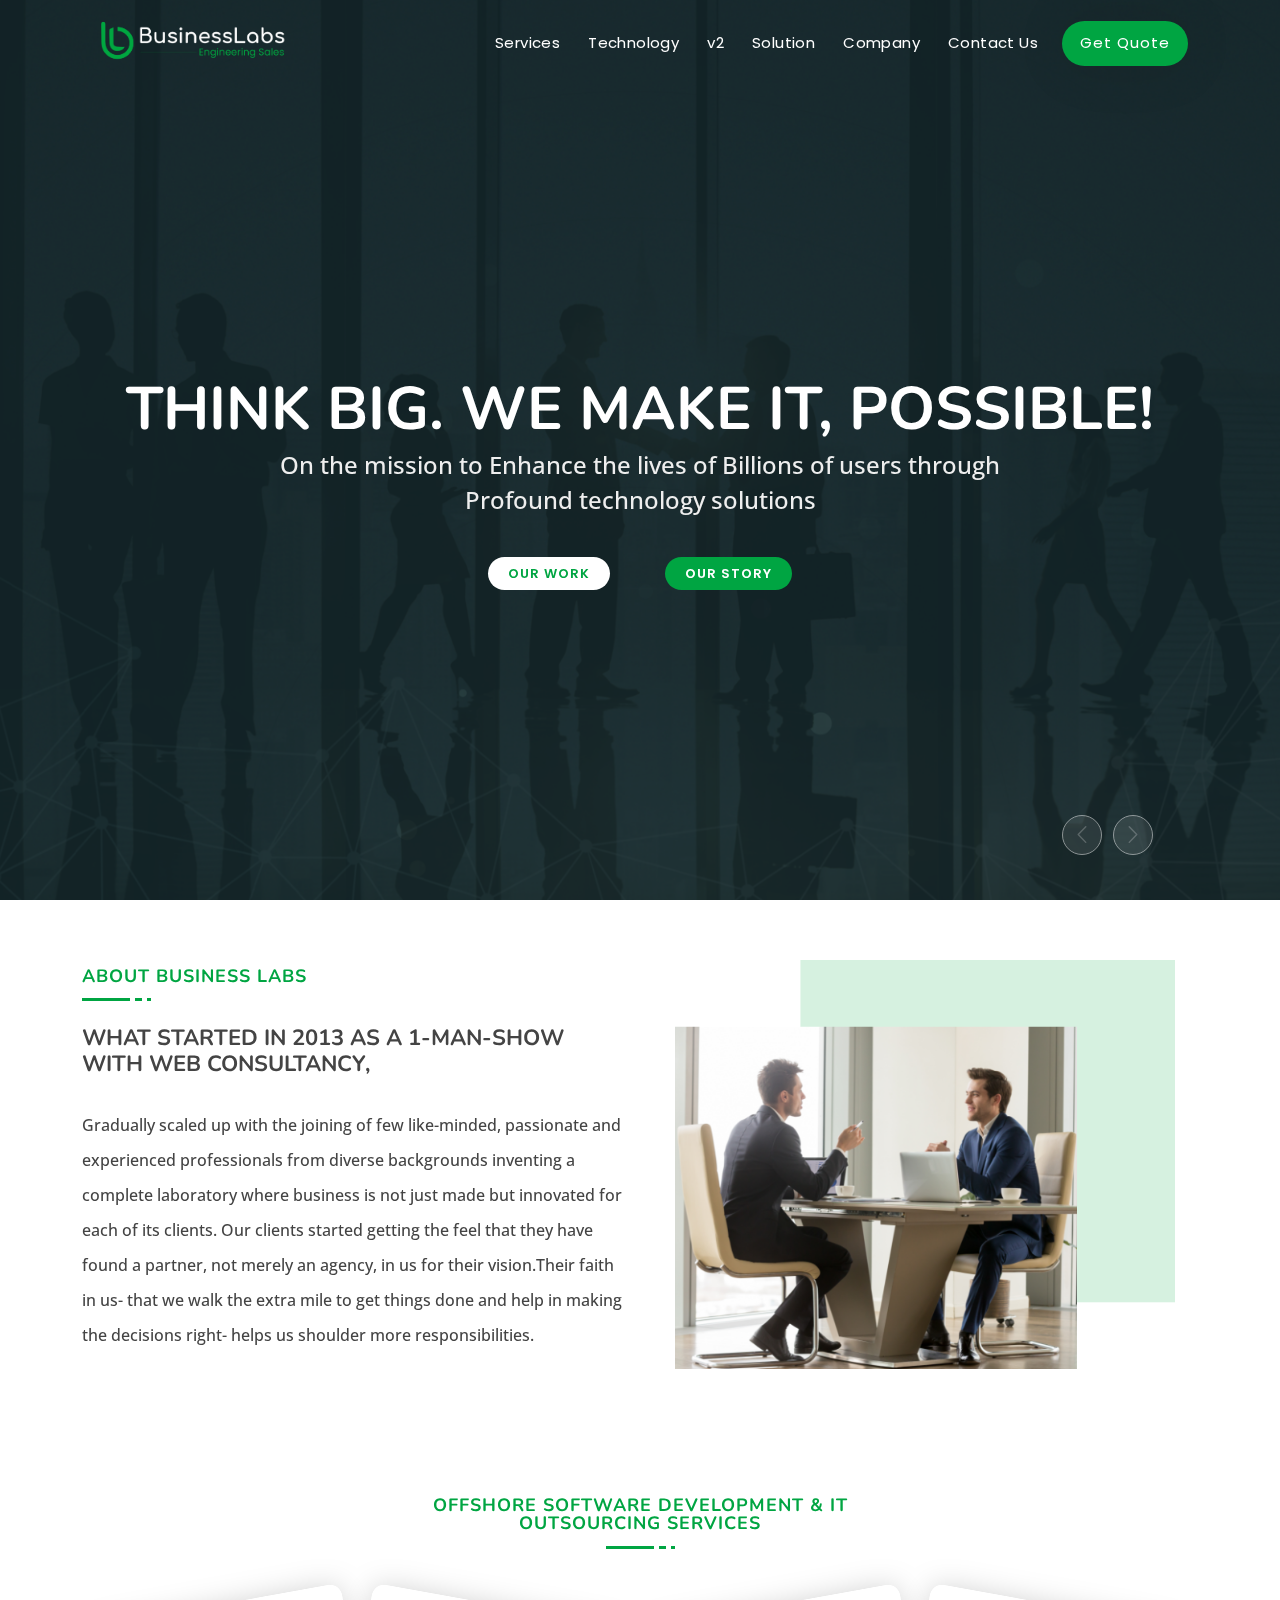
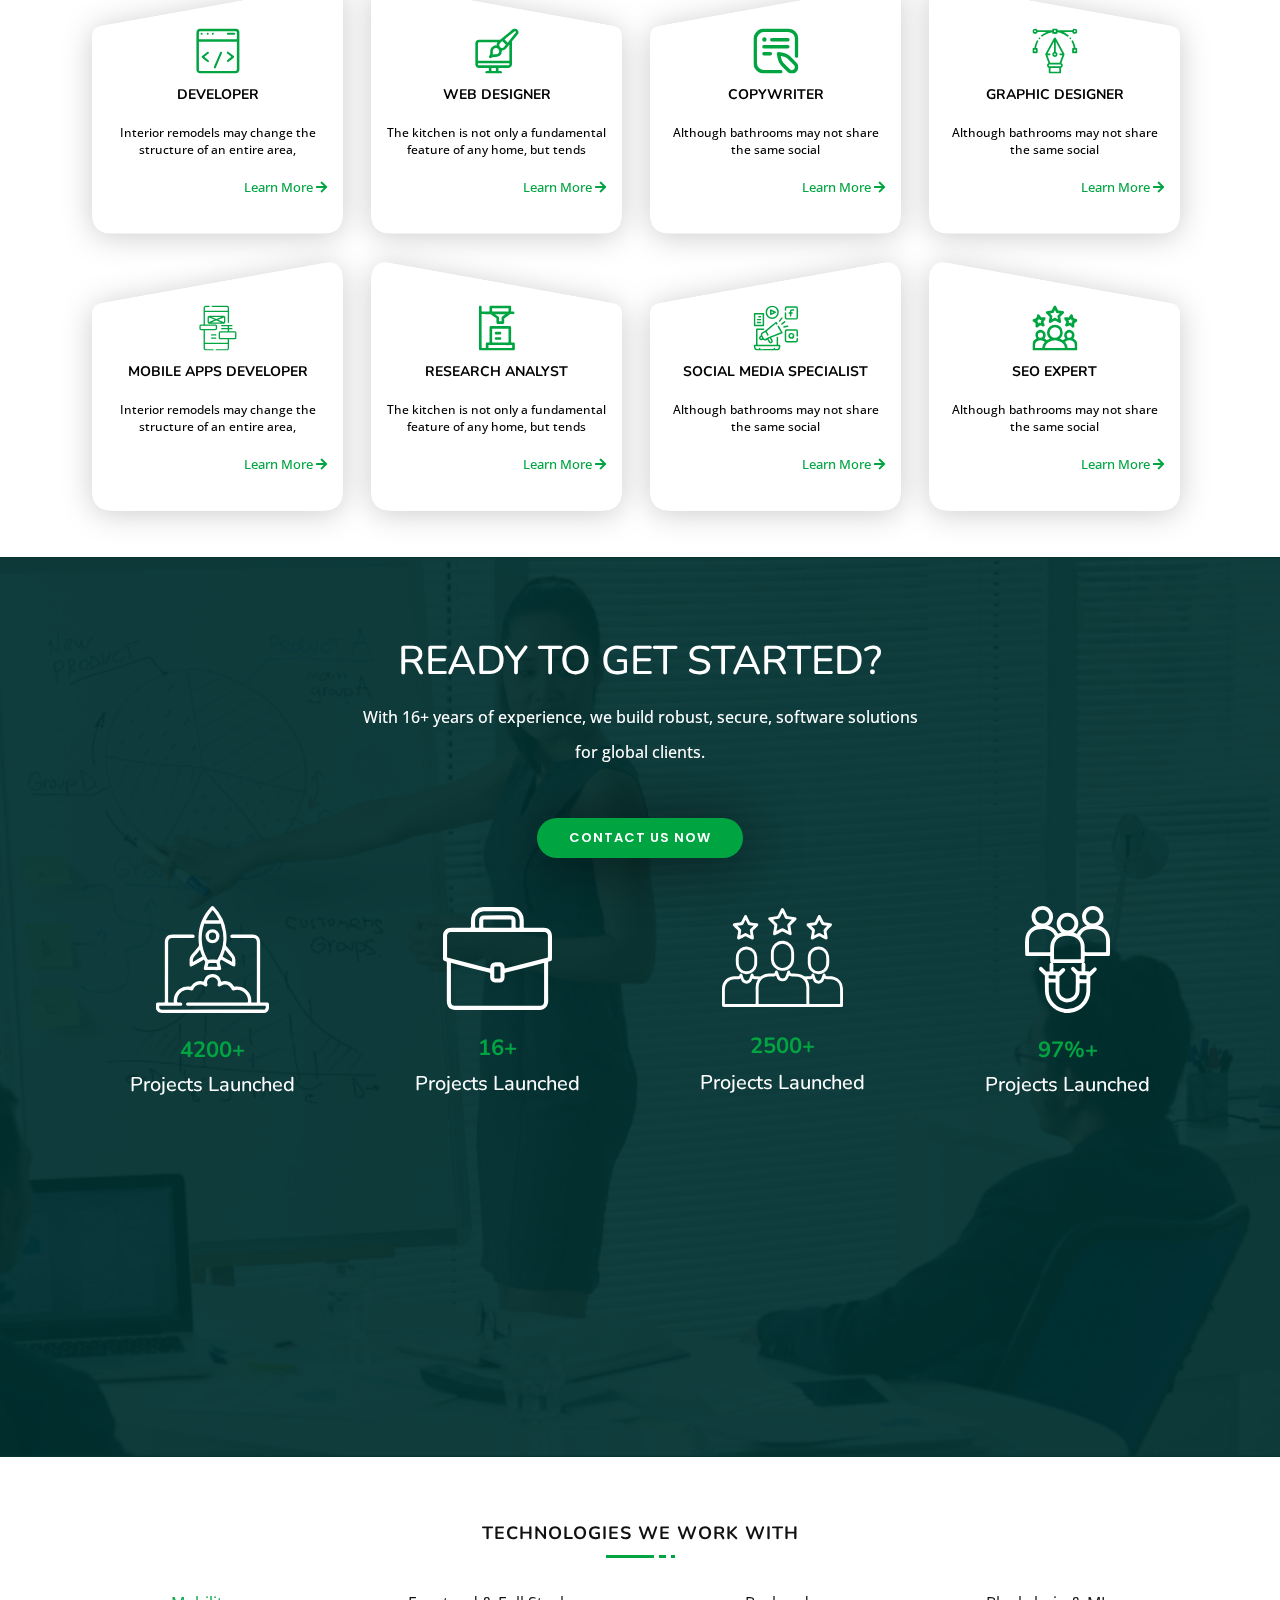
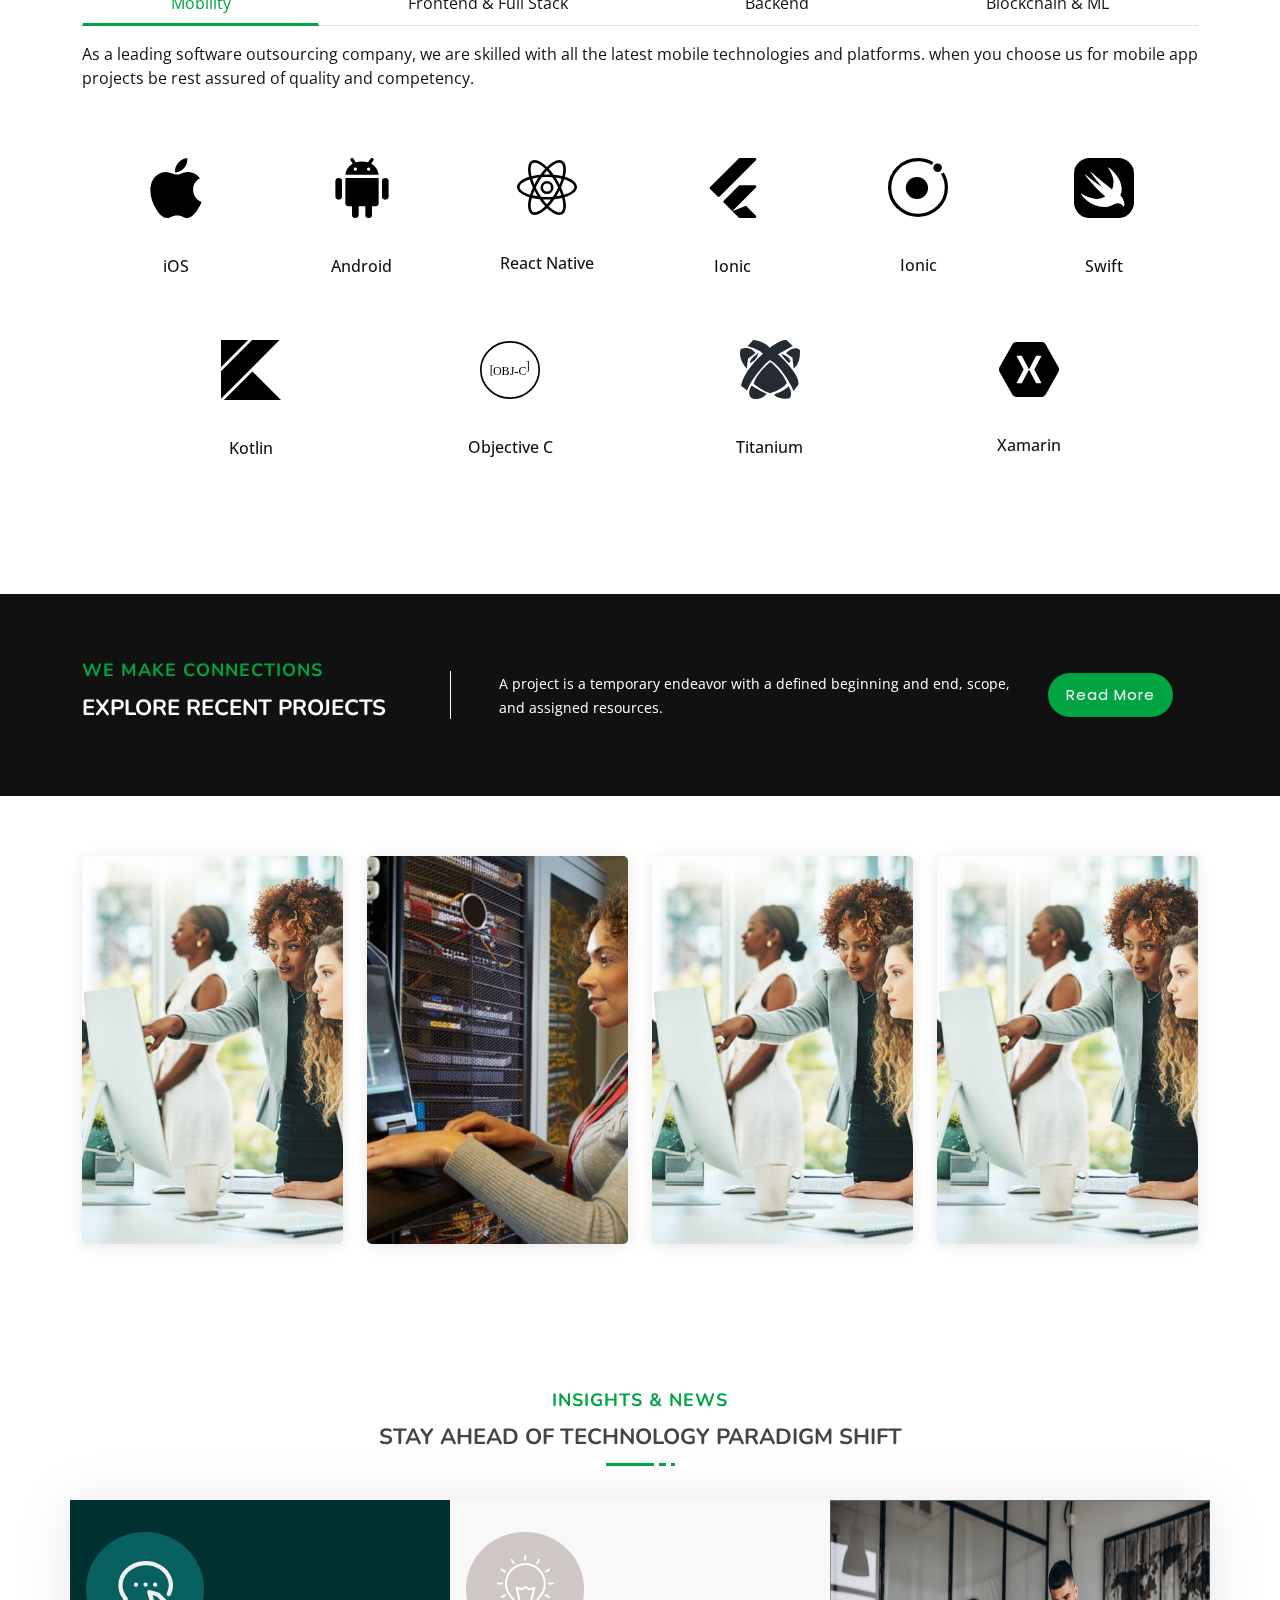
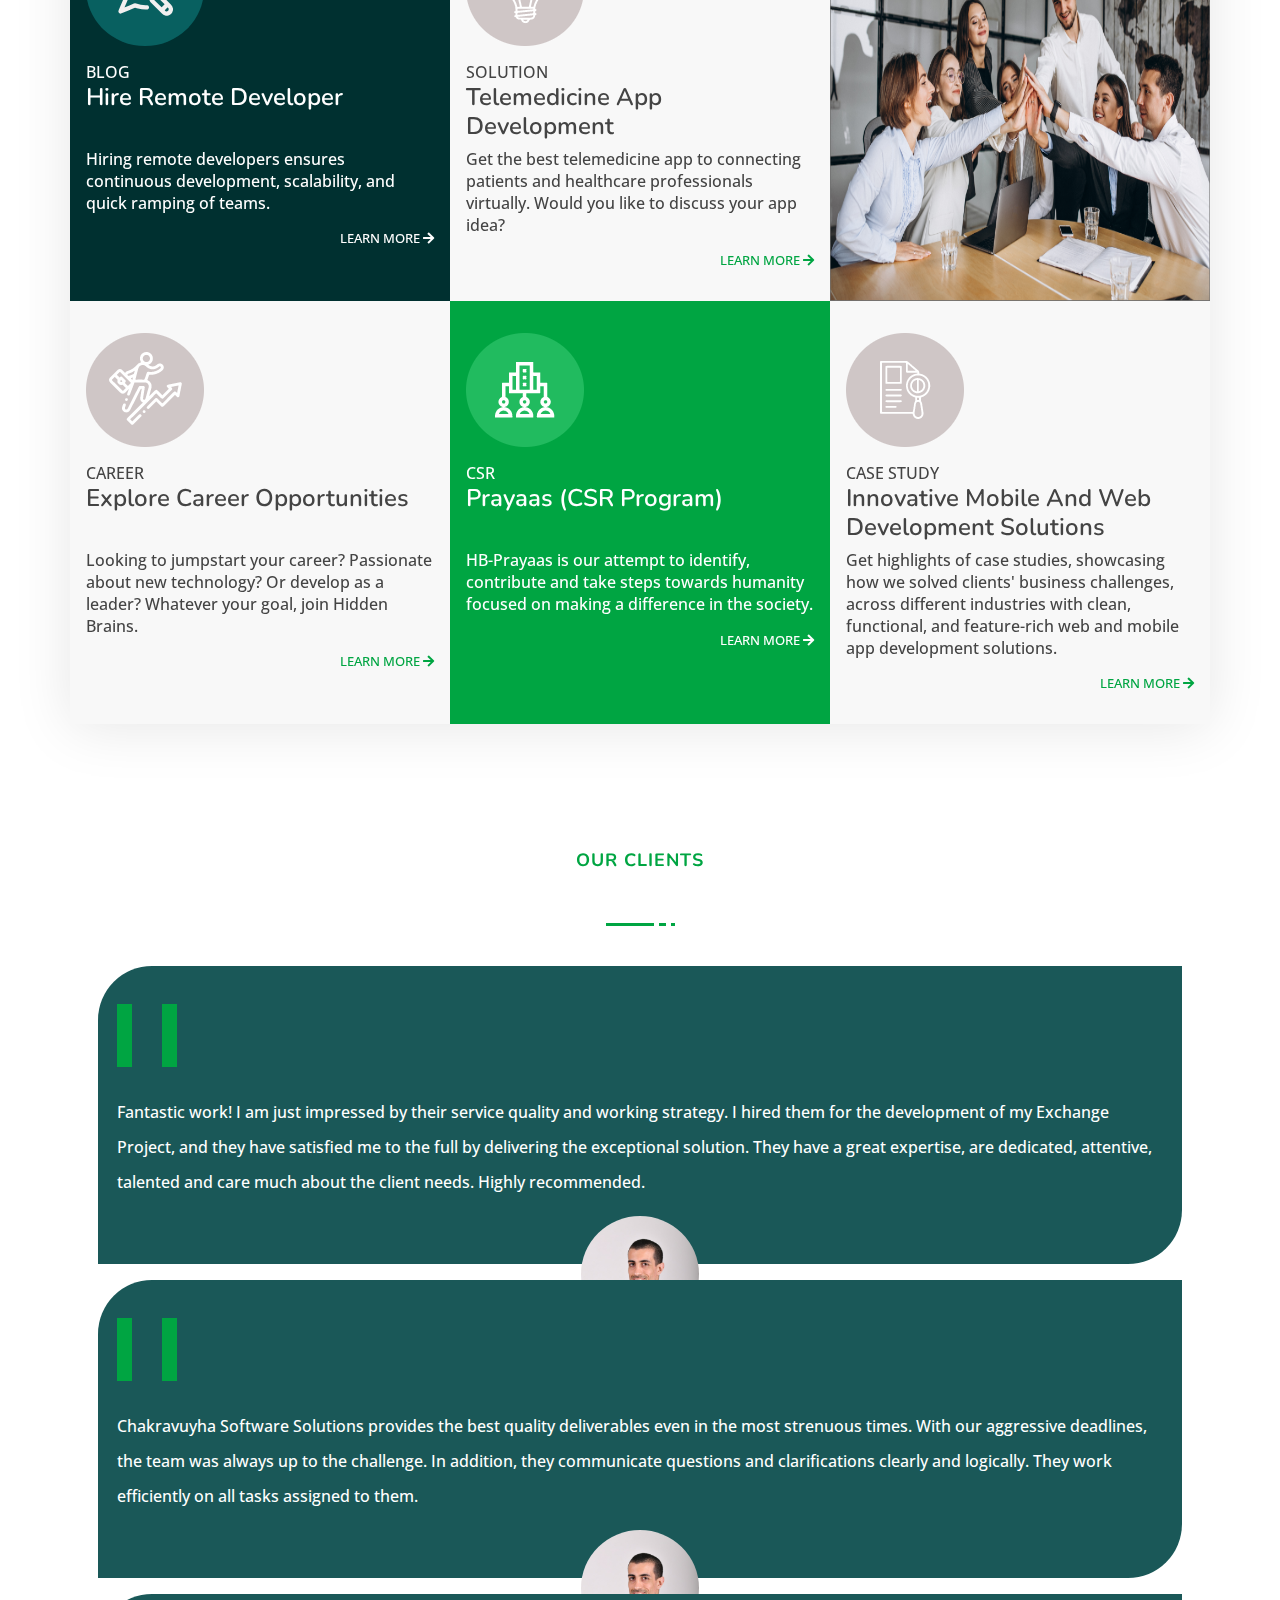
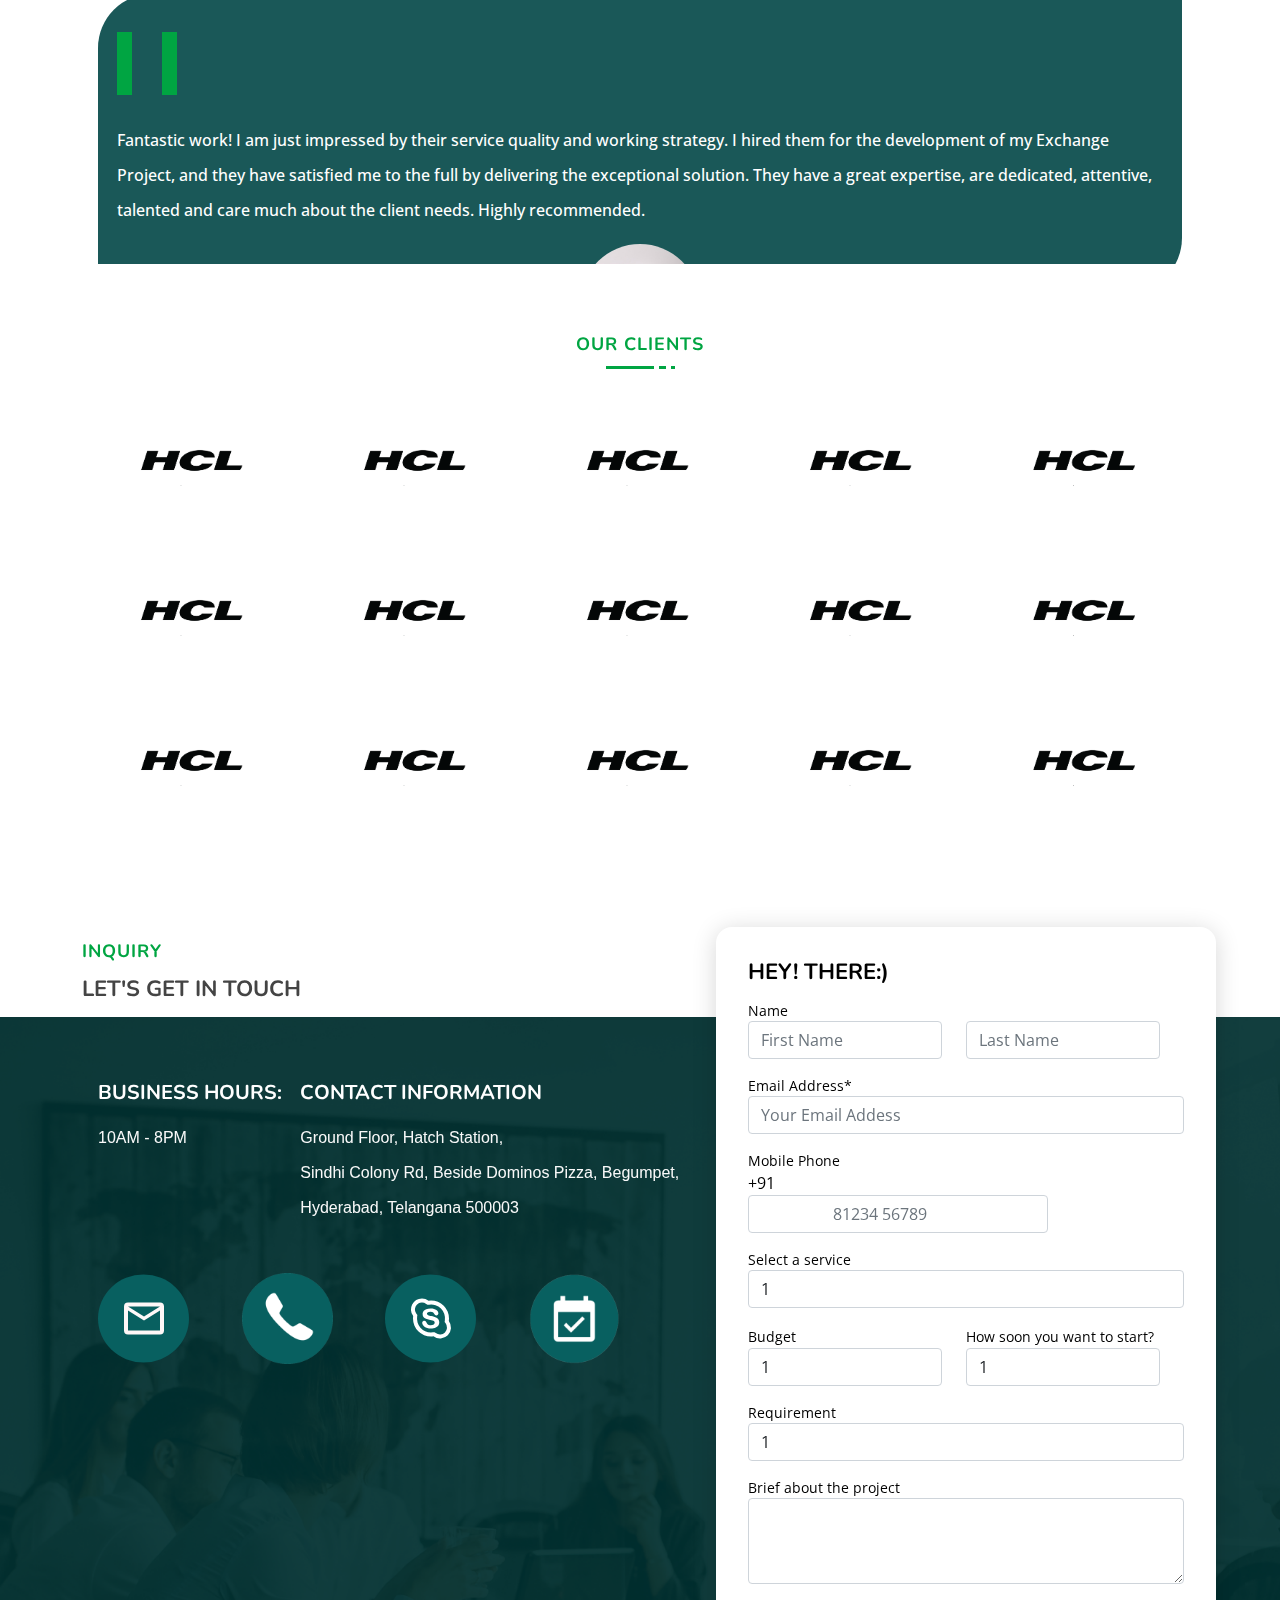
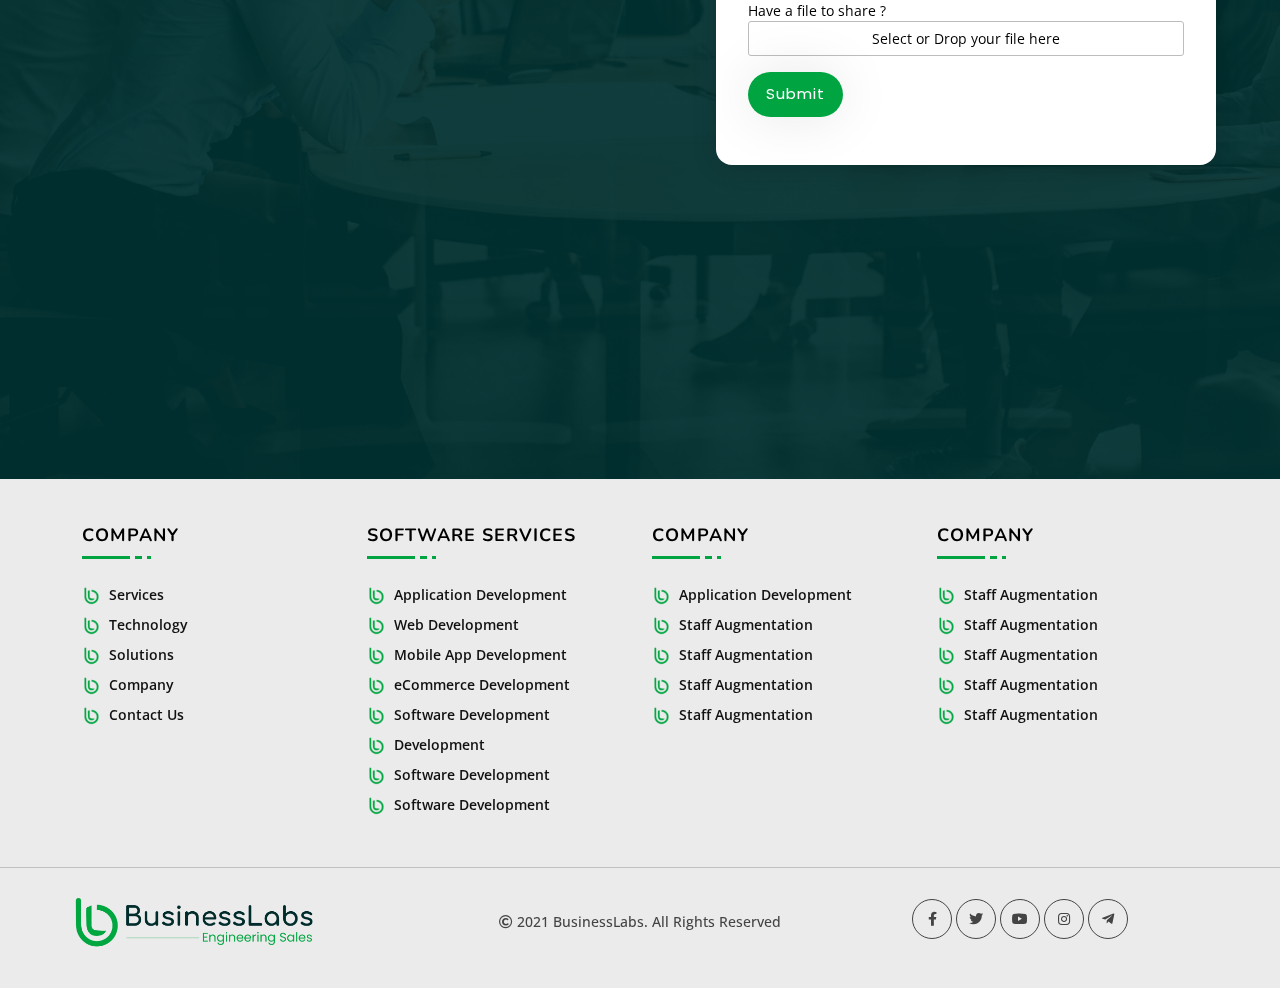
==== index.html @ a59c9b57 "updated ..." ====
<!DOCTYPE html>
<html lang="en">

<head>
    <meta charset="utf-8">
    <meta content="width=device-width, initial-scale=1.0" name="viewport">
    <title>Business Labs</title>
    <meta content="" name="description">
    <meta content="" name="keywords">
    <link href="favicon.png" rel="icon">
    <link href="assets/img/apple-touch-icon.png" rel="apple-touch-icon">
    <link href="https://fonts.googleapis.com/css?family=Open+Sans:300,300i,400,400i,600,600i,700,700i|Nunito:300,300i,400,400i,600,600i,700,700i|Poppins:300,300i,400,400i,500,500i,600,600i,700,700i" rel="stylesheet">
    <link href="assets/vendor/bootstrap/css/bootstrap.min.css" rel="stylesheet">
    <link href="assets/vendor/bootstrap-icons/bootstrap-icons.css" rel="stylesheet">
    <link href="assets/vendor/boxicons/css/boxicons.min.css" rel="stylesheet">
    <link href="assets/vendor/glightbox/css/glightbox.min.css" rel="stylesheet">
    <link href="assets/vendor/remixicon/remixicon.css" rel="stylesheet">
    <link href="assets/vendor/swiper/swiper-bundle.min.css" rel="stylesheet">
    <link href="assets/css/style.css" rel="stylesheet">
    <link rel="stylesheet" href="https://cdnjs.cloudflare.com/ajax/libs/slick-carousel/1.8.1/slick.css" />
    <link rel="stylesheet" href="https://cdnjs.cloudflare.com/ajax/libs/slick-carousel/1.8.1/slick-theme.css" />
    <link rel="stylesheet" href="https://cdnjs.cloudflare.com/ajax/libs/font-awesome/5.15.4/css/all.min.css" />
    <link rel="stylesheet" href="https://cdnjs.cloudflare.com/ajax/libs/intl-tel-input/17.0.8/css/intlTelInput.css">
    <script src="https://cdnjs.cloudflare.com/ajax/libs/intl-tel-input/17.0.8/js/intlTelInput.min.js"></script>
    <link rel="stylesheet" href="https://cdnjs.cloudflare.com/ajax/libs/font-awesome/5.15.3/css/all.min.css" />

</head>

<body>
    <header id="header" class="fixed-top ">
        <div class="container d-flex align-items-center justify-content-between">
            <div class="logo">
                <a href="/index.html"><img src="./assets/img/logo.png" alt=""></a>
            </div>
            <nav id="navbar" class="navbar">
                <ul>
                    <li class="dropdown"><a href="#"><span>Services</span></a>
                        <ul>
                            <div class="dropdown-content">
                                <div class="row dd-content">
                                    <div class="col-md-8">
                                        <h2 class="dd-title">Services</h2>
                                        <div class="row">
                                            <div class="col">
                                                <li class="heading">
                                                    <h4>Team Extension</h4>
                                                    <span><img src="./assets/img/underline.svg" alt=""></span>
                                                </li>
                                                <li>
                                                    <a href="#"><img src="./assets/img/bullet.png" class="mr-1 bullet-icons " alt=""> Staff Augmentation</a>
                                                </li>
                                                <li>
                                                    <a href="#"><img src="./assets/img/bullet.png" class="mr-1 bullet-icons " alt=""> Dedicated Teams</a>
                                                </li>
                                                <li>
                                                    <a href="#"><img src="./assets/img/bullet.png" class="mr-1 bullet-icons " alt="">Offshore Development</a>
                                                </li>
                                            </div>
                                            <div class="col">
                                                <li class="heading">
                                                    <h4>DevOps</h4>
                                                    <span><img src="./assets/img/underline.svg" alt=""></span>
                                                </li>
                                                <li>
                                                    <a href="#"><img src="./assets/img/bullet.png" class="mr-1 bullet-icons " alt=""> AWS</a>
                                                </li>
                                                <li>
                                                    <a href="#"><img src="./assets/img/bullet.png" class="mr-1 bullet-icons " alt=""> Azure</a>
                                                </li>
                                                <li>
                                                    <a href="#"><img src="./assets/img/bullet.png" class="mr-1 bullet-icons " alt=""> Google Cloud</a>
                                                </li>
                                            </div>
                                            <div class="col">
                                                <li class="heading">
                                                    <h4>Blockchain & Others</h4>
                                                    <span><img src="./assets/img/underline.svg" alt=""></span>
                                                </li>
                                                <li>
                                                    <a href="#"><img src="./assets/img/bullet.png" class="mr-1 bullet-icons " alt=""> BI Consulting</a>
                                                </li>
                                                <li>
                                                    <a href="#"><img src="./assets/img/bullet.png" class="mr-1 bullet-icons " alt=""> Blockchain</a>
                                                </li>
                                                <li>
                                                    <a href="#"><img src="./assets/img/bullet.png" class="mr-1 bullet-icons " alt=""> AI/ML</a>
                                                </li>
                                                <li>
                                                    <a href="#"><img src="./assets/img/bullet.png" class="mr-1 bullet-icons " alt=""> IoT</a>
                                                </li>
                                            </div>
                                            <div class="col">
                                                <li class="heading">
                                                    <h4>Software Services</h4>
                                                    <span><img src="./assets/img/underline.svg" alt=""></span>
                                                </li>
                                                <li>
                                                    <a href="#"><img src="./assets/img/bullet.png" class="mr-1 bullet-icons " alt=""> Software Development</a>
                                                </li>
                                                <li>
                                                    <a href="#"><img src="./assets/img/bullet.png" class="mr-1 bullet-icons " alt=""> App Development</a>
                                                </li>
                                                <li>
                                                    <a href="#"><img src="./assets/img/bullet.png" class="mr-1 bullet-icons " alt=""> Mobility</a>
                                                </li>
                                                <li>
                                                    <a href="#"><img src="./assets/img/bullet.png" class="mr-1 bullet-icons " alt=""> Web Development</a>
                                                </li>
                                                <li>
                                                    <a href="#"><img src="./assets/img/bullet.png" class="mr-1 bullet-icons " alt=""> eCommerce</a>
                                                </li>
                                            </div>
                                            <div class="col">
                                                <li class="heading">
                                                    <h4>Managed Outsourcing</h4>
                                                    <span><img src="./assets/img/underline.svg" alt=""></span>
                                                </li>
                                                <li>
                                                    <a href="#"><img src="./assets/img/bullet.png" class="mr-1 bullet-icons " alt=""> AWS</a>
                                                </li>
                                                <li>
                                                    <a href="#"><img src="./assets/img/bullet.png" class="mr-1 bullet-icons " alt=""> Azure</a>
                                                </li>
                                                <li>
                                                    <a href="#"><img src="./assets/img/bullet.png" class="mr-1 bullet-icons " alt=""> Google Cloud</a>
                                                </li>
                                            </div>
                                            <div class="col">
                                                <li class="heading">
                                                    <h4>Heading 1</h4>
                                                    <span><img src="./assets/img/underline.svg" alt=""></span>
                                                </li>
                                                <li>
                                                    <a href="#"><img src="./assets/img/bullet.png" class="mr-1 bullet-icons " alt=""> Product Engineering</a>
                                                </li>
                                                <li>
                                                    <a href="#"><img src="./assets/img/bullet.png" class="mr-1 bullet-icons " alt=""> Digital Transformation</a>
                                                </li>
                                                <li>
                                                    <a href="#"><img src="./assets/img/bullet.png" class="mr-1 bullet-icons " alt=""> QA</a>
                                                </li>
                                                <li>
                                                    <a href="#"><img src="./assets/img/bullet.png" class="mr-1 bullet-icons " alt=""> MVP Development</a>
                                                </li>
                                            </div>
                                        </div>
                                    </div>
                                    <div class="col-md-4">
                                        <h2 class="dd-title">Industries</h2>
                                        <div class="row">
                                            <div class="col">
                                                <li>
                                                    <a href="#"><img src="./assets/img/bullet.png" class="mr-1 bullet-icons " alt=""> Healthcare</a>
                                                </li>
                                                <li>
                                                    <a href="#"><img src="./assets/img/bullet.png" class="mr-1 bullet-icons " alt=""> Retail & eCommerce</a>
                                                </li>
                                                <li>
                                                    <a href="#"><img src="./assets/img/bullet.png" class="mr-1 bullet-icons " alt=""> Banking & Financial Services</a>
                                                </li>
                                                <li>
                                                    <a href="#"><img src="./assets/img/bullet.png" class="mr-1 bullet-icons " alt=""> ISVs & Software Product</a>
                                                </li>
                                                <li>
                                                    <a href="#"><img src="./assets/img/bullet.png" class="mr-1 bullet-icons " alt=""> Companies</a>
                                                </li>
                                                <li>
                                                    <a href="#"><img src="./assets/img/bullet.png" class="mr-1 bullet-icons " alt=""> Education & eLearning</a>
                                                </li>
                                                <li>
                                                    <a href="#"><img src="./assets/img/bullet.png" class="mr-1 bullet-icons " alt=""> Logistics & Transportation </a>
                                                </li>
                                                <li>
                                                    <a href="#"><img src="./assets/img/bullet.png" class="mr-1 bullet-icons " alt=""> Digital & Marketing Agencies </a>
                                                </li>
                                                <button class="text-center btn-get-started">Hire Dedicated Teams</button>
                                                <p class="text-center">We employ top 1% talents</p>
                                            </div>
                                        </div>
                                    </div>
                                </div>
                            </div>
                        </ul>
                    </li>
                    <li class="dropdown tech"><a href="#"><span>Technology</span></a>
                        <ul>
                            <div class="dropdown-content">
                                <div class="row dd-content">
                                    <div class="col">
                                        <img src="https://dummyimage.com/300x500/000/fff" class="big" alt="">
                                    </div>
                                    <div class="col-md-5">
                                        <h2 class="dd-title">Services</h2>
                                        <div class="row">
                                            <div class="col-md-5">
                                                <li class="heading">
                                                    <h4>Blockchain & Others</h4>
                                                </li>
                                                <li>
                                                    <a href="#">BI Consulting</a>
                                                </li>
                                                <li>
                                                    <a href="#">Blockchain</a>
                                                </li>
                                                <li>
                                                    <a href="#">AI/ML</a>
                                                </li>
                                                <li>
                                                    <a href="#">IoT</a>
                                                </li>
                                            </div>
                                            <div class="col-md-5">
                                                <li class="heading">
                                                    <h4>Software Services</h4>
                                                </li>
                                                <li>
                                                    <a href="#">Staff Augmentation</a>
                                                </li>
                                                <li>
                                                    <a href="#">Staff Augmentation</a>
                                                </li>
                                                <li>
                                                    <a href="#">Staff Augmentation</a>
                                                </li>
                                                <li>
                                                    <a href="#">Staff Augmentation</a>
                                                </li>
                                            </div>
                                            <div class="col-md-5">
                                                <li class="heading">
                                                    <h4>Heading 1</h4>
                                                    <span><img src="./assets/img/underline.svg" alt=""></span>
                                                </li>
                                                <li>
                                                    <a href="#">Staff Augmentation</a>
                                                </li>
                                                <li>
                                                    <a href="#">Staff Augmentation</a>
                                                </li>
                                                <li>
                                                    <a href="#">Staff Augmentation</a>
                                                </li>
                                                <li>
                                                    <a href="#">Staff Augmentation</a>
                                                </li>
                                            </div>
                                            <div class="col-md-5">
                                                <li class="heading">
                                                    <h4>Heading 1</h4>
                                                    <span><img src="./assets/img/underline.svg" alt=""></span>
                                                </li>
                                                <li>
                                                    <a href="#">Staff Augmentation</a>
                                                </li>
                                                <li>
                                                    <a href="#">Staff Augmentation</a>
                                                </li>
                                                <li>
                                                    <a href="#">Staff Augmentation</a>
                                                </li>
                                                <li>
                                                    <a href="#">Staff Augmentation</a>
                                                </li>
                                            </div>
                                        </div>
                                    </div>
                                    <div class="col">
                                        <h2 class="dd-title">Industries</h2>
                                        <div class="row">
                                            <div class="col">
                                                <li class="heading">
                                                    <h4>Heading 1</h4>
                                                    <span><img src="./assets/img/underline.svg" alt=""></span>
                                                </li>
                                                <li>
                                                    <a href="#">Staff Augmentation</a>
                                                </li>
                                                <li>
                                                    <a href="#">Staff Augmentation</a>
                                                </li>
                                                <li>
                                                    <a href="#">Staff Augmentation</a>
                                                </li>
                                                <li>
                                                    <a href="#">Staff Augmentation</a>
                                                </li>
                                            </div>
                                        </div>
                                    </div>
                                </div>
                            </div>
                        </ul>
                    </li>
                    <li><a class="nav-link scrollto" href="./v2.html">v2</a></li>
                    <li><a class="nav-link scrollto" href="#">Solution</a></li>
                    <li><a class="nav-link scrollto" href="#">Company</a></li>
                    <li><a class="nav-link scrollto" href="#">Contact Us</a></li>
                    <li><a href="#" class="btn-get-started scrollto">Get Quote</a></li>
                </ul>
                <i class="bi bi-list mobile-nav-toggle"></i>
            </nav>
        </div>
    </header>
    <section id="hero">
        <div id="heroCarousel" data-bs-interval="5000" class="carousel slide carousel-fade" data-bs-ride="carousel">
            <ol class="carousel-indicators" id="hero-carousel-indicators"></ol>
            <div class="carousel-inner" role="listbox">
                <!-- Slide 1 -->
                <div class="carousel-item active" style="background-image: url(./assets/img/hero-bg.jpg)">
                    <div class="carousel-container">
                        <div class="container">
                            <h2 class="animate__animated animate__fadeInDown">Think Big. We make IT, possible!</span>
                            </h2>
                            <p class="animate__animated animate__fadeInUp"> On the mission to Enhance the lives of Billions of users through <br> Profound technology solutions
                            </p>
                            <div class="buttons">
                                <a href="#about" class="btn-get-started animate__animated animate__fadeInUp scrollto mx-2">Our work</a>
                                <a href="#about" class="btn-get-started animate__animated animate__fadeInUp scrollto mx-2">Our Story</a>

                            </div>
                        </div>
                    </div>
                </div>

                <!-- Slide 2 -->
                <div class="carousel-item" style="background-image: url(https://cdn.pixabay.com/photo/2016/07/23/04/05/business-1536236_960_720.png)">
                    <div class="carousel-container">
                        <div class="container">
                            <h2 class="animate__animated animate__fadeInDown">Lorem Ipsum Dolor</h2>
                            <p class="animate__animated animate__fadeInUp">Ut velit est quam dolor ad a aliquid qui aliquid. Sequi ea ut et est quaerat sequi nihil ut aliquam. Occaecati alias dolorem mollitia ut. Similique ea voluptatem. Esse doloremque accusamus repellendus deleniti vel. Minus et
                                tempore modi architecto.</p>
                            <a href="#about" class="btn-get-started animate__animated animate__fadeInUp scrollto">Read More</a>
                        </div>
                    </div>
                </div>

                <!-- Slide 3 -->
                <div class="carousel-item" style="background-image: url(https://wallpaperaccess.com/full/656670.jpg)">
                    <div class="carousel-container">
                        <div class="container">
                            <h2 class="animate__animated animate__fadeInDown">Sequi ea ut et est quaerat</h2>
                            <p class="animate__animated animate__fadeInUp">Ut velit est quam dolor ad a aliquid qui aliquid. Sequi ea ut et est quaerat sequi nihil ut aliquam. Occaecati alias dolorem mollitia ut. Similique ea voluptatem. Esse doloremque accusamus repellendus deleniti vel. Minus et
                                tempore modi architecto.</p>
                            <a href="#about" class="btn-get-started animate__animated animate__fadeInUp scrollto">Read More</a>
                        </div>
                    </div>
                </div>

            </div>

            <div class="arrows">
                <a class="carousel-control-prev" href="#heroCarousel" role="button" data-bs-slide="prev">
                    <span class="carousel-control-prev-icon bi bi-chevron-left" aria-hidden="true"></span>
                </a>

                <a class="carousel-control-next" href="#heroCarousel" role="button" data-bs-slide="next">
                    <span class="carousel-control-next-icon bi bi-chevron-right" aria-hidden="true"></span>
                </a>
            </div>
        </div>
    </section>
    <!-- End Hero -->
    <main id="main">
        <section id="about" class="about">
            <div class="container">
                <div class="row">
                    <div class="col-md-6 left">
                        <div class="section-title">
                            <h2>About Business Labs</h2>
                            <span><img src="./assets/img/underline.svg" alt=""></span>
                            <h3>WHAT STARTED IN 2013 AS A 1-MAN-SHOW <br> WITH WEB CONSULTANCY,</h3>
                        </div>
                        <p>
                            Gradually scaled up with the joining of few like-minded, passionate and experienced professionals from diverse backgrounds inventing a complete laboratory where business is not just made but innovated for each of its clients. Our clients started getting
                            the feel that they have found a partner, not merely an agency, in us for their vision.Their faith in us- that we walk the extra mile to get things done and help in making the decisions right- helps us shoulder more responsibilities.
                        </p>
                    </div>
                    <div class="col-md-6 right">
                        <img src="./assets/img/about.png" alt="">
                    </div>
                </div>
            </div>
        </section>
        <section id="services" class="services">
            <div class="container">
                <div class="section-title text-align-center">
                    <h2>OFFSHORE SOFTWARE DEVELOPMENT & IT <br> OUTSOURCING SERVICES</h2>
                    <span><img src="./assets/img/underline.svg" alt=""></span>
                </div>
                <div class="service">
                    <div class="container">
                        <div class="row">
                            <div class="col">
                                <div class='outer'>
                                    <div class="inner">
                                        <div class="shape-outer trapezoid">
                                            <div class="shape-inner">
                                                <svg class='icons' xmlns="http://www.w3.org/2000/svg" width="55" height="55" viewBox="0 0 72 75.388">
                                                    <g transform="translate(-1655.341 -264.807)"><path class="a" d="M1727.34,270.279v64.6c-.154.02-.151.16-.187.27-1.134,3.486-3.218,5.05-6.727,5.05h-58.275c-4.158,0-6.811-2.78-6.811-7.136q0-30.553,0-61.106c0-4.363,2.648-7.142,6.8-7.142H1703.9c5.67,0,11.341-.009,17.011,0a6.373,6.373,0,0,1,6.224,4.967C1727.182,269.947,1727.093,270.2,1727.34,270.279Zm-36,16.7q-15.534,0-31.07-.014c-.56,0-.734.1-.733.74q.03,22.72.016,45.44c0,1.769.807,2.612,2.5,2.613h58.554c1.722,0,2.51-.84,2.51-2.675q0-22.683.015-45.367c0-.619-.143-.753-.722-.752Q1706.88,287,1691.345,286.982Zm-.043-4.434q15.569,0,31.137.011c.518,0,.7-.091.7-.7-.033-3.374-.013-6.748-.017-10.121a2.2,2.2,0,0,0-2.4-2.493q-29.379,0-58.758,0c-1.581,0-2.4.877-2.4,2.562,0,3.325.021,6.649-.019,9.973-.008.671.173.783.766.782Q1675.8,282.532,1691.3,282.548Z" transform="translate(0 0)"/><path class="a" d="M1816.033,412.688a1.933,1.933,0,0,1-.2.839q-5.169,12.077-10.338,24.155a1.74,1.74,0,1,1-3.182-1.379q5.161-12.082,10.335-24.159a1.736,1.736,0,0,1,3.382.544Z" transform="translate(-117.732 -107.385)"/><path class="a" d="M1902.987,460.39a1.928,1.928,0,0,1,.787-1.442c2.146-1.71,4.278-3.438,6.433-5.137.374-.295.376-.436,0-.732-2.169-1.712-4.318-3.45-6.475-5.177a1.719,1.719,0,0,1-.7-1.785,1.739,1.739,0,0,1,2.818-.979c2.883,2.3,5.769,4.6,8.637,6.927a1.7,1.7,0,0,1,0,2.758q-4.3,3.485-8.638,6.926a1.664,1.664,0,0,1-1.949.192A1.709,1.709,0,0,1,1902.987,460.39Z" transform="translate(-196.648 -141.282)"/><path class="a" d="M1722.522,444.756a1.748,1.748,0,0,1,1.029,3.163c-1.728,1.4-3.466,2.781-5.2,4.17-.377.3-.752.606-1.13.907-.6.477-.6.475-.022.935q3.168,2.535,6.334,5.072a1.731,1.731,0,0,1,.707,1.785,1.739,1.739,0,0,1-2.811,1q-4.347-3.474-8.681-6.964a1.7,1.7,0,0,1,.023-2.719q4.305-3.48,8.636-6.928A1.8,1.8,0,0,1,1722.522,444.756Z" transform="translate(-47.941 -141.309)"/>
                                                    <path class="a" d="M1909.972,313.279c-1.681,0-3.361,0-5.042,0a1.749,1.749,0,1,1-.027-3.485q5.071-.006,10.142,0a1.749,1.749,0,1,1-.031,3.485C1913.333,313.282,1911.652,313.279,1909.972,313.279Z" transform="translate(-196.671 -38.008)"/><path class="a" d="M1702.747,313.287a1.744,1.744,0,1,1,1.713-1.756A1.76,1.76,0,0,1,1702.747,313.287Z" transform="translate(-38.563 -38.017)"/><path class="a" d="M1749.355,311.548a1.74,1.74,0,1,1-1.719-1.749A1.76,1.76,0,0,1,1749.355,311.548Z" transform="translate(-73.335 -38.016)"/><path class="a" d="M1794.249,311.565a1.74,1.74,0,1,1-1.7-1.767A1.76,1.76,0,0,1,1794.249,311.565Z" transform="translate(-109.698 -38.014)"/></g>
                                                </svg>
                                                <h4>DEVELOPER</h4>
                                                <p>Interior remodels may change the structure of an entire area, </p>
                                                <p class="small mr-2">Learn More <i class="fas fa-arrow-right ml-1"></i></p>
                                            </div>
                                        </div>
                                    </div>
                                </div>
                            </div>
                            <div class="col">
                                <div class='outer'>
                                    <div class="inner">
                                        <div class="shape-outer trapezoid one">
                                            <div class="shape-inner">
                                                <svg class="icons" xmlns="http://www.w3.org/2000/svg" width="93.288" height="97.307" viewBox="0 0 93.288 97.307"><defs></defs><path class="a" d="M1825.8,305.309h2.466c.27.347.691.189,1.033.289a7.748,7.748,0,0,1,3.7,12.531q-5.75,7.121-11.565,14.19a2.476,2.476,0,0,0-.6,1.705q.025,24.029.016,48.058a10.094,10.094,0,0,1-.256,2.541,7.625,7.625,0,0,1-7.705,5.778q-10.189.024-20.379-.014c-.719,0-.895.181-.87.884.056,1.644.049,3.293,0,4.938-.017.608.17.737.739.719q2.036-.064,4.075-.006a2.846,2.846,0,0,1,2.418,4.3,4.512,4.512,0,0,1-1.706,1.395h-32.055a.834.834,0,0,0-.171-.2c-1.487-.875-2.069-2.054-1.686-3.428a2.942,2.942,0,0,1,3.129-2.075c1.233,0,2.467-.037,3.7.015.61.026.732-.18.719-.748-.039-1.582-.059-3.168.005-4.749.032-.8-.137-1.057-1.009-1.051-6.7.044-13.4.03-20.1.022-4.9-.006-8.1-3.236-8.1-8.162q0-22.371,0-44.743c0-5.036,3.187-8.209,8.241-8.209q22.231,0,44.463.012a2.244,2.244,0,0,0,1.535-.549c7.034-5.779,14.045-11.587,21.141-17.288C1819.767,309.217,1822.2,306.4,1825.8,305.309Zm-36.543,29.672c-13.369,0-26.579,0-39.789.006-1.5,0-2.189.774-2.19,2.351q0,18.194-.023,36.387c0,.821.235.957.994.956q32.948-.033,65.9,0c.85,0,1.026-.216,1.024-1.04q-.045-16.246-.02-32.492v-.863c-.456.158-.593.5-.8.75-2.068,2.517-4.09,5.073-6.194,7.558a10.961,10.961,0,0,1-8.247,4.055c-1.012.035-1.262.239-1.235,1.293a11.89,11.89,0,0,1-9.766,12.294,33.057,33.057,0,0,1-5.857.281,12.443,12.443,0,0,0-7.579,2.235,2.746,2.746,0,0,1-3.552-.395,2.8,2.8,0,0,1-.236-3.648,10.609,10.609,0,0,0,1.817-4.324c.477-2.259.212-4.546.338-6.816.276-4.984,2.465-8.747,7.088-10.9a12.279,12.279,0,0,1,5.992-1.086c.3.017.731.212.71-.417A11.848,11.848,0,0,1,1789.262,334.981Zm-8.036,45.383h-31.95c-2.006,0-2.006,0-1.995,2,.01,1.61.7,2.341,2.3,2.341q31.618.008,63.236,0a2.036,2.036,0,0,0,2.342-2.309,6.278,6.278,0,0,1,.008-.854c.139-.908-.128-1.207-1.134-1.2C1803.094,380.381,1792.16,380.364,1781.225,380.364Zm47.989-67.41a1.991,1.991,0,0,0-1.168-1.733,1.935,1.935,0,0,0-2.205.316q-3.047,2.488-6.088,4.984-7.226,5.915-14.463,11.816c-.536.434-.538.647-.053,1.118,1.927,1.874,3.814,3.788,5.7,5.7.309.313.486.476.859.016q8.42-10.389,16.875-20.749A2.23,2.23,0,0,0,1829.214,312.954ZM1784.262,360.8c.757,0,1.516.03,2.271-.005a6.425,6.425,0,0,0,6.466-7.329,6.893,6.893,0,0,0-6.362-6.18,6.3,6.3,0,0,0-6.973,5.382,12.847,12.847,0,0,0-.153,2.55,27.417,27.417,0,0,1-.292,5.387c-.094.516.038.581.519.5A22.988,22.988,0,0,1,1784.262,360.8Zm9.059-19.777a5.933,5.933,0,0,0,3.729,5.55,5.823,5.823,0,0,0,6.526-1.408c1.379-1.52,2.611-3.173,3.943-4.737.365-.429.062-.6-.173-.835-2.209-2.218-4.429-4.426-6.621-6.661-.365-.372-.59-.389-.99-.05-1.421,1.207-2.891,2.354-4.312,3.56A5.731,5.731,0,0,0,1793.321,341.025Zm-12.087,49.381c-1.358,0-2.717.022-4.073-.011-.515-.013-.711.1-.7.664.037,1.74.03,3.481,0,5.22-.007.476.092.653.614.647q4.12-.041,8.242,0c.572.006.663-.2.654-.707-.028-1.676-.035-3.354,0-5.031.013-.6-.115-.827-.765-.8C1783.888,390.443,1782.561,390.406,1781.234,390.406Z" transform="translate(-1741.59 -305.309)"/></svg>
                                                <h4>WEB DESIGNER</h4>
                                                <p>The kitchen is not only a fundamental feature of any home, but tends </p>
                                                <p class="small mr-2">Learn More <i class="fas fa-arrow-right ml-1"></i></p>
                                            </div>
                                        </div>
                                    </div>
                                </div>
                            </div>
                            <div class="col">
                                <div class='outer'>
                                    <div class="inner">
                                        <div class="shape-outer trapezoid">
                                            <div class="shape-inner">
                                                <svg class="icons" xmlns="http://www.w3.org/2000/svg" width="77.176" height="77.307" viewBox="0 0 77.176 77.307"><defs></defs><g transform="translate(-1427.713 -108.554)"><path class="a" d="M1504.888,156.418c-.212.057-.2.271-.274.416a3.008,3.008,0,0,1-5.75-1.274c-.014-3.045,0-6.089,0-9.133q0-9.813,0-19.625a12.046,12.046,0,0,0-9.7-11.969,11.729,11.729,0,0,0-2.467-.241q-20.378.005-40.755.006a12.039,12.039,0,0,0-12.17,12.2q-.016,20.418,0,40.836a12.043,12.043,0,0,0,12.189,12.184q14.162.02,28.325.005a3.027,3.027,0,0,1,1.277,5.832c-.123.056-.32-.006-.354.206h-31.495c-.079-.237-.291-.145-.446-.171-9.023-1.517-15.481-8.829-15.512-17.738q-.072-20.821,0-41.642a18.079,18.079,0,0,1,14.1-17.323,5.5,5.5,0,0,0,1.85-.433h44.906c.029.119.12.132.224.144a18.053,18.053,0,0,1,15.627,14.083,7.824,7.824,0,0,0,.424,1.929Z" transform="translate(0)"/><path class="a" d="M1651.34,345.2a2.689,2.689,0,0,0-1.1-.341,10.246,10.246,0,0,1-4.634-2.538c-3.891-3.857-7.8-7.7-11.6-11.647a21.723,21.723,0,0,1-5.57-11.643c-.428-2.422-.946-4.828-1.424-7.241a3.006,3.006,0,0,1,3.637-3.642c3.434.711,6.91,1.229,10.295,2.161a20.375,20.375,0,0,1,9,5.244c3.649,3.6,7.259,7.242,10.873,10.879a10.922,10.922,0,0,1,3.018,5.866c.024.133-.049.315.159.37v3.171c-.281.17-.209.485-.27.73a10.918,10.918,0,0,1-7.9,8.268,6.737,6.737,0,0,0-1.476.364Zm6.637-10.911a5.234,5.234,0,0,0-1.582-3.755c-3.2-3.2-6.5-6.3-9.558-9.631-3.432-3.74-7.821-5.167-12.594-5.9-.353-.054-.448.047-.375.388.158.736.32,1.473.444,2.215a15.789,15.789,0,0,0,3.581,8.323c3.824,4.2,7.907,8.153,12,12.088a4.428,4.428,0,0,0,5.207.659A4.84,4.84,0,0,0,1657.977,334.286Z" transform="translate(-159.11 -159.336)"/><path class="a" d="M1526.121,248q10.168,0,20.337,0a3.021,3.021,0,0,1,.382,6.029c-.15.011-.3.008-.452.008q-20.262,0-40.523,0a3.022,3.022,0,1,1-.156-6.034c4.57-.012,9.139,0,13.709,0Z" transform="translate(-59.813 -111.36)"/><path class="a" d="M1586.115,188.02c4.569,0,9.138-.007,13.707,0a3.016,3.016,0,0,1,1.461,5.659,3.089,3.089,0,0,1-1.514.378q-13.707,0-27.414-.005a3.019,3.019,0,1,1,.053-6.034Q1579.261,188.011,1586.115,188.02Z" transform="translate(-113.035 -63.461)"/><path class="a" d="M1511.051,314.019c-1.731,0-3.463.006-5.2,0a3.024,3.024,0,1,1,0-6.037q5.232-.008,10.465,0a3.024,3.024,0,1,1,0,6.037C1514.564,314.024,1512.807,314.019,1511.051,314.019Z" transform="translate(-59.849 -159.261)"/><path class="a" d="M1510.183,186.536a3.766,3.766,0,1,1-3.8-3.754A3.777,3.777,0,0,1,1510.183,186.536Z" transform="translate(-59.847 -59.279)"/></g></svg>
                                                <h4>COPYWRITER</h4>
                                                <p>Although bathrooms may not share the same social </p>
                                                <p class="small mr-2">Learn More <i class="fas fa-arrow-right ml-1"></i></p>
                                            </div>
                                        </div>
                                    </div>
                                </div>
                            </div>
                            <div class="col">
                                <div class='outer'>
                                    <div class="inner">
                                        <div class="shape-outer trapezoid one">
                                            <div class="shape-inner">
                                                <svg class="icons" xmlns="http://www.w3.org/2000/svg" width="76.653" height="76.658" viewBox="0 0 76.653 76.658"><defs></defs><g transform="translate(-1561.738 -214.397)"><path class="a" d="M1685.4,355.971a2.745,2.745,0,0,1-.912-2.52c.044-2.194,0-4.389.024-6.583a.783.783,0,0,0-.521-.829,4.449,4.449,0,0,1-.483-7.7c.448-.3.434-.521.271-.951-1.687-4.436-3.343-8.885-5.041-13.317a2.166,2.166,0,0,1,.151-1.98q7.3-13.312,14.567-26.642c.341-.624.737-1.144,1.512-1.15a1.707,1.707,0,0,1,1.527,1.125q7.292,13.359,14.605,26.707a2.108,2.108,0,0,1,.136,1.915c-1.7,4.433-3.353,8.881-5.042,13.316-.175.461-.162.688.3,1a4.435,4.435,0,0,1-.5,7.645.842.842,0,0,0-.542.9c.025,2.319-.018,4.639.025,6.958a1.91,1.91,0,0,1-1.212,2.1Zm8.084-54.054-.132-.027-10.813,19.8c1.187,0,2.26-.02,3.331.006a1.511,1.511,0,0,1,1.6,1.657,1.535,1.535,0,0,1-1.636,1.327c-1.187.019-2.375,0-3.558,0-.009.115-.03.17-.015.211q2.31,6.141,4.617,12.284a.531.531,0,0,0,.61.385q7.483-.01,14.966,0a.571.571,0,0,0,.642-.446q2.225-5.974,4.5-11.929c.2-.519,0-.518-.393-.512-.973.015-1.946.01-2.918,0-1.094-.008-1.791-.578-1.813-1.466-.022-.912.7-1.518,1.827-1.526,1.009-.007,2.018,0,3.122,0l-10.86-19.877a1.123,1.123,0,0,0-.084.227c0,5.488,0,10.975-.014,16.463,0,.421.213.527.515.68a4.429,4.429,0,0,1,2.357,5.008,4.467,4.467,0,0,1-8.712.013,4.4,4.4,0,0,1,2.346-5.007.78.78,0,0,0,.521-.83c-.02-2.519-.01-5.039-.01-7.558Zm1.5,44.623c-2.32,0-4.64.01-6.959-.01-.422,0-.541.109-.536.534q.035,2.693,0,5.388c-.005.424.114.535.535.534q6.959-.022,13.918,0c.421,0,.542-.109.536-.534-.024-1.771-.029-3.542,0-5.313.008-.49-.125-.617-.613-.611C1699.571,346.555,1697.276,346.54,1694.982,346.54Zm.007-3q4.223,0,8.446,0a4.707,4.707,0,0,0,.671-.022,1.478,1.478,0,0,0,.022-2.942,4.218,4.218,0,0,0-.671-.027q-8.483,0-16.966,0a3.448,3.448,0,0,0-.815.064,1.46,1.46,0,0,0-.022,2.852,3.482,3.482,0,0,0,.814.072Q1690.728,343.549,1694.989,343.545Zm1.481-20.373a1.489,1.489,0,1,0-1.458,1.5A1.544,1.544,0,0,0,1696.47,323.172Z" transform="translate(-94.914 -64.917)"/><path class="a" d="M1638.427,219.942c-.241.071-.22.3-.289.478a4.31,4.31,0,0,1-3.957,2.934A4.177,4.177,0,0,1,1630.01,221a1.013,1.013,0,0,0-1.076-.622c-4.664.021-9.327.012-14.035.117l1.1.508a32.63,32.63,0,0,1,6.9,4.27,1.515,1.515,0,1,1-1.81,2.375,32.575,32.575,0,0,0-11.418-5.84,33.853,33.853,0,0,0-5.077-1.082c0,.371.014.718,0,1.063a1.5,1.5,0,0,1-1.541,1.583q-2.955.047-5.911,0a1.482,1.482,0,0,1-1.52-1.524c-.024-.369,0-.741,0-1.134a34.815,34.815,0,0,0-14.591,5.519c-.639.432-1.238.922-1.856,1.385a1.6,1.6,0,0,1-2.323-.031,1.566,1.566,0,0,1,.477-2.324,32.728,32.728,0,0,1,7.245-4.42,2.233,2.233,0,0,0,.7-.451h-.7q-6.735,0-13.469-.008a.782.782,0,0,0-.839.506,4.4,4.4,0,0,1-5,2.363,4.468,4.468,0,0,1-.017-8.713,4.4,4.4,0,0,1,5.009,2.344.783.783,0,0,0,.828.523q11.935-.02,23.87,0c.5,0,.752-.079.659-.632a3.322,3.322,0,0,1,0-.6,1.577,1.577,0,0,1,1.812-1.773q2.694-.013,5.388,0c1.216.007,1.764.574,1.783,1.8.018,1.189.018,1.189,1.208,1.189q11.561,0,23.122.011A1.015,1.015,0,0,0,1630,216.8a4.179,4.179,0,0,1,4.241-2.355,4.3,4.3,0,0,1,3.94,3.058c.06.165-.013.42.242.5Zm-39.821-1.113c0,1.562,0,1.562,1.581,1.562,1.412,0,1.412,0,1.412-1.432,0-1.562,0-1.562-1.581-1.562C1598.606,217.4,1598.606,217.4,1598.606,218.829Zm-32.311-1.424a1.489,1.489,0,1,0,1.462,1.5A1.543,1.543,0,0,0,1566.3,217.405Zm69.129,1.5a1.489,1.489,0,1,0-1.48,1.478A1.543,1.543,0,0,0,1635.425,218.9Z" transform="translate(-0.036 0)"/><path class="a" d="M1926.648,341.824a2.714,2.714,0,0,1-2.517.912c-1.544-.05-3.09-.007-4.635-.015-1.261-.007-1.822-.568-1.828-1.828-.008-1.719,0-3.439,0-5.159,0-1.479.5-1.984,1.964-1.995.221,0,.443,0,.691,0a30.66,30.66,0,0,0-2.789-9.124c-.3-.6-.622-1.192-.871-1.813a1.47,1.47,0,0,1,.649-1.866,1.421,1.421,0,0,1,1.953.523,29.013,29.013,0,0,1,1.483,2.921,31.26,31.26,0,0,1,2.469,8.567c.084.636.314.884.968.8a2.16,2.16,0,0,1,2.466,1.039Zm-2.995-3.642c0-1.448,0-1.448-1.47-1.448-1.523,0-1.523,0-1.523,1.545,0,1.448,0,1.448,1.47,1.448C1923.653,339.727,1923.653,339.727,1923.653,338.182Z" transform="translate(-288.256 -86.4)"/><path class="a" d="M1568.072,333.764c.226,0,.423,0,.62,0,1.568.012,2.032.486,2.033,2.08,0,1.672,0,3.343,0,5.015,0,1.33-.543,1.882-1.849,1.887q-2.657.011-5.314,0c-1.262-.006-1.812-.566-1.817-1.843q-.011-2.657,0-5.314c.006-1.262.566-1.809,1.838-1.824,1.412-.017,1.405-.018,1.645-1.362a34.47,34.47,0,0,1,3.656-10.527,2.327,2.327,0,0,1,.632-.82,1.432,1.432,0,0,1,1.8.08,1.418,1.418,0,0,1,.362,1.822,50.107,50.107,0,0,0-2.068,4.627A32.627,32.627,0,0,0,1568.072,333.764Zm-1.8,3c-1.536,0-1.536,0-1.536,1.532,0,1.461,0,1.461,1.457,1.461,1.536,0,1.536,0,1.536-1.532C1567.73,336.759,1567.73,336.759,1566.273,336.759Z" transform="translate(0 -86.426)"/><path class="a" d="M1620.646,295.761a1.49,1.49,0,1,1-1.479-1.482A1.54,1.54,0,0,1,1620.646,295.761Z" transform="translate(-45.437 -64.898)"/><path class="a" d="M1901.589,295.743a1.49,1.49,0,1,1-1.5-1.463A1.541,1.541,0,0,1,1901.589,295.743Z" transform="translate(-273.684 -64.899)"/></g></svg>
                                                <h4>GRAPHIC DESIGNER</h4>
                                                <p>Although bathrooms may not share the same social </p>
                                                <p class="small mr-2">Learn More <i class="fas fa-arrow-right ml-1"></i></p>
                                            </div>
                                        </div>
                                    </div>
                                </div>
                            </div>
                            <div class="col">
                                <div class='outer'>
                                    <div class="inner">
                                        <div class="shape-outer trapezoid">
                                            <div class="shape-inner">
                                                <svg class="icons" xmlns="http://www.w3.org/2000/svg" width="86.079" height="104.54" viewBox="0 0 86.079 104.54">
                                                    <g id="Group_1991" data-name="Group 1991" transform="translate(-1460.47 48.028)">
                                                      <path id="Path_8548" data-name="Path 8548" d="M1474.574,59.512c-.042-.156-.174-.172-.3-.219a5.54,5.54,0,0,1-4.02-5.8q-.009-11.578,0-23.157c0-5.713-.018-11.426.02-17.138.005-.822-.228-1.036-1.02-1-1.525.062-3.054.036-4.581.014A3.914,3.914,0,0,1,1460.482,8c-.013-1.768-.022-3.537,0-5.3a3.906,3.906,0,0,1,4.065-4.026c1.6-.013,3.192-.051,4.784.019.792.035.933-.226.932-.965q-.036-18.362-.015-36.724c0-3.155,1.414-5.018,4.411-5.878.048-.014.077-.1.115-.147h8.966c.613.564,1.139,1.186.783,2.086-.365.922-1.173.988-2.034.978-2.138-.024-4.277-.02-6.416,0a2.526,2.526,0,0,0-2.772,2.786c-.02,1.734.023,3.47-.02,5.2-.016.631.164.8.793.791,2.274-.039,4.549-.016,6.823-.016q22.252,0,44.5.018c.747,0,.988-.153.952-.936-.069-1.527-.02-3.06-.02-4.591,0-2.381-.871-3.26-3.234-3.26q-16.142,0-32.283.006c-.86,0-1.641-.069-2.009-1.01s.22-1.509.842-2.053h35.051a12.371,12.371,0,0,1,1.368.489,5.456,5.456,0,0,1,3.312,5.185q.027,16.486.006,32.972c0,1.188-.583,1.864-1.549,1.849s-1.5-.694-1.5-1.9c0-7.554-.016-15.108.018-22.662,0-.815-.141-1.067-1.022-1.066q-25.521.047-51.042.007c-.758,0-1.017.136-1.014.973q.052,13.423,0,26.846c0,.895.271,1.022,1.072,1.018,7.641-.031,15.282-.02,22.923-.018a4.012,4.012,0,0,1,4.386,4.353q.011,2.4,0,4.8c-.01,2.77-1.589,4.385-4.348,4.39-7.641.013-15.282.022-22.923-.019-.909,0-1.113.228-1.109,1.121q.054,13.474,0,26.949c0,.819.153,1.079,1.034,1.077q25.521-.045,51.042,0c.8,0,1.024-.191,1-1-.061-2.006-.055-4.015,0-6.022.019-.734-.13-.964-.922-.958-5.2.042-10.392.023-15.588.021-2.885,0-4.479-1.588-4.483-4.465q-.007-5,0-10a3.975,3.975,0,0,1,4.289-4.339c5.264-.012,10.528-.017,15.792.013.691,0,.968-.131.908-.878a17.721,17.721,0,0,1,0-2.652c.052-.719-.183-.905-.9-.9-4.041.035-8.082.017-12.124.017-.238,0-.475.006-.713,0-1.138-.033-1.779-.581-1.777-1.515s.642-1.519,1.777-1.523c4.211-.015,8.423-.033,12.633.016.871.01,1.211-.168,1.1-1.091a12.312,12.312,0,0,1,0-2.345c.048-.633-.146-.792-.779-.787-4.177.031-8.354.017-12.531.014a3.93,3.93,0,0,1-1.012-.053,1.432,1.432,0,0,1-1.177-1.563A1.437,1.437,0,0,1,1512.192-.1a4.492,4.492,0,0,1,.712-.016h22.618c.136,0,.272-.005.407,0a1.531,1.531,0,0,1,1.615,1.477,1.516,1.516,0,0,1-1.631,1.569c-1.9.027-3.8.039-5.7-.009-.672-.017-.871.175-.829.84a25.478,25.478,0,0,1,0,2.755c-.023.513.16.624.637.618,1.868-.025,3.736-.018,5.6-.007,1.229.008,1.9.538,1.922,1.487.026.992-.656,1.546-1.945,1.553-1.732.009-3.466.059-5.195-.021-.892-.041-1.1.261-1.026,1.081a15.058,15.058,0,0,1,0,2.447c-.052.7.142.917.877.909,3.939-.039,7.879-.022,11.818-.017,2.93,0,4.464,1.53,4.469,4.446.005,3.369.011,6.737,0,10.106a3.95,3.95,0,0,1-4.255,4.258c-4.007.007-8.015.021-12.022-.016-.71-.007-.893.163-.889.884.032,6.091.018,12.181.018,18.272,0,4.209-.881,5.523-4.688,7h-25.677c-.21-.407-.692-.591-.816-1.088-.287-1.147.477-1.967,1.9-1.967q11.664,0,23.328,0a2.582,2.582,0,0,0,2.9-2.879c.01-2.688-.039-5.376.026-8.063.022-.917-.208-1.156-1.142-1.155q-25.416.047-50.832.023a4.227,4.227,0,0,1-.509,0c-.434-.053-.589.1-.586.562.022,3.028-.011,6.056.034,9.084a2.431,2.431,0,0,0,2.4,2.423c.3.021.611.011.916.011,5.161,0,10.323.007,15.484-.007a1.62,1.62,0,0,1,1.734.97,1.486,1.486,0,0,1-.609,1.874c-.063.045-.088.145-.13.219Zm51.359-41.881c-5.4,0-10.794.013-16.191-.012-.966,0-1.341.376-1.334,1.329.024,3.333,0,6.666.011,10,0,1.121.254,1.371,1.383,1.371q16.191,0,32.382.013c.969,0,1.325-.388,1.316-1.341-.029-3.3-.009-6.6-.012-9.9,0-1.325-.138-1.46-1.466-1.46Q1533.979,17.629,1525.934,17.631ZM1481.07,9.145q8.042,0,16.084,0c1.249,0,1.445-.193,1.451-1.4.007-1.6-.008-3.2.005-4.794.008-.845-.356-1.236-1.224-1.235q-16.339.015-32.677,0c-.888,0-1.2.417-1.183,1.257.026,1.529.005,3.06.007,4.59,0,1.471.108,1.582,1.554,1.582Q1473.079,9.148,1481.07,9.145Z" transform="translate(0 -3)"/>
                                                      <path id="Path_8549" data-name="Path 8549" d="M1550.938,48.973q-7.944,0-15.888,0c-3.144,0-4.664-1.54-4.666-4.709,0-3.231-.006-6.463,0-9.694.007-2.812,1.623-4.447,4.419-4.448q16.193-.01,32.386,0a4,4,0,0,1,4.382,4.356c.016,3.265.006,6.53,0,9.8,0,3.192-1.489,4.7-4.65,4.7Q1558.932,48.978,1550.938,48.973Zm3.944-9.416c4.465,1.8,8.785,3.541,13.1,5.3.411.167.55.1.549-.34q-.008-4.945,0-9.89c0-.565-.241-.5-.629-.333-.712.313-1.441.588-2.162.879Zm-8.163,0c-4.357-1.756-8.492-3.413-12.617-5.1-.6-.244-.676-.041-.673.5q.024,4.634,0,9.267c0,.526.119.66.636.449C1538.222,42.979,1542.386,41.3,1546.719,39.555Zm15.2,6.32c-.034-.1-.038-.2-.076-.216q-5.307-2.15-10.616-4.293a1.3,1.3,0,0,0-1.064.089c-3,1.224-6.015,2.426-9.016,3.654a4.618,4.618,0,0,0-1.6.766Zm-22.308-12.662-.034.162q5.449,2.2,10.9,4.414c.408.166.729-.042,1.064-.177q3.531-1.415,7.056-2.85c1.133-.459,2.264-.925,3.4-1.388l-.056-.161Z" transform="translate(-50.873 -54.68)"/>
                                                      <path id="Path_8550" data-name="Path 8550" d="M1565.2,191.761c-1.56,0-3.121.043-4.679-.013a1.532,1.532,0,0,1-1.458-2.256,1.505,1.505,0,0,1,1.432-.795c3.187,0,6.375-.011,9.562.011a1.484,1.484,0,0,1,1.587,1.493,1.511,1.511,0,0,1-1.562,1.542c-1.626.05-3.255.014-4.882.014Z" transform="translate(-71.602 -170.075)"/>
                                                      <path id="Path_8551" data-name="Path 8551" d="M1565.253,218.262c-1.526,0-3.052.008-4.578,0-1.1-.008-1.787-.6-1.786-1.512a1.59,1.59,0,0,1,1.788-1.537q4.629-.022,9.258,0a1.535,1.535,0,1,1,0,3.046C1568.373,218.272,1566.813,218.262,1565.253,218.262Z" transform="translate(-71.616 -189.36)"/>
                                                    </g>
                                                  </svg>
                                                <h4>MOBILE APPS DEVELOPER</h4>
                                                <p>Interior remodels may change the structure of an entire area, </p>
                                                <p class="small mr-2">Learn More <i class="fas fa-arrow-right ml-1"></i></p>
                                            </div>
                                        </div>
                                    </div>
                                </div>
                            </div>
                            <div class="col">
                                <div class='outer'>
                                    <div class="inner">
                                        <div class="shape-outer trapezoid one">
                                            <div class="shape-inner">
                                                <svg class="icons" xmlns="http://www.w3.org/2000/svg" width="83.333" height="104.489" viewBox="0 0 83.333 104.489"><defs></defs><g transform="translate(-1879.107 -16.157)"><path class="a" d="M1951.378,16.157a3.5,3.5,0,0,1,2.462,3.817c-.075,3.025,0,6.053-.035,9.08-.007.613.121.824.774.793,1.255-.058,2.516-.033,3.774-.013a3.058,3.058,0,1,1,0,6.113c-1.938.022-3.877.016-5.815,0a2.109,2.109,0,0,0-1.317.4q-6.377,4.481-12.789,8.913a1.4,1.4,0,0,0-.686,1.328c.031,2.89.022,5.781.011,8.672-.008,2.218-1.17,3.4-3.391,3.413q-5.662.028-11.325,0a3.09,3.09,0,0,1-3.4-3.424c-.016-2.891-.024-5.782.011-8.672a1.487,1.487,0,0,0-.719-1.419q-6.334-4.364-12.623-8.794a2.139,2.139,0,0,0-1.311-.415c-6.292.014-12.583.023-18.874-.009-.73,0-.876.2-.876.9q.029,38.413,0,76.826c0,.721.178.9.89.884q4.029-.069,8.059,0c.687.011.842-.2.834-.854-.035-2.822-.021-5.645-.012-8.468a3.067,3.067,0,0,1,3.393-3.412c1.326-.017,2.657-.067,3.978.018.953.061,1.249-.168,1.244-1.194-.043-11.087-.027-22.174-.027-33.261,0-2.756,1.073-3.84,3.8-3.84h42.646c2.659,0,3.781,1.118,3.781,3.769q0,16.732-.02,33.465c0,.84.181,1.11,1.049,1.061,1.424-.08,2.856-.043,4.284-.016a3.037,3.037,0,0,1,3.267,3.334c.009,3.809-.065,7.62.031,11.426.048,1.9-.5,3.287-2.284,4.077H1881.38c-1.755-.809-2.276-2.192-2.273-4.087q.059-48.157,0-96.315c0-1.895.517-3.279,2.273-4.087h1.633a3.838,3.838,0,0,1,2.273,4.086c-.107,2.954-.013,5.915-.042,8.873-.006.579.157.729.73.727q8.415-.032,16.83,0c.657,0,.78-.209.773-.813-.03-2.856.067-5.715-.042-8.567-.073-1.892.368-3.391,2.13-4.31Zm-22.655,53.494c-6.019,0-12.037.013-18.056-.017-.738,0-.968.143-.966.933q.045,15.149,0,30.3c0,.761.179.959.951.957q18.056-.04,36.112,0c.75,0,.961-.162.958-.942q-.044-15.149,0-30.3c0-.759-.175-.953-.944-.949C1940.76,69.667,1934.742,69.651,1928.723,69.651Zm0,44.872c8.877,0,17.754-.01,26.631.018.744,0,.987-.145.95-.93-.071-1.561-.061-3.13,0-4.692.028-.764-.141-1.02-.975-1.015-6.428.04-12.856.022-19.284.022q-16.989,0-33.978-.018c-.75,0-.989.158-.955.939.068,1.562.063,3.13,0,4.692-.03.778.163,1.008.981,1C1910.972,114.51,1919.849,114.523,1928.726,114.523Zm-.019-84.693c6.052,0,12.1-.009,18.156.014.641,0,.87-.127.851-.821-.052-1.971-.046-3.944,0-5.915.014-.656-.152-.844-.829-.843q-18.207.033-36.414,0c-.606,0-.816.116-.8.77.048,1.937.056,3.877,0,5.813-.024.784.175,1.006.985,1C1916.671,29.813,1922.689,29.83,1928.707,29.83Zm-12.281,6.136c2.691,1.876,5.146,3.617,7.634,5.308a3.574,3.574,0,0,1,1.7,3.253c-.044,2.412.009,4.826-.026,7.238-.009.632.176.82.8.8q2.19-.066,4.383,0c.6.017.728-.2.721-.751-.027-2.379.016-4.758-.022-7.136a3.65,3.65,0,0,1,1.727-3.346c2.338-1.57,4.633-3.2,6.935-4.827.186-.131.526-.168.5-.539Z"/><path class="a" d="M2066.693,314.58c1.426,0,2.853-.019,4.279,0a3.055,3.055,0,1,1,.095,6.1q-4.43.078-8.863,0a3.055,3.055,0,1,1,.109-6.1C2063.772,314.562,2065.233,314.58,2066.693,314.58Z" transform="translate(-143.226 -237.494)"/><path class="a" d="M2066.739,374.894c1.461,0,2.922-.023,4.383.006a3.052,3.052,0,1,1,.011,6.1q-4.484.053-8.969,0a3.052,3.052,0,1,1-.011-6.1C2063.68,374.87,2065.21,374.894,2066.739,374.894Z" transform="translate(-143.23 -285.493)"/></g></svg>
                                                <h4>RESEARCH ANALYST</h4>
                                                <p>The kitchen is not only a fundamental feature of any home, but tends </p>
                                                <p class="small mr-2">Learn More <i class="fas fa-arrow-right ml-1"></i></p>
                                            </div>
                                        </div>
                                    </div>
                                </div>
                            </div>
                            <div class="col">
                                <div class='outer'>
                                    <div class="inner">
                                        <div class="shape-outer trapezoid">
                                            <div class="shape-inner">
                                                <svg class="icons" xmlns="http://www.w3.org/2000/svg" width="90.417" height="92.08" viewBox="0 0 90.417 92.08"><defs></defs><g transform="translate(-1613.369 -218.885)"><path class="a" d="M1640.5,450.078q-9.556,0-19.112,0c-4.831,0-8-3.186-8.007-8.03,0-.817-.02-1.636.006-2.452a1.491,1.491,0,0,1,1.6-1.587,19.391,19.391,0,0,1,2.164.008c.626.05.769-.165.766-.773-.024-5.5-.014-11-.014-16.507q0-6.98,0-13.96c0-1.483.494-1.98,1.968-1.981q6.543,0,13.087,0c1.275,0,1.973.527,1.987,1.486.014.993-.7,1.532-2.036,1.532-3.735,0-7.469.02-11.2-.017-.681-.007-.805.194-.8.834q.033,14.29,0,28.58c0,.678.186.809.829.808q18.783-.031,37.565,0c.67,0,.816-.174.812-.826-.031-4.559-.019-9.118-.014-13.677,0-1.023.418-1.618,1.2-1.762,1.056-.194,1.806.5,1.808,1.713.009,4.025-.006,8.049.012,12.074,0,.8-.36,1.874.164,2.336.447.394,1.491.118,2.27.123,1.609.01,2.092.467,2.072,2.065a21.651,21.651,0,0,1-.107,3.67,7.479,7.479,0,0,1-7.518,6.337C1653.488,450.093,1646.991,450.078,1640.5,450.078Zm.1-9.057h-18.631c-1.662,0-3.325,0-4.987,0-.248,0-.555-.131-.6.349-.281,3.127,1.279,5.125,3.8,5.615a11.24,11.24,0,0,0,2.064.066c1.549.007,1.549,0,1.678-1.526a1.5,1.5,0,0,1,3,.022,2.252,2.252,0,0,1,0,.565c-.144.79.171.965.949.962,8.123-.032,16.247-.019,24.37-.021.562,0,1.242.171,1.652-.084s.1-.984.157-1.5a1.505,1.505,0,0,1,3-.05c.078.541-.273,1.287.194,1.575.411.253,1.1.059,1.662.062h.564c3.366,0,5.11-1.8,5.14-5.2.007-.726-.2-.858-.879-.856C1656.028,441.031,1648.312,441.022,1640.6,441.022Z" transform="translate(0 -139.118)"/><path class="a" d="M1680.413,383.128c.87,1.524,1.727,3.012,2.57,4.508a4.525,4.525,0,1,1-7.815,4.529c-.773-1.327-1.594-2.632-2.274-4.006-.449-.909-.833-.927-1.64-.4a5.719,5.719,0,0,1-5.387.591,2.731,2.731,0,0,1-1.071-.561c-.816-.916-1.517-.573-2.4-.06a4.514,4.514,0,1,1-4.4-7.867,1.689,1.689,0,0,0,1.076-1.988,5.6,5.6,0,0,1,2.4-5.228,2.344,2.344,0,0,1,.388-.265c6.591-3.221,11.866-8.245,17.469-12.817,3.307-2.7,6.583-5.436,9.876-8.152,1.15-.948,2.026-.8,2.771.46.416.7.832,1.4,1.225,2.116a1.549,1.549,0,0,1-.429,2.23,1.446,1.446,0,0,1-2.135-.67c-.437-.877-.734-.832-1.446-.237q-8.633,7.216-17.342,14.341c-.523.429-.66.712-.271,1.344,1.133,1.841,2.183,3.733,3.256,5.612.6,1.054.479,1.91-.322,2.392-.825.5-1.689.168-2.307-.9-1.07-1.844-2.152-3.681-3.18-5.547-.28-.509-.483-.578-.98-.274-1.47.9-2.983,1.722-4.461,2.606a2.993,2.993,0,0,0-1.126,4.3q1.363,2.416,2.773,4.806c1,1.7,2.7,2.249,4.328,1.172,6.325-4.18,13.6-6.134,20.529-8.879,3.111-1.231,6.253-2.385,9.394-3.537.618-.227.818-.361.413-1.045-2.062-3.478-4.053-7-6.083-10.495a1.623,1.623,0,0,1-.064-1.929,1.5,1.5,0,0,1,2.57.239c.876,1.448,1.7,2.925,2.55,4.391q2.346,4.074,4.686,8.153c.769,1.346.477,2.158-.969,2.7q-10.753,4.054-21.51,8.1C1680.869,382.935,1680.67,383.022,1680.413,383.128Zm.286,6.9a1.783,1.783,0,0,0-.341-.862q-.876-1.5-1.747-3c-1.22-2.1-1.22-2.1-3.262-.726-.052.035-.109.061-.164.091a.291.291,0,0,0-.131.459c1.012,1.726,1.99,3.473,3.051,5.168a1.271,1.271,0,0,0,1.605.414A1.5,1.5,0,0,0,1680.7,390.028Zm-20.51-4.641a2.653,2.653,0,0,0,1.6-.887c.345-.357-.31-.833-.5-1.261-.164-.368-.4-.7-.6-1.058-.123-.223-.256-.331-.513-.161a12.6,12.6,0,0,0-1.258.8,1.342,1.342,0,0,0-.392,1.611C1658.765,385.033,1659.224,385.361,1660.19,385.386Z" transform="translate(-31.487 -98.71)"/><path class="a" d="M1878.351,224.856c2.918,0,5.836-.005,8.755,0a4.516,4.516,0,0,1,4.8,4.761q.014,8.818,0,17.636a4.515,4.515,0,0,1-4.793,4.769q-8.755.011-17.509,0a4.532,4.532,0,0,1-4.813-4.844q-.009-4.1,0-8.2c0-1.344.538-2.055,1.53-2.038s1.482.708,1.483,2.087q0,4.008,0,8.016c0,1.469.5,1.965,1.984,1.966q8.566,0,17.133,0c1.473,0,1.973-.5,1.973-1.978q0-8.582,0-17.165c0-1.485-.5-1.987-1.963-1.987q-8.566,0-17.133,0c-1.52,0-1.993.49-2,2.047,0,.786.016,1.572-.005,2.358a1.508,1.508,0,1,1-3-.027q-.029-1.461,0-2.924a4.5,4.5,0,0,1,4.521-4.468C1872.326,224.838,1875.339,224.856,1878.351,224.856Z" transform="translate(-188.133 -4.463)"/><path class="a" d="M1878.375,437.959c-2.918,0-5.836.006-8.754,0a4.532,4.532,0,0,1-4.808-4.85q-.008-8.724,0-17.448a4.537,4.537,0,0,1,4.882-4.87q8.708-.005,17.415,0a4.525,4.525,0,0,1,4.821,4.836q.011,4.2,0,8.394c0,1.18-.579,1.87-1.524,1.858s-1.484-.7-1.486-1.894c0-2.766,0-5.533,0-8.3,0-1.348-.531-1.874-1.885-1.875q-8.66-.006-17.321,0c-1.355,0-1.883.525-1.884,1.875q-.007,8.677,0,17.353c0,1.367.519,1.9,1.86,1.9q8.707.008,17.415,0c1.275,0,1.8-.553,1.815-1.852.008-.849-.014-1.7.006-2.546a1.507,1.507,0,1,1,3,.013q.031,1.462,0,2.924a4.5,4.5,0,0,1-4.514,4.476C1884.4,437.979,1881.388,437.959,1878.375,437.959Z" transform="translate(-188.157 -143.603)"/><path class="a" d="M1613.4,292.334q0-5.751,0-11.5c0-1.483.495-1.981,1.964-1.982q8.61,0,17.219,0c1.4,0,1.906.519,1.907,1.946q0,11.642,0,23.284c0,1.419-.513,1.936-1.919,1.937q-8.609.005-17.219,0c-1.463,0-1.952-.5-1.953-2Q1613.392,298.178,1613.4,292.334Zm18.08.2c0-3.3-.016-6.6.015-9.9.005-.615-.154-.775-.769-.771q-6.779.041-13.557,0c-.614,0-.771.155-.769.771q.035,9.81,0,19.62c0,.614.153.775.768.771q6.779-.041,13.558,0c.614,0,.776-.155.77-.771C1631.458,299.007,1631.475,295.768,1631.475,292.529Z" transform="translate(-0.019 -44.871)"/><path class="a" d="M1709.175,232.478a13.559,13.559,0,1,1,13.4,13.575A13.585,13.585,0,0,1,1709.175,232.478Zm24.1-.049a10.544,10.544,0,1,0-10.573,10.6A10.565,10.565,0,0,0,1733.277,232.429Z" transform="translate(-71.693 0)"/><path class="a" d="M1894.752,446.752a6.026,6.026,0,1,1,5.982,6.1A6.04,6.04,0,0,1,1894.752,446.752Zm6.022,3.08a3.015,3.015,0,1,0-3.006-2.971A3.025,3.025,0,0,0,1900.774,449.832Z" transform="translate(-210.563 -166.047)"/><path class="a" d="M1897.776,260.387c0-.251,0-.5,0-.753,0-.534.181-1.186-.06-1.569-.273-.433-.977-.119-1.49-.176a1.509,1.509,0,0,1,.064-3.018c1.457-.1,1.457-.1,1.487-1.528a4.524,4.524,0,0,1,4.477-4.508q1.456-.029,2.914,0a1.51,1.51,0,1,1,.023,3.01c-.877.022-1.754,0-2.632.008a2.013,2.013,0,0,0-1.762,2.836c.112.233.3.171.473.176.375.011.754-.02,1.127.016a1.494,1.494,0,0,1,1.4,1.493,1.522,1.522,0,0,1-1.393,1.508c-.518.066-1.271-.246-1.5.138-.266.44-.1,1.147-.109,1.738-.009.848.014,1.7-.008,2.543a1.508,1.508,0,1,1-3.006-.03C1897.762,261.643,1897.776,261.015,1897.776,260.387Z" transform="translate(-210.575 -22.4)"/><path class="a" d="M1853.943,385.309a1.591,1.591,0,0,1-1.744-1.36,1.543,1.543,0,0,1,1.334-1.656q3.629-.743,7.262-1.469c1.126-.224,1.932.234,2.1,1.169s-.332,1.6-1.421,1.833c-2.356.494-4.716.968-7.076,1.445A3.13,3.13,0,0,1,1853.943,385.309Z" transform="translate(-178.713 -121.139)"/><path class="a" d="M1818.451,323.8a1.5,1.5,0,0,1-1.377-.75,1.314,1.314,0,0,1,0-1.515c1.557-2.122,3.115-4.246,4.74-6.316a1.343,1.343,0,0,1,1.95-.178,1.4,1.4,0,0,1,.38,2c-1.524,2.107-3.1,4.178-4.672,6.251A1.376,1.376,0,0,1,1818.451,323.8Z" transform="translate(-152.256 -71.702)"/><path class="a" d="M1843.9,346.285a1.614,1.614,0,0,1-.7,1.308c-1.953,1.469-3.9,2.947-5.868,4.393a1.505,1.505,0,1,1-1.81-2.4c1.966-1.5,3.953-2.979,5.936-4.459a1.427,1.427,0,0,1,1.672-.123A1.482,1.482,0,0,1,1843.9,346.285Z" transform="translate(-165.735 -94.216)"/><path class="a" d="M1641.909,326.812c.939,0,1.878-.014,2.816,0a1.515,1.515,0,1,1-.025,3.013q-2.817.023-5.633,0a1.524,1.524,0,0,1-1.709-1.473c-.022-.923.647-1.527,1.734-1.542C1640.031,326.8,1640.97,326.812,1641.909,326.812Z" transform="translate(-17.951 -80.759)"/><path class="a" d="M1641.871,353.815c-.939,0-1.878.012-2.817,0a1.524,1.524,0,0,1-1.7-1.486,1.5,1.5,0,0,1,1.653-1.526q2.863-.026,5.727,0a1.505,1.505,0,0,1,1.65,1.529,1.53,1.53,0,0,1-1.7,1.483C1643.749,353.827,1642.81,353.815,1641.871,353.815Z" transform="translate(-17.951 -98.703)"/><path class="a" d="M1652.321,305.8c-.532,0-1.066.035-1.594-.008a1.486,1.486,0,0,1-1.4-1.49,1.455,1.455,0,0,1,1.385-1.5c1.092-.05,2.191-.054,3.282,0a1.5,1.5,0,0,1,.012,2.975,13.218,13.218,0,0,1-1.687.014Z" transform="translate(-26.909 -62.767)"/><path class="a" d="M1745.077,254.9c0-1.413-.015-2.826,0-4.238a1.516,1.516,0,0,1,2.349-1.488c2.916,1.434,5.813,2.907,8.719,4.361a1.533,1.533,0,0,1-.023,2.857c-2.906,1.455-5.8,2.928-8.72,4.36-1.282.63-2.308-.058-2.325-1.519C1745.063,257.79,1745.077,256.345,1745.077,254.9Zm7.171.056-4.093-2.05v4.106Z" transform="translate(-98.555 -22.488)"/></g></svg>
                                                <h4>SOCIAL MEDIA SPECIALIST</h4>
                                                <p>Although bathrooms may not share the same social </p>
                                                <p class="small mr-2">Learn More <i class="fas fa-arrow-right ml-1"></i></p>
                                            </div>
                                        </div>
                                    </div>
                                </div>
                            </div>
                            <div class="col">
                                <div class='outer'>
                                    <div class="inner">
                                        <div class="shape-outer trapezoid one">
                                            <div class="shape-inner">
                                                <svg class="icons" xmlns="http://www.w3.org/2000/svg" width="76" height="76.089" viewBox="0 0 76 76.089"><defs></defs><g transform="translate(-1536.977 -95.608)"><path class="a" d="M1537.363,301.992c0-3.07.006-6.14,0-9.21a11.534,11.534,0,0,1,6.67-11.08c.066-.034.125-.078.237-.15a8.808,8.808,0,0,1-1.894-7.482,8.486,8.486,0,0,1,3.154-5.127,8.715,8.715,0,0,1,11.394.456,8.866,8.866,0,0,1,.734,12.179,12.669,12.669,0,0,1,3.659,2.588c.159.168.292.223.5.077a22.2,22.2,0,0,1,4.94-2.456A13.317,13.317,0,0,1,1562,270.566a13,13,0,0,1,4.235-8.878,13.385,13.385,0,0,1,18.324.136,13.524,13.524,0,0,1-.641,19.981,21.559,21.559,0,0,1,4.892,2.435.332.332,0,0,0,.5-.069,12.612,12.612,0,0,1,3.665-2.587,8.881,8.881,0,0,1,1.053-12.477,8.785,8.785,0,0,1,11.466.161,8.888,8.888,0,0,1,.88,12.293c.295.164.584.323.871.485a11.388,11.388,0,0,1,5.864,8.291c.024.131-.049.31.157.363,0,3.566-.013,7.132.015,10.7,0,.509-.1.609-.608.608q-35.026-.024-70.051-.014Zm37.929-4.458c5.408,0,10.817-.019,16.225.022.762.006.762-.266.652-.836a12.725,12.725,0,0,0-6.7-9.287,20.805,20.805,0,0,0-20.144-.1,12.634,12.634,0,0,0-6.831,9.268c-.182.934-.193.932.717.932Zm-8.876-26.143a8.9,8.9,0,1,0,9-8.811A8.951,8.951,0,0,0,1566.416,271.392Zm36.4,26.143c1.826,0,3.652,0,5.478,0,.314,0,.547.026.538-.444-.036-1.755.044-3.515-.042-5.267a6.749,6.749,0,0,0-3.064-5.475,9.944,9.944,0,0,0-5.06-1.673,10.472,10.472,0,0,0-7.814,2.265c-.349.3-.4.478-.073.869a17.146,17.146,0,0,1,3.887,9.126c.054.458.187.617.672.608C1599.168,297.515,1600.994,297.535,1602.82,297.535Zm-55,0c1.826,0,3.652-.021,5.478.014.5.01.611-.173.664-.618a17.3,17.3,0,0,1,3.47-8.608c.829-1.085.839-1.093-.3-1.886a7.854,7.854,0,0,0-1.339-.777,11.549,11.549,0,0,0-9.742.04,6.71,6.71,0,0,0-4.182,5.84c-.143,1.869-.035,3.757-.064,5.636-.007.471.294.356.54.357Q1545.082,297.539,1547.822,297.535Zm3.148-17.373a4.323,4.323,0,1,0-4.334-4.313A4.34,4.34,0,0,0,1550.97,280.161Zm48.724,0a4.324,4.324,0,1,0-4.35-4.307A4.313,4.313,0,0,0,1599.694,280.161Z" transform="translate(-0.309 -130.309)"/><path class="a" d="M1667.975,95.608a8.01,8.01,0,0,0,.807,1.807c.976,2.02,1.985,4.024,2.966,6.042a.944.944,0,0,0,.8.628c2.811.378,5.616.8,8.426,1.194.342.048.519.169.57.532.09.635.213,1.267.355,1.893a.814.814,0,0,1-.335.828c-1.863,1.808-3.7,3.638-5.585,5.425a1.327,1.327,0,0,0-.436,1.352c.476,2.651.906,5.31,1.387,7.961a.8.8,0,0,1-.358.9,2.891,2.891,0,0,1-3.917.153c-1.8-1.15-3.776-2.023-5.661-3.041a.932.932,0,0,0-1.007.007c-2.367,1.267-4.752,2.5-7.119,3.769a.763.763,0,0,1-.989-.024.925.925,0,0,0-.125-.078c-.582-.368-1.463-.619-1.666-1.137-.233-.6.119-1.43.242-2.156.362-2.144.717-4.29,1.119-6.427a1.254,1.254,0,0,0-.451-1.277c-1.875-1.795-3.716-3.625-5.586-5.424a.926.926,0,0,1-.307-.977c.161-.7.088-1.566.488-2.057s1.33-.317,2.028-.423q3.4-.515,6.809-1a.826.826,0,0,0,.74-.489c1.25-2.573,2.524-5.135,3.785-7.7a1.066,1.066,0,0,0,.052-.281Zm3.643,23.077c-.3-1.8-.552-3.484-.879-5.151a.966.966,0,0,1,.356-1.016c1.074-1.021,2.131-2.06,3.184-3.1.142-.141.393-.232.35-.54-1.678-.247-3.353-.514-5.035-.727a.915.915,0,0,1-.8-.609c-.729-1.525-1.488-3.035-2.3-4.684-.734,1.488-1.467,2.821-2.052,4.216a1.78,1.78,0,0,1-1.7,1.185c-1.478.153-2.945.417-4.429.636a21.3,21.3,0,0,0,2.471,2.512,3.079,3.079,0,0,1,1.181,3.808,29.058,29.058,0,0,0-.593,3.478c1.579-.829,3.028-1.559,4.443-2.351a1.2,1.2,0,0,1,1.343-.015C1668.591,117.123,1670.055,117.863,1671.618,118.685Z" transform="translate(-91.484)"/><path class="a" d="M1830.333,181.567c-1.715,1.021-3.3,2.241-4.964,3.336-.268.177-.2.425-.2.66-.006,1.832-.022,3.664,0,5.5.006.446-.19.582-.542.8a2.755,2.755,0,0,1-3.823-.534,32.766,32.766,0,0,0-2.852-2.241.809.809,0,0,0-.872-.142c-1.632.552-3.281,1.057-4.914,1.605a.873.873,0,0,1-1.053-.191c-.513-.527-1.376-.911-1.551-1.513-.162-.561.376-1.328.613-2,.418-1.186.815-2.381,1.275-3.55a1.032,1.032,0,0,0-.177-1.131c-.99-1.327-1.938-2.684-2.924-4.014a.937.937,0,0,1-.173-1.069c.295-.647.333-1.553.811-1.936.521-.418,1.423-.1,2.157-.091,1.308.015,2.617.059,3.924.126a.865.865,0,0,0,.85-.419c1.029-1.451,2.1-2.874,3.121-4.329a.971.971,0,0,1,.975-.411c1.747,0,2.516.9,2.789,2.556.19,1.159.67,2.269.972,3.413a1.025,1.025,0,0,0,.779.836c1.694.519,3.374,1.087,5.059,1.638.273.089.57.139.719.434Zm-14.7,3.166c.837-.272,1.542-.481,2.23-.733a.9.9,0,0,1,1.005.157c.554.47,1.147.9,1.851,1.437,0-.841.031-1.524-.01-2.2a1.042,1.042,0,0,1,.556-1.083c.618-.373,1.193-.817,1.85-1.275-.854-.287-1.594-.558-2.35-.778a.668.668,0,0,1-.524-.535c-.2-.752-.44-1.5-.706-2.385-.5.694-.951,1.271-1.355,1.877a.912.912,0,0,1-.91.458c-.741-.041-1.485-.011-2.229-.011l-.205.125C1816.87,181.155,1816.582,182.839,1815.633,184.733Z" transform="translate(-217.371 -59.659)"/><path class="a" d="M1537.066,180.517c.016-1.568.016-1.569,1.342-2.008,1.448-.48,2.891-.98,4.35-1.426a1.083,1.083,0,0,0,.854-.854c.449-1.667.975-3.313,1.446-4.975a.907.907,0,0,1,.7-.691c1.578-.538,2.7-.253,3.521,1.349a28.231,28.231,0,0,0,2.184,3.079.867.867,0,0,0,.848.424c1.85-.073,3.7-.1,5.554-.17.441-.018.6.142.8.529a2.986,2.986,0,0,1-.524,3.887,32.353,32.353,0,0,0-2.03,2.733,1.081,1.081,0,0,0-.146,1.2c.618,1.664,1.184,3.348,1.8,5.014.149.405.033.612-.238.937a2.779,2.779,0,0,1-3.785.78,31.911,31.911,0,0,0-3.142-1.065,1.273,1.273,0,0,0-1.4.238c-1.284,1.043-2.625,2.015-3.919,3.047a.818.818,0,0,1-.993.14c-.661-.316-1.595-.4-1.956-.909-.342-.481-.1-1.382-.105-2.1-.006-1.287-.022-2.575.005-3.861a.863.863,0,0,0-.445-.837c-1.212-.806-2.374-1.692-3.615-2.45C1537.309,182,1536.75,181.418,1537.066,180.517Zm14.447,4.342.163.02-.065-.127c-.219-.678-.409-1.368-.669-2.03a.849.849,0,0,1,.133-.946c.458-.588.876-1.208,1.353-1.875-.869,0-1.608-.028-2.342.012a.861.861,0,0,1-.855-.422c-.421-.618-.876-1.212-1.388-1.912-.222.762-.434,1.365-.568,1.985a1.231,1.231,0,0,1-1.025,1.075c-.641.146-1.257.407-1.972.647.727.5,1.344.955,1.986,1.364a.79.79,0,0,1,.41.786c-.026.751-.008,1.5-.008,2.4a17.219,17.219,0,0,0,1.515-1.169,1.452,1.452,0,0,1,1.785-.295A14.342,14.342,0,0,0,1551.513,184.859Z" transform="translate(0 -59.9)"/><path class="a" d="M1610.417,243.16l.065.127-.163-.02A1.226,1.226,0,0,1,1610.417,243.16Z" transform="translate(-58.805 -118.308)"/></g></svg>
                                                <h4>SEO EXPERT</h4>
                                                <p>Although bathrooms may not share the same social </p>
                                                <p class="small mr-2">Learn More <i class="fas fa-arrow-right ml-1"></i></p>
                                            </div>
                                        </div>
                                    </div>
                                </div>
                            </div>
                        </div>
                    </div>
                    <svg style="visibility: hidden; position: absolute;" width="0" height="0" xmlns="http://www.w3.org/2000/svg" version="1.1">
          <defs>
                <filter id="round">
                    <feGaussianBlur in="SourceGraphic" stdDeviation="5" result="blur" />    
                    <feColorMatrix in="blur" mode="matrix" values="1 0 0 0 0  0 1 0 0 0  0 0 1 0 0  0 0 0 19 -9" result="goo" />
                    <feComposite in="SourceGraphic" in2="goo" operator="atop"/>
                </filter>
            </defs>
        </svg>
                </div>
            </div>
        </section>
        <section class="stats">
            <div class="container">
                <div class="section-title">
                    <h1>
                        READY TO GET STARTED?
                    </h1>
                    <p>With 16+ years of experience, we build robust, secure, software solutions for global clients.</p>
                    <a href="#" class="btn-get-started scrollto btn-3">Contact Us Now</a>
                    <div class="row">
                        <div class="stat-1 col-md-3">
                            <img src="./assets/img/projects.svg" alt="">
                            <h3>
                                <span class="counter">4200</span> +
                            </h3>
                            <h5>Projects Launched</h5>
                        </div>
                        <div class="stat-1 col-md-3">
                            <img src="./assets/img/bag.svg" alt="">
                            <h3>
                                <span class="counter">16</span> +
                            </h3>
                            <h5>Projects Launched</h5>
                        </div>
                        <div class="stat-1 col-md-3">
                            <img src="./assets/img/customers.svg" alt="">
                            <h3>
                                <span class="counter">2500</span> +
                            </h3>
                            <h5>Projects Launched</h5>
                        </div>
                        <div class="stat-1 col-md-3">
                            <img src="./assets/img/client.svg" alt="">
                            <h3>
                                <span class="counter">97</span> %+
                            </h3>
                            <h5>Projects Launched</h5>
                        </div>
                    </div>
                </div>
            </div>
        </section>
        <section id="tabs">
            <div class="container">
                <div class="section-title">
                    <h2>TECHNOLOGIES WE WORK WITH</h2>
                    <span><img src="./assets/img/underline.svg" alt=""></span>
                </div>
                <div class="row">
                    <div class="col-xs-12 ">
                        <nav>
                            <div class="nav nav-tabs nav-fill" id="nav-tab" role="tablist">
                                <a class="nav-item nav-link active" id="nav-home-tab" data-toggle="tab" href="#nav-home" role="tab" aria-controls="nav-home" aria-selected="true">Mobility</a>
                                <a class="nav-item nav-link" id="nav-profile-tab" data-toggle="tab" href="#nav-profile" role="tab" aria-controls="nav-profile" aria-selected="false">Frontend & Full Stack</a>
                                <a class="nav-item nav-link" id="nav-contact-tab" data-toggle="tab" href="#nav-contact" role="tab" aria-controls="nav-contact" aria-selected="false">Backend</a>
                                <a class="nav-item nav-link" id="nav-about-tab" data-toggle="tab" href="#nav-about" role="tab" aria-controls="nav-about" aria-selected="false">Blockchain & ML</a>
                            </div>
                        </nav>
                        <div class="tab-content py-3 px-3 px-sm-0" id="nav-tabContent">
                            <div class="tab-pane fade show active" id="nav-home" role="tabpanel" aria-labelledby="nav-home-tab">
                                As a leading software outsourcing company, we are skilled with all the latest mobile technologies and platforms. when you choose us for mobile app projects be rest assured of quality and competency.
                                <div class="technologies">
                                    <div class="techno">
                                        <img src="./assets/images/apple.svg" alt="">
                                        <p>iOS</p>
                                    </div>
                                    <div class="techno">
                                        <img src="./assets/images/android.svg" alt="">
                                        <p>Android</p>
                                    </div>
                                    <div class="techno">
                                        <img src="./assets/images/react.svg" alt="">
                                        <p>React Native</p>
                                    </div>
                                    <div class="techno">
                                        <img src="./assets/images/ionic.svg" alt="">
                                        <p>Ionic</p>
                                    </div>
                                    <div class="techno">
                                        <img src="./assets/images/Group 2012.svg" alt="">
                                        <p>Ionic</p>
                                    </div>
                                    <div class="techno">
                                        <img src="./assets/images/swift.svg" alt="">
                                        <p>Swift</p>
                                    </div>
                                    <div class="techno">
                                        <img src="./assets/images/kotlin.svg" alt="">
                                        <p>Kotlin</p>
                                    </div>
                                    <div class="techno">
                                        <img src="./assets/images/objC.svg" alt="">
                                        <p>Objective C</p>
                                    </div>
                                    <div class="techno">
                                        <img src="./assets/images/titanium.svg" alt="">
                                        <p>Titanium</p>
                                    </div>
                                    <div class="techno">
                                        <img src="./assets/images/xamarin.svg" alt="">
                                        <p>Xamarin</p>
                                    </div>
                                </div>
                            </div>
                            <div class="tab-pane fade" id="nav-profile" role="tabpanel" aria-labelledby="nav-profile-tab">
                                Et et consectetur ipsum labore excepteur est proident excepteur ad velit occaecat qui minim occaecat veniam. Fugiat veniam incididunt anim aliqua enim pariatur veniam sunt est aute sit dolor anim. Velit non irure adipisicing aliqua ullamco irure incididunt
                                irure non esse consectetur nostrud minim non minim occaecat.
                                <div class="technologies">
                                    <div class="techno">
                                        <img src="./assets/images/apple.svg" alt="">
                                        <p>iOS</p>
                                    </div>
                                    <div class="techno">
                                        <img src="./assets/images/android.svg" alt="">
                                        <p>Android</p>
                                    </div>
                                    <div class="techno">
                                        <img src="./assets/images/ionic.svg" alt="">
                                        <p>Ionic</p>
                                    </div>
                                    <div class="techno">
                                        <img src="./assets/images/Group 2012.svg" alt="">
                                        <p>Ionic</p>
                                    </div>
                                    <div class="techno">
                                        <img src="./assets/images/swift.svg" alt="">
                                        <p>Swift</p>
                                    </div>
                                    <div class="techno">
                                        <img src="./assets/images/kotlin.svg" alt="">
                                        <p>Kotlin</p>
                                    </div>
                                    <div class="techno">
                                        <img src="./assets/images/objC.svg" alt="">
                                        <p>Objective C</p>
                                    </div>
                                    <div class="techno">
                                        <img src="./assets/images/titanium.svg" alt="">
                                        <p>Titanium</p>
                                    </div>
                                    <div class="techno">
                                        <img src="./assets/images/xamarin.svg" alt="">
                                        <p>Xamarin</p>
                                    </div>
                                </div>
                            </div>
                            <div class="tab-pane fade" id="nav-contact" role="tabpanel" aria-labelledby="nav-contact-tab">
                                Et et consectetur ipsum labore excepteur est proident excepteur ad velit occaecat qui minim occaecat veniam. Fugiat veniam incididunt anim aliqua enim pariatur veniam sunt est aute sit dolor anim. Velit non irure adipisicing aliqua ullamco irure incididunt
                                irure non esse consectetur nostrud minim non minim occaecat. Amet duis do nisi duis veniam non est eiusmod tempor incididunt tempor dolor ipsum in qui sit. Exercitation mollit sit culpa nisi culpa non adipisicing reprehenderit
                                do dolore. Duis reprehenderit occaecat anim ullamco ad duis occaecat ex.
                            </div>
                            <div class="tab-pane fade" id="nav-about" role="tabpanel" aria-labelledby="nav-about-tab">
                                Et et consectetur ipsum labore excepteur est proident excepteur ad velit occaecat qui minim occaecat veniam. Fugiat veniam incididunt anim aliqua enim pariatur veniam sunt est aute sit dolor anim. Velit non irure adipisicing aliqua ullamco irure incididunt
                                irure non esse consectetur nostrud minim non minim occaecat. Amet duis do nisi duis veniam non est eiusmod tempor incididunt tempor dolor ipsum in qui sit. Exercitation mollit sit culpa nisi culpa non adipisicing reprehenderit
                                do dolore. Duis reprehenderit occaecat anim ullamco ad duis occaecat ex.
                            </div>
                        </div>
                    </div>
                </div>
            </div>
        </section>
        <!-- <section class="spectrum">
            <div class="container">
                <div class="section-title">
                    <h2>OUR SERVICES</h2>
                    <h3>OFFERING A COMPLETE SPECTRUM OF <br> SERVICES</h3>
                    <img src="./assets/images/underline.svg" alt="">
                </div>
            </div>
            <div class="spect-services">
                <div class="container-fluid">
                    <div class="row">
                        <div class="col-lg-4">
                        </div>
                        <div class="col-lg-8">
                            <div class="slider">
                                <div class="slide">
                                    <img src="./assets/images/webappdev.svg" alt="">
                                    <h3>Web App <br> Development</h3>
                                    <p>
                                        Lorem Ipsum is simply dummy text of the printing and typesetting industry. Lorem Ipsum has been the industry's standard dummy text ever since the 1500s, when an unknown printer took a galley of type and scramble</p>
                                    <p class="learn">Learn More <i class="bi bi-arrow-right"></i></p>
                                </div>
                                <div class="slide">
                                    <img src="./assets/images/hdd.png" alt="">
                                    <h3>Hire Dedicated <br> Developers</h3>
                                    <p>
                                        Lorem Ipsum is simply dummy text of the printing and typesetting industry. Lorem Ipsum has been the industry's standard dummy text ever since the 1500s, when an unknown printer took a galley of type and scramble
                                    </p>
                                    <p class="learn">Learn More <i class="bi bi-arrow-right"></i></p>
                                </div>
                                <div class="slide">
                                    <img src="./assets/images/mad.png" alt="">
                                    <h3>Mobile App <br> Development</h3>
                                    <p>
                                        Lorem Ipsum is simply dummy text of the printing and typesetting industry. Lorem Ipsum has been the industry's standard dummy text ever since the 1500s, when an unknown printer took a galley of type and scramble
                                    </p>
                                    <p class="learn">Learn More <i class="bi bi-arrow-right"></i></p>
                                </div>
                                <div class="slide">
                                    <img src="./assets/images/webappdev.svg" alt="">
                                    <h3>Web App <br> Development</h3>
                                    <p>
                                        Lorem Ipsum is simply dummy text of the printing and typesetting industry. Lorem Ipsum has been the industry's standard dummy text ever since the 1500s, when an unknown printer took a galley of type and scramble</p>
                                    <p class="learn">Learn More <i class="bi bi-arrow-right"></i></p>
                                </div>
                                <div class="slide">
                                    <img src="./assets/images/hdd.png" alt="">
                                    <h3>Hire Dedicated <br> Developers</h3>
                                    <p>
                                        Lorem Ipsum is simply dummy text of the printing and typesetting industry. Lorem Ipsum has been the industry's standard dummy text ever since the 1500s, when an unknown printer took a galley of type and scramble
                                    </p>
                                    <p class="learn">Learn More <i class="bi bi-arrow-right"></i></p>
                                </div>
                                <div class="slide">
                                    <img src="./assets/images/mad.png" alt="">
                                    <h3>Mobile App <br> Development</h3>
                                    <p>
                                        Lorem Ipsum is simply dummy text of the printing and typesetting industry. Lorem Ipsum has been the industry's standard dummy text ever since the 1500s, when an unknown printer took a galley of type and scramble
                                    </p>
                                    <p class="learn">Learn More <i class="bi bi-arrow-right"></i></p>
                                </div>
                                <div class="slide">
                                    <img src="./assets/images/webappdev.svg" alt="">
                                    <h3>Web App <br> Development</h3>
                                    <p>
                                        Lorem Ipsum is simply dummy text of the printing and typesetting industry. Lorem Ipsum has been the industry's standard dummy text ever since the 1500s, when an unknown printer took a galley of type and scramble</p>
                                    <p class="learn">Learn More <i class="bi bi-arrow-right"></i></p>
                                </div>
                                <div class="slide">
                                    <img src="./assets/images/hdd.png" alt="">
                                    <h3>Hire Dedicated <br> Developers</h3>
                                    <p>
                                        Lorem Ipsum is simply dummy text of the printing and typesetting industry. Lorem Ipsum has been the industry's standard dummy text ever since the 1500s, when an unknown printer took a galley of type and scramble
                                    </p>
                                    <p class="learn">Learn More <i class="bi bi-arrow-right"></i></p>
                                </div>
                                <div class="slide">
                                    <img src="./assets/images/mad.png" alt="">
                                    <h3>Mobile App <br> Development</h3>
                                    <p>
                                        Lorem Ipsum is simply dummy text of the printing and typesetting industry. Lorem Ipsum has been the industry's standard dummy text ever since the 1500s, when an unknown printer took a galley of type and scramble
                                    </p>
                                    <p class="learn">Learn More <i class="bi bi-arrow-right"></i></p>
                                </div>
                            </div>
                        </div>
                    </div>
                </div>
            </div>
        </section> -->
        <section class="connections">
            <div class="container">
                <div class="row">
                    <div class="col-md-4">
                        <div class="section-title">
                            <h2>WE MAKE CONNECTIONS</h2>
                            <h3>EXPLORE RECENT PROJECTS</h3>
                        </div>
                    </div>
                    <div class="col-md-6">
                        <small>
                            A project is a temporary endeavor with a defined beginning and end, scope, and assigned resources.
                        </small>
                    </div>
                    <div class="col-md-2">
                        <button class="btn-get-started">Read More</button>
                    </div>
                </div>
            </div>
        </section>
        <section id="team" class="team">
            <div class="container">
                <div class="row">
                    <div class="col-lg-3 col-md-6 d-flex align-items-stretch">
                        <div class="member">
                            <div class="member-img">
                                <img src="./assets/images/02.png" class="img-fluid" alt="">
                                <div class="social">
                                    <a href="#"><i class="fas fa-search"></i></a>
                                    <a href="#"><i class="fas fa-link"></i></a>
                                </div>
                                <div class="member-info">
                                    <h4>Walter White</h4>
                                </div>
                            </div>
                        </div>
                    </div>

                    <div class="col-lg-3 col-md-6 d-flex align-items-stretch">
                        <div class="member">
                            <div class="member-img">
                                <img src="./assets/images/03.png" class="img-fluid" alt="">
                                <div class="social">
                                    <a href="#"><i class="fas fa-search"></i></a>
                                    <a href="#"><i class="fas fa-link"></i></a>
                                </div>
                                <div class="member-info">
                                    <h4>Sarah Jhonson</h4>
                                </div>
                            </div>
                        </div>
                    </div>

                    <div class="col-lg-3 col-md-6 d-flex align-items-stretch">
                        <div class="member">
                            <div class="member-img">
                                <img src="./assets/images/02.png" class="img-fluid" alt="">
                                <div class="social">
                                    <a href="#"><i class="fas fa-search"></i></a>
                                    <a href="#"><i class="fas fa-link"></i></a>
                                </div>
                                <div class="member-info">
                                    <h4>William Anderson</h4>
                                </div>
                            </div>
                        </div>
                    </div>

                    <div class="col-lg-3 col-md-6 d-flex align-items-stretch">
                        <div class="member">
                            <div class="member-img">
                                <img src="./assets/images/02.png" class="img-fluid" alt="">
                                <div class="social">
                                    <a href="#"><i class="fas fa-search"></i></a>
                                    <a href="#"><i class="fas fa-link"></i></a>
                                </div>
                                <div class="member-info">
                                    <h4>Amanda Jepson</h4>
                                </div>
                            </div>
                        </div>
                    </div>

                </div>

            </div>
        </section>
        <section class="news">
            <div class="container">
                <div class="section-title">
                    <h2>INSIGHTS & NEWS</h2>
                    <h3>STAY AHEAD OF TECHNOLOGY PARADIGM SHIFT
                    </h3>
                    <img src="./assets/images/underline.svg" alt="">
                </div>
                <div class="row">
                    <div class="col-md-4">
                        <img class="small-img" src="./assets/images/news-icon-1.svg" alt="">
                        <p>BLOG</p>
                        <h4>Hire Remote Developer</h4>
                        <p>Hiring remote developers ensures continuous development, scalability, and quick ramping of teams.</p>
                        <p class="small mr-2">Learn More <i class="fas fa-arrow-right ml-1"></i></p>
                    </div>
                    <div class="col-md-4">
                        <img class="small-img" src="./assets/images/Group 2669.png" alt="">
                        <p>SOLUTION</p>
                        <h4>Telemedicine App Development</h4>
                        <p>Get the best telemedicine app to connecting patients and healthcare professionals virtually. Would you like to discuss your app idea?</p>
                        <p class="small mr-2">Learn More <i class="fas fa-arrow-right ml-1"></i></p>
                    </div>
                    <div class="col-md-4 img">
                        <img class="card-side front big-img" src="./assets/images/group-people.png" alt="">
                        <div class="card-side back content">
                            <img class="small-img" src="./assets/images/Group 2670.png" alt="">
                            <p>BLOG</p>
                            <h4>Hire Remote Developer</h4>
                            <p>Hiring remote developers ensures continuous development, scalability, and quick ramping of teams.</p>
                            <p class="small mr-2">Learn More <i class="fas fa-arrow-right ml-1"></i></p>
                        </div>
                    </div>
                    <div class="col-md-4">
                        <img class="small-img" src="./assets/images/Group 2672.png" alt="">
                        <p>CAREER</p>
                        <h4>Explore Career Opportunities</h4>
                        <p>Looking to jumpstart your career? Passionate about new technology? Or develop as a leader? Whatever your goal, join Hidden Brains.</p>
                        <p class="small mr-2">Learn More <i class="fas fa-arrow-right ml-1"></i></p>
                    </div>
                    <div class="col-md-4">
                        <img class="small-img" src="./assets/images/Group 2671.png" alt="">
                        <p>CSR</p>
                        <h4>Prayaas (CSR Program)</h4>
                        <p>HB-Prayaas is our attempt to identify, contribute and take steps towards humanity focused on making a difference in the society.</p>
                        <p class="small csr mr-2">Learn More <i class="fas fa-arrow-right ml-1"></i></p>
                    </div>
                    <div class="col-md-4">
                        <img class="small-img" src="./assets/images/Group 2670.png" alt="">
                        <p>CASE STUDY</p>
                        <h4>Innovative Mobile And Web Development Solutions</h4>
                        <p>Get highlights of case studies, showcasing how we solved clients' business challenges, across different industries with clean, functional, and feature-rich web and mobile app development solutions.</p>
                        <p class="small mr-2">Learn More <i class="fas fa-arrow-right ml-1"></i></p>
                    </div>
                </div>
            </div>
        </section>
        <section class="testimonials">
            <div class="container">
                <div class="section-title">
                    <h2>OUR CLIENTS</h2>
                    <h3>TESTIMONIAL</h3>
                    <img src="./assets/images/underline.svg" alt="">
                </div>
                <div class="testimonials-1">
                    <div class="slide">
                        <div class="testimonial-1">
                            <div class="lines">
                                <div class="darkline"></div>
                                <div class="darkline"></div>
                            </div>
                            <p>
                                Fantastic work! I am just impressed by their service quality and working strategy. I hired them for the development of my Exchange Project, and they have satisfied me to the full by delivering the exceptional solution. They have a great expertise, are
                                dedicated, attentive, talented and care much about the client needs. Highly recommended.
                            </p>
                            <div class="desc">
                                <img src="./assets/images/dhaval.png" alt="">
                                <p>ALI USER</p>
                            </div>
                        </div>
                    </div>
                    <div class="slide">
                        <div class="testimonial-1">
                            <div class="lines">
                                <div class="darkline"></div>
                                <div class="darkline"></div>
                            </div>
                            <p>
                                Chakravuyha Software Solutions provides the best quality deliverables even in the most strenuous times. With our aggressive deadlines, the team was always up to the challenge. In addition, they communicate questions and clarifications clearly and logically.
                                They work efficiently on all tasks assigned to them.
                            </p>
                            <div class="desc">
                                <img src="./assets/images/dhaval.png" alt="">
                                <p>DHAVAL(CEO)</p>
                            </div>
                        </div>
                    </div>
                    <div class="slide">
                        <div class="testimonial-1">
                            <div class="lines">
                                <div class="darkline"></div>
                                <div class="darkline"></div>
                            </div>
                            <p>
                                Fantastic work! I am just impressed by their service quality and working strategy. I hired them for the development of my Exchange Project, and they have satisfied me to the full by delivering the exceptional solution. They have a great expertise, are
                                dedicated, attentive, talented and care much about the client needs. Highly recommended.
                            </p>
                            <div class="desc">
                                <img src="./assets/images/dhaval.png" alt="">
                                <p>DHAVAL(CEO)</p>
                            </div>
                        </div>
                    </div>
                    <div class="slide">
                        <div class="testimonial-1">
                            <div class="lines">
                                <div class="darkline"></div>
                                <div class="darkline"></div>
                            </div>
                            <p>
                                Fantastic work! I am just impressed by their service quality and working strategy. I hired them for the development of my Exchange Project, and they have satisfied me to the full by delivering the exceptional solution. They have a great expertise, are
                                dedicated, attentive, talented and care much about the client needs. Highly recommended.
                            </p>
                            <div class="desc">
                                <img src="./assets/images/dhaval.png" alt="">
                                <p>DHAVAL(CEO)</p>
                            </div>
                        </div>
                    </div>
                </div>
            </div>
        </section>
        <section class="client">
            <div class="container">
                <div class="section-title">
                    <h2>OUR CLIENTS</h2>
                    <span><img src="./assets/images/underline.svg" alt=""></span>
                </div>
                <div class="clients">
                    <div class="row">
                        <div class="col">
                            <img src="./assets/images/hcl.png" alt="">
                        </div>
                        <div class="col">
                            <img src="./assets/images/hcl.png" alt="">
                        </div>
                        <div class="col">
                            <img src="./assets/images/hcl.png" alt="">
                        </div>
                        <div class="col">
                            <img src="./assets/images/hcl.png" alt="">
                        </div>
                        <div class="col">
                            <img src="./assets/images/hcl.png" alt="">
                        </div>
                    </div>
                    <div class="row">
                        <div class="col">
                            <img src="./assets/images/hcl.png" alt="">
                        </div>
                        <div class="col">
                            <img src="./assets/images/hcl.png" alt="">
                        </div>
                        <div class="col">
                            <img src="./assets/images/hcl.png" alt="">
                        </div>
                        <div class="col">
                            <img src="./assets/images/hcl.png" alt="">
                        </div>
                        <div class="col">
                            <img src="./assets/images/hcl.png" alt="">
                        </div>
                    </div>
                    <div class="row">
                        <div class="col">
                            <img src="./assets/images/hcl.png" alt="">
                        </div>
                        <div class="col">
                            <img src="./assets/images/hcl.png" alt="">
                        </div>
                        <div class="col">
                            <img src="./assets/images/hcl.png" alt="">
                        </div>
                        <div class="col">
                            <img src="./assets/images/hcl.png" alt="">
                        </div>
                        <div class="col">
                            <img src="./assets/images/hcl.png" alt="">
                        </div>
                    </div>
                </div>
            </div>
        </section>
        <section class="contactus aos-init aos-animate">
            <div class="container">
                <div class="section-title">
                    <h2>INQUIRY</h2>
                    <h3>LET'S GET IN TOUCH</h3>
                </div>
            </div>
            <div class="contact0">
                <div class="container">
                    <div class="left">
                        <div class="desc">
                            <div class="business-hrs">
                                <h3>BUSINESS HOURS: </h3>
                                <p>10AM - 8PM </p>
                            </div>
                            <div class="contact-info">
                                <h3>CONTACT INFORMATION</h3>
                                <p>Ground Floor, Hatch Station, <br> Sindhi Colony Rd, beside Dominos Pizza, Begumpet, Hyderabad, Telangana 500003</p>
                            </div>
                        </div>
                        <div class="medias">
                            <div class="row">
                                <div class="col">
                                    <a href="support@businesslabs.org" data-toggle="tooltip" title="support@businesslabs.org"><img class="calendar img-fluid" src="./assets/images/email.svg" alt=""></a>
                                    <!-- <div>
                                        <a href="support@businesslabs.org">EMAIL</a>
                                    </div> -->
                                </div>
                                <div class="col">
                                    <a href="#" data-toggle="tooltip" title="+91-7799285123"><img class="calendar img-fluid" src="./assets/images/phone.png" alt=""></a>
                                    <!-- <div>
                                        <p>PHONE: +91-7799285123</p>
                                    </div> -->
                                </div>
                                <div class="col">
                                    <a href="#" data-toggle="tooltip" title="businesslabs">
                                        <img class="calendar img-fluid" src="./assets/images/skype.svg" alt="">
                                    </a>
                                    <!-- <div>
                                        <a href="#">SKYPE</a>
                                    </div> -->
                                </div>
                                <div class="col">
                                    <a href="https://book.businesslabs.org/" data-toggle="tooltip" title="https://book.businesslabs.org/"><img class="calendar img-fluid" src="./assets/images/calendar.png" alt=""></a>
                                    <!-- <div>
                                        <a href="https://book.businesslabs.org/">BOOK A MEET</a>
                                    </div> -->
                                </div>
                            </div>
                        </div>
                    </div>
                    <div class="right">
                        <form>
                            <div class="section-title">
                                <h3>HEY! THERE:)</h3>
                            </div>
                            <div class="form-group">
                                <div class="row">

                                    <label>Name</label>
                                    <div class="col-md-6">
                                        <input type="text" class="form-control" placeholder="First Name">
                                    </div>
                                    <div class="col-md-6">
                                        <input type="text" class="form-control" placeholder="Last Name">
                                    </div>
                                </div>
                            </div>
                            <div class="form-group">
                                <label>Email Address*</label>
                                <input type="email" class="form-control" id="exampleFormControlInput1" placeholder="Your Email Addess">
                            </div>
                            <div class="form-group">
                                <label>Mobile Phone</label>
                                <div class="iti iti--allow-dropdown iti--separate-dial-code">
                                    <div class="iti__flag-container">
                                        <div class="iti__selected-flag" role="combobox" aria-controls="iti-0__country-listbox" aria-owns="iti-0__country-listbox" aria-expanded="false" tabindex="0" title="India (भारत): +91" aria-activedescendant="iti-0__item-in">
                                            <div class="iti__flag iti__in"></div>
                                            <div class="iti__selected-dial-code">+91</div>
                                            <div class="iti__arrow"></div>
                                        </div>
                                    </div><input id="phone" class="form-control" type="tel" name="phone" autocomplete="off" data-intl-tel-input-id="0" placeholder="81234 56789" style="padding-left: 84px;"></div>
                            </div>
                            <div class="form-group">
                                <label for="exampleFormControlSelect1">Select a service</label>
                                <select class="form-control" id="exampleFormControlSelect1">
                                      <option>1</option>
                                      <option>2</option>
                                      <option>3</option>
                                      <option>4</option>
                                      <option>5</option>
                                </select>
                            </div>
                            <div class="form-group">
                                <div class="row">
                                    <div class="col-md-6">
                                        <label for="exampleFormControlSelect1">Budget</label>
                                        <select class="form-control" id="exampleFormControlSelect1">
                                          <option>1</option>
                                          <option>2</option>
                                          <option>3</option>
                                          <option>4</option>
                                          <option>5</option>
                                    </select>
                                    </div>
                                    <div class="col-md-6">
                                        <label for="exampleFormControlSelect1">How soon you want to start?</label>
                                        <select class="form-control" id="exampleFormControlSelect1">
                                          <option>1</option>
                                          <option>2</option>
                                          <option>3</option>
                                          <option>4</option>
                                          <option>5</option>
                                    </select>
                                    </div>
                                </div>
                            </div>
                            <div class="form-group">
                                <label for="exampleFormControlSelect1">Requirement</label>
                                <select class="form-control" id="exampleFormControlSelect1">
                                      <option>1</option>
                                      <option>2</option>
                                      <option>3</option>
                                      <option>4</option>
                                      <option>5</option>
                                </select>
                            </div>
                            <div class="form-group">
                                <label for="exampleFormControlTextarea1">Brief about the project</label>
                                <textarea class="form-control" id="exampleFormControlTextarea1" rows="3"></textarea>
                            </div>
                            <div class="form-group">
                                <div class="file-upload-wrapper">
                                    <label for="input-file-now" class="input-file-now"><div class="file-share">Have a file to share ?</div>
                                        <input type="file" id="input-file-now" class="file-upload">
                                    </label>
                                </div>
                            </div>
                            <div class="form-group">
                                <input type="submit" class="form-control btn">
                            </div>
                        </form>
                    </div>
                </div>
            </div>
        </section>
    </main>
    <footer id="footer">
        <div class="footer-top">
            <div class="container">
                <div class="row">
                    <div class="col-md-3">
                        <div class="section-title">
                            <h2>Company</h2>
                            <img src="./assets/images/underline.svg" alt="">
                        </div>
                        <ul>
                            <li>
                                <a href="#"><img src="./assets/img/bullet.png" class="mr-1 bullet-icons " alt=""> Services</a>
                            </li>
                            <li>
                                <a href="#"><img src="./assets/img/bullet.png" class="mr-1 bullet-icons " alt=""> Technology</a>
                            </li>
                            <li>
                                <a href="#"><img src="./assets/img/bullet.png" class="mr-1 bullet-icons " alt=""> Solutions</a>
                            </li>
                            <li>
                                <a href="#"><img src="./assets/img/bullet.png" class="mr-1 bullet-icons " alt=""> Company</a>
                            </li>
                            <li>
                                <a href="#"><img src="./assets/img/bullet.png" class="mr-1 bullet-icons " alt=""> Contact Us</a>
                            </li>
                        </ul>
                    </div>
                    <div class="col-md-3">
                        <div class="section-title">
                            <h2>Software Services</h2>
                            <img src="./assets/images/underline.svg" alt="">
                        </div>
                        <ul>
                            <li>
                                <a href="#"><img src="./assets/img/bullet.png" class="mr-1 bullet-icons " alt=""> Application Development</a>
                            </li>
                            <li>
                                <a href="./services/webdev.html"><img src="./assets/img/bullet.png" class="mr-1 bullet-icons " alt=""> Web Development</a>
                            </li>
                            <li>
                                <a href="#"><img src="./assets/img/bullet.png" class="mr-1 bullet-icons " alt=""> Mobile App Development</a>
                            </li>
                            <li>
                                <a href="#"><img src="./assets/img/bullet.png" class="mr-1 bullet-icons " alt=""> eCommerce Development</a>
                            </li>
                            <li>
                                <a href="#"><img src="./assets/img/bullet.png" class="mr-1 bullet-icons " alt=""> Software Development</a>
                            </li>
                            <li>
                                <a href="#"><img src="./assets/img/bullet.png" class="mr-1 bullet-icons " alt=""> Development</a>
                            </li>
                            <li>
                                <a href="#"><img src="./assets/img/bullet.png" class="mr-1 bullet-icons " alt=""> Software Development</a>
                            </li>
                            <li>
                                <a href="#"><img src="./assets/img/bullet.png" class="mr-1 bullet-icons " alt=""> Software Development</a>
                            </li>
                        </ul>
                    </div>
                    <div class="col-md-3">
                        <div class="section-title">
                            <h2>Company</h2>
                            <img src="./assets/images/underline.svg" alt="">
                        </div>
                        <ul>
                            <li>
                                <a href="#"><img src="./assets/img/bullet.png" class="mr-1 bullet-icons " alt=""> Application Development</a>
                            </li>
                            <li>
                                <a href="#"><img src="./assets/img/bullet.png" class="mr-1 bullet-icons " alt=""> Staff Augmentation</a>
                            </li>
                            <li>
                                <a href="#"><img src="./assets/img/bullet.png" class="mr-1 bullet-icons " alt=""> Staff Augmentation</a>
                            </li>
                            <li>
                                <a href="#"><img src="./assets/img/bullet.png" class="mr-1 bullet-icons " alt=""> Staff Augmentation</a>
                            </li>
                            <li>
                                <a href="#"><img src="./assets/img/bullet.png" class="mr-1 bullet-icons " alt=""> Staff Augmentation</a>
                            </li>
                        </ul>
                    </div>
                    <div class="col-md-3">
                        <div class="section-title">
                            <h2>Company</h2>
                            <img src="./assets/images/underline.svg" alt="">
                        </div>
                        <ul>
                            <li>
                                <a href="#"><img src="./assets/img/bullet.png" class="mr-1 bullet-icons " alt=""> Staff Augmentation</a>
                            </li>
                            <li>
                                <a href="#"><img src="./assets/img/bullet.png" class="mr-1 bullet-icons " alt=""> Staff Augmentation</a>
                            </li>
                            <li>
                                <a href="#"><img src="./assets/img/bullet.png" class="mr-1 bullet-icons " alt=""> Staff Augmentation</a>
                            </li>
                            <li>
                                <a href="#"><img src="./assets/img/bullet.png" class="mr-1 bullet-icons " alt=""> Staff Augmentation</a>
                            </li>
                            <li>
                                <a href="#"><img src="./assets/img/bullet.png" class="mr-1 bullet-icons " alt=""> Staff Augmentation</a>
                            </li>
                        </ul>
                    </div>
                </div>
            </div>
        </div>
        <hr>
        <div class="footer-bottom">
            <div class="container">
                <div class="row">
                    <div class="col-md-4">
                        <img src="./assets/images/final_logo.png" alt="">
                    </div>
                    <div class="col-md-4">
                        <p> <i class="far fa-copyright" aria-hidden="true"></i> 2021 BusinessLabs. All Rights Reserved</p>
                    </div>
                    <div class="col-md-4">
                        <i class="fab fa-facebook-f" aria-hidden="true"></i>
                        <i class="fab fa-twitter" aria-hidden="true"></i>
                        <i class="fab fa-youtube" aria-hidden="true"></i>
                        <i class="fab fa-instagram" aria-hidden="true"></i>
                        <i class="fab fa-telegram-plane"></i>
                    </div>
                </div>
            </div>
        </div>
    </footer>

    <a href="#" class="back-to-top d-flex align-items-center justify-content-center"><i class="bi bi-arrow-up-short"></i></a>

    <script src="https://cdnjs.cloudflare.com/ajax/libs/jquery/2.1.3/jquery.min.js"></script>
    <script src="https://cdnjs.cloudflare.com/ajax/libs/slick-carousel/1.8.1/slick.min.js"></script>
    <script src="https://cdnjs.cloudflare.com/ajax/libs/jqueryui/1.11.2/jquery-ui.min.js"></script>
    <script src="https://cdnjs.cloudflare.com/ajax/libs/waypoints/2.0.3/waypoints.min.js"></script>
    <script src="https://cdn.jsdelivr.net/jquery.counterup/1.0/jquery.counterup.min.js"></script>
    <script src="assets/vendor/bootstrap/js/bootstrap.bundle.min.js"></script>
    <script src="assets/vendor/glightbox/js/glightbox.min.js"></script>
    <script src="assets/vendor/isotope-layout/isotope.pkgd.min.js"></script>
    <script src="assets/vendor/php-email-form/validate.js"></script>
    <script src="assets/vendor/swiper/swiper-bundle.min.js"></script>
    <script src="assets/js/main.js"></script>
    <script src="//maxcdn.bootstrapcdn.com/bootstrap/4.0.0/js/bootstrap.min.js"></script>
    <script src="//cdnjs.cloudflare.com/ajax/libs/jquery/3.2.1/jquery.min.js"></script>
    <script class="iti-load-utils" async="" src="https://cdnjs.cloudflare.com/ajax/libs/intl-tel-input/17.0.8/js/utils.js"></script>
</body>

</html>
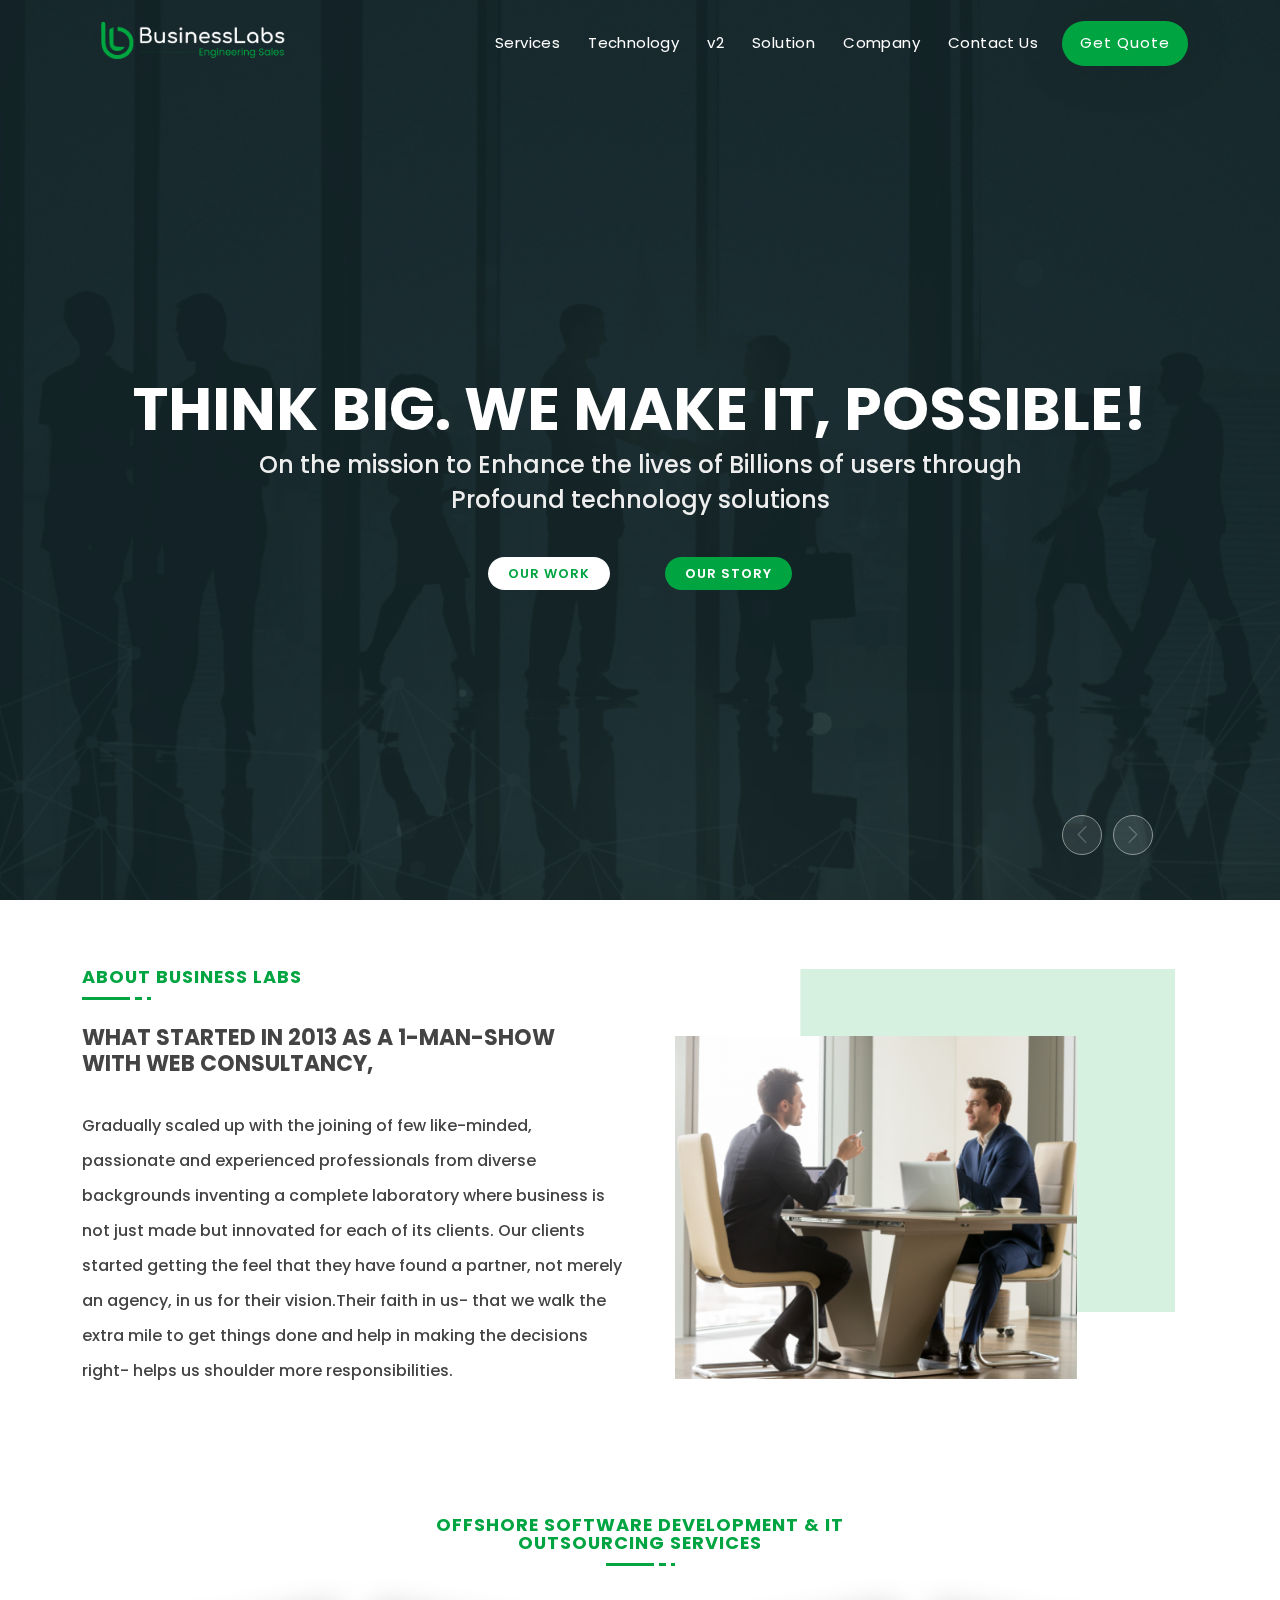
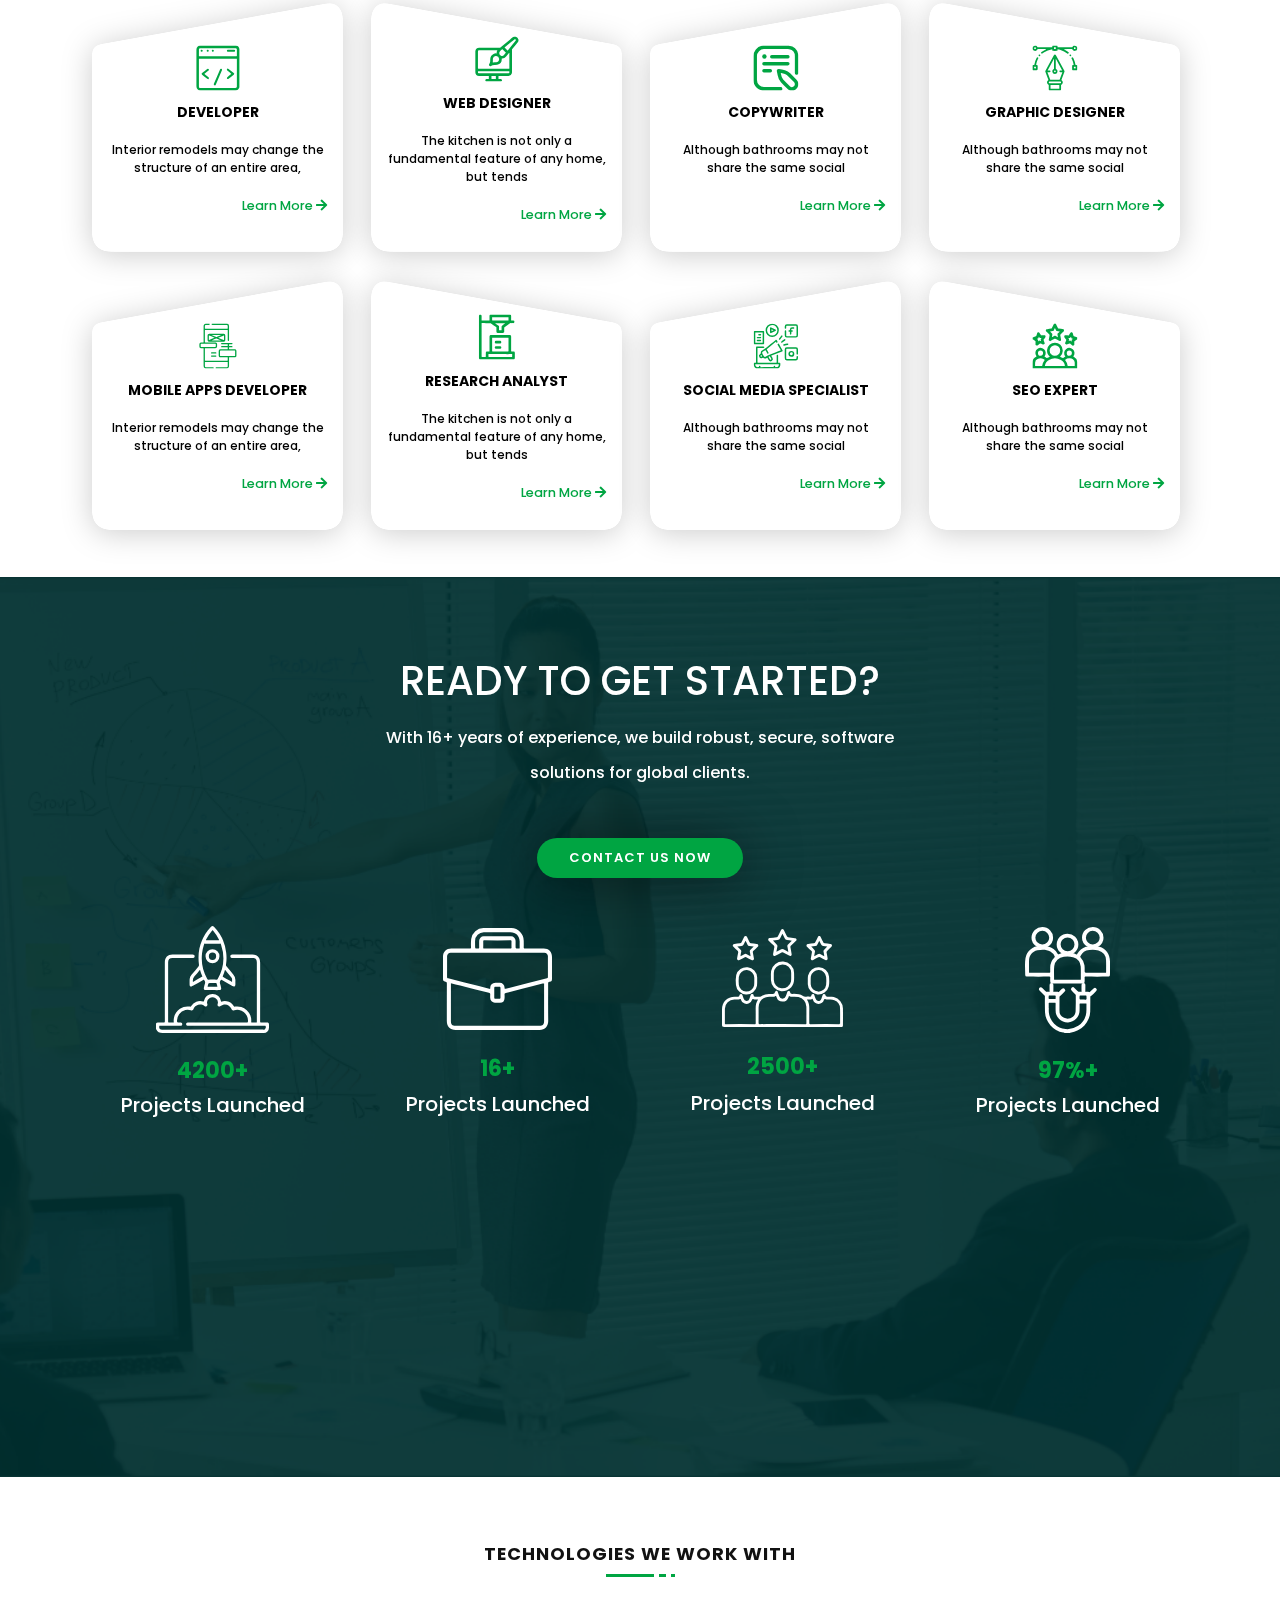
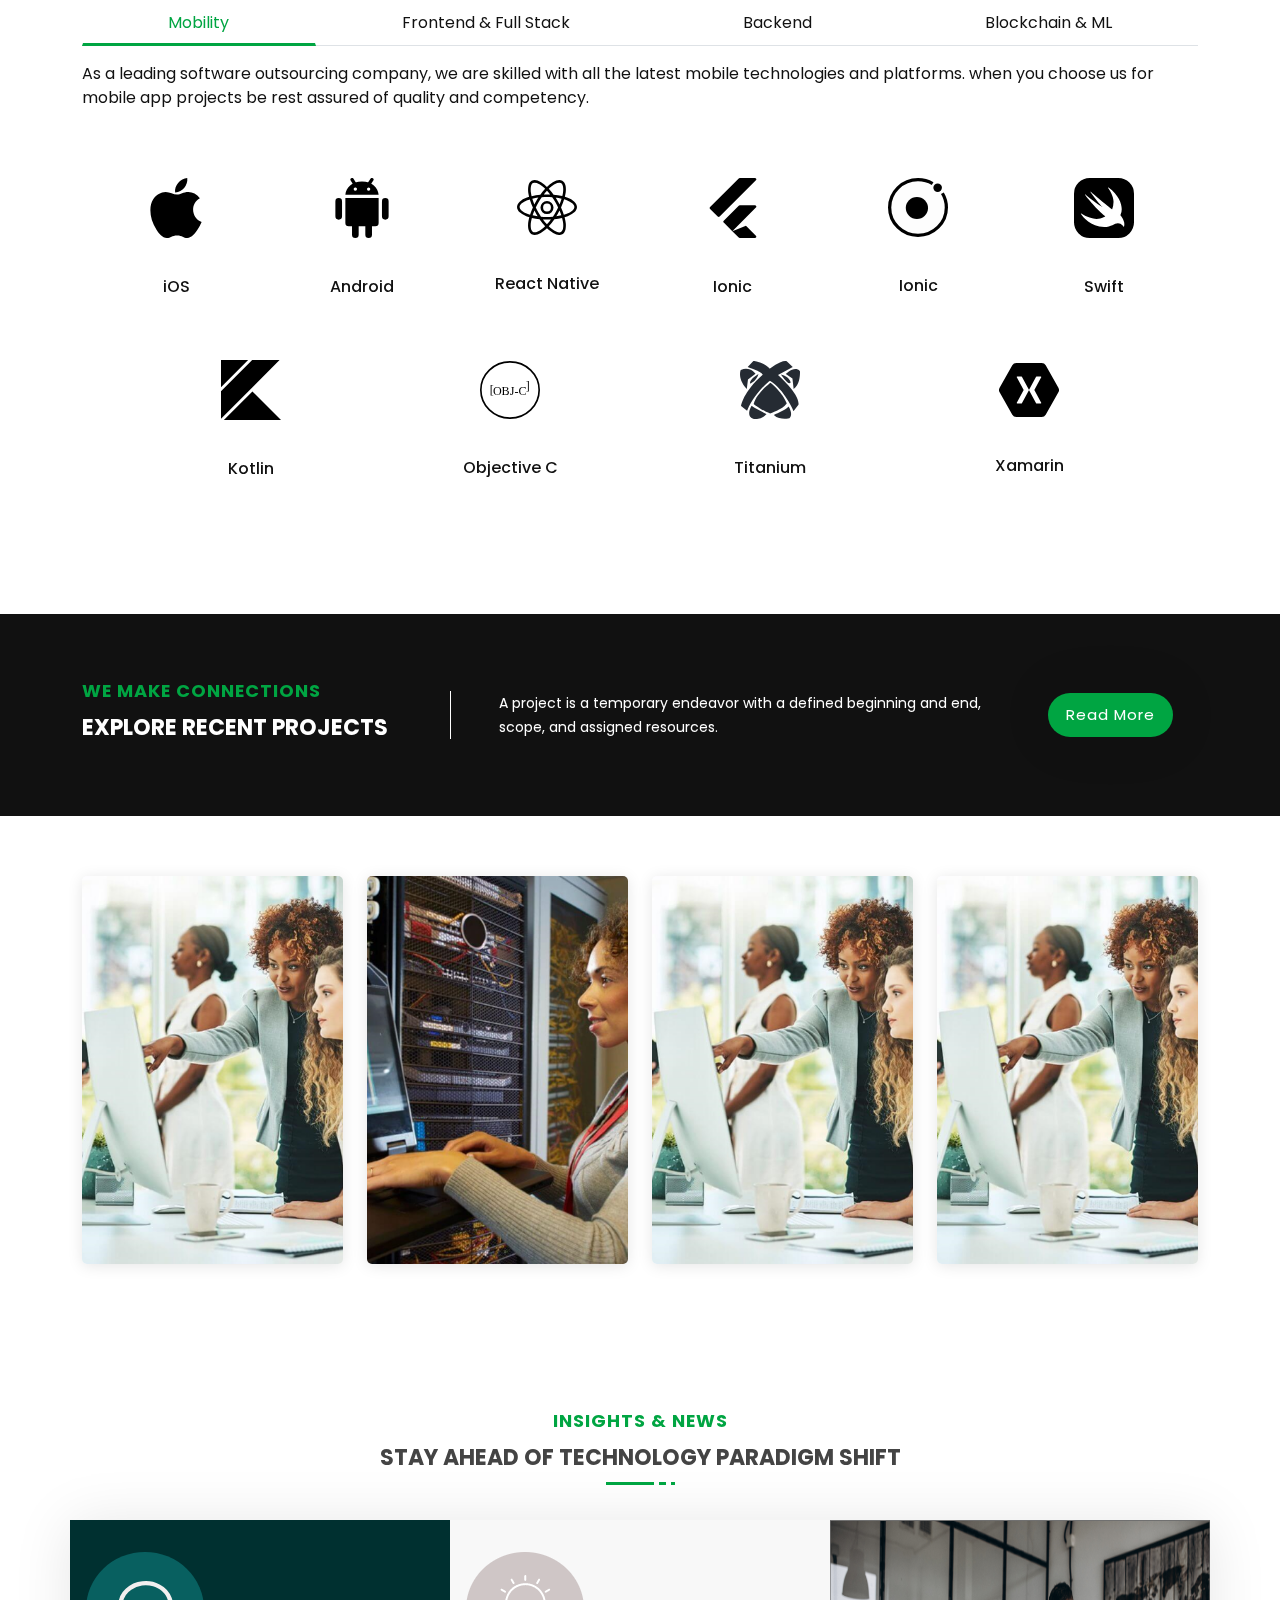
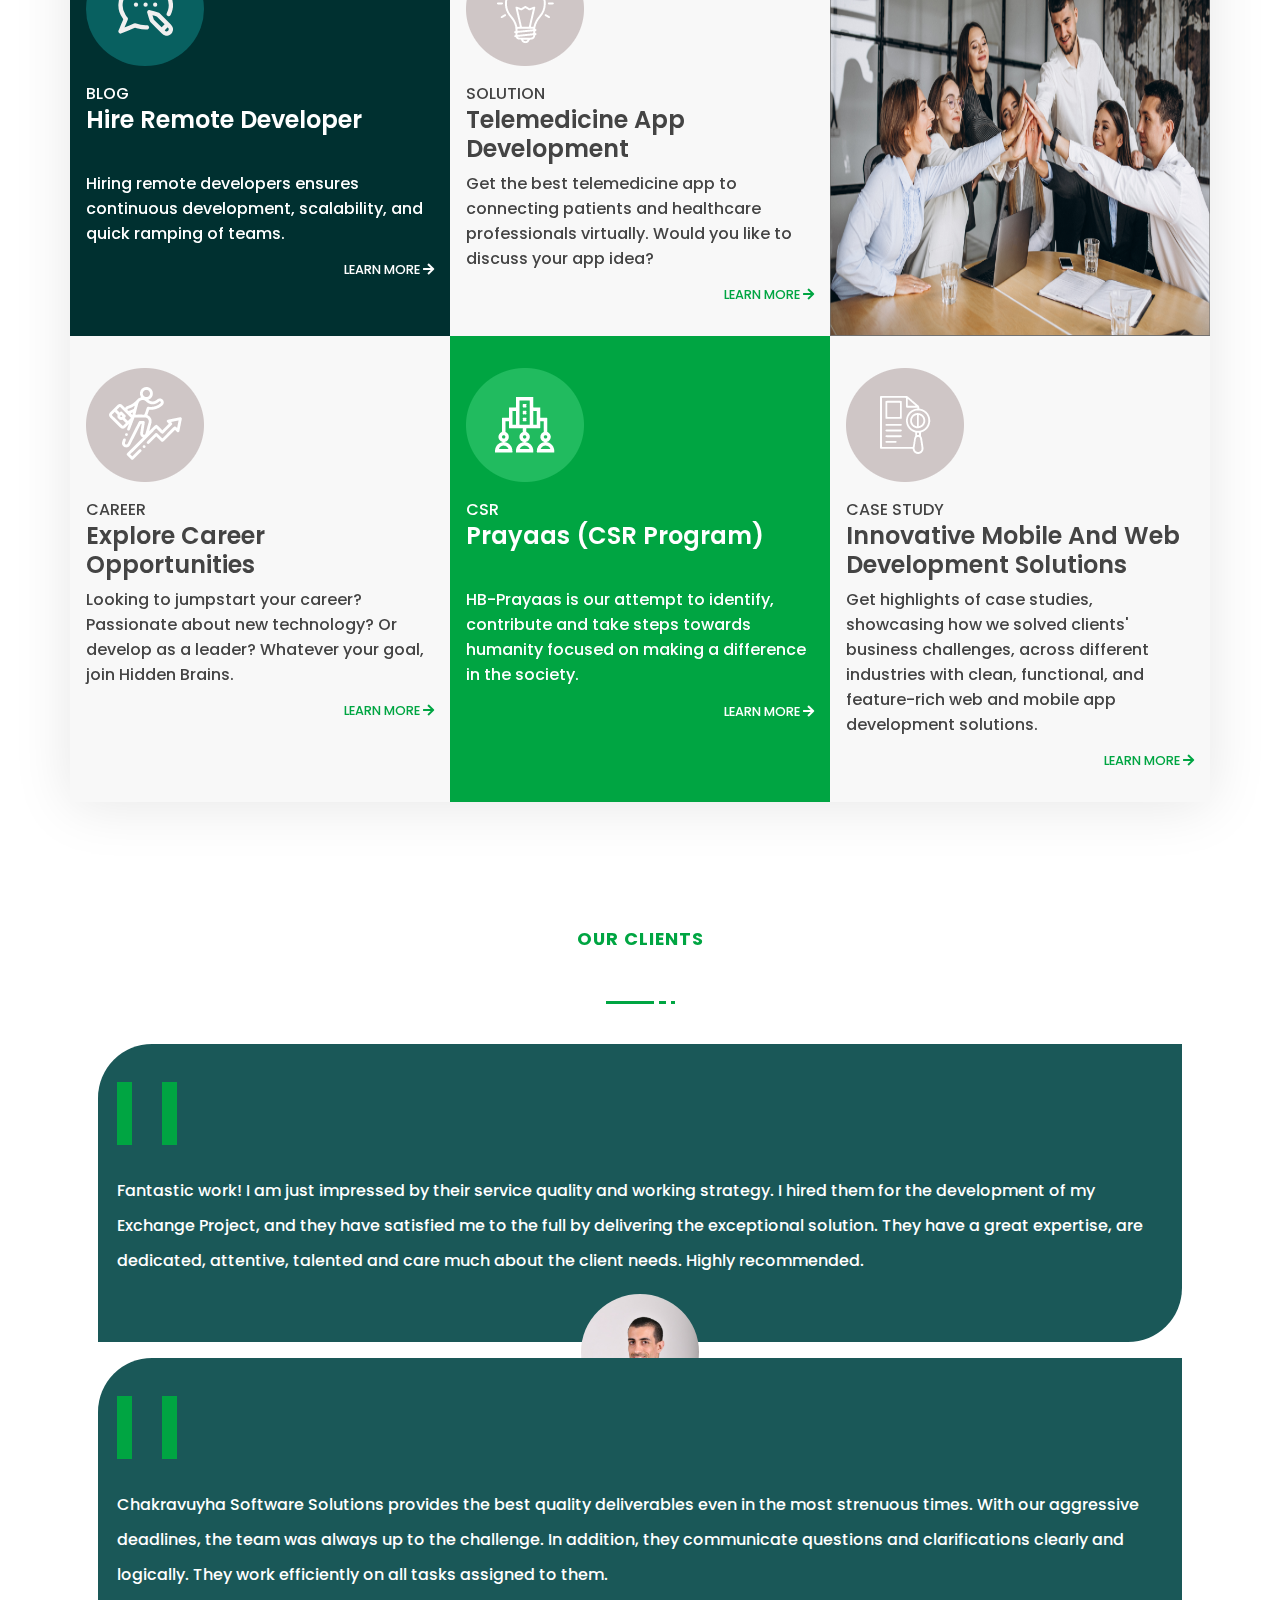
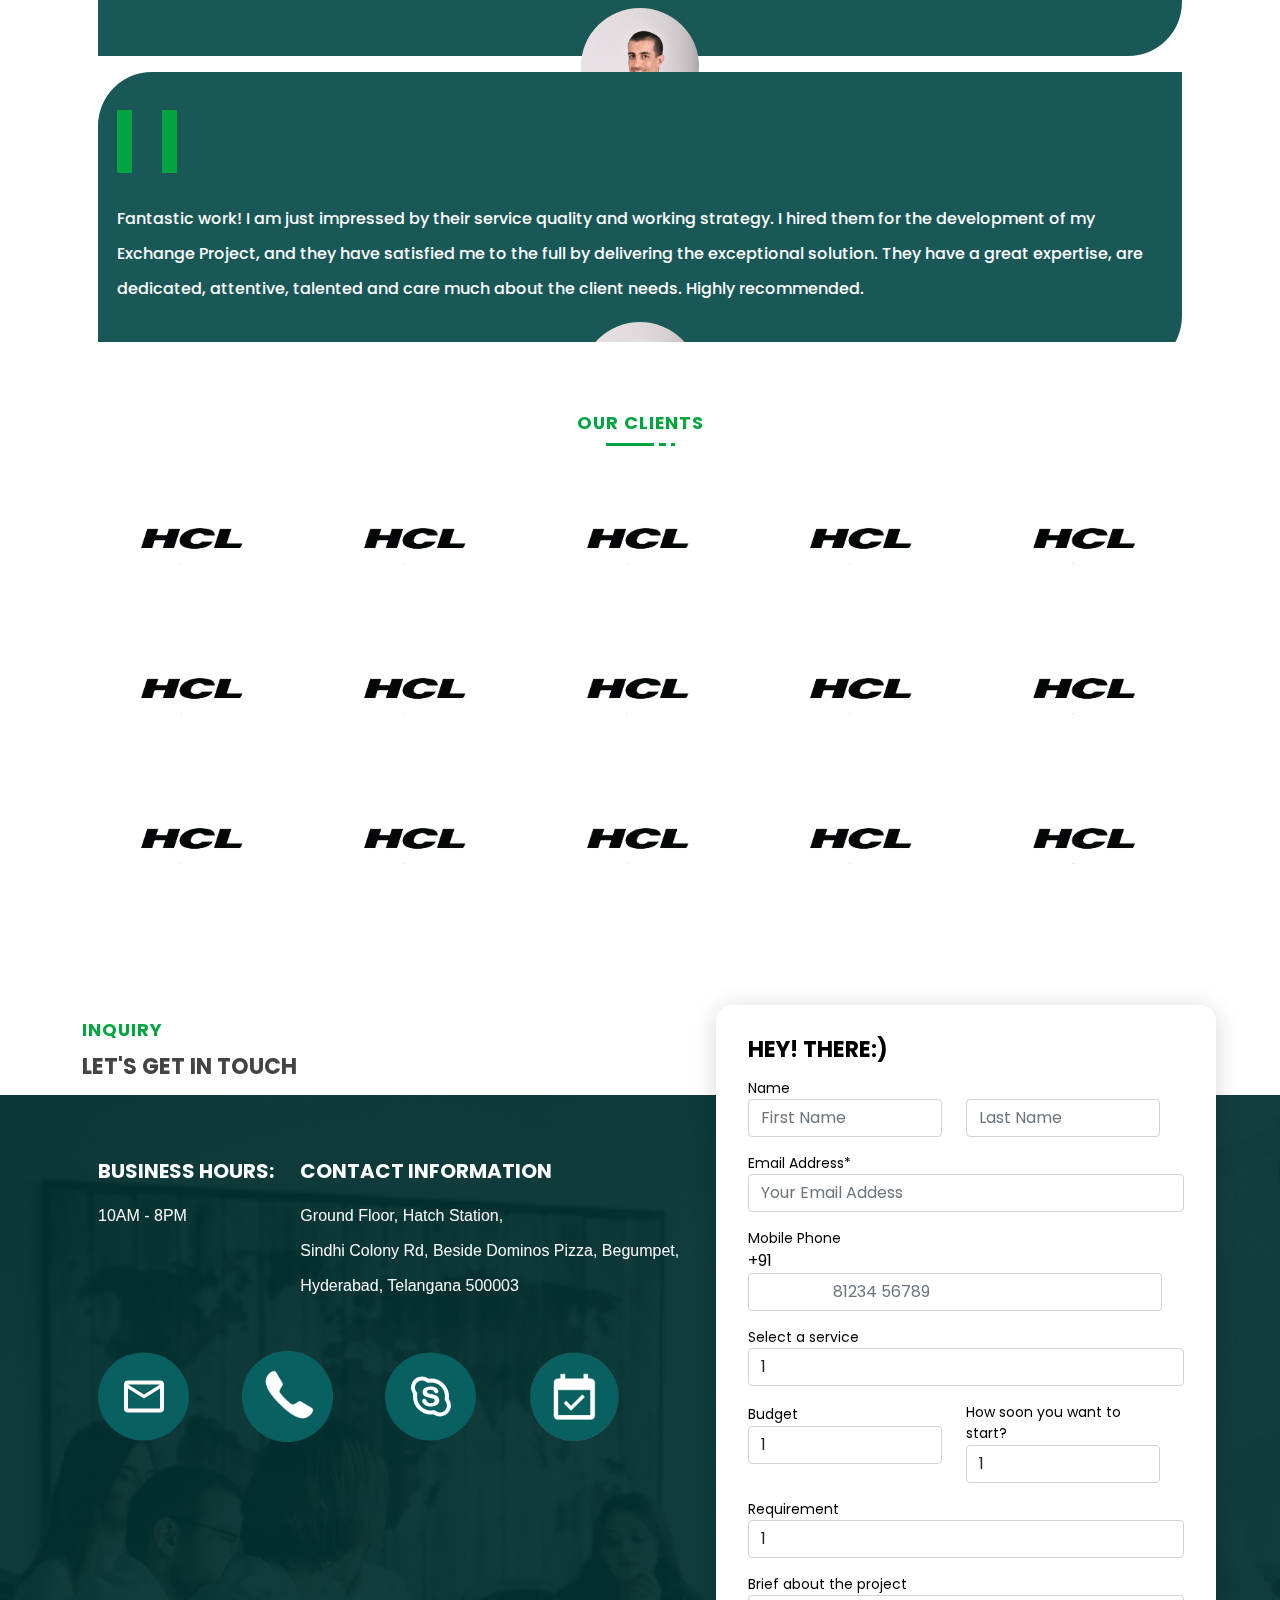
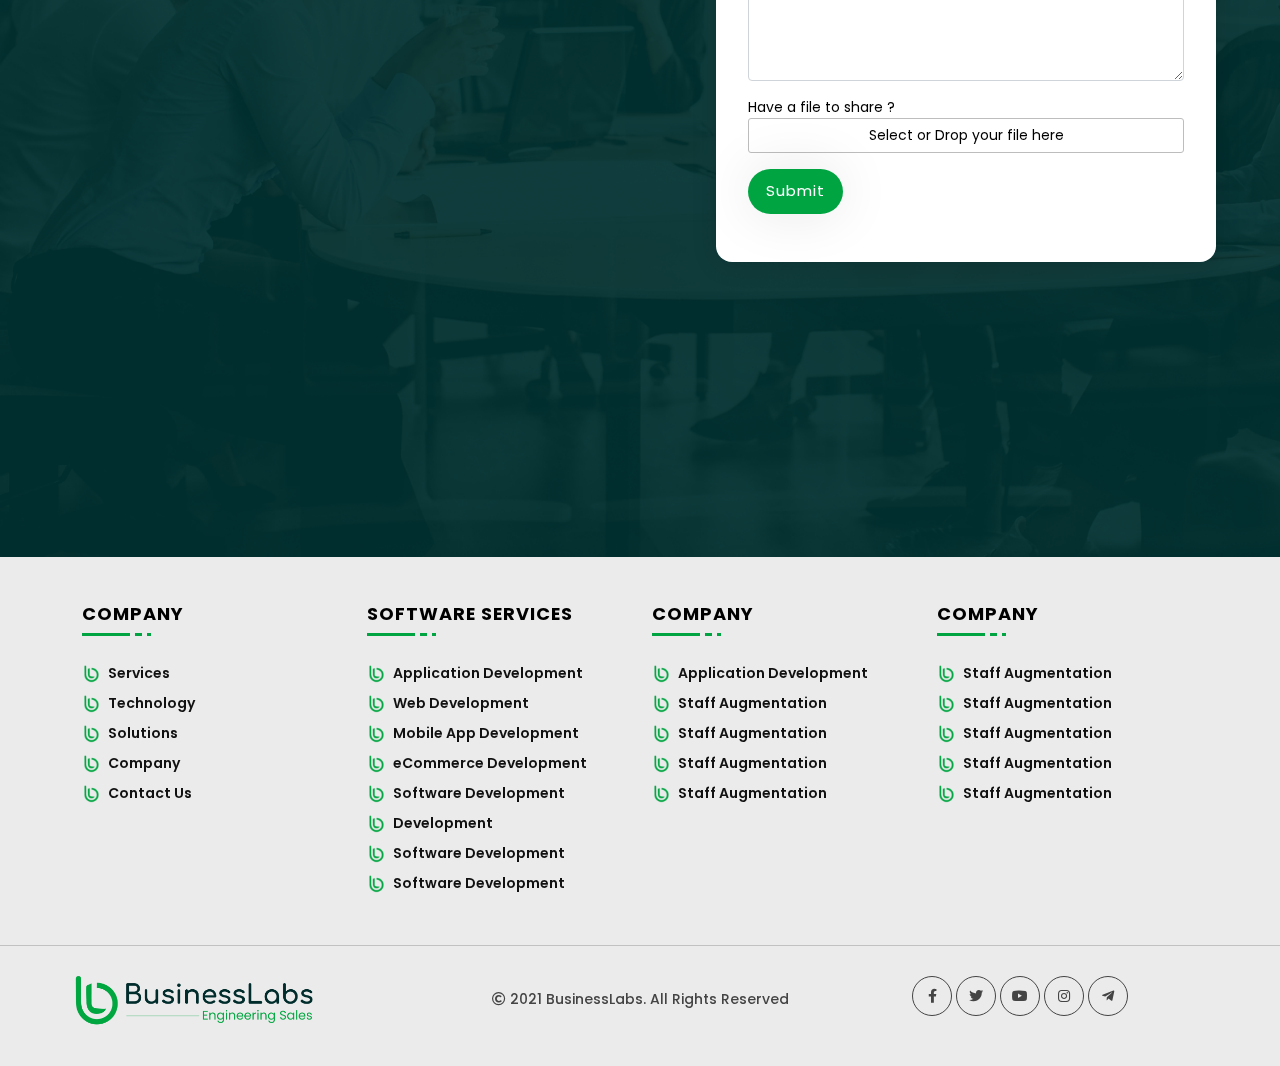
==== commit 11ba9102: "updated font-family" ====
--- a/index.html
+++ b/index.html
@@ -9,7 +9,9 @@
     <meta content="" name="keywords">
     <link href="favicon.png" rel="icon">
     <link href="assets/img/apple-touch-icon.png" rel="apple-touch-icon">
-    <link href="https://fonts.googleapis.com/css?family=Open+Sans:300,300i,400,400i,600,600i,700,700i|Nunito:300,300i,400,400i,600,600i,700,700i|Poppins:300,300i,400,400i,500,500i,600,600i,700,700i" rel="stylesheet">
+    <link rel="preconnect" href="https://fonts.googleapis.com">
+    <link rel="preconnect" href="https://fonts.gstatic.com" crossorigin>
+    <link href="https://fonts.googleapis.com/css2?family=Poppins&display=swap" rel="stylesheet">
     <link href="assets/vendor/bootstrap/css/bootstrap.min.css" rel="stylesheet">
     <link href="assets/vendor/bootstrap-icons/bootstrap-icons.css" rel="stylesheet">
     <link href="assets/vendor/boxicons/css/boxicons.min.css" rel="stylesheet">
--- a/assets/css/style.css
+++ b/assets/css/style.css
@@ -1,5 +1,5 @@
 body {
-    font-family: "Open Sans", sans-serif;
+    font-family: "Poppins", sans-serif;
     color: #444444;
 }
 
@@ -19,7 +19,7 @@
 h4,
 h5,
 h6 {
-    font-family: "Nunito", sans-serif;
+    font-family: "Poppins", sans-serif;
 }
 
 .back-to-top {
@@ -217,7 +217,7 @@
 
 .dropdown-content .dd-content .col-md-4 .col p {
     color: #00A542;
-    font-family: 'Open Sans', sans-serif;
+    font-family: 'Poppins', sans-serif;
 }
 
 .dropdown-content .col-md-5 {
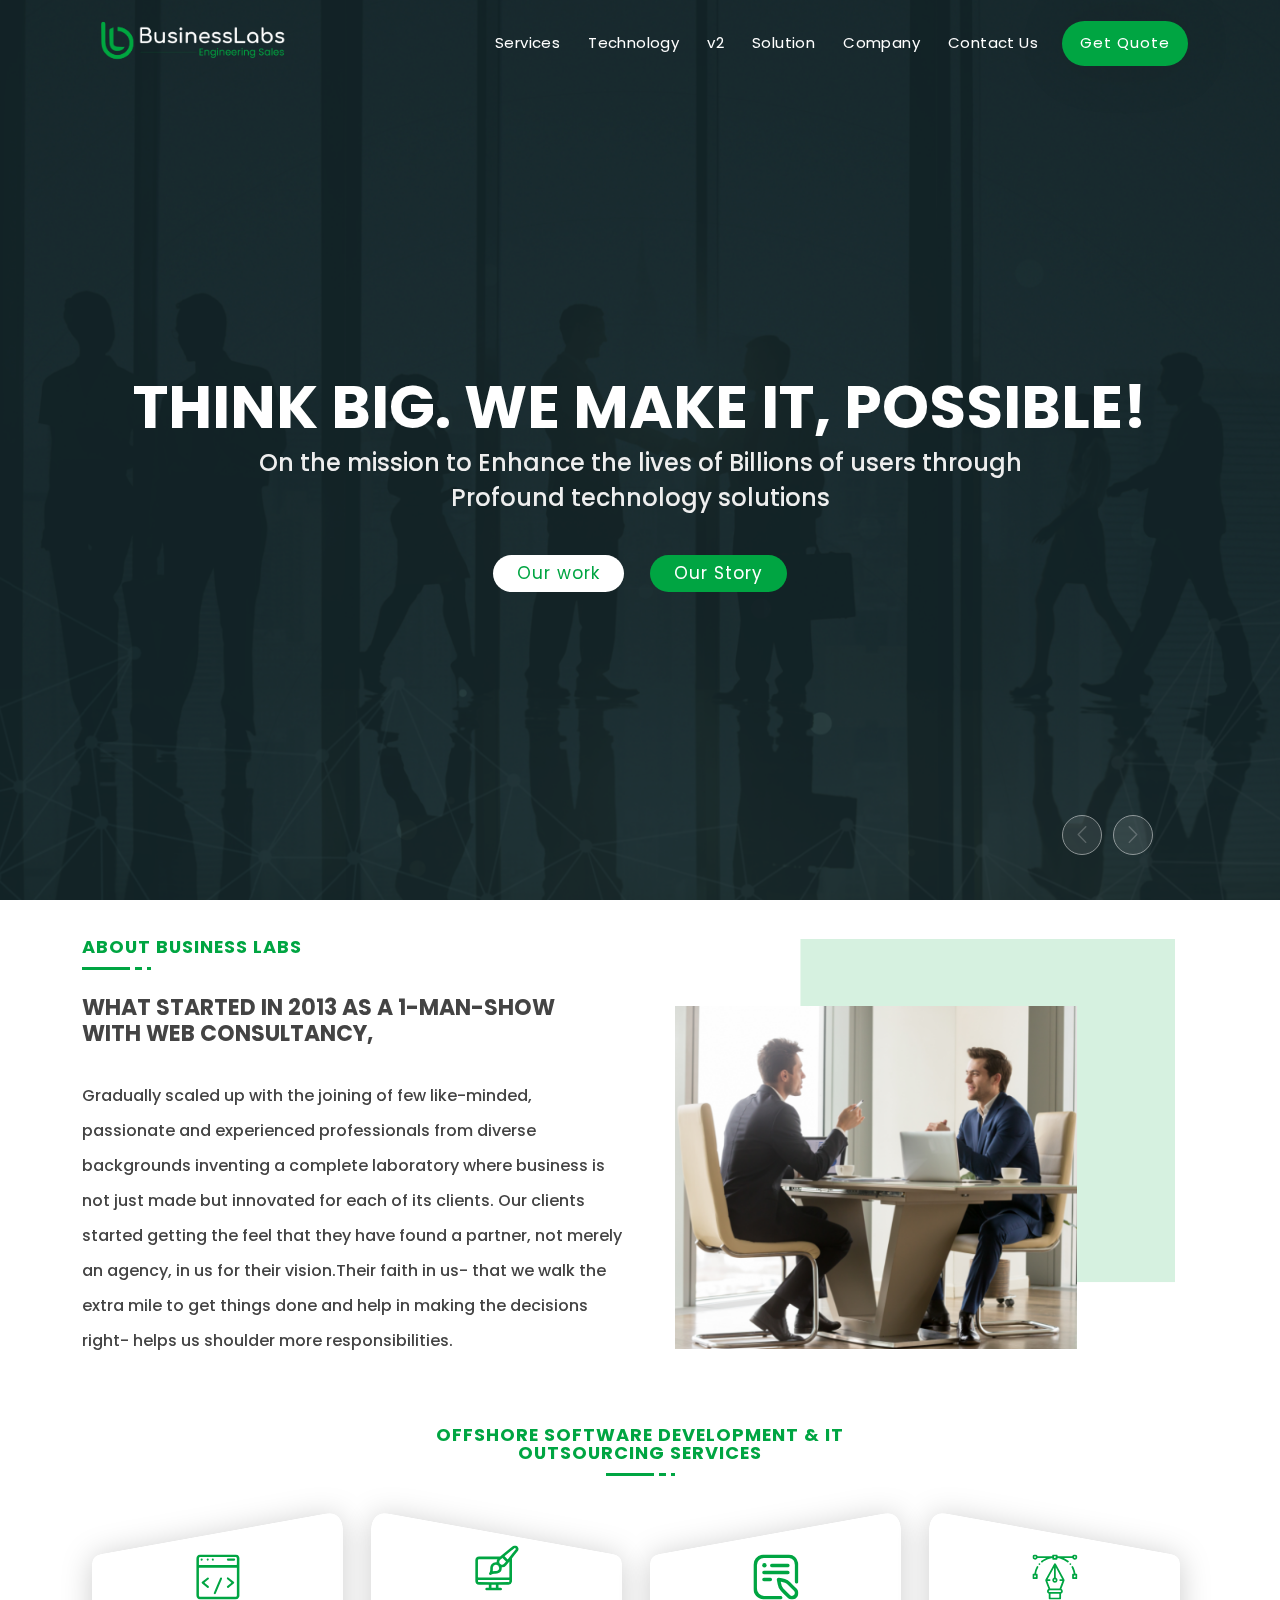
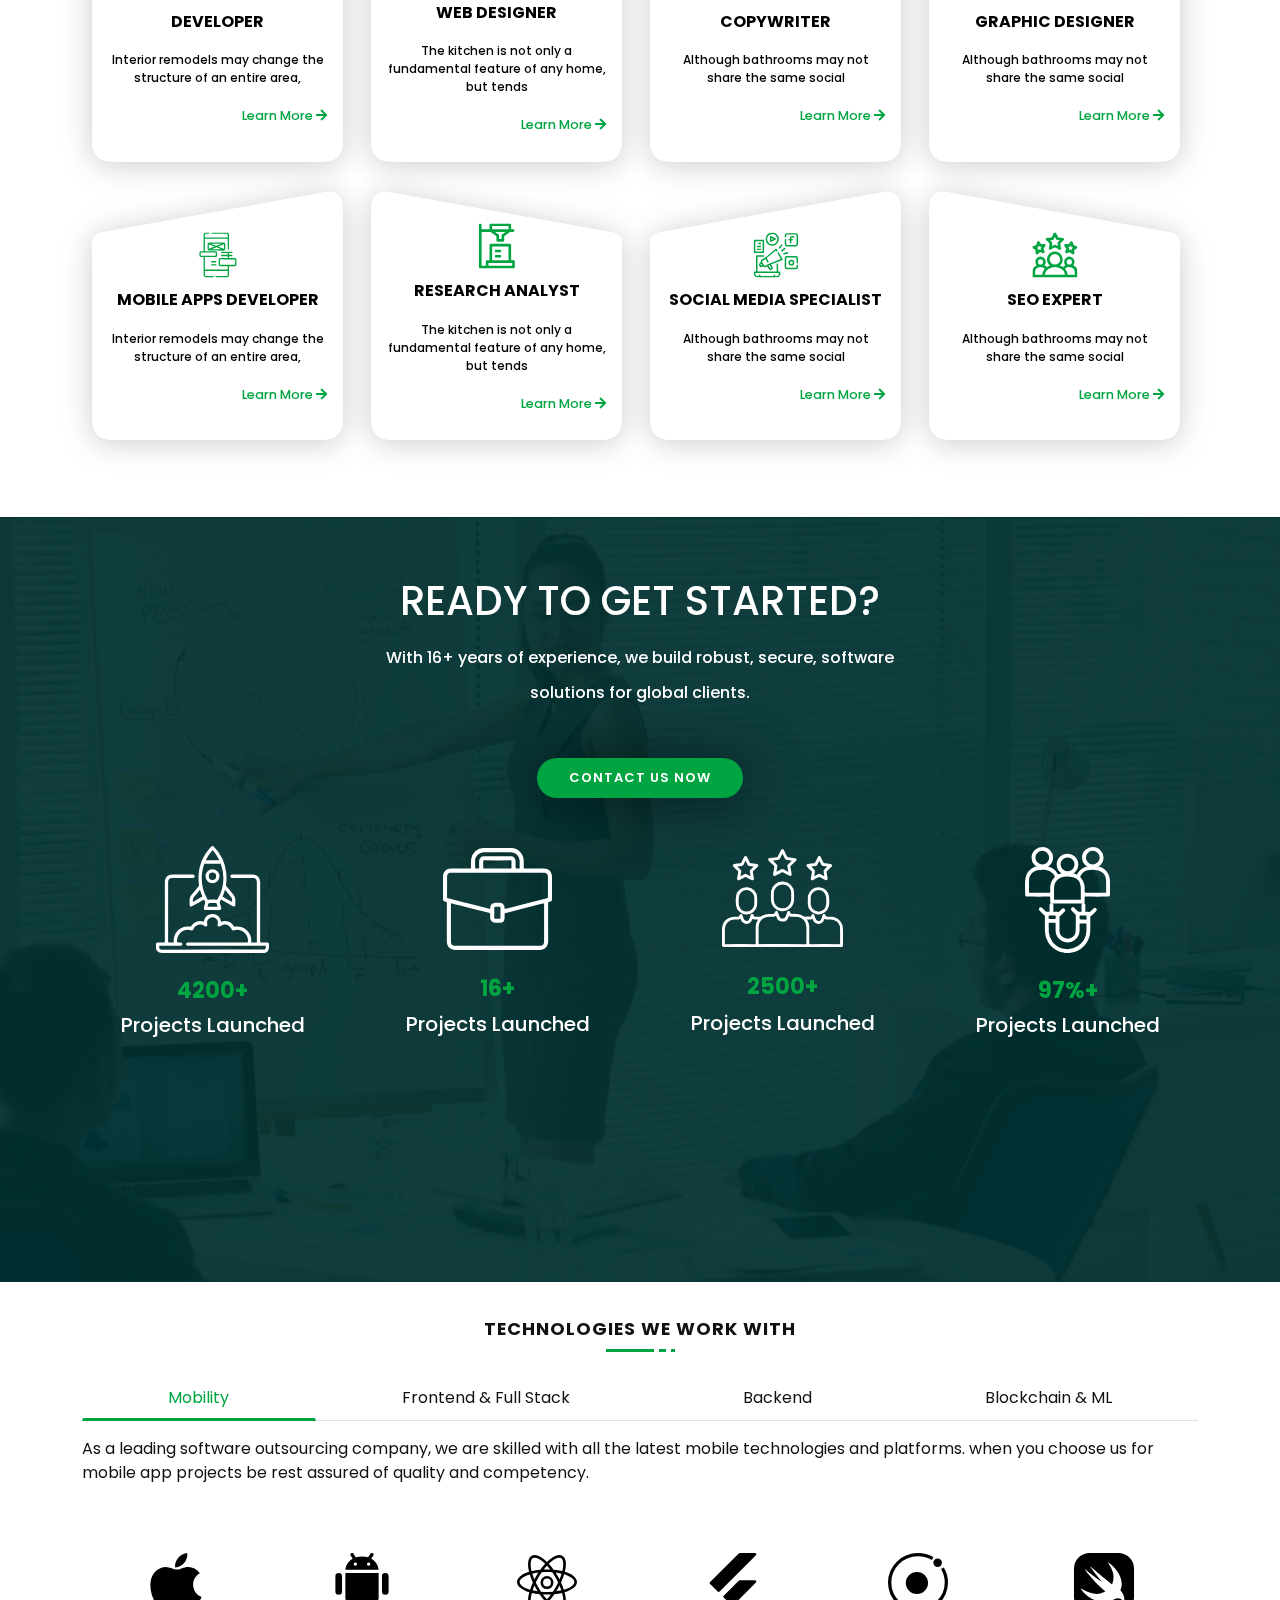
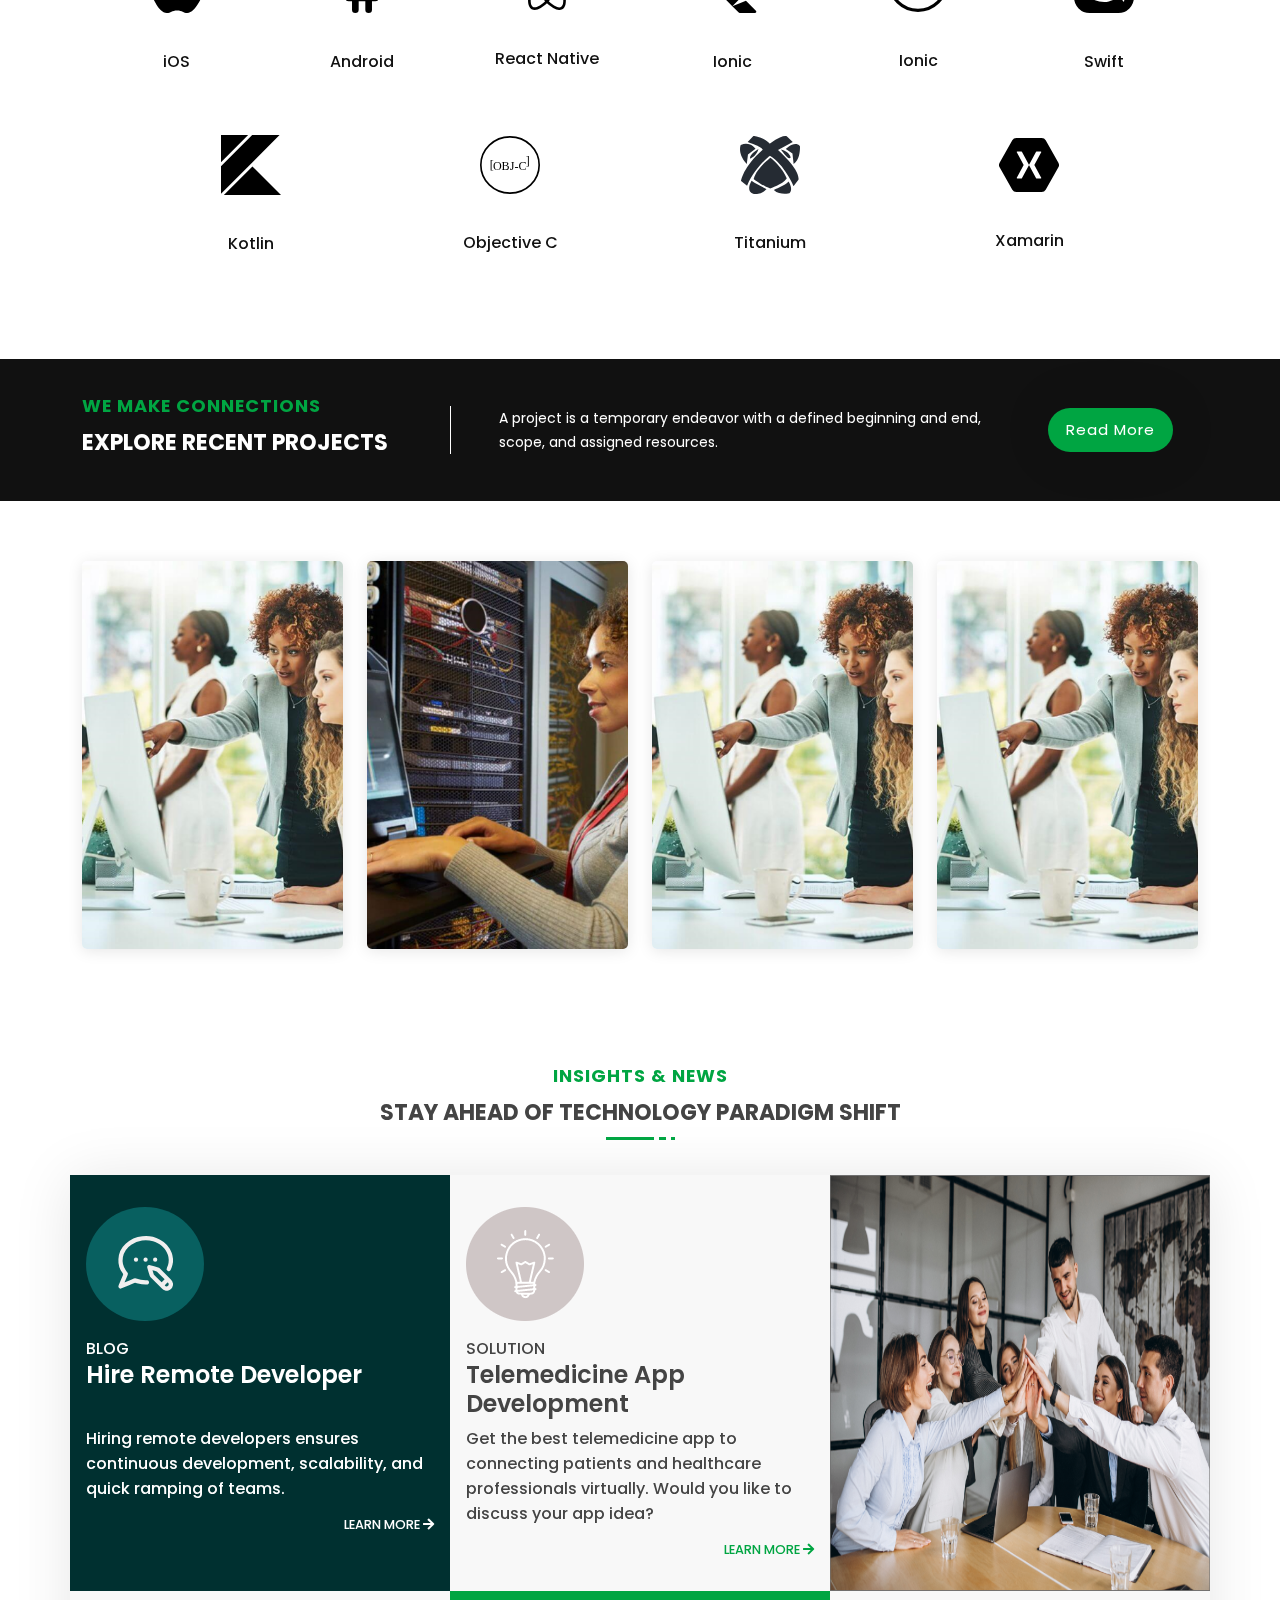
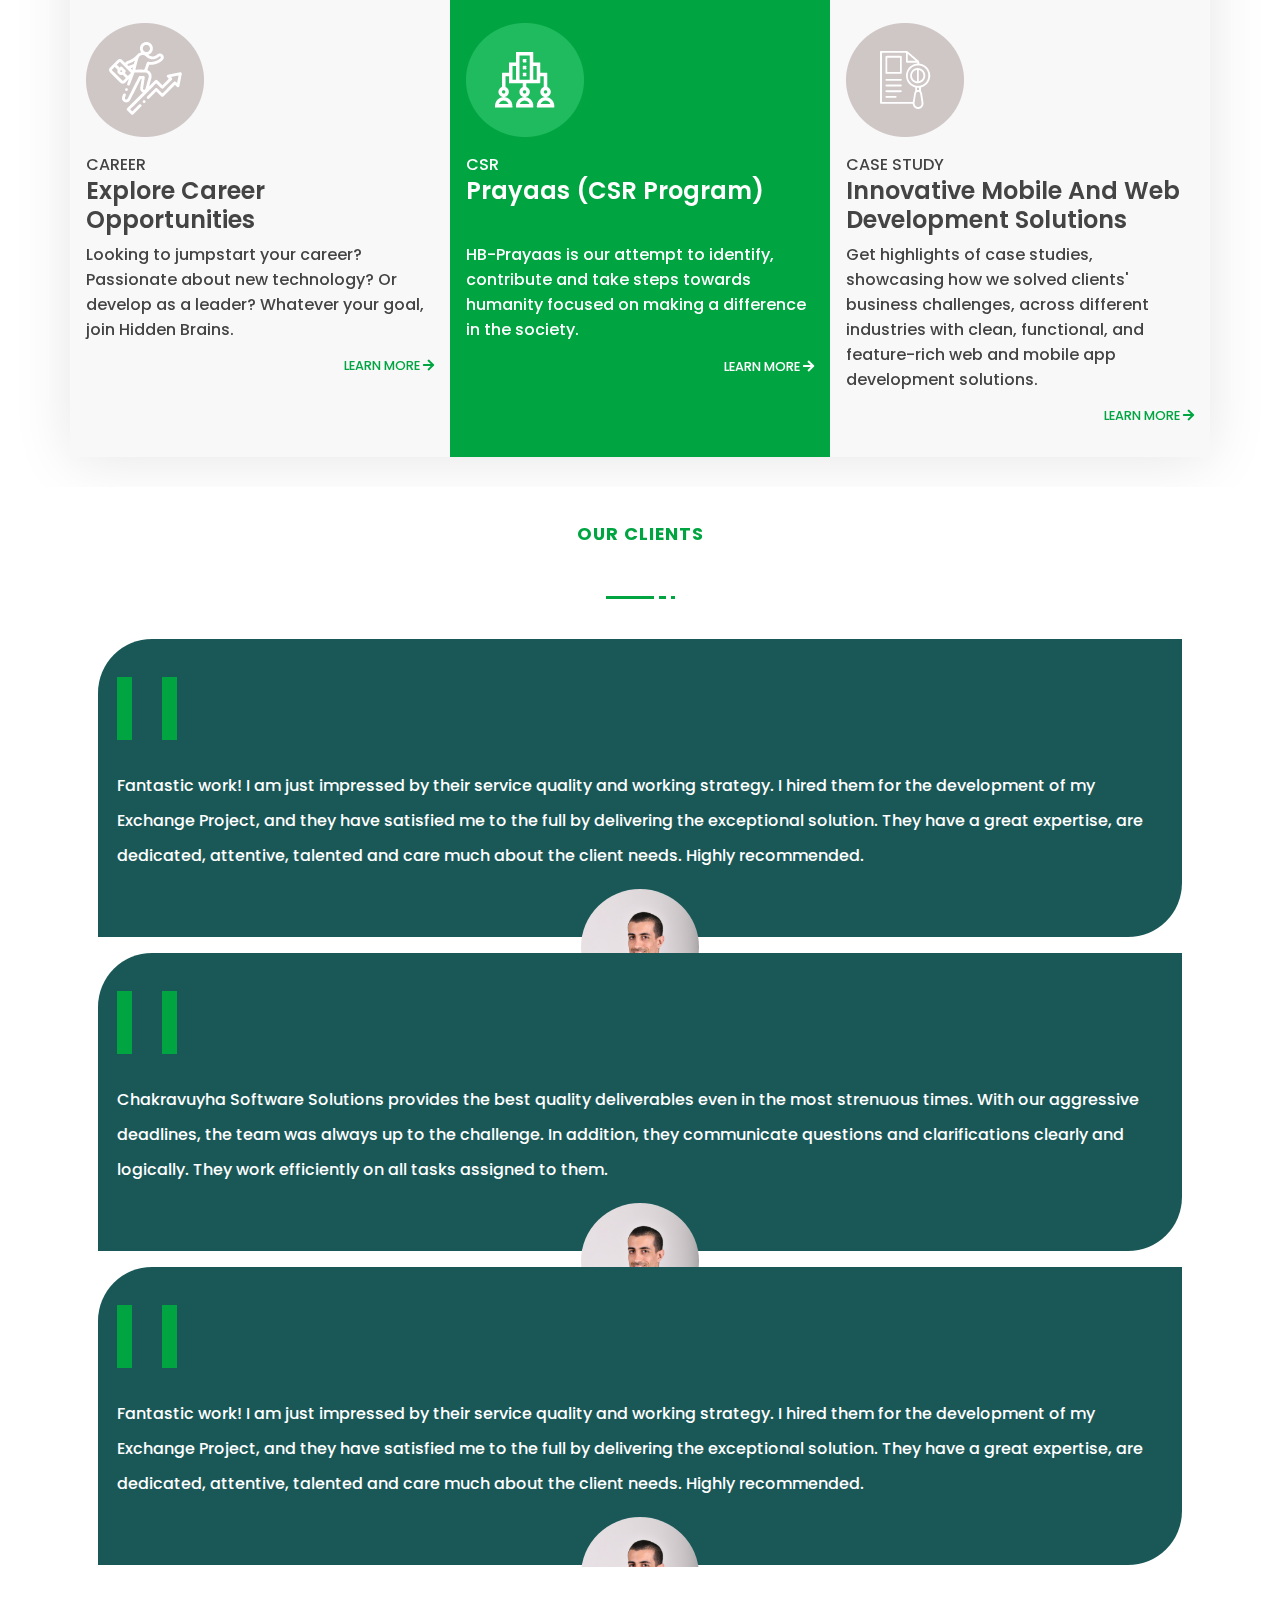
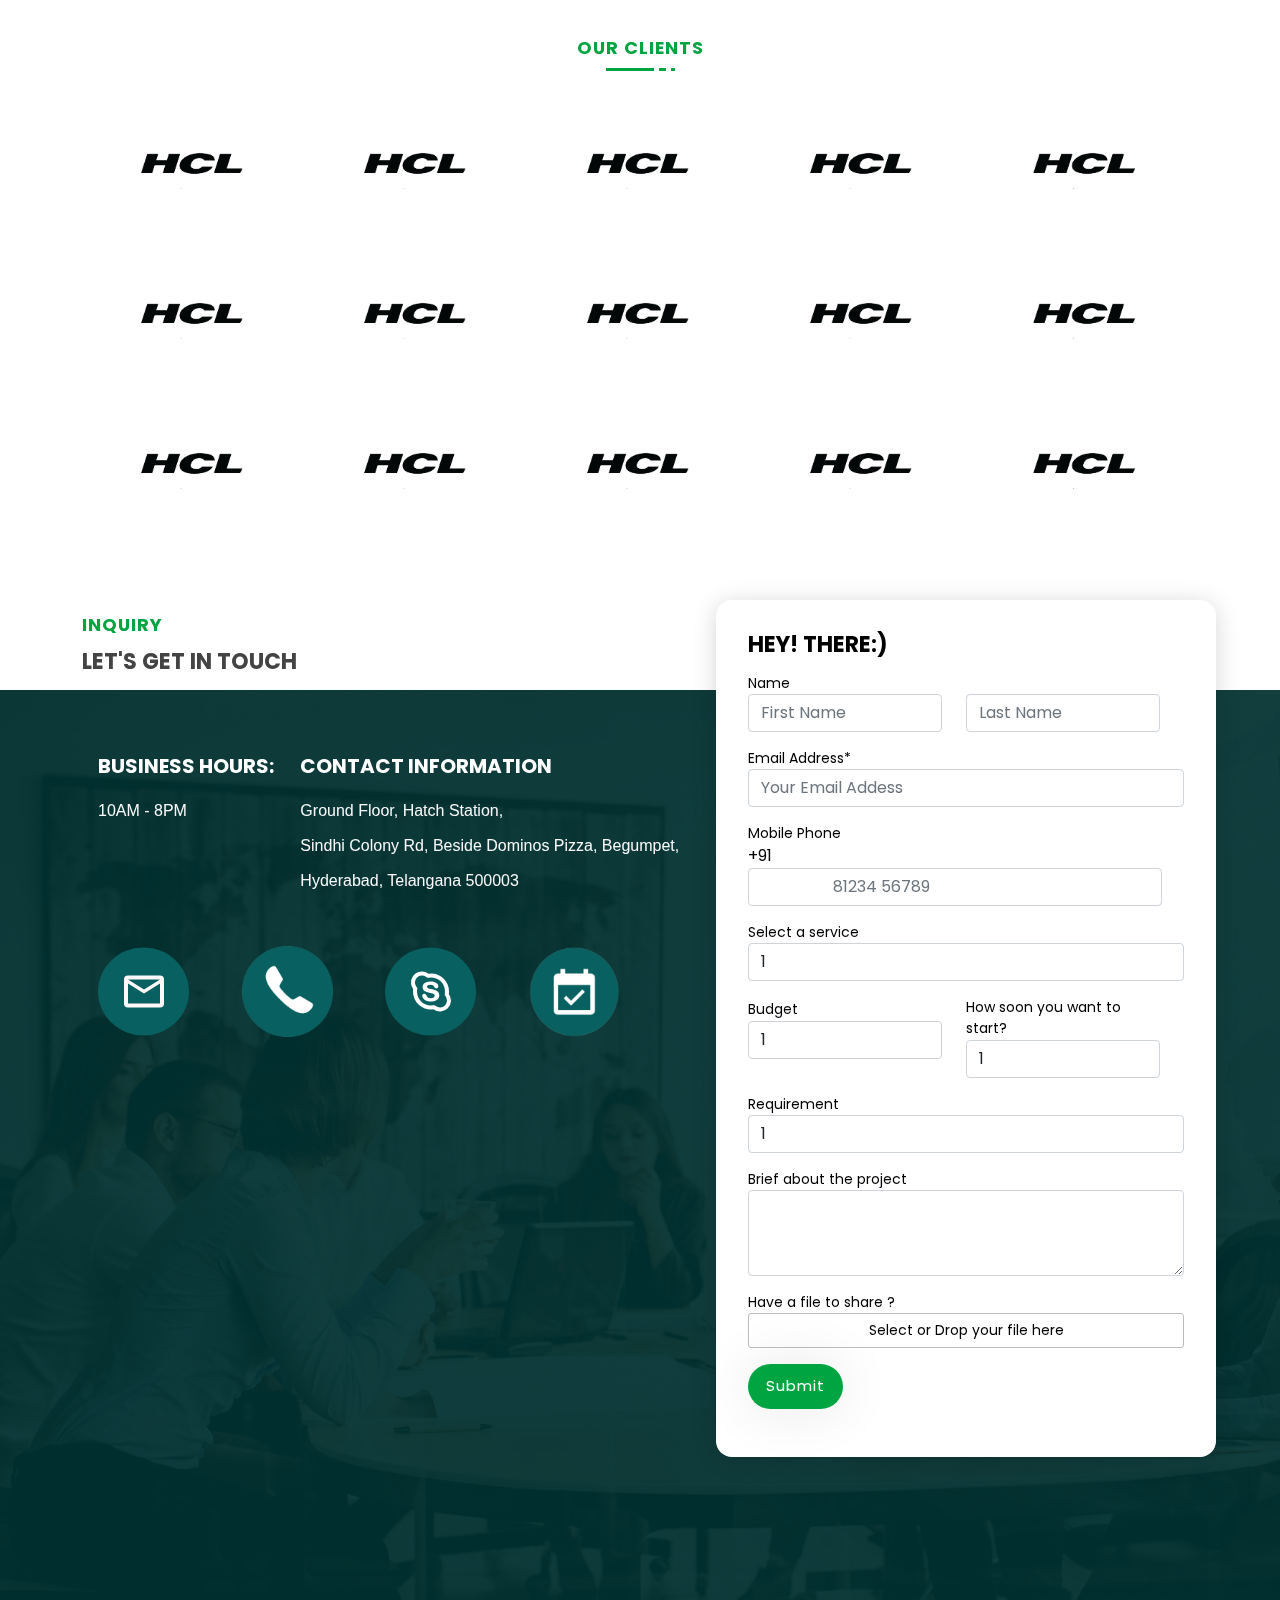
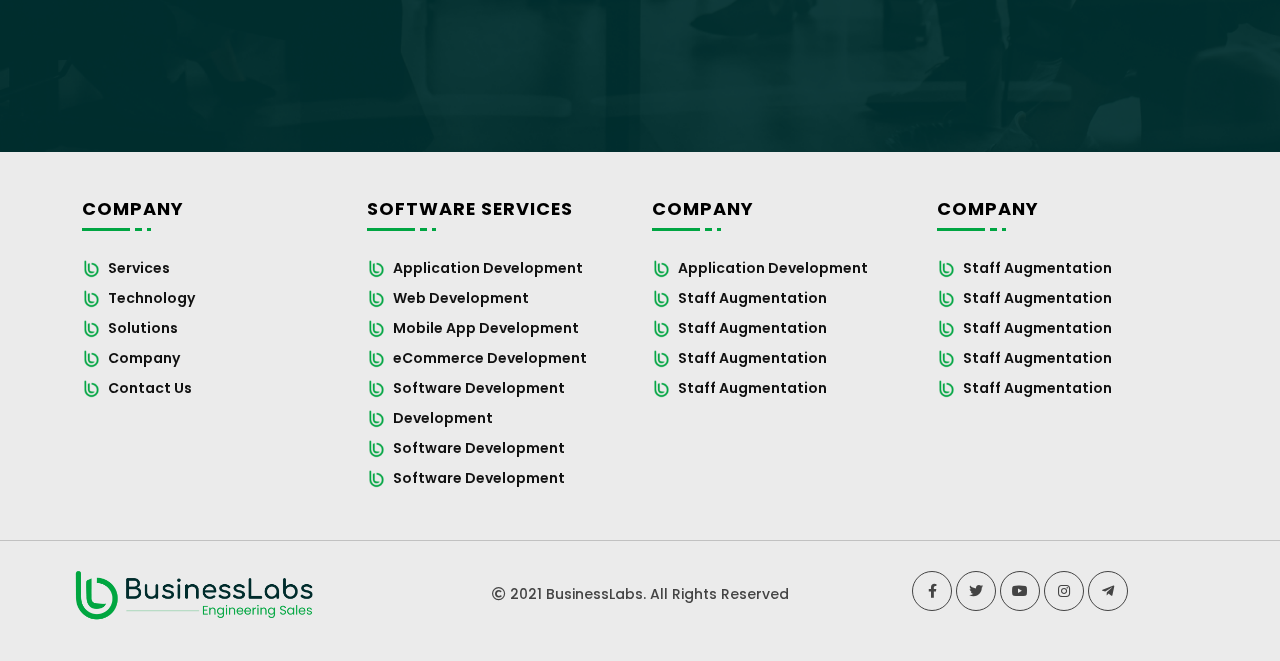
==== commit 96634a88: "updated .." ====
--- a/index.html
+++ b/index.html
@@ -369,7 +369,7 @@
                     <div class="col-md-6 left">
                         <div class="section-title">
                             <h2>About Business Labs</h2>
-                            <span><img src="./assets/img/underline.svg" alt=""></span>
+                            <span><img src="./assets/img/underline.svg" class="img-fluid" alt=""></span>
                             <h3>WHAT STARTED IN 2013 AS A 1-MAN-SHOW <br> WITH WEB CONSULTANCY,</h3>
                         </div>
                         <p>
--- a/assets/css/style.css
+++ b/assets/css/style.css
@@ -149,25 +149,26 @@
     margin: 0.75rem 0;
     padding: 25px 0;
     z-index: 99;
+    left: 50%;
     opacity: 0;
     visibility: hidden;
     background: #fff;
     box-shadow: 0px 0px 30px rgb(127 137 161 / 25%);
     transition: 0.3s;
-    width: calc(100% + 1056px);
+    width: calc(100% + 1200px);
 }
 
 .navbar .tech ul {
     visibility: hidden;
     opacity: 0;
     transform: translateX(-50%);
-    width: calc(100% + 1048px);
+    width: calc(100% + 1200px);
 }
 
 .dropdown-content {
-    padding: .25rem 2rem;
+    padding: 0.25rem 2rem;
     margin: auto;
-    width: calc(100%);
+    width: calc(88%);
 }
 
 .dropdown-content .dd-content {
@@ -624,7 +625,7 @@
 #hero .buttons {
     display: flex;
     align-items: center;
-    justify-content: space-between;
+    justify-content: space-around;
     width: 320px;
     margin: auto;
 }
@@ -669,15 +670,13 @@
 
 #hero .btn-get-started {
     font-family: "Poppins", sans-serif;
-    text-transform: uppercase;
     font-weight: 400;
-    font-size: 13px;
+    font-size: 17px;
     letter-spacing: 1px;
     display: inline-block;
-    padding: 10px 20px;
+    padding: 10px 24px;
     border-radius: 50px;
     transition: 0.5s;
-    font-weight: 600;
 }
 
 #hero .btn-get-started:nth-child(1) {
@@ -736,7 +735,7 @@
 }
 
 section {
-    padding: 60px 0;
+    padding: 30px 0;
     overflow: hidden;
 }
 
@@ -808,7 +807,7 @@
 }
 
 .services {
-    padding-bottom: 30px;
+    padding-bottom: 60px;
 }
 
 .services .section-title {
@@ -886,7 +885,7 @@
 .shape-inner h4 {
     text-transform: uppercase;
     margin: 5px 0;
-    font-size: 14px;
+    font-size: 1rem;
     font-weight: bold;
 }
 
@@ -949,12 +948,12 @@
 
 .stats {
     background: url(../img/contactu.png);
-    height: 100vh;
+    height: 85vh;
     background-size: cover;
     background-position: center;
     color: white;
     text-align: center;
-    padding: 80px 60px;
+    padding: 60px 60px;
 }
 
 .stat-1 {
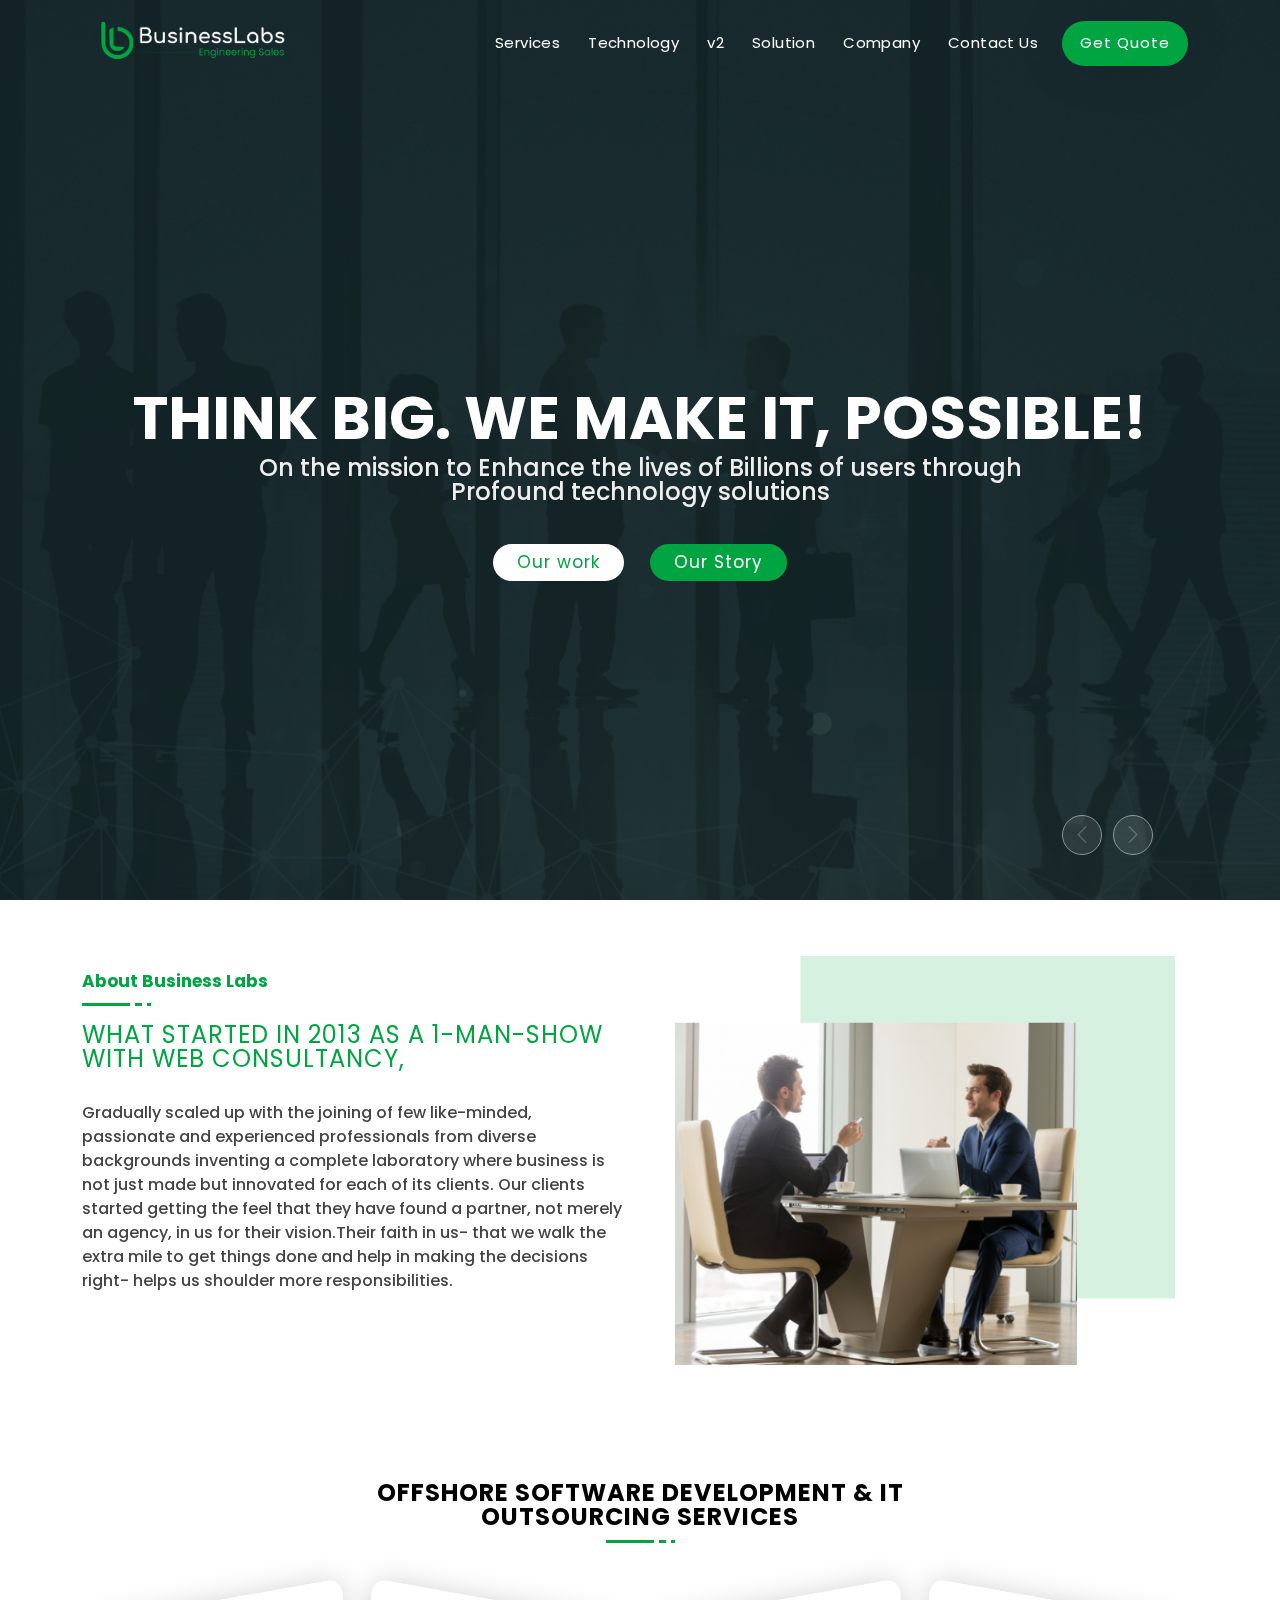
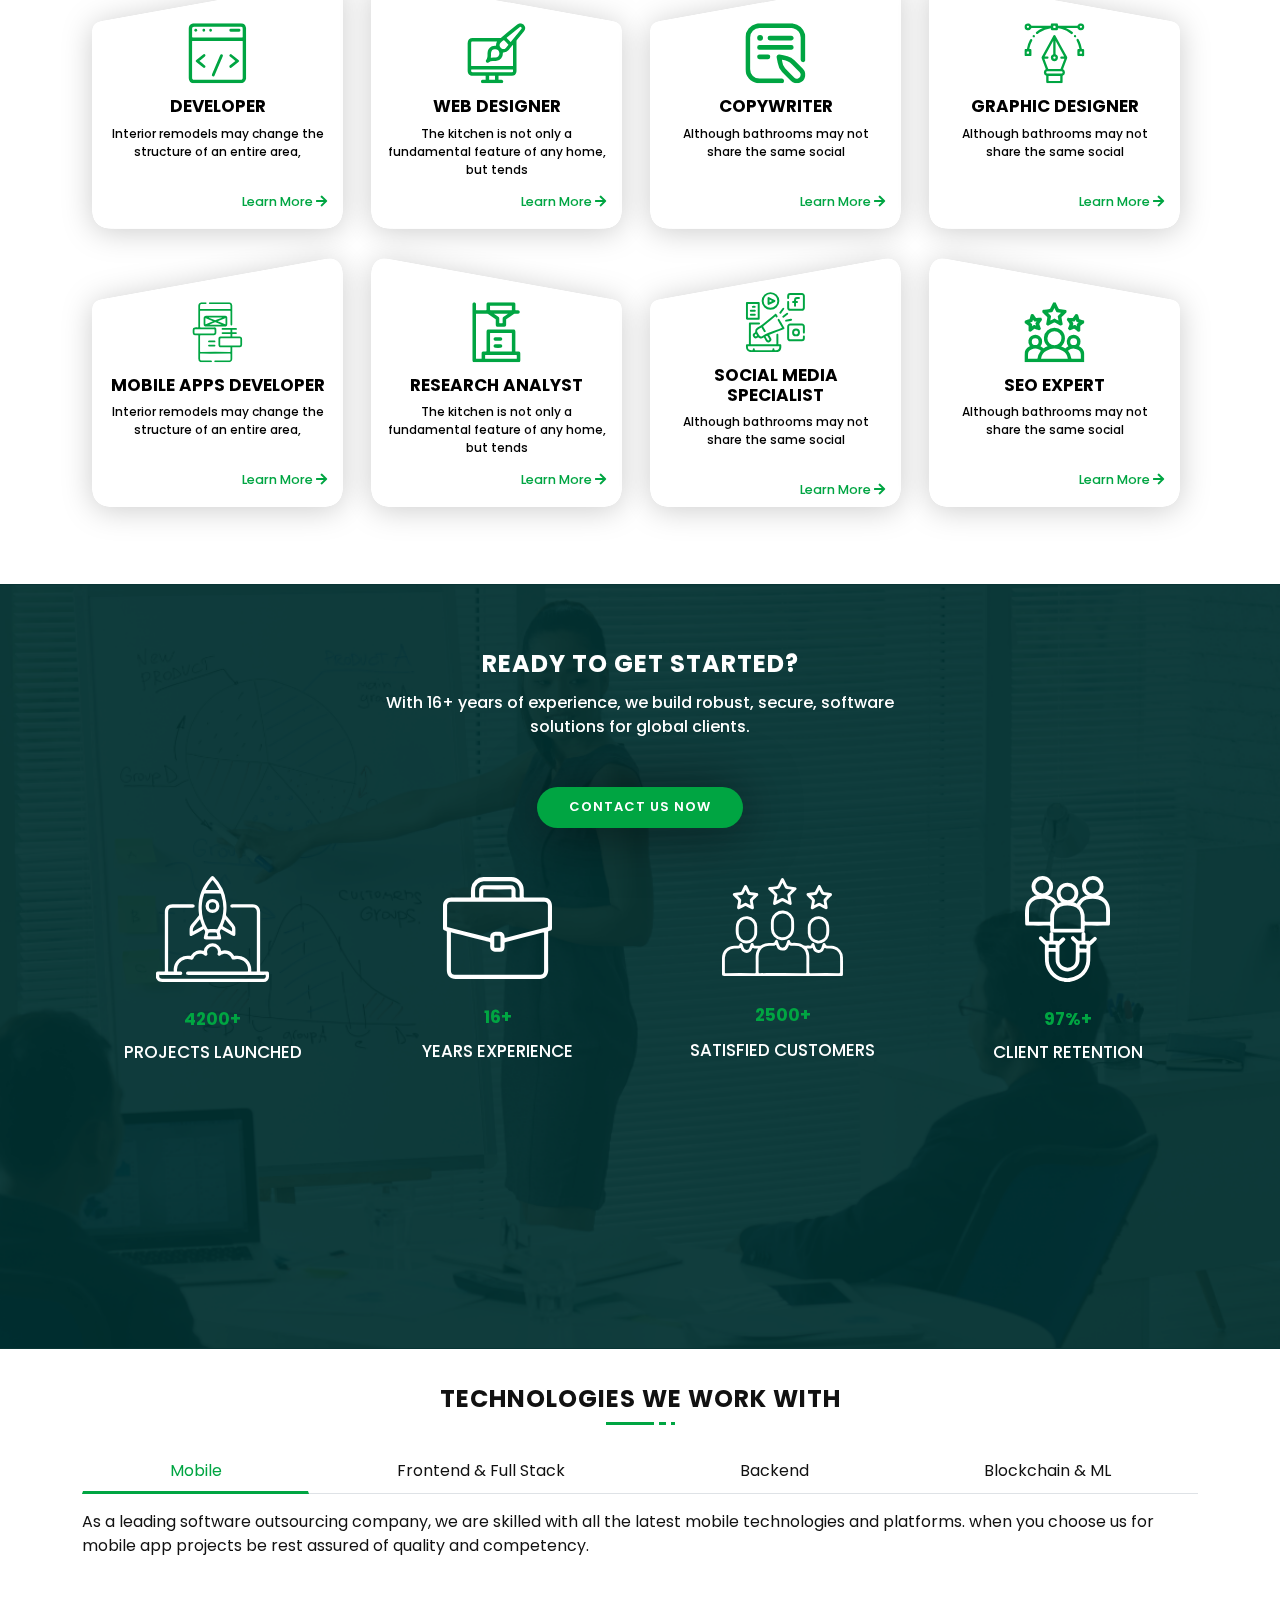
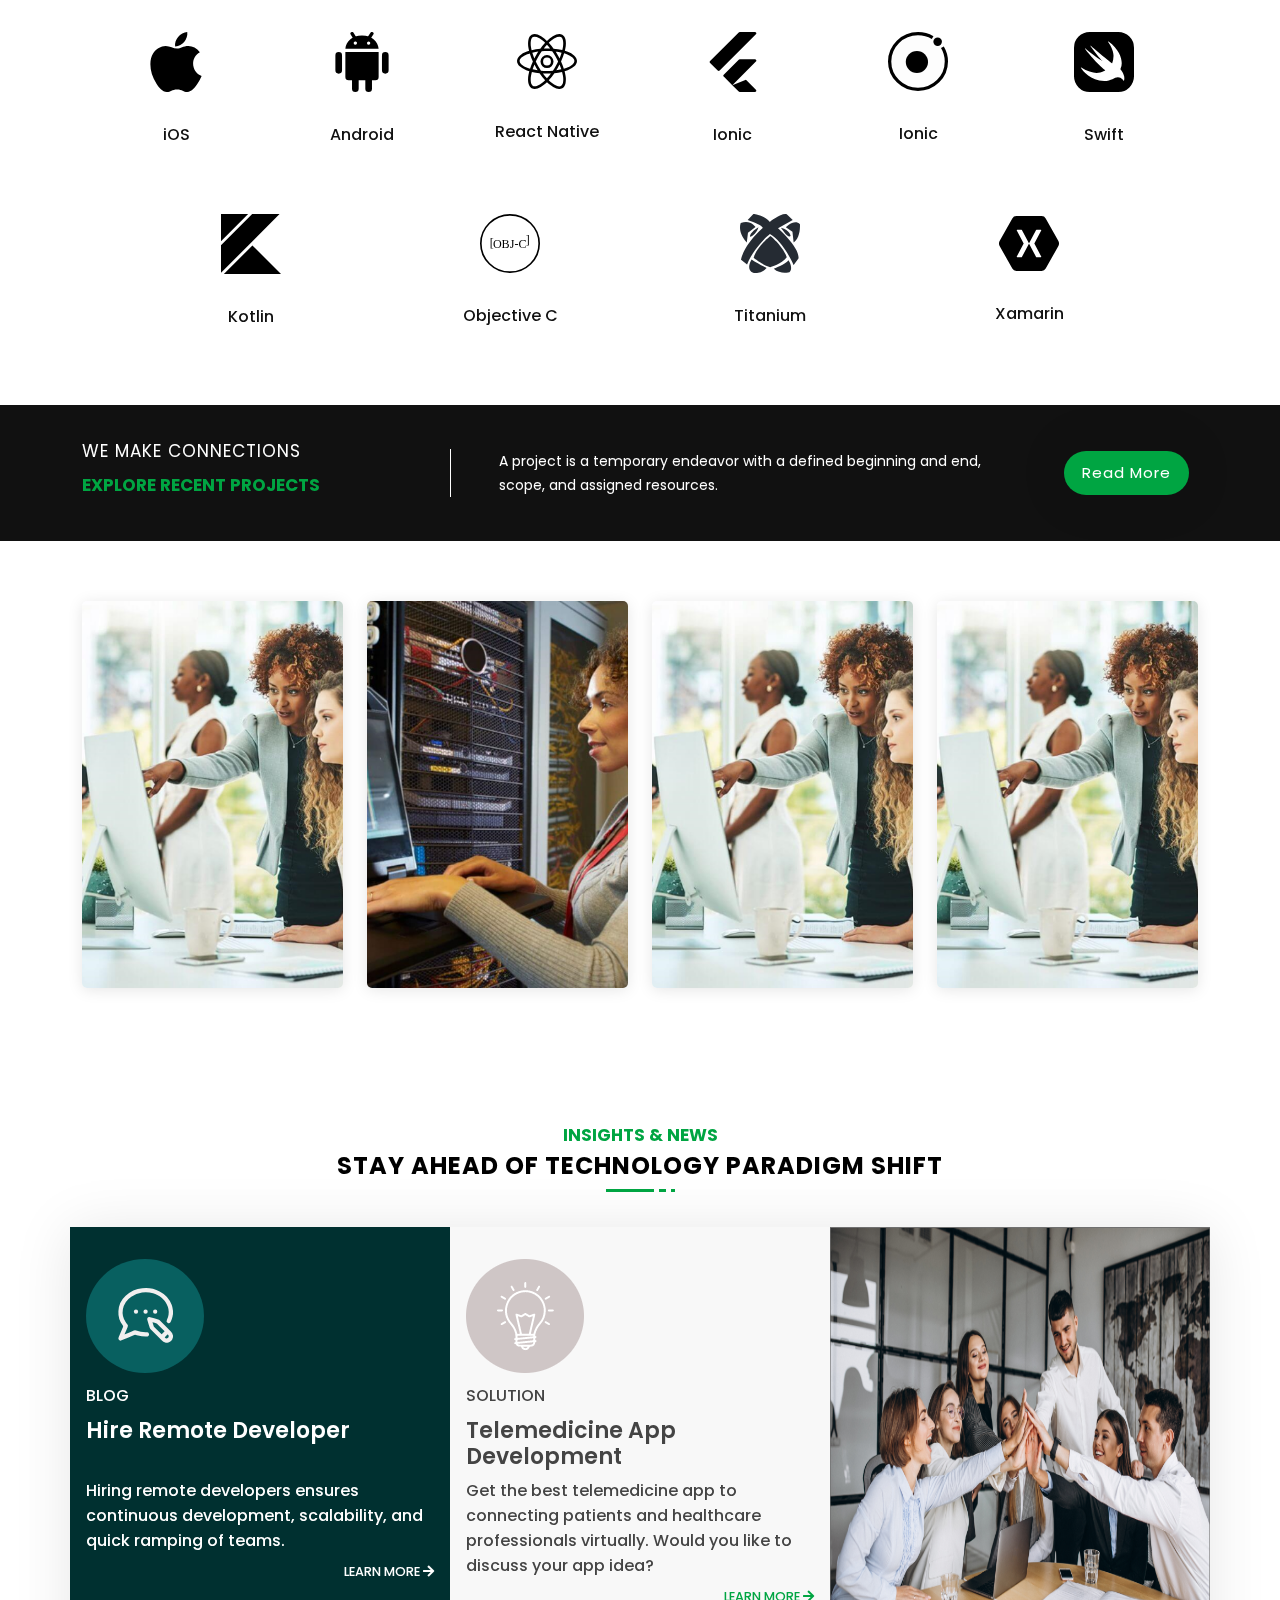
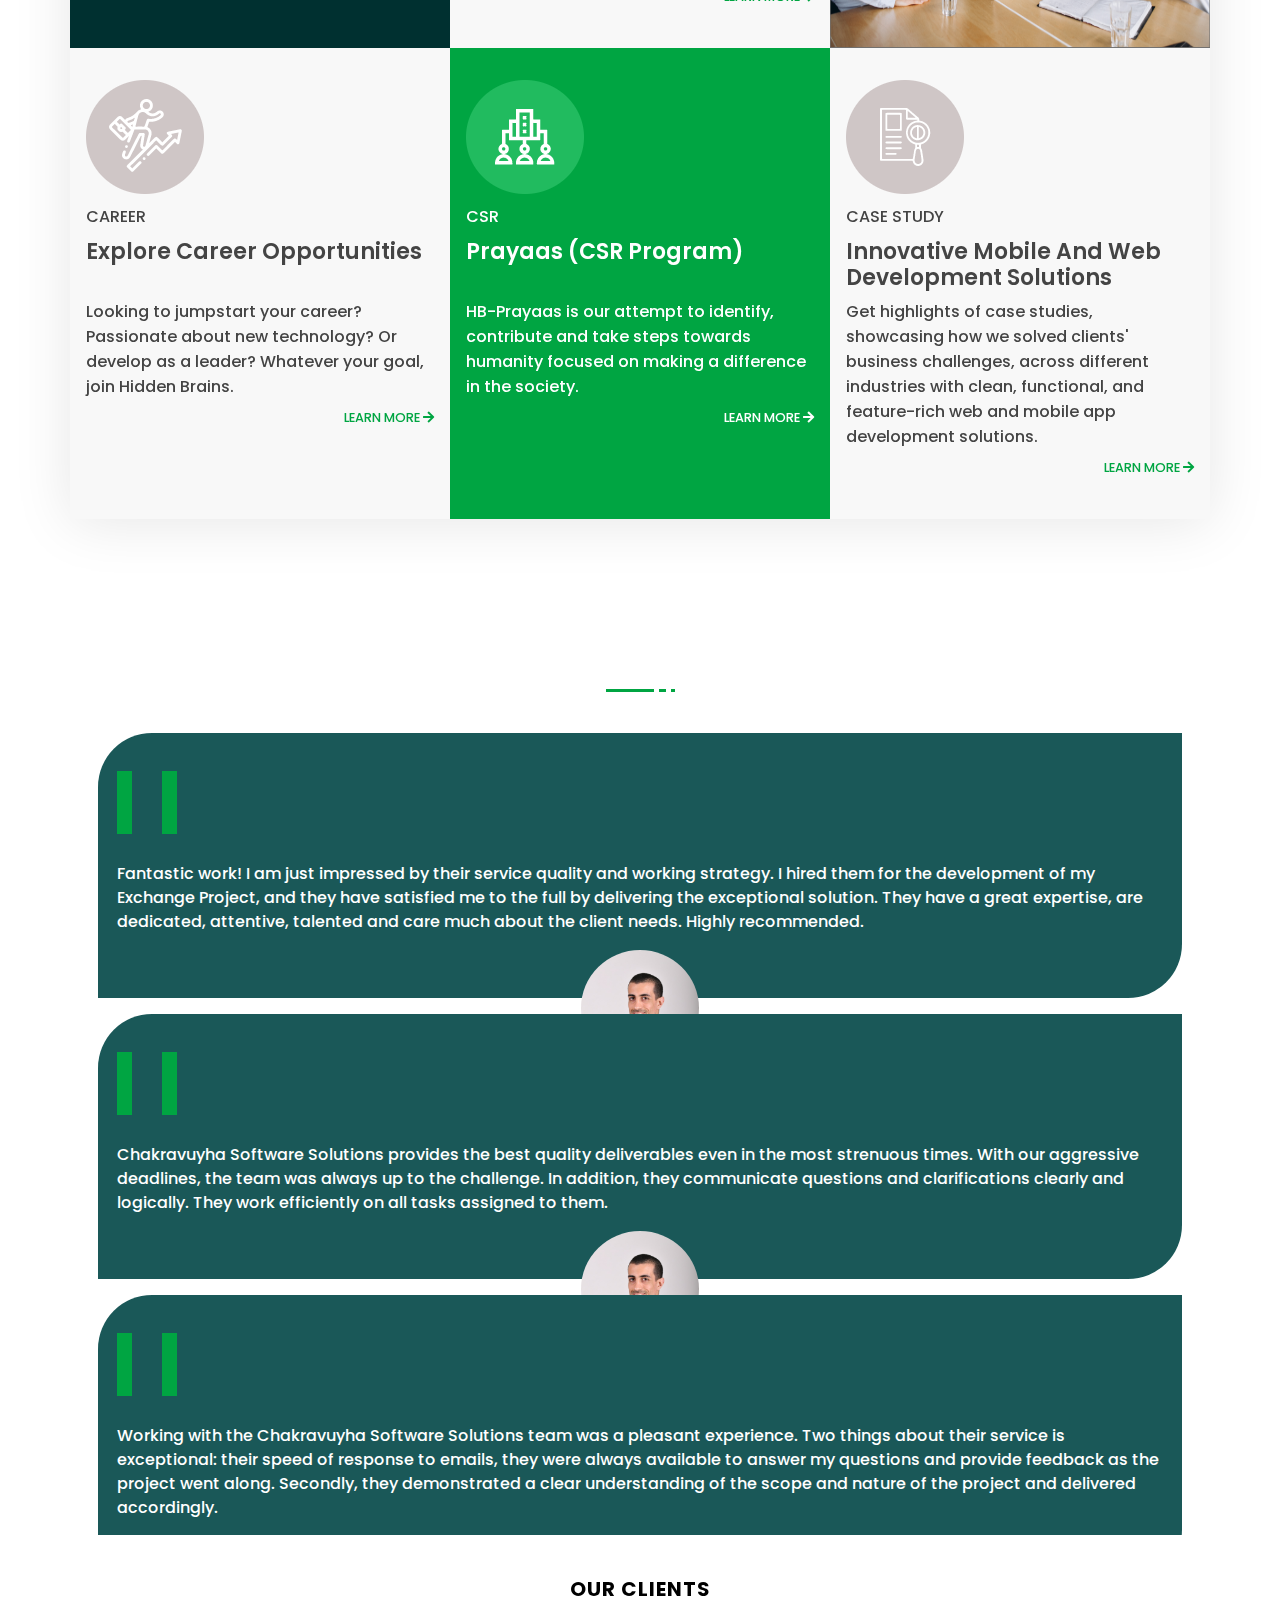
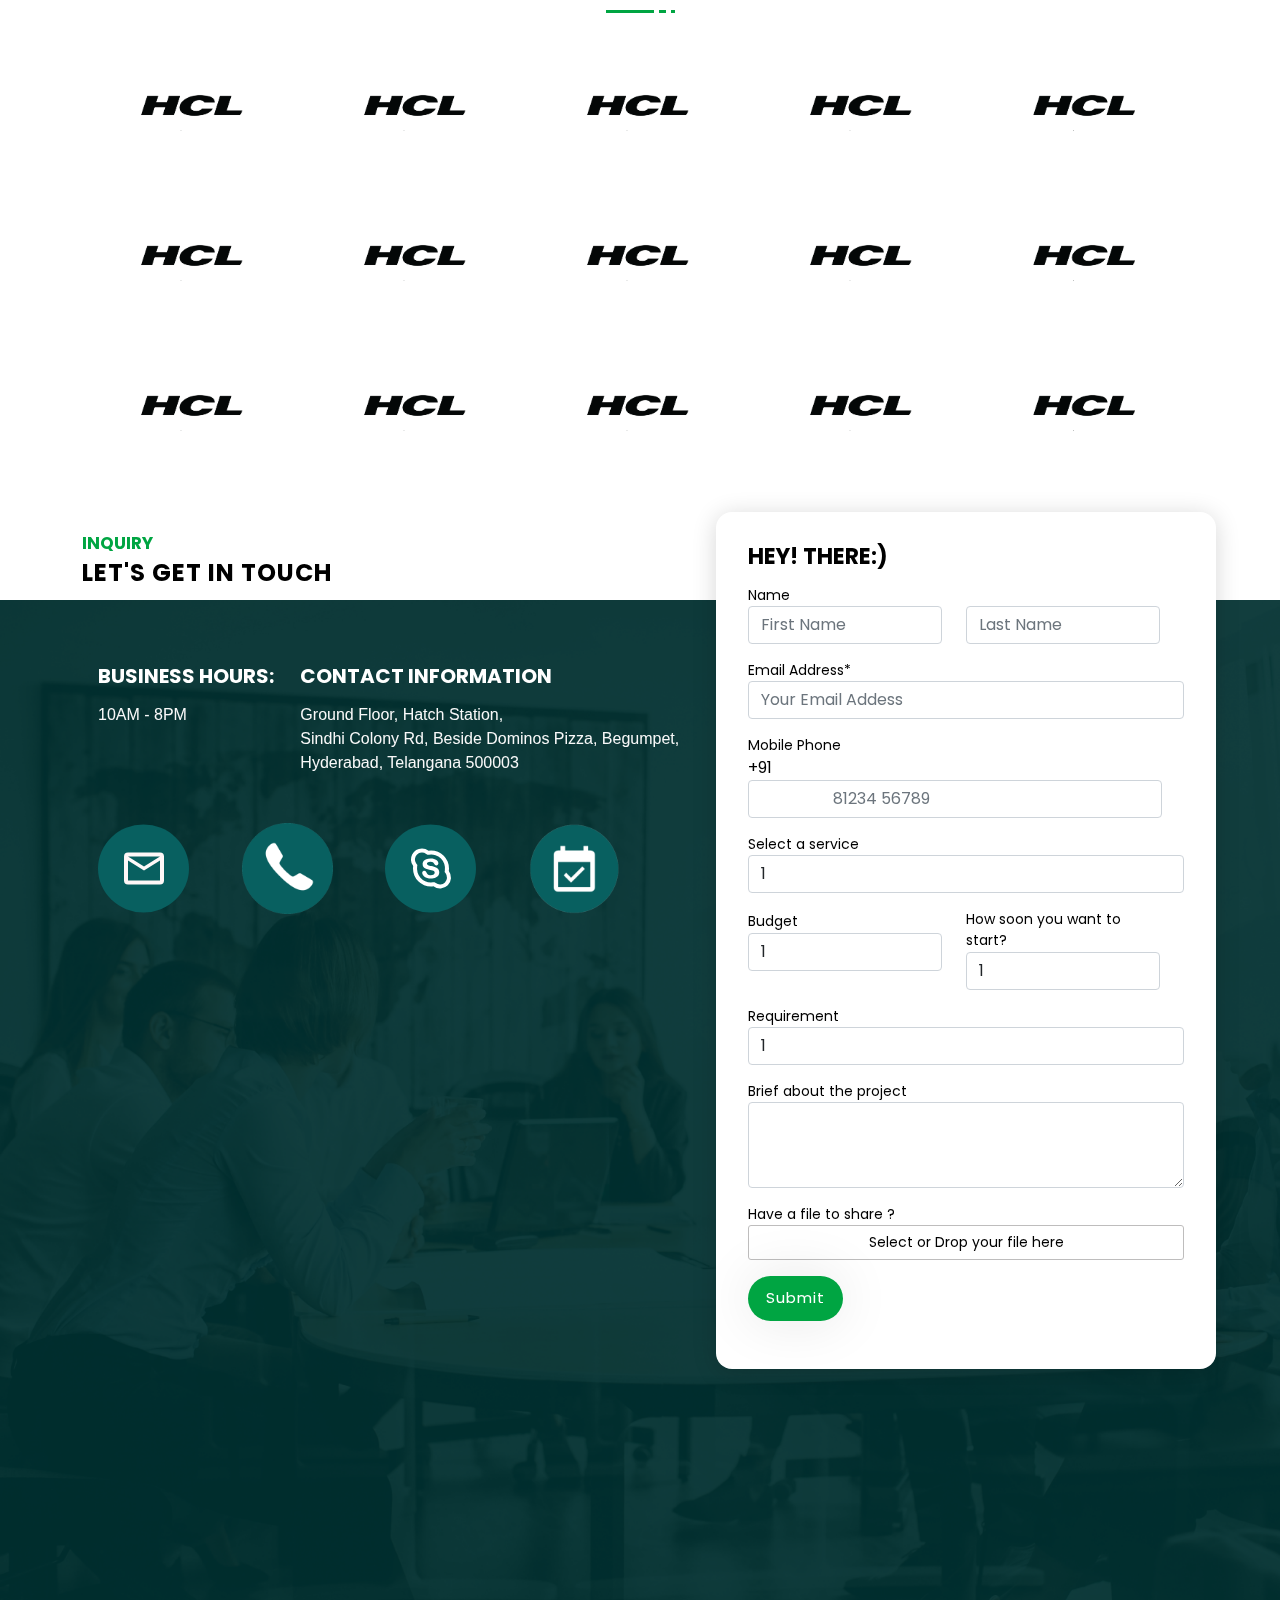
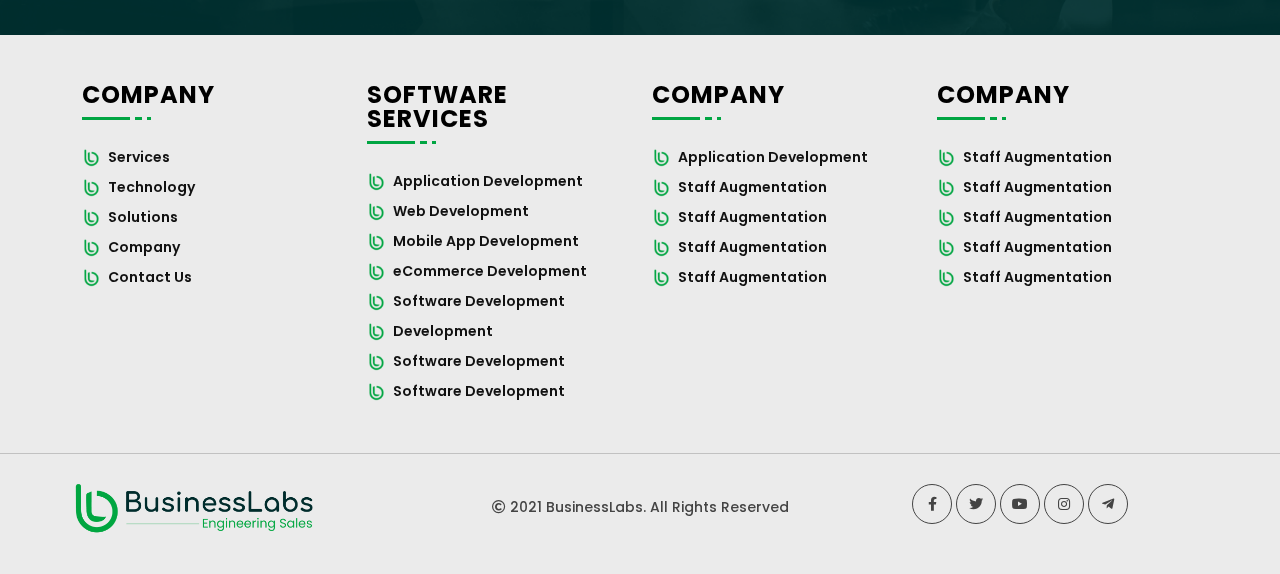
==== commit 692deee2: "latest update, fixed everythinh" ====
--- a/index.html
+++ b/index.html
@@ -32,7 +32,7 @@
     <header id="header" class="fixed-top ">
         <div class="container d-flex align-items-center justify-content-between">
             <div class="logo">
-                <a href="/index.html"><img src="./assets/img/logo.png" alt=""></a>
+                <a href="/index.html"><img src="./assets/img/logo.png" class="img-fluid" alt=""></a>
             </div>
             <nav id="navbar" class="navbar">
                 <ul>
@@ -46,103 +46,103 @@
                                             <div class="col">
                                                 <li class="heading">
                                                     <h4>Team Extension</h4>
-                                                    <span><img src="./assets/img/underline.svg" alt=""></span>
-                                                </li>
-                                                <li>
-                                                    <a href="#"><img src="./assets/img/bullet.png" class="mr-1 bullet-icons " alt=""> Staff Augmentation</a>
-                                                </li>
-                                                <li>
-                                                    <a href="#"><img src="./assets/img/bullet.png" class="mr-1 bullet-icons " alt=""> Dedicated Teams</a>
-                                                </li>
-                                                <li>
-                                                    <a href="#"><img src="./assets/img/bullet.png" class="mr-1 bullet-icons " alt="">Offshore Development</a>
+                                                    <span><img src="./assets/img/underline.svg" class="img-fluid"  alt=""></span>
+                                                </li>
+                                                <li>
+                                                    <a href="#"><img src="./assets/img/bullet.png" class="mr-1 bullet-icons " class="img-fluid" alt=""> Staff Augmentation</a>
+                                                </li>
+                                                <li>
+                                                    <a href="#"><img src="./assets/img/bullet.png" class="mr-1 bullet-icons " class="img-fluid" alt=""> Dedicated Teams</a>
+                                                </li>
+                                                <li>
+                                                    <a href="#"><img src="./assets/img/bullet.png" class="mr-1 bullet-icons " class="img-fluid" alt="">Offshore Development</a>
                                                 </li>
                                             </div>
                                             <div class="col">
                                                 <li class="heading">
                                                     <h4>DevOps</h4>
-                                                    <span><img src="./assets/img/underline.svg" alt=""></span>
-                                                </li>
-                                                <li>
-                                                    <a href="#"><img src="./assets/img/bullet.png" class="mr-1 bullet-icons " alt=""> AWS</a>
-                                                </li>
-                                                <li>
-                                                    <a href="#"><img src="./assets/img/bullet.png" class="mr-1 bullet-icons " alt=""> Azure</a>
-                                                </li>
-                                                <li>
-                                                    <a href="#"><img src="./assets/img/bullet.png" class="mr-1 bullet-icons " alt=""> Google Cloud</a>
+                                                    <span><img src="./assets/img/underline.svg" class="img-fluid"  alt=""></span>
+                                                </li>
+                                                <li>
+                                                    <a href="#"><img src="./assets/img/bullet.png" class="mr-1 bullet-icons " class="img-fluid" alt=""> AWS</a>
+                                                </li>
+                                                <li>
+                                                    <a href="#"><img src="./assets/img/bullet.png" class="mr-1 bullet-icons " class="img-fluid" alt=""> Azure</a>
+                                                </li>
+                                                <li>
+                                                    <a href="#"><img src="./assets/img/bullet.png" class="mr-1 bullet-icons " class="img-fluid" alt=""> Google Cloud</a>
                                                 </li>
                                             </div>
                                             <div class="col">
                                                 <li class="heading">
                                                     <h4>Blockchain & Others</h4>
-                                                    <span><img src="./assets/img/underline.svg" alt=""></span>
-                                                </li>
-                                                <li>
-                                                    <a href="#"><img src="./assets/img/bullet.png" class="mr-1 bullet-icons " alt=""> BI Consulting</a>
-                                                </li>
-                                                <li>
-                                                    <a href="#"><img src="./assets/img/bullet.png" class="mr-1 bullet-icons " alt=""> Blockchain</a>
-                                                </li>
-                                                <li>
-                                                    <a href="#"><img src="./assets/img/bullet.png" class="mr-1 bullet-icons " alt=""> AI/ML</a>
-                                                </li>
-                                                <li>
-                                                    <a href="#"><img src="./assets/img/bullet.png" class="mr-1 bullet-icons " alt=""> IoT</a>
+                                                    <span><img src="./assets/img/underline.svg" class="img-fluid"  alt=""></span>
+                                                </li>
+                                                <li>
+                                                    <a href="#"><img src="./assets/img/bullet.png" class="mr-1 bullet-icons " class="img-fluid" alt=""> BI Consulting</a>
+                                                </li>
+                                                <li>
+                                                    <a href="#"><img src="./assets/img/bullet.png" class="mr-1 bullet-icons " class="img-fluid" alt=""> Blockchain</a>
+                                                </li>
+                                                <li>
+                                                    <a href="#"><img src="./assets/img/bullet.png" class="mr-1 bullet-icons " class="img-fluid" alt=""> AI/ML</a>
+                                                </li>
+                                                <li>
+                                                    <a href="#"><img src="./assets/img/bullet.png" class="mr-1 bullet-icons " class="img-fluid" alt=""> IoT</a>
                                                 </li>
                                             </div>
                                             <div class="col">
                                                 <li class="heading">
                                                     <h4>Software Services</h4>
-                                                    <span><img src="./assets/img/underline.svg" alt=""></span>
-                                                </li>
-                                                <li>
-                                                    <a href="#"><img src="./assets/img/bullet.png" class="mr-1 bullet-icons " alt=""> Software Development</a>
-                                                </li>
-                                                <li>
-                                                    <a href="#"><img src="./assets/img/bullet.png" class="mr-1 bullet-icons " alt=""> App Development</a>
-                                                </li>
-                                                <li>
-                                                    <a href="#"><img src="./assets/img/bullet.png" class="mr-1 bullet-icons " alt=""> Mobility</a>
-                                                </li>
-                                                <li>
-                                                    <a href="#"><img src="./assets/img/bullet.png" class="mr-1 bullet-icons " alt=""> Web Development</a>
-                                                </li>
-                                                <li>
-                                                    <a href="#"><img src="./assets/img/bullet.png" class="mr-1 bullet-icons " alt=""> eCommerce</a>
+                                                    <span><img src="./assets/img/underline.svg" class="img-fluid"  alt=""></span>
+                                                </li>
+                                                <li>
+                                                    <a href="#"><img src="./assets/img/bullet.png" class="mr-1 bullet-icons " class="img-fluid" alt=""> Software Development</a>
+                                                </li>
+                                                <li>
+                                                    <a href="#"><img src="./assets/img/bullet.png" class="mr-1 bullet-icons " class="img-fluid" alt=""> App Development</a>
+                                                </li>
+                                                <li>
+                                                    <a href="#"><img src="./assets/img/bullet.png" class="mr-1 bullet-icons " class="img-fluid" alt=""> Mobility</a>
+                                                </li>
+                                                <li>
+                                                    <a href="#"><img src="./assets/img/bullet.png" class="mr-1 bullet-icons " class="img-fluid" alt=""> Web Development</a>
+                                                </li>
+                                                <li>
+                                                    <a href="#"><img src="./assets/img/bullet.png" class="mr-1 bullet-icons " class="img-fluid" alt=""> eCommerce</a>
                                                 </li>
                                             </div>
                                             <div class="col">
                                                 <li class="heading">
                                                     <h4>Managed Outsourcing</h4>
-                                                    <span><img src="./assets/img/underline.svg" alt=""></span>
-                                                </li>
-                                                <li>
-                                                    <a href="#"><img src="./assets/img/bullet.png" class="mr-1 bullet-icons " alt=""> AWS</a>
-                                                </li>
-                                                <li>
-                                                    <a href="#"><img src="./assets/img/bullet.png" class="mr-1 bullet-icons " alt=""> Azure</a>
-                                                </li>
-                                                <li>
-                                                    <a href="#"><img src="./assets/img/bullet.png" class="mr-1 bullet-icons " alt=""> Google Cloud</a>
+                                                    <span><img src="./assets/img/underline.svg" class="img-fluid"  alt=""></span>
+                                                </li>
+                                                <li>
+                                                    <a href="#"><img src="./assets/img/bullet.png" class="mr-1 bullet-icons " class="img-fluid" alt=""> AWS</a>
+                                                </li>
+                                                <li>
+                                                    <a href="#"><img src="./assets/img/bullet.png" class="mr-1 bullet-icons " class="img-fluid" alt=""> Azure</a>
+                                                </li>
+                                                <li>
+                                                    <a href="#"><img src="./assets/img/bullet.png" class="mr-1 bullet-icons " class="img-fluid" alt=""> Google Cloud</a>
                                                 </li>
                                             </div>
                                             <div class="col">
                                                 <li class="heading">
                                                     <h4>Heading 1</h4>
-                                                    <span><img src="./assets/img/underline.svg" alt=""></span>
-                                                </li>
-                                                <li>
-                                                    <a href="#"><img src="./assets/img/bullet.png" class="mr-1 bullet-icons " alt=""> Product Engineering</a>
-                                                </li>
-                                                <li>
-                                                    <a href="#"><img src="./assets/img/bullet.png" class="mr-1 bullet-icons " alt=""> Digital Transformation</a>
-                                                </li>
-                                                <li>
-                                                    <a href="#"><img src="./assets/img/bullet.png" class="mr-1 bullet-icons " alt=""> QA</a>
-                                                </li>
-                                                <li>
-                                                    <a href="#"><img src="./assets/img/bullet.png" class="mr-1 bullet-icons " alt=""> MVP Development</a>
+                                                    <span><img src="./assets/img/underline.svg" class="img-fluid"  alt=""></span>
+                                                </li>
+                                                <li>
+                                                    <a href="#"><img src="./assets/img/bullet.png" class="mr-1 bullet-icons " class="img-fluid" alt=""> Product Engineering</a>
+                                                </li>
+                                                <li>
+                                                    <a href="#"><img src="./assets/img/bullet.png" class="mr-1 bullet-icons " class="img-fluid" alt=""> Digital Transformation</a>
+                                                </li>
+                                                <li>
+                                                    <a href="#"><img src="./assets/img/bullet.png" class="mr-1 bullet-icons " class="img-fluid" alt=""> QA</a>
+                                                </li>
+                                                <li>
+                                                    <a href="#"><img src="./assets/img/bullet.png" class="mr-1 bullet-icons " class="img-fluid" alt=""> MVP Development</a>
                                                 </li>
                                             </div>
                                         </div>
@@ -152,28 +152,28 @@
                                         <div class="row">
                                             <div class="col">
                                                 <li>
-                                                    <a href="#"><img src="./assets/img/bullet.png" class="mr-1 bullet-icons " alt=""> Healthcare</a>
-                                                </li>
-                                                <li>
-                                                    <a href="#"><img src="./assets/img/bullet.png" class="mr-1 bullet-icons " alt=""> Retail & eCommerce</a>
-                                                </li>
-                                                <li>
-                                                    <a href="#"><img src="./assets/img/bullet.png" class="mr-1 bullet-icons " alt=""> Banking & Financial Services</a>
-                                                </li>
-                                                <li>
-                                                    <a href="#"><img src="./assets/img/bullet.png" class="mr-1 bullet-icons " alt=""> ISVs & Software Product</a>
-                                                </li>
-                                                <li>
-                                                    <a href="#"><img src="./assets/img/bullet.png" class="mr-1 bullet-icons " alt=""> Companies</a>
-                                                </li>
-                                                <li>
-                                                    <a href="#"><img src="./assets/img/bullet.png" class="mr-1 bullet-icons " alt=""> Education & eLearning</a>
-                                                </li>
-                                                <li>
-                                                    <a href="#"><img src="./assets/img/bullet.png" class="mr-1 bullet-icons " alt=""> Logistics & Transportation </a>
-                                                </li>
-                                                <li>
-                                                    <a href="#"><img src="./assets/img/bullet.png" class="mr-1 bullet-icons " alt=""> Digital & Marketing Agencies </a>
+                                                    <a href="#"><img src="./assets/img/bullet.png" class="mr-1 bullet-icons " class="img-fluid" alt=""> Healthcare</a>
+                                                </li>
+                                                <li>
+                                                    <a href="#"><img src="./assets/img/bullet.png" class="mr-1 bullet-icons " class="img-fluid" alt=""> Retail & eCommerce</a>
+                                                </li>
+                                                <li>
+                                                    <a href="#"><img src="./assets/img/bullet.png" class="mr-1 bullet-icons " class="img-fluid" alt=""> Banking & Financial Services</a>
+                                                </li>
+                                                <li>
+                                                    <a href="#"><img src="./assets/img/bullet.png" class="mr-1 bullet-icons " class="img-fluid" alt=""> ISVs & Software Product</a>
+                                                </li>
+                                                <li>
+                                                    <a href="#"><img src="./assets/img/bullet.png" class="mr-1 bullet-icons " class="img-fluid" alt=""> Companies</a>
+                                                </li>
+                                                <li>
+                                                    <a href="#"><img src="./assets/img/bullet.png" class="mr-1 bullet-icons " class="img-fluid" alt=""> Education & eLearning</a>
+                                                </li>
+                                                <li>
+                                                    <a href="#"><img src="./assets/img/bullet.png" class="mr-1 bullet-icons " class="img-fluid" alt=""> Logistics & Transportation </a>
+                                                </li>
+                                                <li>
+                                                    <a href="#"><img src="./assets/img/bullet.png" class="mr-1 bullet-icons " class="img-fluid" alt=""> Digital & Marketing Agencies </a>
                                                 </li>
                                                 <button class="text-center btn-get-started">Hire Dedicated Teams</button>
                                                 <p class="text-center">We employ top 1% talents</p>
@@ -189,7 +189,7 @@
                             <div class="dropdown-content">
                                 <div class="row dd-content">
                                     <div class="col">
-                                        <img src="https://dummyimage.com/300x500/000/fff" class="big" alt="">
+                                        <img src="https://dummyimage.com/300x500/000/fff" class="big" class="img-fluid" alt="">
                                     </div>
                                     <div class="col-md-5">
                                         <h2 class="dd-title">Services</h2>
@@ -231,7 +231,7 @@
                                             <div class="col-md-5">
                                                 <li class="heading">
                                                     <h4>Heading 1</h4>
-                                                    <span><img src="./assets/img/underline.svg" alt=""></span>
+                                                    <span><img src="./assets/img/underline.svg" class="img-fluid"  alt=""></span>
                                                 </li>
                                                 <li>
                                                     <a href="#">Staff Augmentation</a>
@@ -249,7 +249,7 @@
                                             <div class="col-md-5">
                                                 <li class="heading">
                                                     <h4>Heading 1</h4>
-                                                    <span><img src="./assets/img/underline.svg" alt=""></span>
+                                                    <span><img src="./assets/img/underline.svg" class="img-fluid"  alt=""></span>
                                                 </li>
                                                 <li>
                                                     <a href="#">Staff Augmentation</a>
@@ -272,7 +272,7 @@
                                             <div class="col">
                                                 <li class="heading">
                                                     <h4>Heading 1</h4>
-                                                    <span><img src="./assets/img/underline.svg" alt=""></span>
+                                                    <span><img src="./assets/img/underline.svg" class="img-fluid"  alt=""></span>
                                                 </li>
                                                 <li>
                                                     <a href="#">Staff Augmentation</a>
@@ -318,7 +318,6 @@
                             <div class="buttons">
                                 <a href="#about" class="btn-get-started animate__animated animate__fadeInUp scrollto mx-2">Our work</a>
                                 <a href="#about" class="btn-get-started animate__animated animate__fadeInUp scrollto mx-2">Our Story</a>
-
                             </div>
                         </div>
                     </div>
@@ -368,9 +367,9 @@
                 <div class="row">
                     <div class="col-md-6 left">
                         <div class="section-title">
-                            <h2>About Business Labs</h2>
-                            <span><img src="./assets/img/underline.svg" class="img-fluid" alt=""></span>
-                            <h3>WHAT STARTED IN 2013 AS A 1-MAN-SHOW <br> WITH WEB CONSULTANCY,</h3>
+                            <h3>About Business Labs</h3>
+                            <span><img src="./assets/img/underline.svg" class="img-fluid" class="img-fluid"  alt=""></span>
+                            <h2>WHAT STARTED IN 2013 AS A 1-MAN-SHOW <br> WITH WEB CONSULTANCY,</h2>
                         </div>
                         <p>
                             Gradually scaled up with the joining of few like-minded, passionate and experienced professionals from diverse backgrounds inventing a complete laboratory where business is not just made but innovated for each of its clients. Our clients started getting
@@ -378,7 +377,7 @@
                         </p>
                     </div>
                     <div class="col-md-6 right">
-                        <img src="./assets/img/about.png" alt="">
+                        <img src="./assets/img/about.png" class="img-fluid" alt="">
                     </div>
                 </div>
             </div>
@@ -387,7 +386,7 @@
             <div class="container">
                 <div class="section-title text-align-center">
                     <h2>OFFSHORE SOFTWARE DEVELOPMENT & IT <br> OUTSOURCING SERVICES</h2>
-                    <span><img src="./assets/img/underline.svg" alt=""></span>
+                    <span><img src="./assets/img/underline.svg" class="img-fluid"  alt=""></span>
                 </div>
                 <div class="service">
                     <div class="container">
@@ -531,39 +530,39 @@
         <section class="stats">
             <div class="container">
                 <div class="section-title">
-                    <h1>
+                    <h2>
                         READY TO GET STARTED?
-                    </h1>
+                    </h2>
                     <p>With 16+ years of experience, we build robust, secure, software solutions for global clients.</p>
                     <a href="#" class="btn-get-started scrollto btn-3">Contact Us Now</a>
                     <div class="row">
                         <div class="stat-1 col-md-3">
-                            <img src="./assets/img/projects.svg" alt="">
+                            <img src="./assets/img/projects.svg" class="img-fluid" alt="">
                             <h3>
                                 <span class="counter">4200</span> +
                             </h3>
-                            <h5>Projects Launched</h5>
+                            <h5>PROJECTS LAUNCHED</h5>
                         </div>
                         <div class="stat-1 col-md-3">
-                            <img src="./assets/img/bag.svg" alt="">
+                            <img src="./assets/img/bag.svg" class="img-fluid" alt="">
                             <h3>
                                 <span class="counter">16</span> +
                             </h3>
-                            <h5>Projects Launched</h5>
+                            <h5>YEARS EXPERIENCE</h5>
                         </div>
                         <div class="stat-1 col-md-3">
-                            <img src="./assets/img/customers.svg" alt="">
+                            <img src="./assets/img/customers.svg" class="img-fluid" alt="">
                             <h3>
                                 <span class="counter">2500</span> +
                             </h3>
-                            <h5>Projects Launched</h5>
+                            <h5>SATISFIED CUSTOMERS</h5>
                         </div>
                         <div class="stat-1 col-md-3">
-                            <img src="./assets/img/client.svg" alt="">
+                            <img src="./assets/img/client.svg" class="img-fluid" alt="">
                             <h3>
                                 <span class="counter">97</span> %+
                             </h3>
-                            <h5>Projects Launched</h5>
+                            <h5>CLIENT RETENTION</h5>
                         </div>
                     </div>
                 </div>
@@ -573,13 +572,13 @@
             <div class="container">
                 <div class="section-title">
                     <h2>TECHNOLOGIES WE WORK WITH</h2>
-                    <span><img src="./assets/img/underline.svg" alt=""></span>
+                    <span><img src="./assets/img/underline.svg" class="img-fluid"  alt=""></span>
                 </div>
                 <div class="row">
                     <div class="col-xs-12 ">
                         <nav>
                             <div class="nav nav-tabs nav-fill" id="nav-tab" role="tablist">
-                                <a class="nav-item nav-link active" id="nav-home-tab" data-toggle="tab" href="#nav-home" role="tab" aria-controls="nav-home" aria-selected="true">Mobility</a>
+                                <a class="nav-item nav-link active" id="nav-home-tab" data-toggle="tab" href="#nav-home" role="tab" aria-controls="nav-home" aria-selected="true">Mobile</a>
                                 <a class="nav-item nav-link" id="nav-profile-tab" data-toggle="tab" href="#nav-profile" role="tab" aria-controls="nav-profile" aria-selected="false">Frontend & Full Stack</a>
                                 <a class="nav-item nav-link" id="nav-contact-tab" data-toggle="tab" href="#nav-contact" role="tab" aria-controls="nav-contact" aria-selected="false">Backend</a>
                                 <a class="nav-item nav-link" id="nav-about-tab" data-toggle="tab" href="#nav-about" role="tab" aria-controls="nav-about" aria-selected="false">Blockchain & ML</a>
@@ -590,43 +589,43 @@
                                 As a leading software outsourcing company, we are skilled with all the latest mobile technologies and platforms. when you choose us for mobile app projects be rest assured of quality and competency.
                                 <div class="technologies">
                                     <div class="techno">
-                                        <img src="./assets/images/apple.svg" alt="">
+                                        <img src="./assets/images/apple.svg" class="img-fluid" alt="">
                                         <p>iOS</p>
                                     </div>
                                     <div class="techno">
-                                        <img src="./assets/images/android.svg" alt="">
+                                        <img src="./assets/images/android.svg" class="img-fluid" alt="">
                                         <p>Android</p>
                                     </div>
                                     <div class="techno">
-                                        <img src="./assets/images/react.svg" alt="">
+                                        <img src="./assets/images/react.svg" class="img-fluid" alt="">
                                         <p>React Native</p>
                                     </div>
                                     <div class="techno">
-                                        <img src="./assets/images/ionic.svg" alt="">
+                                        <img src="./assets/images/ionic.svg" class="img-fluid" alt="">
                                         <p>Ionic</p>
                                     </div>
                                     <div class="techno">
-                                        <img src="./assets/images/Group 2012.svg" alt="">
+                                        <img src="./assets/images/Group 2012.svg" class="img-fluid" alt="">
                                         <p>Ionic</p>
                                     </div>
                                     <div class="techno">
-                                        <img src="./assets/images/swift.svg" alt="">
+                                        <img src="./assets/images/swift.svg" class="img-fluid" alt="">
                                         <p>Swift</p>
                                     </div>
                                     <div class="techno">
-                                        <img src="./assets/images/kotlin.svg" alt="">
+                                        <img src="./assets/images/kotlin.svg" class="img-fluid" alt="">
                                         <p>Kotlin</p>
                                     </div>
                                     <div class="techno">
-                                        <img src="./assets/images/objC.svg" alt="">
+                                        <img src="./assets/images/objC.svg" class="img-fluid" alt="">
                                         <p>Objective C</p>
                                     </div>
                                     <div class="techno">
-                                        <img src="./assets/images/titanium.svg" alt="">
+                                        <img src="./assets/images/titanium.svg" class="img-fluid" alt="">
                                         <p>Titanium</p>
                                     </div>
                                     <div class="techno">
-                                        <img src="./assets/images/xamarin.svg" alt="">
+                                        <img src="./assets/images/xamarin.svg" class="img-fluid" alt="">
                                         <p>Xamarin</p>
                                     </div>
                                 </div>
@@ -636,39 +635,39 @@
                                 irure non esse consectetur nostrud minim non minim occaecat.
                                 <div class="technologies">
                                     <div class="techno">
-                                        <img src="./assets/images/apple.svg" alt="">
+                                        <img src="./assets/images/apple.svg" class="img-fluid" alt="">
                                         <p>iOS</p>
                                     </div>
                                     <div class="techno">
-                                        <img src="./assets/images/android.svg" alt="">
+                                        <img src="./assets/images/android.svg" class="img-fluid" alt="">
                                         <p>Android</p>
                                     </div>
                                     <div class="techno">
-                                        <img src="./assets/images/ionic.svg" alt="">
+                                        <img src="./assets/images/ionic.svg" class="img-fluid" alt="">
                                         <p>Ionic</p>
                                     </div>
                                     <div class="techno">
-                                        <img src="./assets/images/Group 2012.svg" alt="">
+                                        <img src="./assets/images/Group 2012.svg" class="img-fluid" alt="">
                                         <p>Ionic</p>
                                     </div>
                                     <div class="techno">
-                                        <img src="./assets/images/swift.svg" alt="">
+                                        <img src="./assets/images/swift.svg" class="img-fluid" alt="">
                                         <p>Swift</p>
                                     </div>
                                     <div class="techno">
-                                        <img src="./assets/images/kotlin.svg" alt="">
+                                        <img src="./assets/images/kotlin.svg" class="img-fluid" alt="">
                                         <p>Kotlin</p>
                                     </div>
                                     <div class="techno">
-                                        <img src="./assets/images/objC.svg" alt="">
+                                        <img src="./assets/images/objC.svg" class="img-fluid" alt="">
                                         <p>Objective C</p>
                                     </div>
                                     <div class="techno">
-                                        <img src="./assets/images/titanium.svg" alt="">
+                                        <img src="./assets/images/titanium.svg" class="img-fluid" alt="">
                                         <p>Titanium</p>
                                     </div>
                                     <div class="techno">
-                                        <img src="./assets/images/xamarin.svg" alt="">
+                                        <img src="./assets/images/xamarin.svg" class="img-fluid" alt="">
                                         <p>Xamarin</p>
                                     </div>
                                 </div>
@@ -693,7 +692,7 @@
                 <div class="section-title">
                     <h2>OUR SERVICES</h2>
                     <h3>OFFERING A COMPLETE SPECTRUM OF <br> SERVICES</h3>
-                    <img src="./assets/images/underline.svg" alt="">
+                    <img src="./assets/images/underline.svg" class="img-fluid"  alt="">
                 </div>
             </div>
             <div class="spect-services">
@@ -704,14 +703,14 @@
                         <div class="col-lg-8">
                             <div class="slider">
                                 <div class="slide">
-                                    <img src="./assets/images/webappdev.svg" alt="">
+                                    <img src="./assets/images/webappdev.svg" class="img-fluid"  alt="">
                                     <h3>Web App <br> Development</h3>
                                     <p>
                                         Lorem Ipsum is simply dummy text of the printing and typesetting industry. Lorem Ipsum has been the industry's standard dummy text ever since the 1500s, when an unknown printer took a galley of type and scramble</p>
                                     <p class="learn">Learn More <i class="bi bi-arrow-right"></i></p>
                                 </div>
                                 <div class="slide">
-                                    <img src="./assets/images/hdd.png" alt="">
+                                    <img src="./assets/images/hdd.png" class="img-fluid"  alt="">
                                     <h3>Hire Dedicated <br> Developers</h3>
                                     <p>
                                         Lorem Ipsum is simply dummy text of the printing and typesetting industry. Lorem Ipsum has been the industry's standard dummy text ever since the 1500s, when an unknown printer took a galley of type and scramble
@@ -719,7 +718,7 @@
                                     <p class="learn">Learn More <i class="bi bi-arrow-right"></i></p>
                                 </div>
                                 <div class="slide">
-                                    <img src="./assets/images/mad.png" alt="">
+                                    <img src="./assets/images/mad.png" class="img-fluid"  alt="">
                                     <h3>Mobile App <br> Development</h3>
                                     <p>
                                         Lorem Ipsum is simply dummy text of the printing and typesetting industry. Lorem Ipsum has been the industry's standard dummy text ever since the 1500s, when an unknown printer took a galley of type and scramble
@@ -727,14 +726,14 @@
                                     <p class="learn">Learn More <i class="bi bi-arrow-right"></i></p>
                                 </div>
                                 <div class="slide">
-                                    <img src="./assets/images/webappdev.svg" alt="">
+                                    <img src="./assets/images/webappdev.svg" class="img-fluid"  alt="">
                                     <h3>Web App <br> Development</h3>
                                     <p>
                                         Lorem Ipsum is simply dummy text of the printing and typesetting industry. Lorem Ipsum has been the industry's standard dummy text ever since the 1500s, when an unknown printer took a galley of type and scramble</p>
                                     <p class="learn">Learn More <i class="bi bi-arrow-right"></i></p>
                                 </div>
                                 <div class="slide">
-                                    <img src="./assets/images/hdd.png" alt="">
+                                    <img src="./assets/images/hdd.png" class="img-fluid"  alt="">
                                     <h3>Hire Dedicated <br> Developers</h3>
                                     <p>
                                         Lorem Ipsum is simply dummy text of the printing and typesetting industry. Lorem Ipsum has been the industry's standard dummy text ever since the 1500s, when an unknown printer took a galley of type and scramble
@@ -742,7 +741,7 @@
                                     <p class="learn">Learn More <i class="bi bi-arrow-right"></i></p>
                                 </div>
                                 <div class="slide">
-                                    <img src="./assets/images/mad.png" alt="">
+                                    <img src="./assets/images/mad.png" class="img-fluid"  alt="">
                                     <h3>Mobile App <br> Development</h3>
                                     <p>
                                         Lorem Ipsum is simply dummy text of the printing and typesetting industry. Lorem Ipsum has been the industry's standard dummy text ever since the 1500s, when an unknown printer took a galley of type and scramble
@@ -750,14 +749,14 @@
                                     <p class="learn">Learn More <i class="bi bi-arrow-right"></i></p>
                                 </div>
                                 <div class="slide">
-                                    <img src="./assets/images/webappdev.svg" alt="">
+                                    <img src="./assets/images/webappdev.svg" class="img-fluid"  alt="">
                                     <h3>Web App <br> Development</h3>
                                     <p>
                                         Lorem Ipsum is simply dummy text of the printing and typesetting industry. Lorem Ipsum has been the industry's standard dummy text ever since the 1500s, when an unknown printer took a galley of type and scramble</p>
                                     <p class="learn">Learn More <i class="bi bi-arrow-right"></i></p>
                                 </div>
                                 <div class="slide">
-                                    <img src="./assets/images/hdd.png" alt="">
+                                    <img src="./assets/images/hdd.png" class="img-fluid"  alt="">
                                     <h3>Hire Dedicated <br> Developers</h3>
                                     <p>
                                         Lorem Ipsum is simply dummy text of the printing and typesetting industry. Lorem Ipsum has been the industry's standard dummy text ever since the 1500s, when an unknown printer took a galley of type and scramble
@@ -765,7 +764,7 @@
                                     <p class="learn">Learn More <i class="bi bi-arrow-right"></i></p>
                                 </div>
                                 <div class="slide">
-                                    <img src="./assets/images/mad.png" alt="">
+                                    <img src="./assets/images/mad.png" class="img-fluid"  alt="">
                                     <h3>Mobile App <br> Development</h3>
                                     <p>
                                         Lorem Ipsum is simply dummy text of the printing and typesetting industry. Lorem Ipsum has been the industry's standard dummy text ever since the 1500s, when an unknown printer took a galley of type and scramble
@@ -804,7 +803,7 @@
                     <div class="col-lg-3 col-md-6 d-flex align-items-stretch">
                         <div class="member">
                             <div class="member-img">
-                                <img src="./assets/images/02.png" class="img-fluid" alt="">
+                                <img src="./assets/images/02.png" class="img-fluid" class="img-fluid" alt="">
                                 <div class="social">
                                     <a href="#"><i class="fas fa-search"></i></a>
                                     <a href="#"><i class="fas fa-link"></i></a>
@@ -819,7 +818,7 @@
                     <div class="col-lg-3 col-md-6 d-flex align-items-stretch">
                         <div class="member">
                             <div class="member-img">
-                                <img src="./assets/images/03.png" class="img-fluid" alt="">
+                                <img src="./assets/images/03.png" class="img-fluid" class="img-fluid" alt="">
                                 <div class="social">
                                     <a href="#"><i class="fas fa-search"></i></a>
                                     <a href="#"><i class="fas fa-link"></i></a>
@@ -834,7 +833,7 @@
                     <div class="col-lg-3 col-md-6 d-flex align-items-stretch">
                         <div class="member">
                             <div class="member-img">
-                                <img src="./assets/images/02.png" class="img-fluid" alt="">
+                                <img src="./assets/images/02.png" class="img-fluid" class="img-fluid" alt="">
                                 <div class="social">
                                     <a href="#"><i class="fas fa-search"></i></a>
                                     <a href="#"><i class="fas fa-link"></i></a>
@@ -849,7 +848,7 @@
                     <div class="col-lg-3 col-md-6 d-flex align-items-stretch">
                         <div class="member">
                             <div class="member-img">
-                                <img src="./assets/images/02.png" class="img-fluid" alt="">
+                                <img src="./assets/images/02.png" class="img-fluid" class="img-fluid" alt="">
                                 <div class="social">
                                     <a href="#"><i class="fas fa-search"></i></a>
                                     <a href="#"><i class="fas fa-link"></i></a>
@@ -868,30 +867,29 @@
         <section class="news">
             <div class="container">
                 <div class="section-title">
-                    <h2>INSIGHTS & NEWS</h2>
-                    <h3>STAY AHEAD OF TECHNOLOGY PARADIGM SHIFT
-                    </h3>
-                    <img src="./assets/images/underline.svg" alt="">
+                    <h3>INSIGHTS & NEWS</h3>
+                    <h2>STAY AHEAD OF TECHNOLOGY PARADIGM SHIFT </h2>
+                    <img src="./assets/images/underline.svg" class="img-fluid" alt="">
                 </div>
                 <div class="row">
                     <div class="col-md-4">
-                        <img class="small-img" src="./assets/images/news-icon-1.svg" alt="">
+                        <img class="small-img" src="./assets/images/news-icon-1.svg" class="img-fluid" alt="">
                         <p>BLOG</p>
                         <h4>Hire Remote Developer</h4>
                         <p>Hiring remote developers ensures continuous development, scalability, and quick ramping of teams.</p>
                         <p class="small mr-2">Learn More <i class="fas fa-arrow-right ml-1"></i></p>
                     </div>
                     <div class="col-md-4">
-                        <img class="small-img" src="./assets/images/Group 2669.png" alt="">
+                        <img class="small-img" src="./assets/images/Group 2669.png" class="img-fluid" alt="">
                         <p>SOLUTION</p>
                         <h4>Telemedicine App Development</h4>
                         <p>Get the best telemedicine app to connecting patients and healthcare professionals virtually. Would you like to discuss your app idea?</p>
                         <p class="small mr-2">Learn More <i class="fas fa-arrow-right ml-1"></i></p>
                     </div>
                     <div class="col-md-4 img">
-                        <img class="card-side front big-img" src="./assets/images/group-people.png" alt="">
+                        <img class="card-side front big-img" src="./assets/images/group-people.png" class="img-fluid" alt="">
                         <div class="card-side back content">
-                            <img class="small-img" src="./assets/images/Group 2670.png" alt="">
+                            <img class="small-img" src="./assets/images/Group 2670.png" class="img-fluid" alt="">
                             <p>BLOG</p>
                             <h4>Hire Remote Developer</h4>
                             <p>Hiring remote developers ensures continuous development, scalability, and quick ramping of teams.</p>
@@ -899,21 +897,21 @@
                         </div>
                     </div>
                     <div class="col-md-4">
-                        <img class="small-img" src="./assets/images/Group 2672.png" alt="">
+                        <img class="small-img" src="./assets/images/Group 2672.png" class="img-fluid" alt="">
                         <p>CAREER</p>
                         <h4>Explore Career Opportunities</h4>
                         <p>Looking to jumpstart your career? Passionate about new technology? Or develop as a leader? Whatever your goal, join Hidden Brains.</p>
                         <p class="small mr-2">Learn More <i class="fas fa-arrow-right ml-1"></i></p>
                     </div>
                     <div class="col-md-4">
-                        <img class="small-img" src="./assets/images/Group 2671.png" alt="">
+                        <img class="small-img" src="./assets/images/Group 2671.png" class="img-fluid" alt="">
                         <p>CSR</p>
                         <h4>Prayaas (CSR Program)</h4>
                         <p>HB-Prayaas is our attempt to identify, contribute and take steps towards humanity focused on making a difference in the society.</p>
                         <p class="small csr mr-2">Learn More <i class="fas fa-arrow-right ml-1"></i></p>
                     </div>
                     <div class="col-md-4">
-                        <img class="small-img" src="./assets/images/Group 2670.png" alt="">
+                        <img class="small-img" src="./assets/images/Group 2670.png" class="img-fluid" alt="">
                         <p>CASE STUDY</p>
                         <h4>Innovative Mobile And Web Development Solutions</h4>
                         <p>Get highlights of case studies, showcasing how we solved clients' business challenges, across different industries with clean, functional, and feature-rich web and mobile app development solutions.</p>
@@ -925,9 +923,9 @@
         <section class="testimonials">
             <div class="container">
                 <div class="section-title">
-                    <h2>OUR CLIENTS</h2>
-                    <h3>TESTIMONIAL</h3>
-                    <img src="./assets/images/underline.svg" alt="">
+                    <h3>OUR CLIENTS</h3>
+                    <h2>TESTIMONIAL</h2>
+                    <img src="./assets/images/underline.svg" class="img-fluid" alt="">
                 </div>
                 <div class="testimonials-1">
                     <div class="slide">
@@ -941,7 +939,7 @@
                                 dedicated, attentive, talented and care much about the client needs. Highly recommended.
                             </p>
                             <div class="desc">
-                                <img src="./assets/images/dhaval.png" alt="">
+                                <img src="./assets/images/dhaval.png" class="img-fluid" alt="">
                                 <p>ALI USER</p>
                             </div>
                         </div>
@@ -957,7 +955,7 @@
                                 They work efficiently on all tasks assigned to them.
                             </p>
                             <div class="desc">
-                                <img src="./assets/images/dhaval.png" alt="">
+                                <img src="./assets/images/dhaval.png" class="img-fluid" alt="">
                                 <p>DHAVAL(CEO)</p>
                             </div>
                         </div>
@@ -969,11 +967,10 @@
                                 <div class="darkline"></div>
                             </div>
                             <p>
-                                Fantastic work! I am just impressed by their service quality and working strategy. I hired them for the development of my Exchange Project, and they have satisfied me to the full by delivering the exceptional solution. They have a great expertise, are
-                                dedicated, attentive, talented and care much about the client needs. Highly recommended.
-                            </p>
+                                Working with the Chakravuyha Software Solutions team was a pleasant experience. Two things about their service is exceptional: their speed of response to emails, they were always available to answer my questions and provide feedback as the project went
+                                along. Secondly, they demonstrated a clear understanding of the scope and nature of the project and delivered accordingly. </p>
                             <div class="desc">
-                                <img src="./assets/images/dhaval.png" alt="">
+                                <img src="./assets/images/dhaval.png" class="img-fluid" alt="">
                                 <p>DHAVAL(CEO)</p>
                             </div>
                         </div>
@@ -989,7 +986,7 @@
                                 dedicated, attentive, talented and care much about the client needs. Highly recommended.
                             </p>
                             <div class="desc">
-                                <img src="./assets/images/dhaval.png" alt="">
+                                <img src="./assets/images/dhaval.png" class="img-fluid" alt="">
                                 <p>DHAVAL(CEO)</p>
                             </div>
                         </div>
@@ -1001,58 +998,58 @@
             <div class="container">
                 <div class="section-title">
                     <h2>OUR CLIENTS</h2>
-                    <span><img src="./assets/images/underline.svg" alt=""></span>
+                    <span><img src="./assets/images/underline.svg" class="img-fluid"  alt=""></span>
                 </div>
                 <div class="clients">
                     <div class="row">
                         <div class="col">
-                            <img src="./assets/images/hcl.png" alt="">
-                        </div>
-                        <div class="col">
-                            <img src="./assets/images/hcl.png" alt="">
-                        </div>
-                        <div class="col">
-                            <img src="./assets/images/hcl.png" alt="">
-                        </div>
-                        <div class="col">
-                            <img src="./assets/images/hcl.png" alt="">
-                        </div>
-                        <div class="col">
-                            <img src="./assets/images/hcl.png" alt="">
+                            <img src="./assets/images/hcl.png" class="img-fluid" alt="">
+                        </div>
+                        <div class="col">
+                            <img src="./assets/images/hcl.png" class="img-fluid" alt="">
+                        </div>
+                        <div class="col">
+                            <img src="./assets/images/hcl.png" class="img-fluid" alt="">
+                        </div>
+                        <div class="col">
+                            <img src="./assets/images/hcl.png" class="img-fluid" alt="">
+                        </div>
+                        <div class="col">
+                            <img src="./assets/images/hcl.png" class="img-fluid" alt="">
                         </div>
                     </div>
                     <div class="row">
                         <div class="col">
-                            <img src="./assets/images/hcl.png" alt="">
-                        </div>
-                        <div class="col">
-                            <img src="./assets/images/hcl.png" alt="">
-                        </div>
-                        <div class="col">
-                            <img src="./assets/images/hcl.png" alt="">
-                        </div>
-                        <div class="col">
-                            <img src="./assets/images/hcl.png" alt="">
-                        </div>
-                        <div class="col">
-                            <img src="./assets/images/hcl.png" alt="">
+                            <img src="./assets/images/hcl.png" class="img-fluid" alt="">
+                        </div>
+                        <div class="col">
+                            <img src="./assets/images/hcl.png" class="img-fluid" alt="">
+                        </div>
+                        <div class="col">
+                            <img src="./assets/images/hcl.png" class="img-fluid" alt="">
+                        </div>
+                        <div class="col">
+                            <img src="./assets/images/hcl.png" class="img-fluid" alt="">
+                        </div>
+                        <div class="col">
+                            <img src="./assets/images/hcl.png" class="img-fluid" alt="">
                         </div>
                     </div>
                     <div class="row">
                         <div class="col">
-                            <img src="./assets/images/hcl.png" alt="">
-                        </div>
-                        <div class="col">
-                            <img src="./assets/images/hcl.png" alt="">
-                        </div>
-                        <div class="col">
-                            <img src="./assets/images/hcl.png" alt="">
-                        </div>
-                        <div class="col">
-                            <img src="./assets/images/hcl.png" alt="">
-                        </div>
-                        <div class="col">
-                            <img src="./assets/images/hcl.png" alt="">
+                            <img src="./assets/images/hcl.png" class="img-fluid" alt="">
+                        </div>
+                        <div class="col">
+                            <img src="./assets/images/hcl.png" class="img-fluid" alt="">
+                        </div>
+                        <div class="col">
+                            <img src="./assets/images/hcl.png" class="img-fluid" alt="">
+                        </div>
+                        <div class="col">
+                            <img src="./assets/images/hcl.png" class="img-fluid" alt="">
+                        </div>
+                        <div class="col">
+                            <img src="./assets/images/hcl.png" class="img-fluid" alt="">
                         </div>
                     </div>
                 </div>
@@ -1061,8 +1058,8 @@
         <section class="contactus aos-init aos-animate">
             <div class="container">
                 <div class="section-title">
-                    <h2>INQUIRY</h2>
-                    <h3>LET'S GET IN TOUCH</h3>
+                    <h3>INQUIRY</h3>
+                    <h2>LET'S GET IN TOUCH</h2>
                 </div>
             </div>
             <div class="contact0">
@@ -1081,27 +1078,27 @@
                         <div class="medias">
                             <div class="row">
                                 <div class="col">
-                                    <a href="support@businesslabs.org" data-toggle="tooltip" title="support@businesslabs.org"><img class="calendar img-fluid" src="./assets/images/email.svg" alt=""></a>
+                                    <a href="support@businesslabs.org" data-toggle="tooltip" title="support@businesslabs.org"><img class="calendar img-fluid" src="./assets/images/email.svg" class="img-fluid" alt=""></a>
                                     <!-- <div>
                                         <a href="support@businesslabs.org">EMAIL</a>
                                     </div> -->
                                 </div>
                                 <div class="col">
-                                    <a href="#" data-toggle="tooltip" title="+91-7799285123"><img class="calendar img-fluid" src="./assets/images/phone.png" alt=""></a>
+                                    <a href="#" data-toggle="tooltip" title="+91-7799285123"><img class="calendar img-fluid" src="./assets/images/phone.png" class="img-fluid" alt=""></a>
                                     <!-- <div>
                                         <p>PHONE: +91-7799285123</p>
                                     </div> -->
                                 </div>
                                 <div class="col">
                                     <a href="#" data-toggle="tooltip" title="businesslabs">
-                                        <img class="calendar img-fluid" src="./assets/images/skype.svg" alt="">
+                                        <img class="calendar img-fluid" src="./assets/images/skype.svg" class="img-fluid" alt="">
                                     </a>
                                     <!-- <div>
                                         <a href="#">SKYPE</a>
                                     </div> -->
                                 </div>
                                 <div class="col">
-                                    <a href="https://book.businesslabs.org/" data-toggle="tooltip" title="https://book.businesslabs.org/"><img class="calendar img-fluid" src="./assets/images/calendar.png" alt=""></a>
+                                    <a href="https://book.businesslabs.org/" data-toggle="tooltip" title="https://book.businesslabs.org/"><img class="calendar img-fluid" src="./assets/images/calendar.png" class="img-fluid" alt=""></a>
                                     <!-- <div>
                                         <a href="https://book.businesslabs.org/">BOOK A MEET</a>
                                     </div> -->
@@ -1212,101 +1209,101 @@
                     <div class="col-md-3">
                         <div class="section-title">
                             <h2>Company</h2>
-                            <img src="./assets/images/underline.svg" alt="">
+                            <img src="./assets/images/underline.svg" class="img-fluid" alt="">
                         </div>
                         <ul>
                             <li>
-                                <a href="#"><img src="./assets/img/bullet.png" class="mr-1 bullet-icons " alt=""> Services</a>
-                            </li>
-                            <li>
-                                <a href="#"><img src="./assets/img/bullet.png" class="mr-1 bullet-icons " alt=""> Technology</a>
-                            </li>
-                            <li>
-                                <a href="#"><img src="./assets/img/bullet.png" class="mr-1 bullet-icons " alt=""> Solutions</a>
-                            </li>
-                            <li>
-                                <a href="#"><img src="./assets/img/bullet.png" class="mr-1 bullet-icons " alt=""> Company</a>
-                            </li>
-                            <li>
-                                <a href="#"><img src="./assets/img/bullet.png" class="mr-1 bullet-icons " alt=""> Contact Us</a>
+                                <a href="#"><img src="./assets/img/bullet.png" class="mr-1 bullet-icons " class="img-fluid" alt=""> Services</a>
+                            </li>
+                            <li>
+                                <a href="#"><img src="./assets/img/bullet.png" class="mr-1 bullet-icons " class="img-fluid" alt=""> Technology</a>
+                            </li>
+                            <li>
+                                <a href="#"><img src="./assets/img/bullet.png" class="mr-1 bullet-icons " class="img-fluid" alt=""> Solutions</a>
+                            </li>
+                            <li>
+                                <a href="#"><img src="./assets/img/bullet.png" class="mr-1 bullet-icons " class="img-fluid" alt=""> Company</a>
+                            </li>
+                            <li>
+                                <a href="#"><img src="./assets/img/bullet.png" class="mr-1 bullet-icons " class="img-fluid" alt=""> Contact Us</a>
                             </li>
                         </ul>
                     </div>
                     <div class="col-md-3">
                         <div class="section-title">
                             <h2>Software Services</h2>
-                            <img src="./assets/images/underline.svg" alt="">
+                            <img src="./assets/images/underline.svg" class="img-fluid" alt="">
                         </div>
                         <ul>
                             <li>
-                                <a href="#"><img src="./assets/img/bullet.png" class="mr-1 bullet-icons " alt=""> Application Development</a>
-                            </li>
-                            <li>
-                                <a href="./services/webdev.html"><img src="./assets/img/bullet.png" class="mr-1 bullet-icons " alt=""> Web Development</a>
-                            </li>
-                            <li>
-                                <a href="#"><img src="./assets/img/bullet.png" class="mr-1 bullet-icons " alt=""> Mobile App Development</a>
-                            </li>
-                            <li>
-                                <a href="#"><img src="./assets/img/bullet.png" class="mr-1 bullet-icons " alt=""> eCommerce Development</a>
-                            </li>
-                            <li>
-                                <a href="#"><img src="./assets/img/bullet.png" class="mr-1 bullet-icons " alt=""> Software Development</a>
-                            </li>
-                            <li>
-                                <a href="#"><img src="./assets/img/bullet.png" class="mr-1 bullet-icons " alt=""> Development</a>
-                            </li>
-                            <li>
-                                <a href="#"><img src="./assets/img/bullet.png" class="mr-1 bullet-icons " alt=""> Software Development</a>
-                            </li>
-                            <li>
-                                <a href="#"><img src="./assets/img/bullet.png" class="mr-1 bullet-icons " alt=""> Software Development</a>
+                                <a href="#"><img src="./assets/img/bullet.png" class="mr-1 bullet-icons " class="img-fluid" alt=""> Application Development</a>
+                            </li>
+                            <li>
+                                <a href="./services/webdev.html"><img src="./assets/img/bullet.png" class="mr-1 bullet-icons " class="img-fluid" alt=""> Web Development</a>
+                            </li>
+                            <li>
+                                <a href="#"><img src="./assets/img/bullet.png" class="mr-1 bullet-icons " class="img-fluid" alt=""> Mobile App Development</a>
+                            </li>
+                            <li>
+                                <a href="#"><img src="./assets/img/bullet.png" class="mr-1 bullet-icons " class="img-fluid" alt=""> eCommerce Development</a>
+                            </li>
+                            <li>
+                                <a href="#"><img src="./assets/img/bullet.png" class="mr-1 bullet-icons " class="img-fluid" alt=""> Software Development</a>
+                            </li>
+                            <li>
+                                <a href="#"><img src="./assets/img/bullet.png" class="mr-1 bullet-icons " class="img-fluid" alt=""> Development</a>
+                            </li>
+                            <li>
+                                <a href="#"><img src="./assets/img/bullet.png" class="mr-1 bullet-icons " class="img-fluid" alt=""> Software Development</a>
+                            </li>
+                            <li>
+                                <a href="#"><img src="./assets/img/bullet.png" class="mr-1 bullet-icons " class="img-fluid" alt=""> Software Development</a>
                             </li>
                         </ul>
                     </div>
                     <div class="col-md-3">
                         <div class="section-title">
                             <h2>Company</h2>
-                            <img src="./assets/images/underline.svg" alt="">
+                            <img src="./assets/images/underline.svg" class="img-fluid" alt="">
                         </div>
                         <ul>
                             <li>
-                                <a href="#"><img src="./assets/img/bullet.png" class="mr-1 bullet-icons " alt=""> Application Development</a>
-                            </li>
-                            <li>
-                                <a href="#"><img src="./assets/img/bullet.png" class="mr-1 bullet-icons " alt=""> Staff Augmentation</a>
-                            </li>
-                            <li>
-                                <a href="#"><img src="./assets/img/bullet.png" class="mr-1 bullet-icons " alt=""> Staff Augmentation</a>
-                            </li>
-                            <li>
-                                <a href="#"><img src="./assets/img/bullet.png" class="mr-1 bullet-icons " alt=""> Staff Augmentation</a>
-                            </li>
-                            <li>
-                                <a href="#"><img src="./assets/img/bullet.png" class="mr-1 bullet-icons " alt=""> Staff Augmentation</a>
+                                <a href="#"><img src="./assets/img/bullet.png" class="mr-1 bullet-icons " class="img-fluid" alt=""> Application Development</a>
+                            </li>
+                            <li>
+                                <a href="#"><img src="./assets/img/bullet.png" class="mr-1 bullet-icons " class="img-fluid" alt=""> Staff Augmentation</a>
+                            </li>
+                            <li>
+                                <a href="#"><img src="./assets/img/bullet.png" class="mr-1 bullet-icons " class="img-fluid" alt=""> Staff Augmentation</a>
+                            </li>
+                            <li>
+                                <a href="#"><img src="./assets/img/bullet.png" class="mr-1 bullet-icons " class="img-fluid" alt=""> Staff Augmentation</a>
+                            </li>
+                            <li>
+                                <a href="#"><img src="./assets/img/bullet.png" class="mr-1 bullet-icons " class="img-fluid" alt=""> Staff Augmentation</a>
                             </li>
                         </ul>
                     </div>
                     <div class="col-md-3">
                         <div class="section-title">
                             <h2>Company</h2>
-                            <img src="./assets/images/underline.svg" alt="">
+                            <img src="./assets/images/underline.svg" class="img-fluid" alt="">
                         </div>
                         <ul>
                             <li>
-                                <a href="#"><img src="./assets/img/bullet.png" class="mr-1 bullet-icons " alt=""> Staff Augmentation</a>
-                            </li>
-                            <li>
-                                <a href="#"><img src="./assets/img/bullet.png" class="mr-1 bullet-icons " alt=""> Staff Augmentation</a>
-                            </li>
-                            <li>
-                                <a href="#"><img src="./assets/img/bullet.png" class="mr-1 bullet-icons " alt=""> Staff Augmentation</a>
-                            </li>
-                            <li>
-                                <a href="#"><img src="./assets/img/bullet.png" class="mr-1 bullet-icons " alt=""> Staff Augmentation</a>
-                            </li>
-                            <li>
-                                <a href="#"><img src="./assets/img/bullet.png" class="mr-1 bullet-icons " alt=""> Staff Augmentation</a>
+                                <a href="#"><img src="./assets/img/bullet.png" class="mr-1 bullet-icons " class="img-fluid" alt=""> Staff Augmentation</a>
+                            </li>
+                            <li>
+                                <a href="#"><img src="./assets/img/bullet.png" class="mr-1 bullet-icons " class="img-fluid" alt=""> Staff Augmentation</a>
+                            </li>
+                            <li>
+                                <a href="#"><img src="./assets/img/bullet.png" class="mr-1 bullet-icons " class="img-fluid" alt=""> Staff Augmentation</a>
+                            </li>
+                            <li>
+                                <a href="#"><img src="./assets/img/bullet.png" class="mr-1 bullet-icons " class="img-fluid" alt=""> Staff Augmentation</a>
+                            </li>
+                            <li>
+                                <a href="#"><img src="./assets/img/bullet.png" class="mr-1 bullet-icons " class="img-fluid" alt=""> Staff Augmentation</a>
                             </li>
                         </ul>
                     </div>
@@ -1318,7 +1315,7 @@
             <div class="container">
                 <div class="row">
                     <div class="col-md-4">
-                        <img src="./assets/images/final_logo.png" alt="">
+                        <img src="./assets/images/final_logo.png" class="img-fluid" alt="">
                     </div>
                     <div class="col-md-4">
                         <p> <i class="far fa-copyright" aria-hidden="true"></i> 2021 BusinessLabs. All Rights Reserved</p>
--- a/assets/css/style.css
+++ b/assets/css/style.css
@@ -748,7 +748,7 @@
 }
 
 .section-title h2 {
-    font-size: 1.12rem;
+    font-size: 24px;
     letter-spacing: 1px;
     font-weight: 700;
     padding: 8px 0px;
@@ -770,7 +770,7 @@
 p {
     margin: 15px auto 0 auto;
     font-weight: 500;
-    line-height: 35px;
+    line-height: 24px;
 }
 
 @media screen and (max-width: 1000px) {
@@ -792,11 +792,20 @@
     }
 }
 
+.about {
+    padding: 3.5rem 0;
+}
+
 .about .content h3 {
     font-weight: 600;
     font-size: 26px;
 }
 
+.about .section-title h2 {
+    text-transform: capitalize;
+    font-weight: normal;
+}
+
 .about .right {
     width: 46%;
     margin: auto;
@@ -807,7 +816,12 @@
 }
 
 .services {
+    padding-top: 3.2rem;
     padding-bottom: 60px;
+    background: url(../images/Polygon\ 1.png) no-repeat;
+    background-size: contain;
+    background-position: 0 0;
+    background-attachment: fixed;
 }
 
 .services .section-title {
@@ -816,6 +830,10 @@
     justify-content: center;
     text-align: center;
     flex-direction: column;
+}
+
+.services .section-title h2 {
+    color: #000;
 }
 
 .box {
@@ -861,8 +879,8 @@
 }
 
 .icons {
-    width: 45px;
-    height: 45px;
+    width: 60px;
+    height: 60px;
     margin-bottom: .5rem;
     fill: #00A542;
     transition: .3s;
@@ -873,7 +891,7 @@
     margin: auto;
     border-radius: 1rem;
     position: absolute;
-    top: 50%;
+    top: 60%;
     left: 50%;
     transform: translate(-50%, -50%);
     text-align: center;
@@ -885,14 +903,15 @@
 .shape-inner h4 {
     text-transform: uppercase;
     margin: 5px 0;
-    font-size: 1rem;
+    font-size: 17px;
     font-weight: bold;
 }
 
 .shape-inner p {
     font-size: 12px;
     line-height: normal;
-    margin: 20px 0;
+    margin: 8px 0;
+    height: 60px;
 }
 
 @media screen and (max-width: 1000px) {
@@ -956,6 +975,10 @@
     padding: 60px 60px;
 }
 
+.stats .section-title h2 {
+    color: white;
+}
+
 .stat-1 {
     display: flex;
     align-items: center;
@@ -968,6 +991,11 @@
     display: flex;
     line-height: 45px;
     color: #00A542;
+    font-size: 28px;
+}
+
+.stat-1 h5 {
+    font-size: 17px;
 }
 
 .stats .btn-get-started {
@@ -996,6 +1024,7 @@
 
 #tabs {
     color: #111;
+    padding-bottom: 2.2rem;
 }
 
 #tabs .section-title {
@@ -1028,6 +1057,7 @@
     align-items: center;
     justify-content: space-evenly;
     margin: 2rem 0;
+    margin-bottom: 0px;
     flex-wrap: wrap;
     width: 100%;
 }
@@ -1097,6 +1127,16 @@
 .connections {
     background: #111;
     color: #fff;
+}
+
+.connections .section-title h2 {
+    font-size: 17px;
+    color: white;
+    font-weight: normal;
+}
+
+.connections .btn-get-started {
+    margin-left: 2rem;
 }
 
 .connections .row {
@@ -1687,6 +1727,8 @@
     background: url(../images/pattern-5.png) no-repeat center;
     background-size: cover;
     background-attachment: fixed;
+    padding-bottom: 62px;
+    padding-top: 42px;
 }
 
 .news .section-title {
@@ -1694,18 +1736,34 @@
     text-align: center;
 }
 
+.news .section-title h3 {
+    font-size: 17px;
+    color: #00A542;
+}
+
+.section-title h3 {
+    font-size: 17px;
+    color: #00A542;
+}
+
+.news .section-title h2 {
+    color: #000;
+}
+
 .news .row {
     box-shadow: 0px 3px 55px rgba(0, 0, 0, 0.1);
 }
 
 .news .col-md-4 h4 {
-    font-size: 24px;
+    font-size: 22px;
     font-weight: 600;
     height: 50px;
+    margin: 10px 0;
 }
 
 .news .col-md-4 p {
     line-height: normal;
+    margin: 10px 0;
 }
 
 .news .col-md-3,
@@ -1796,7 +1854,7 @@
 
 .testimonials {
     background: url(../images/testimonial.png);
-    height: 120vh;
+    height: 106vh;
     background-repeat: no-repeat;
     background-size: cover;
     background-position: center;
@@ -1810,8 +1868,11 @@
     justify-content: space-between;
 }
 
-.testimonials .section-title {
+.testimonials .section-title,
+.testimonials .section-title h2,
+.testimonials .section-title h3 {
     text-align: center;
+    color: #fff;
 }
 
 .testimonials .col-md-4 {
@@ -1859,8 +1920,8 @@
 }
 
 .client {
-    padding: 4rem;
-    padding-bottom: 2rem;
+    padding: 2.25rem;
+    padding-bottom: 0rem;
     text-align: center;
 }
 
@@ -1891,6 +1952,11 @@
     transform: translate(-50%, -50%);
 }
 
+.client .section-title h2 {
+    color: #000 !important;
+    font-size: 20px;
+}
+
 
 /*--------------------------------------------------------------
 # Contact
@@ -1904,7 +1970,7 @@
 .contact0 {
     background: url(../images/contactus.png);
     background-size: cover;
-    height: 118vh;
+    height: 115vh;
     color: #fff;
     padding: 1rem 2rem;
     position: relative;
@@ -1945,6 +2011,10 @@
 
 .contact0 .left .desc:nth-child(1) {
     margin-right: 1rem;
+}
+
+.contactus .section-title h2 {
+    color: black;
 }
 
 .contactus form {
@@ -1963,6 +2033,7 @@
 .contactus form h3 {
     font-size: 22px;
     margin-top: 0px !important;
+    color: #000;
 }
 
 .contactus .form-group {
@@ -2839,4 +2910,103 @@
 
 ::-webkit-scrollbar {
     display: none;
+}
+
+@media screen and (max-width: 1000px) {
+    #hero h2 {
+        font-size: 32px;
+        line-height: normal;
+        margin-bottom: 1rem;
+    }
+    .about {
+        padding: 20px 0 !important;
+    }
+    .spectrum {
+        padding: 2rem 0;
+    }
+    .spect-services {
+        padding: 20px 0;
+    }
+    .section-title h2 {
+        text-transform: capitalize;
+        font-weight: 600;
+        font-size: 1rem;
+    }
+    .section-title {
+        padding-bottom: 0px;
+    }
+    .section-title h2 {
+        color: #00A542;
+        font-size: 20px;
+    }
+    .section-title h3 {
+        font-size: 1rem;
+        margin: 1px 0;
+    }
+    .about h3 {
+        color: #00A542;
+        font-weight: normal;
+    }
+    .about .section-title h2 {
+        color: #000;
+        font-weight: bold;
+    }
+    br {
+        display: none;
+    }
+    .shape-outer {
+        display: flex;
+        flex-shrink: 0;
+        margin: 1rem auto;
+        background: white;
+        position: relative;
+        transition: .3s;
+        width: calc(320px);
+        height: calc(320px);
+    }
+    .shape-inner {
+        top: 65%;
+        padding: 2rem !important;
+        width: calc(320px);
+        height: calc(320px);
+    }
+    .icons {
+        width: 80px;
+        height: 80px;
+        margin-bottom: 0.5rem;
+        fill: #00A542;
+        transition: .3s;
+    }
+    .shape-inner h4 {
+        font-size: 20px;
+    }
+    .shape-inner p {
+        font-size: 15px;
+    }
+    .stat-1 .section-title h3 {
+        color: #00A542 !important;
+        font-size: 25px;
+    }
+    .connections {
+        background: #111;
+        color: #fff;
+        height: 270px;
+    }
+    .connections .section-title h2 {
+        margin-bottom: 1rem;
+    }
+    .connections .section-title h3 {
+        margin-bottom: 14px;
+    }
+    .connections .col-md-6 {
+        padding: 0px 10px;
+    }
+    .contactus .section-title h2 {
+        color: black;
+        padding-bottom: 1rem;
+    }
+    .contact0 {
+        padding: 0rem;
+        padding-bottom: 2rem;
+    }
 }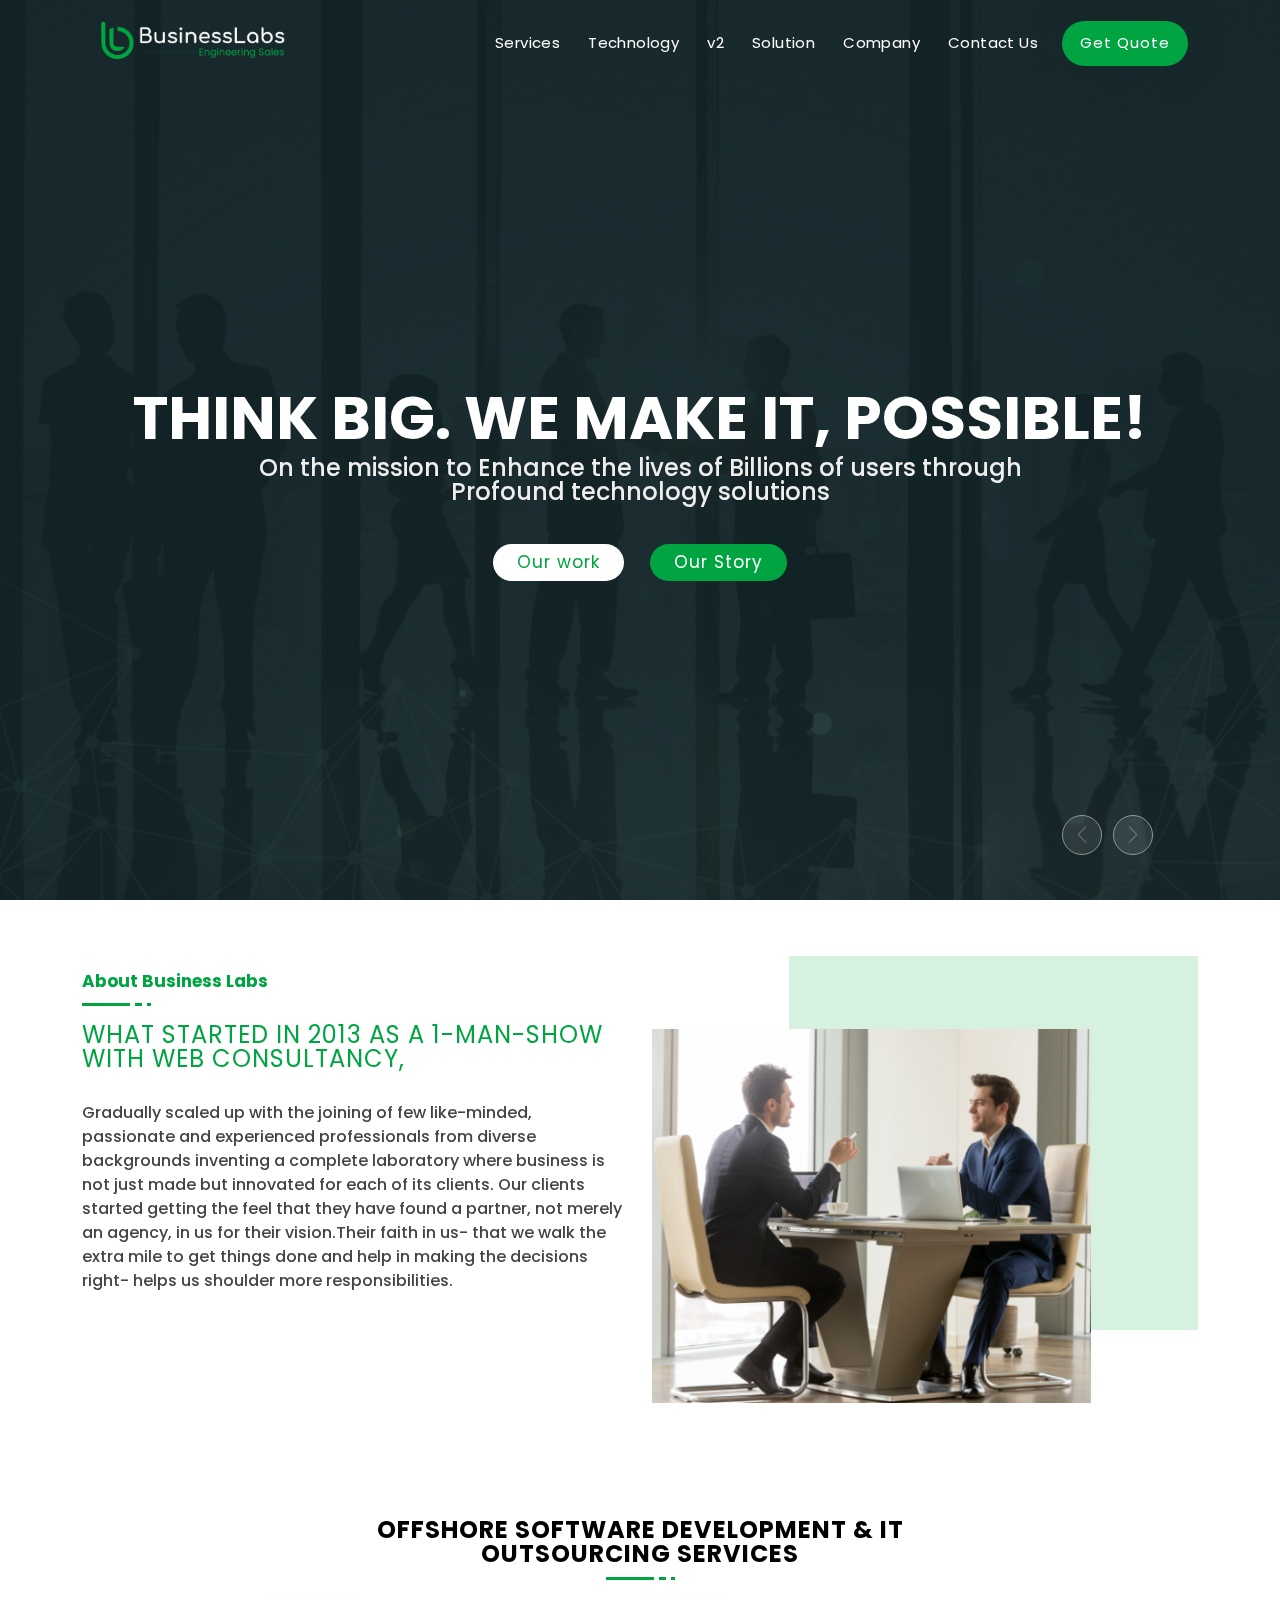
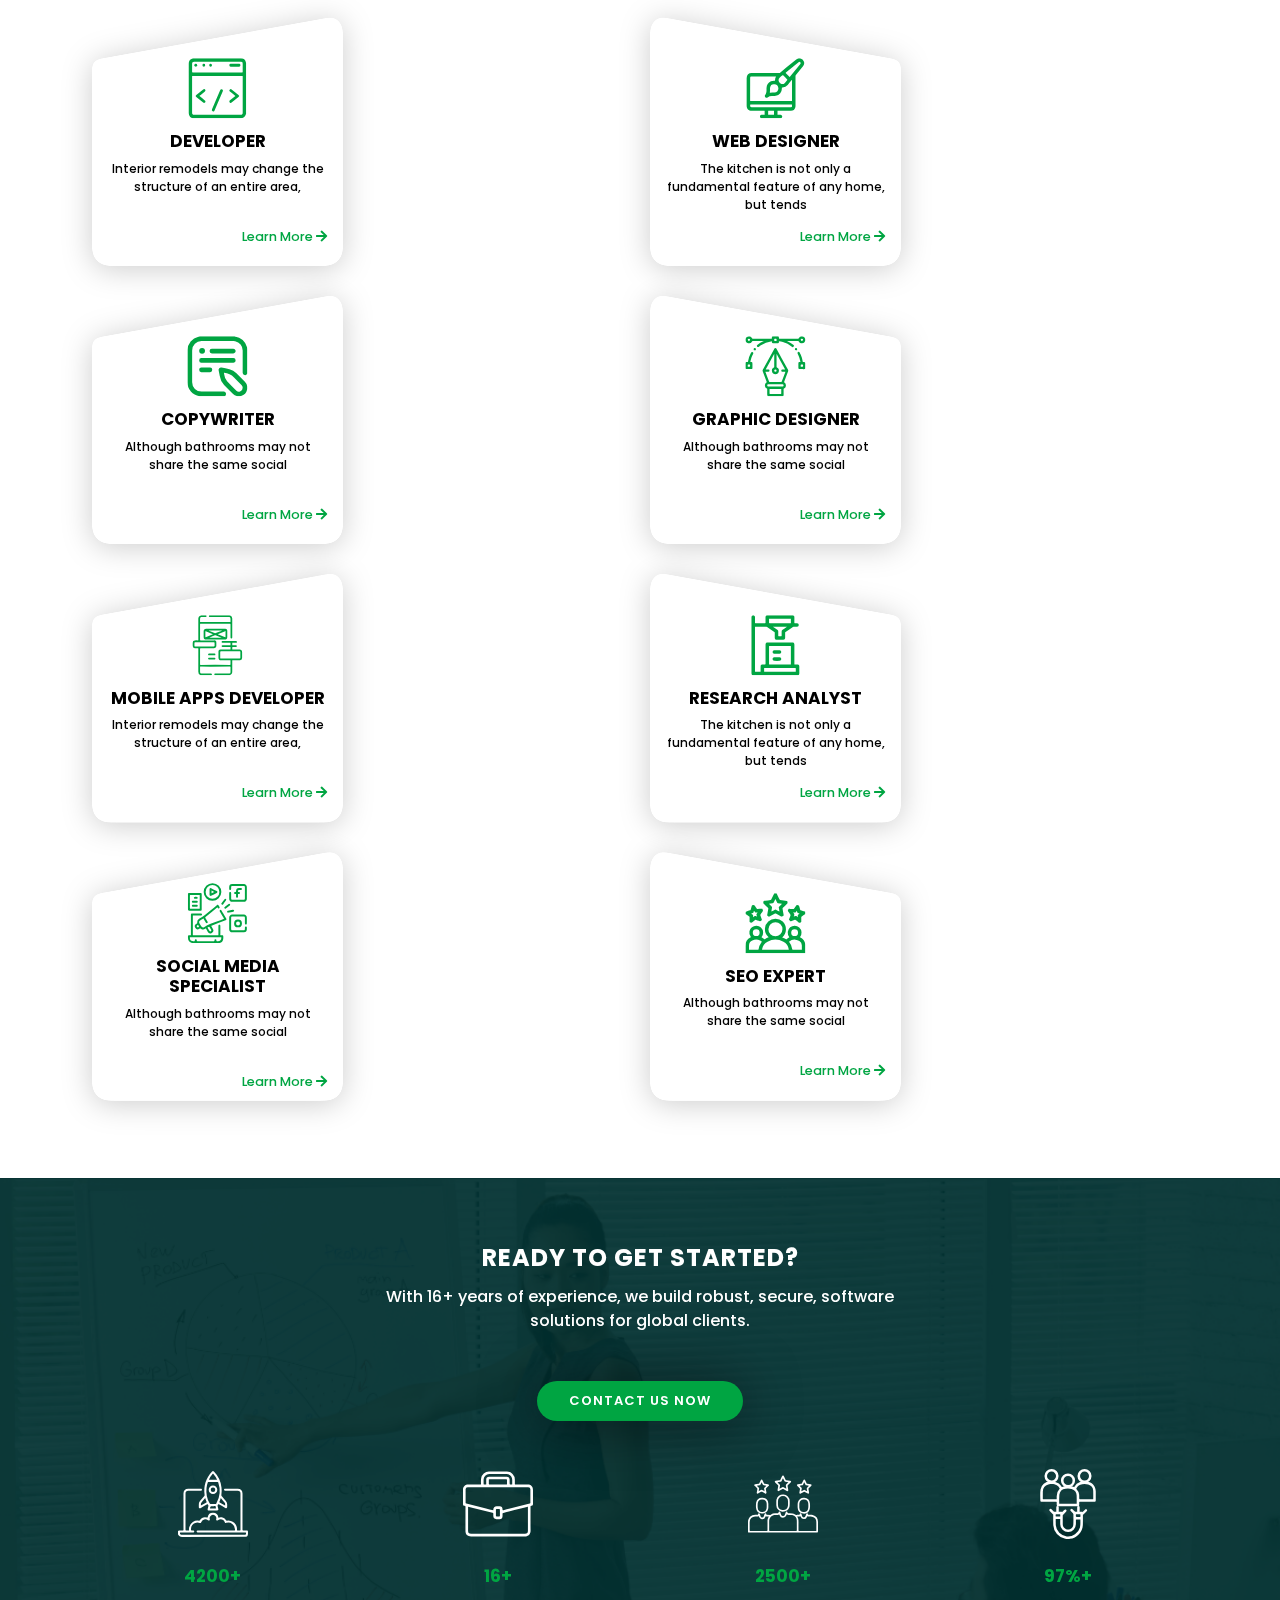
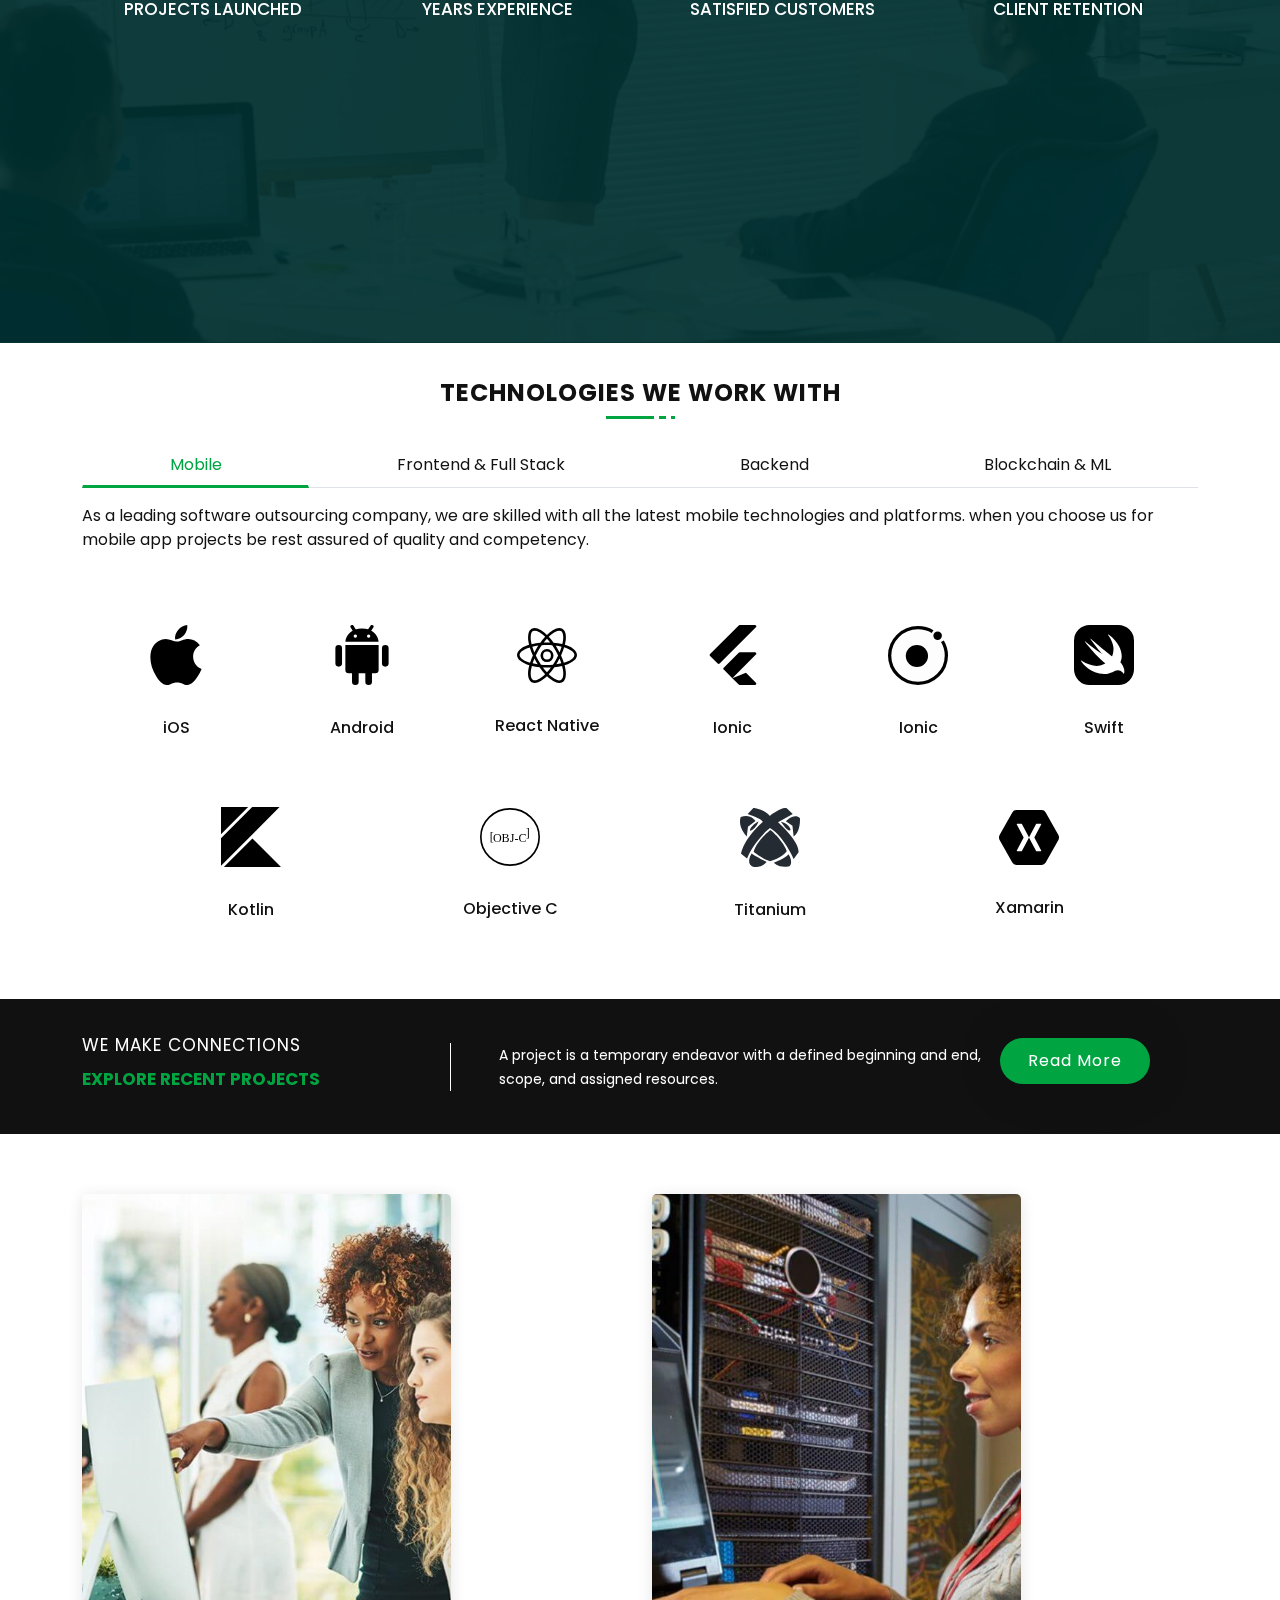
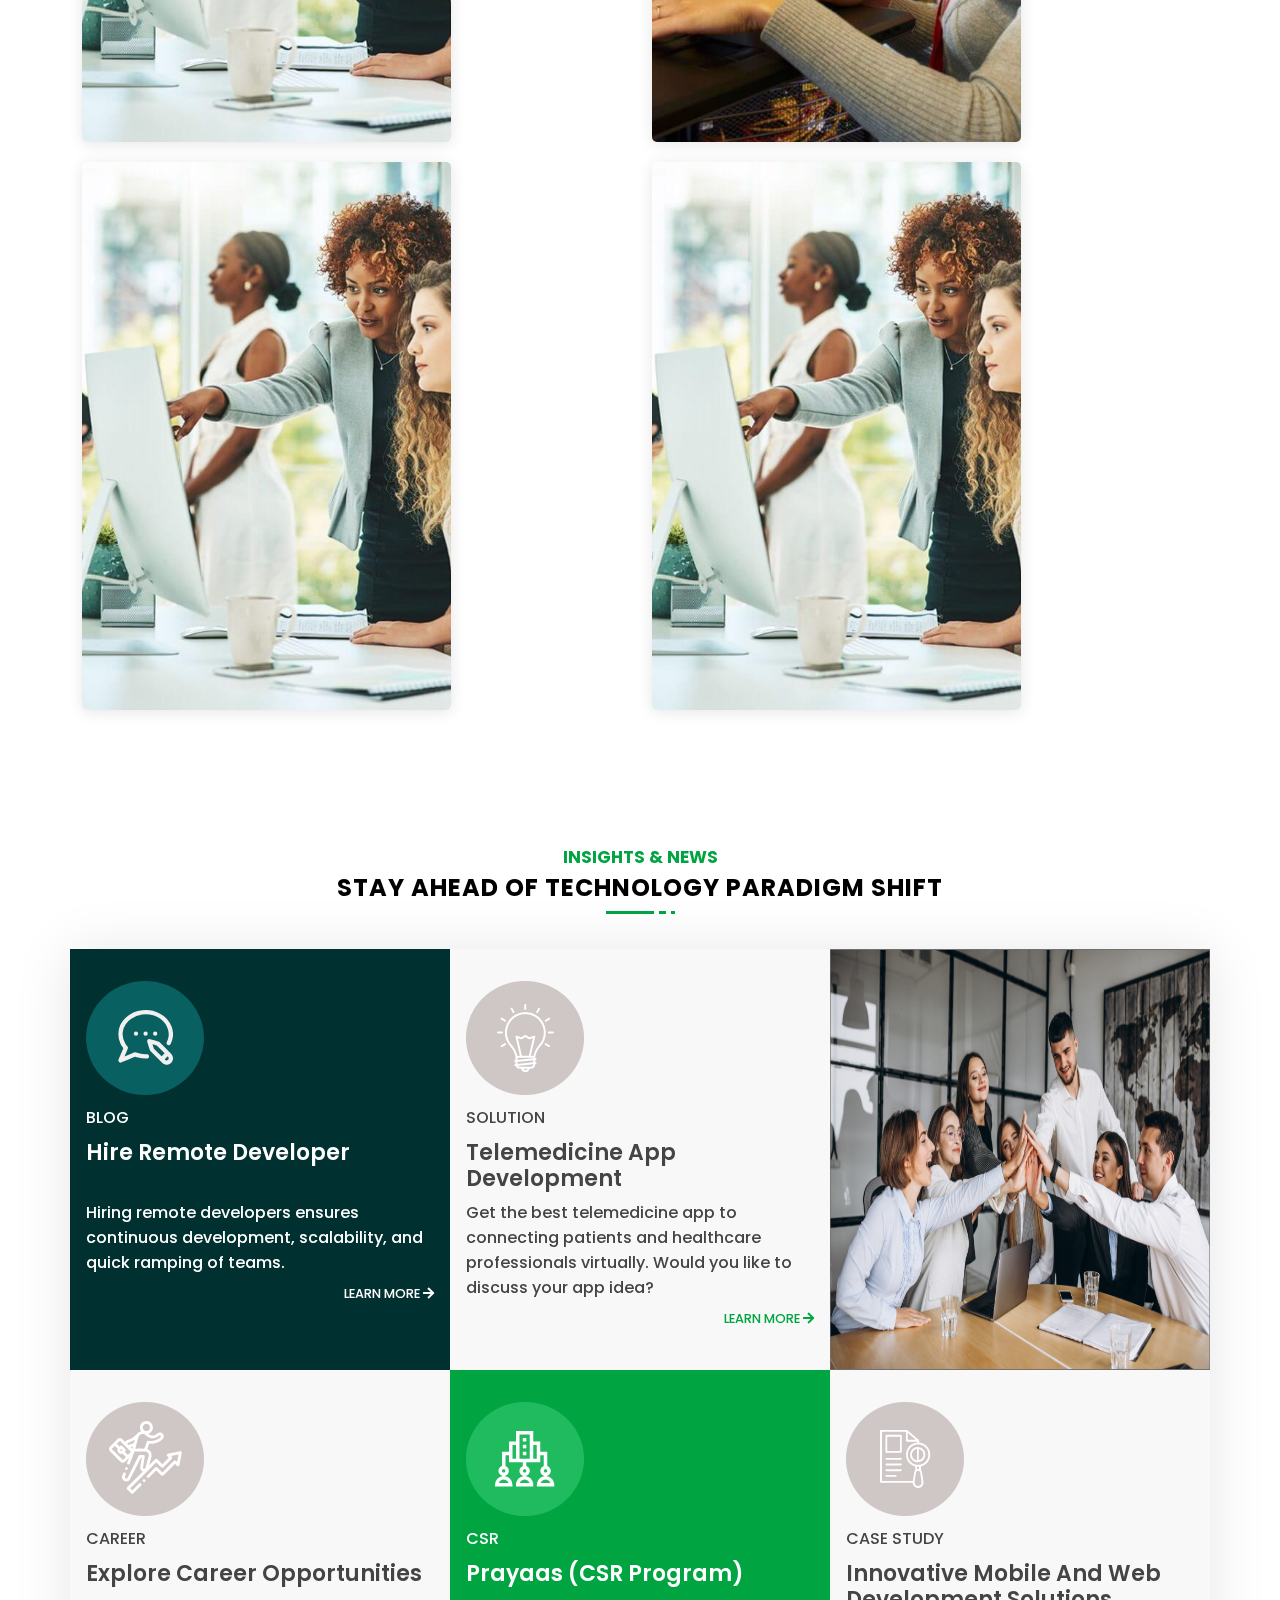
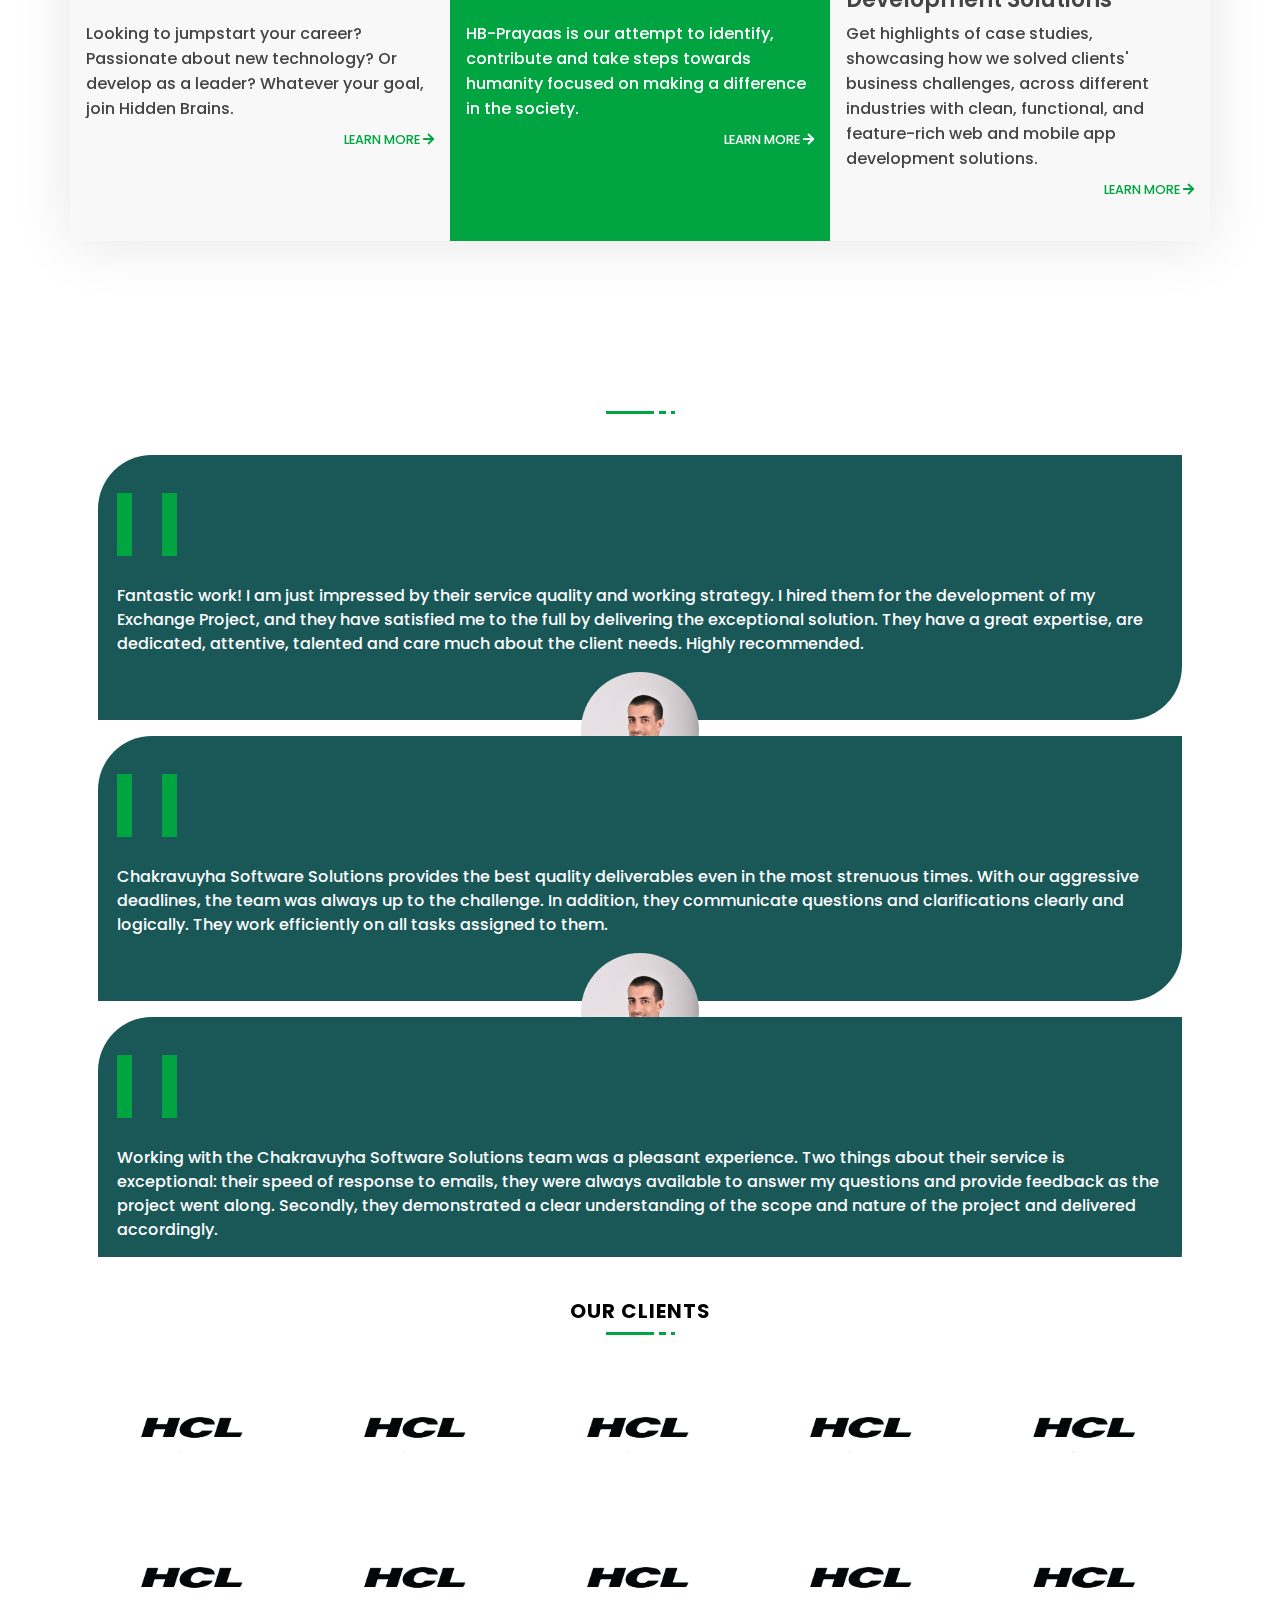
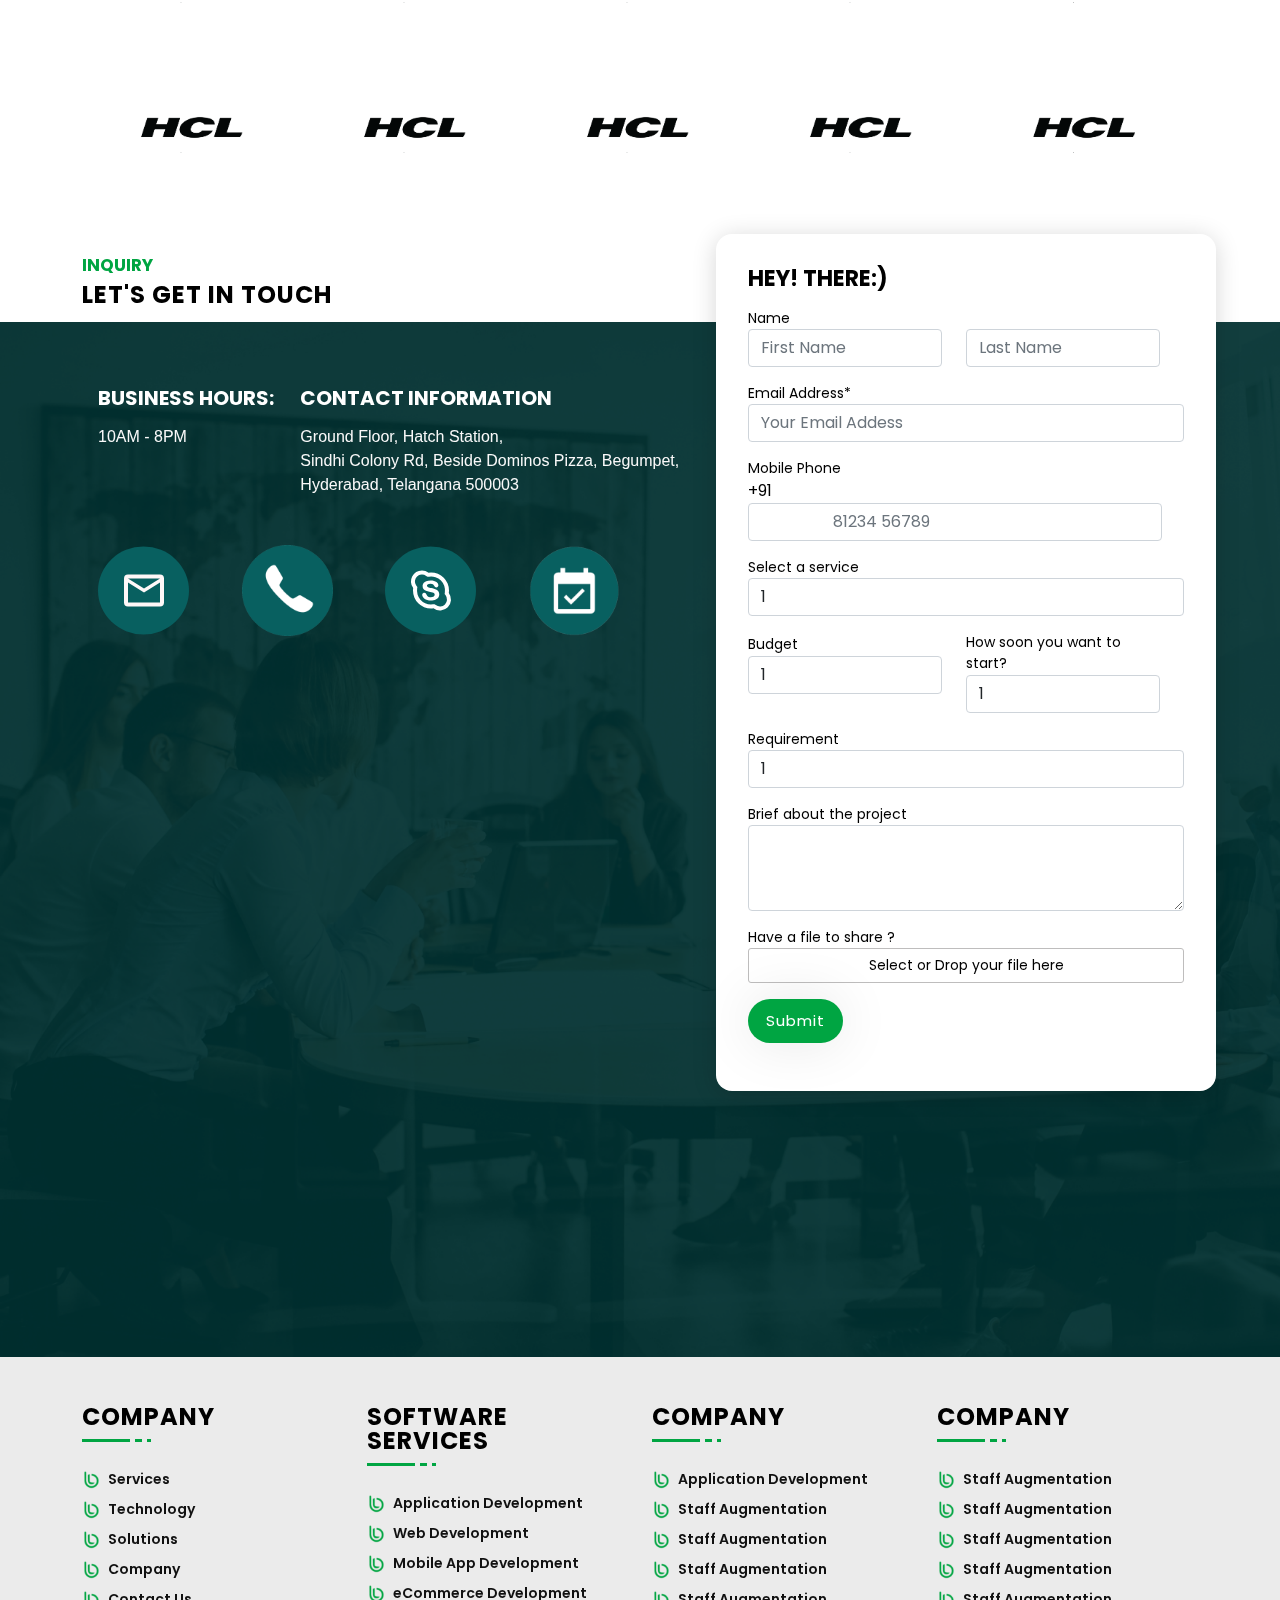
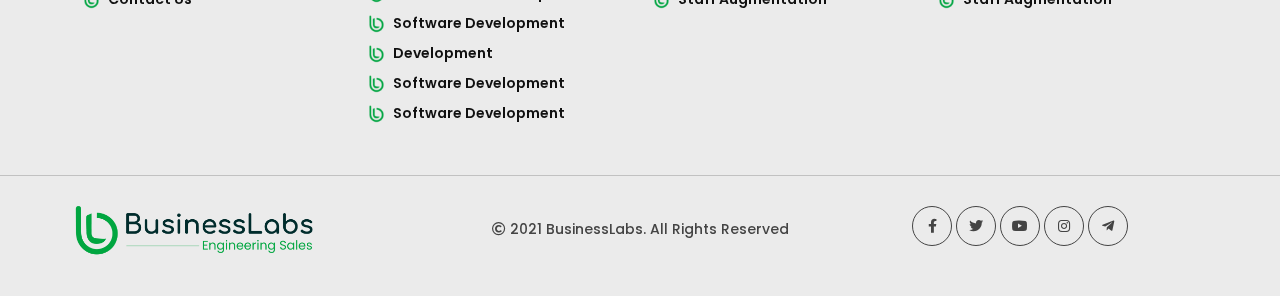
==== commit 7ffdce92: "fixed responsiveness" ====
--- a/index.html
+++ b/index.html
@@ -189,7 +189,7 @@
                             <div class="dropdown-content">
                                 <div class="row dd-content">
                                     <div class="col">
-                                        <img src="https://dummyimage.com/300x500/000/fff" class="big" class="img-fluid" alt="">
+                                        <img src="https://dummyimage.com/300x500/000/fff" class="big img-fluid" alt="">
                                     </div>
                                     <div class="col-md-5">
                                         <h2 class="dd-title">Services</h2>
@@ -391,7 +391,7 @@
                 <div class="service">
                     <div class="container">
                         <div class="row">
-                            <div class="col">
+                            <div class="col col-md-6 col-sm-6">
                                 <div class='outer'>
                                     <div class="inner">
                                         <div class="shape-outer trapezoid">
@@ -408,7 +408,7 @@
                                     </div>
                                 </div>
                             </div>
-                            <div class="col">
+                            <div class="col col-md-6 col-sm-6">
                                 <div class='outer'>
                                     <div class="inner">
                                         <div class="shape-outer trapezoid one">
@@ -422,7 +422,7 @@
                                     </div>
                                 </div>
                             </div>
-                            <div class="col">
+                            <div class="col col-md-6 col-sm-6">
                                 <div class='outer'>
                                     <div class="inner">
                                         <div class="shape-outer trapezoid">
@@ -436,7 +436,7 @@
                                     </div>
                                 </div>
                             </div>
-                            <div class="col">
+                            <div class="col col-md-6 col-sm-6">
                                 <div class='outer'>
                                     <div class="inner">
                                         <div class="shape-outer trapezoid one">
@@ -450,7 +450,7 @@
                                     </div>
                                 </div>
                             </div>
-                            <div class="col">
+                            <div class="col col-md-6 col-sm-6">
                                 <div class='outer'>
                                     <div class="inner">
                                         <div class="shape-outer trapezoid">
@@ -471,7 +471,7 @@
                                     </div>
                                 </div>
                             </div>
-                            <div class="col">
+                            <div class="col col-md-6 col-sm-6">
                                 <div class='outer'>
                                     <div class="inner">
                                         <div class="shape-outer trapezoid one">
@@ -485,7 +485,7 @@
                                     </div>
                                 </div>
                             </div>
-                            <div class="col">
+                            <div class="col col-md-6 col-sm-6">
                                 <div class='outer'>
                                     <div class="inner">
                                         <div class="shape-outer trapezoid">
@@ -499,7 +499,7 @@
                                     </div>
                                 </div>
                             </div>
-                            <div class="col">
+                            <div class="col col-md-6 col-sm-6">
                                 <div class='outer'>
                                     <div class="inner">
                                         <div class="shape-outer trapezoid one">
--- a/assets/css/style.css
+++ b/assets/css/style.css
@@ -323,6 +323,7 @@
     right: 15px;
     bottom: 15px;
     left: 15px;
+    transform: translate(-2%, 0%);
     padding: 10px 0;
     background-color: #fff;
     overflow-y: auto;
@@ -588,7 +589,7 @@
     }
 }
 
-@media (max-width: 768px) {
+@media (min-width: 768px) {
     #hero h2 {
         font-size: 28px;
     }
@@ -2295,7 +2296,7 @@
     }
     .dropdown-content {
         width: auto;
-        padding: 2rem;
+        padding: 2rem 1rem;
     }
     .navbar .dropdown ul {
         left: 0;
@@ -2303,6 +2304,9 @@
         margin: auto;
         width: 90%;
     }
+    .dropdown-content .col-md-5 {
+        margin: 0rem;
+    }
     .navbar .dropdown ul li a:hover {
         color: #00A542;
     }
@@ -2338,7 +2342,6 @@
     }
     .service .container .row {
         display: flex;
-        flex-direction: column;
     }
     .shape-outer {
         display: flex;
@@ -2918,6 +2921,9 @@
         line-height: normal;
         margin-bottom: 1rem;
     }
+    #hero .btn-get-started {
+        font-size: 1rem;
+    }
     .about {
         padding: 20px 0 !important;
     }
@@ -3009,4 +3015,125 @@
         padding: 0rem;
         padding-bottom: 2rem;
     }
+    .dropdown-content .dd-content .col-md-4 .col {
+        background: transparent;
+        margin: auto;
+        margin-top: -1rem;
+        padding-bottom: 1rem;
+    }
+}
+
+@media (min-width: 768px) {
+    .col-md-6 {
+        flex: 0 0 auto;
+        width: 50% !important;
+    }
+    .shape-inner {
+        top: 59%;
+    }
+    .stat-1 img {
+        width: 70px;
+        height: 70px;
+    }
+    .connections .col-md-2 .btn-get-started {
+        left: 0;
+        transform: none;
+        width: 150px;
+        font-size: 1rem;
+        margin-left: -2rem;
+        margin-top: -1rem;
+    }
+    .connections {
+        height: auto;
+    }
+}
+
+@media screen and (min-width: 1000px) {
+    .navbar .dropdown ul {
+        width: calc(100% + 1000px);
+        transform: translateX(-32%);
+    }
+    .navbar .tech ul {
+        transform: translateX(-42%);
+    }
+    .dropdown-content .dd-content {
+        flex-wrap: nowrap;
+    }
+    .heading h4 {
+        font-size: 15px;
+    }
+}
+
+@media screen and (min-width: 1440px) {
+    .navbar .dropdown ul {
+        width: calc(100% + 1400px);
+        transform: translateX(-49%);
+    }
+    .navbar .tech ul {
+        transform: translateX(-56%);
+    }
+    h2 {
+        font-size: 24px;
+    }
+    h3 {
+        font-size: 1rem;
+    }
+    #hero p {
+        color: #eee;
+        margin-bottom: 40px;
+        font-size: 24px;
+        line-height: normal;
+    }
+    .carousel-control-prev {
+        right: 8%;
+    }
+    .carousel-control-next {
+        right: 4%;
+    }
+    .about .section-title h3 {
+        font-weight: normal;
+    }
+    .about .section-title h2 {
+        color: #000;
+        font-weight: bold;
+    }
+    .shape-inner p {
+        font-size: 14px;
+    }
+    .stats {
+        height: auto;
+        padding: 40px 0;
+    }
+    .stat-1 h3 {
+        font-size: 28px;
+    }
+    .connections .section-title h2 {
+        font-size: 1rem;
+    }
+    .connections .section-title h3 {
+        font-size: 24px;
+        color: #fff !important;
+    }
+    .news .col-md-4 h4 {
+        font-size: 26px;
+        height: 60px;
+    }
+    .testimonials {
+        height: calc(89vh + 20px);
+    }
+    .contact0 {
+        height: calc(100vh + 60px);
+    }
+}
+
+@media screen and (min-width: 2500px) {
+    .testimonials {
+        height: 60vh;
+    }
+    .contact0 {
+        height: calc(57vh + 60px);
+    }
+    .contactus form {
+        right: 25%;
+    }
 }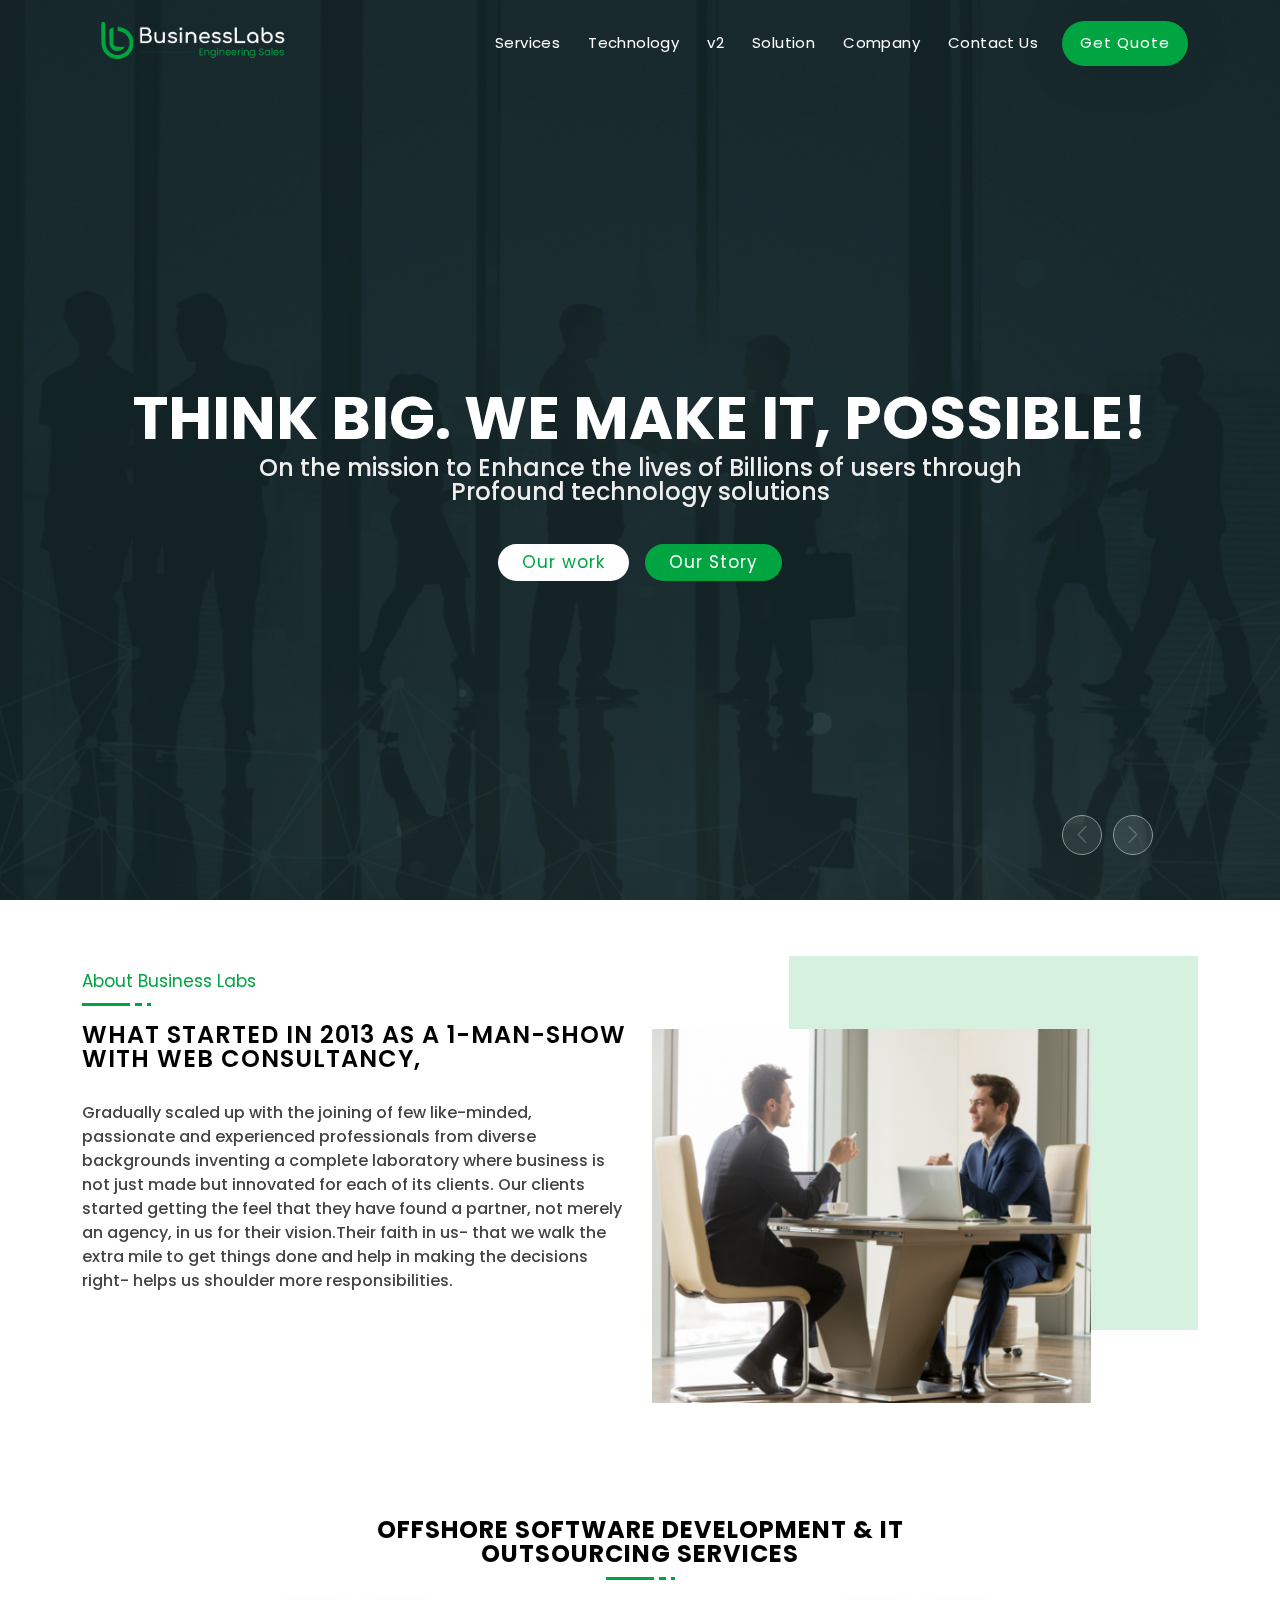
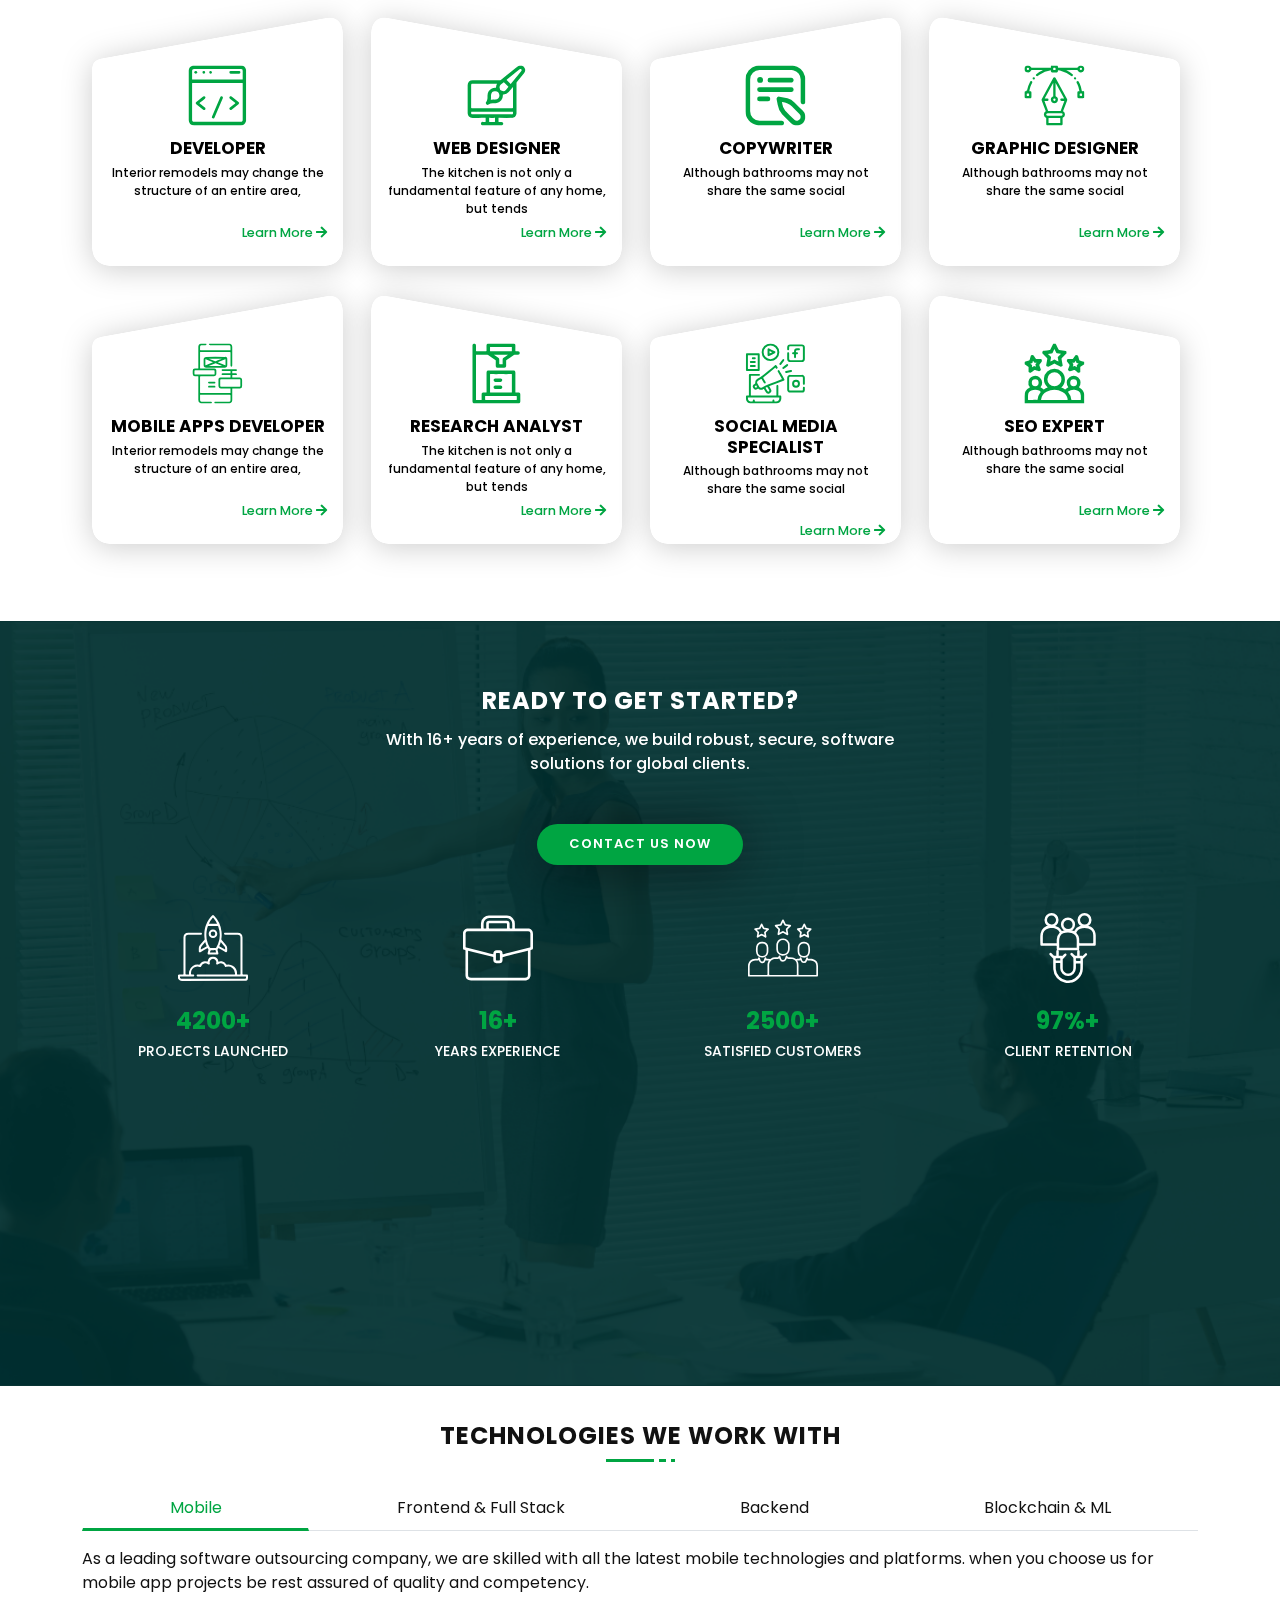
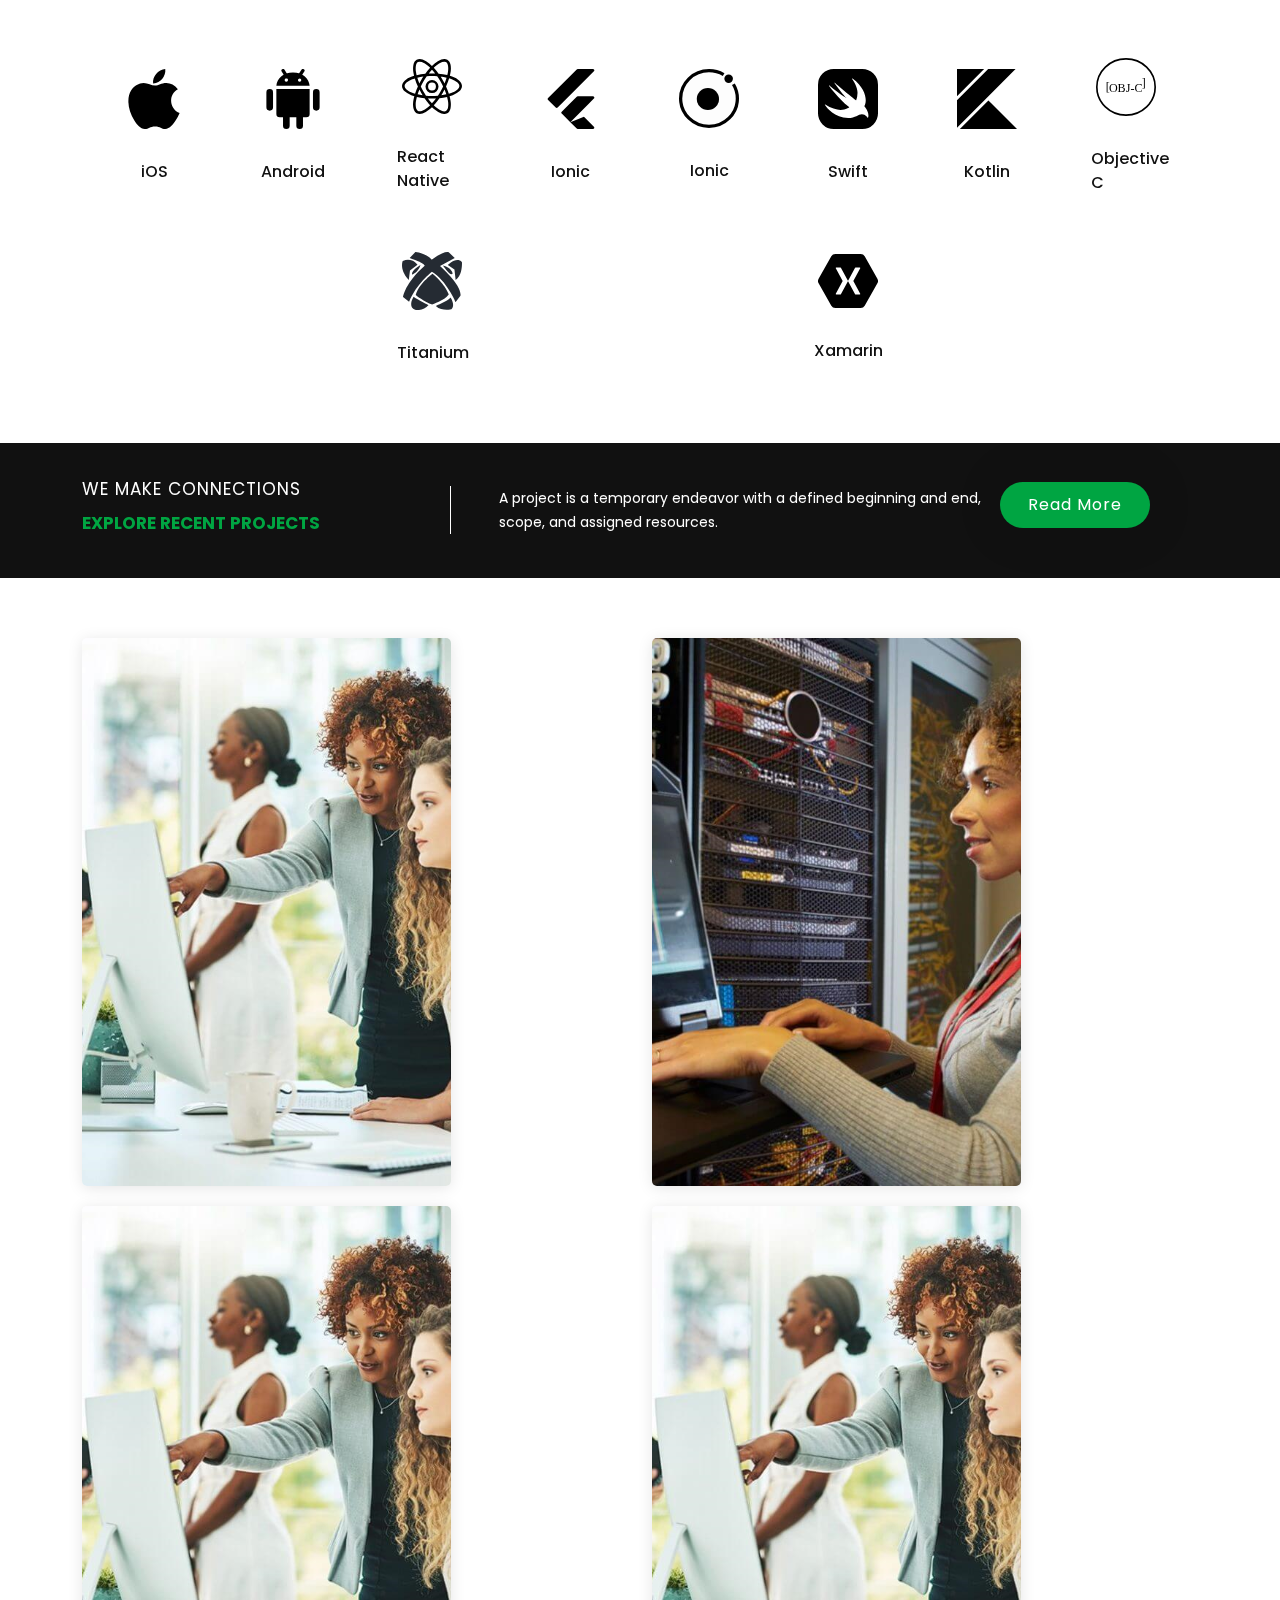
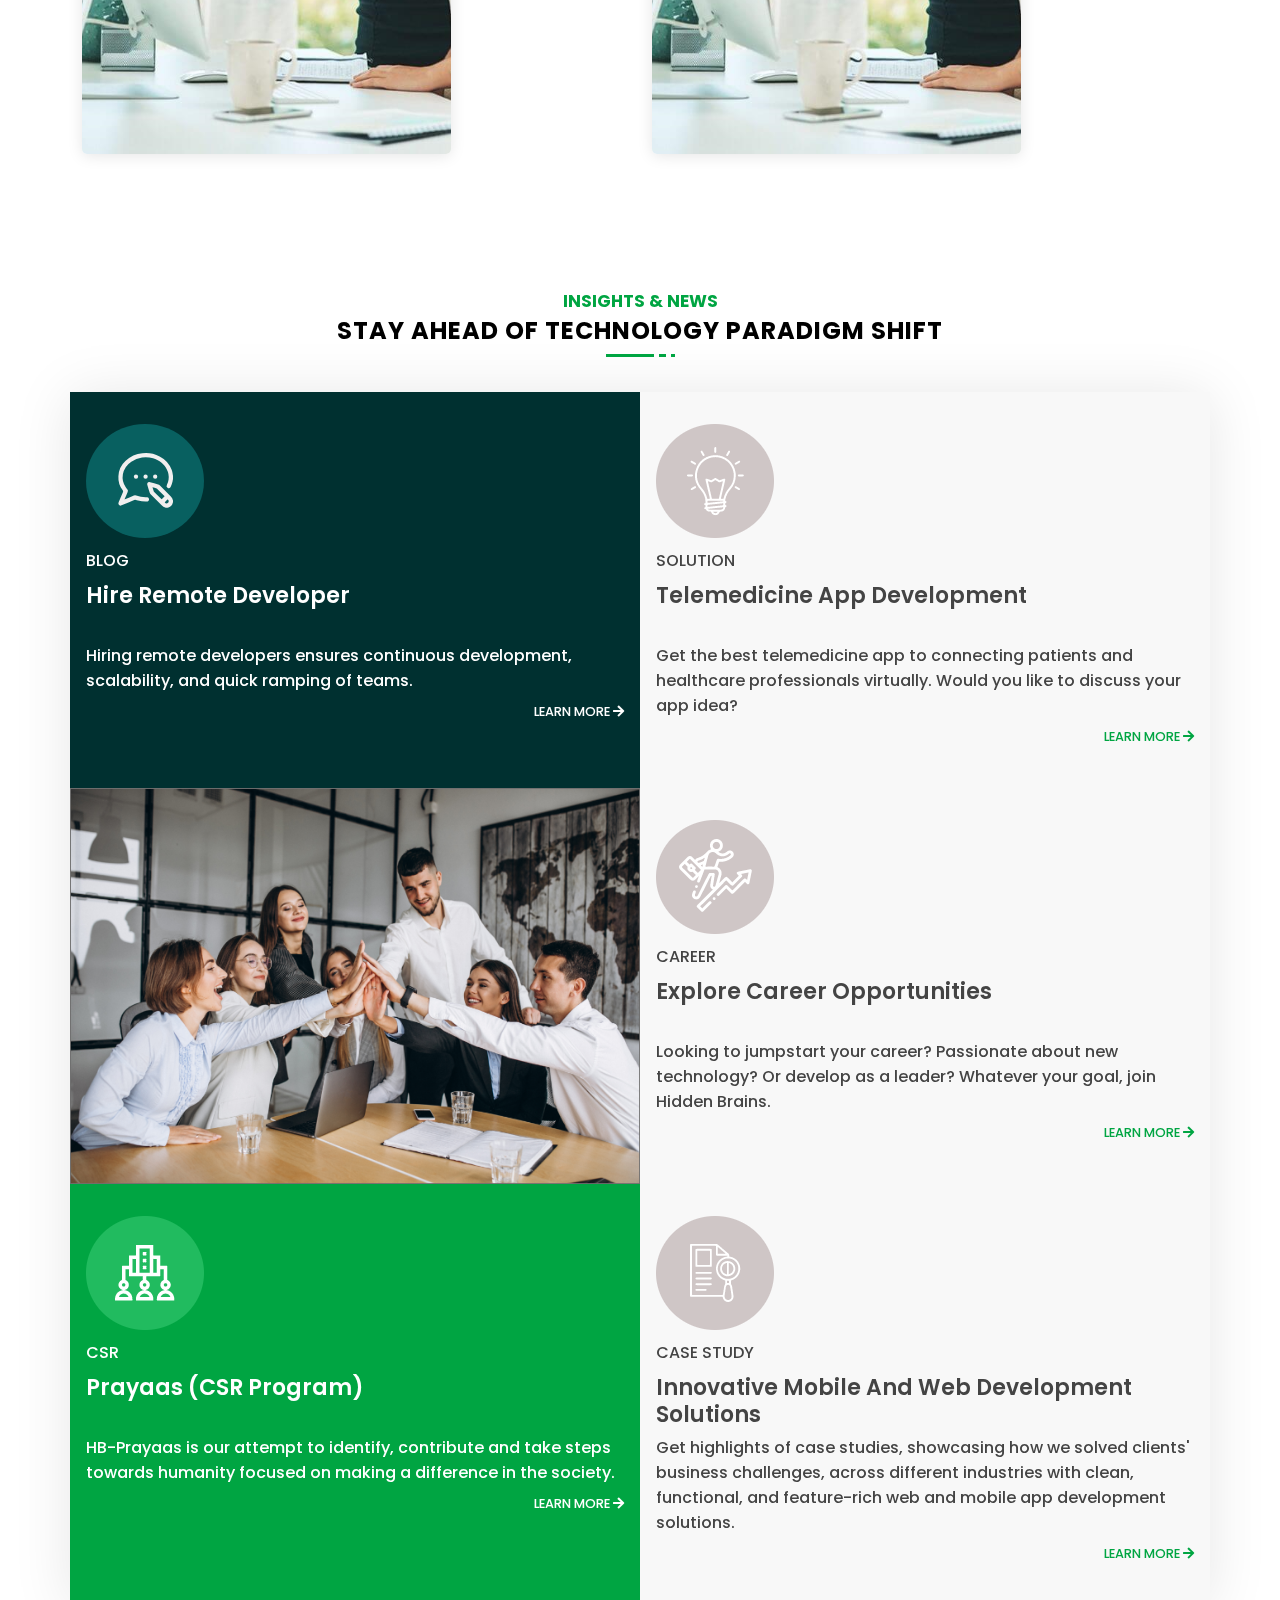
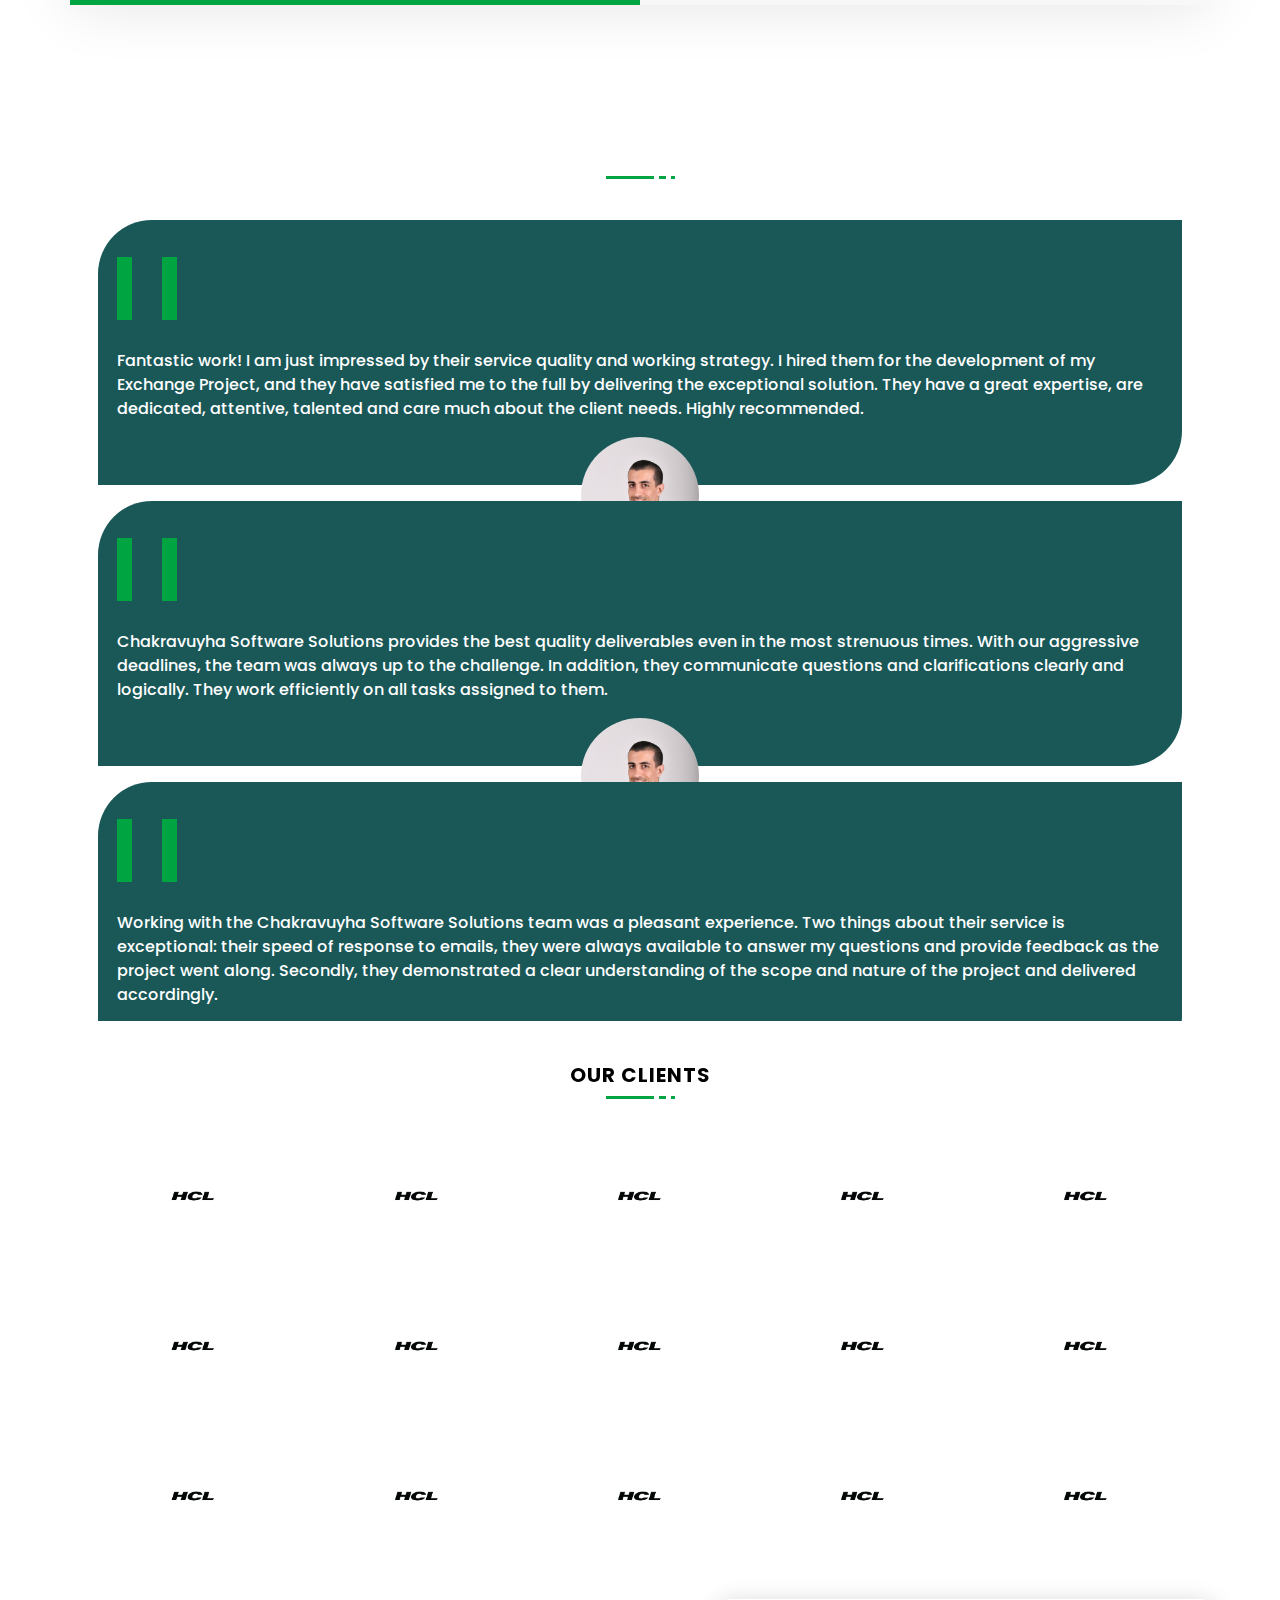
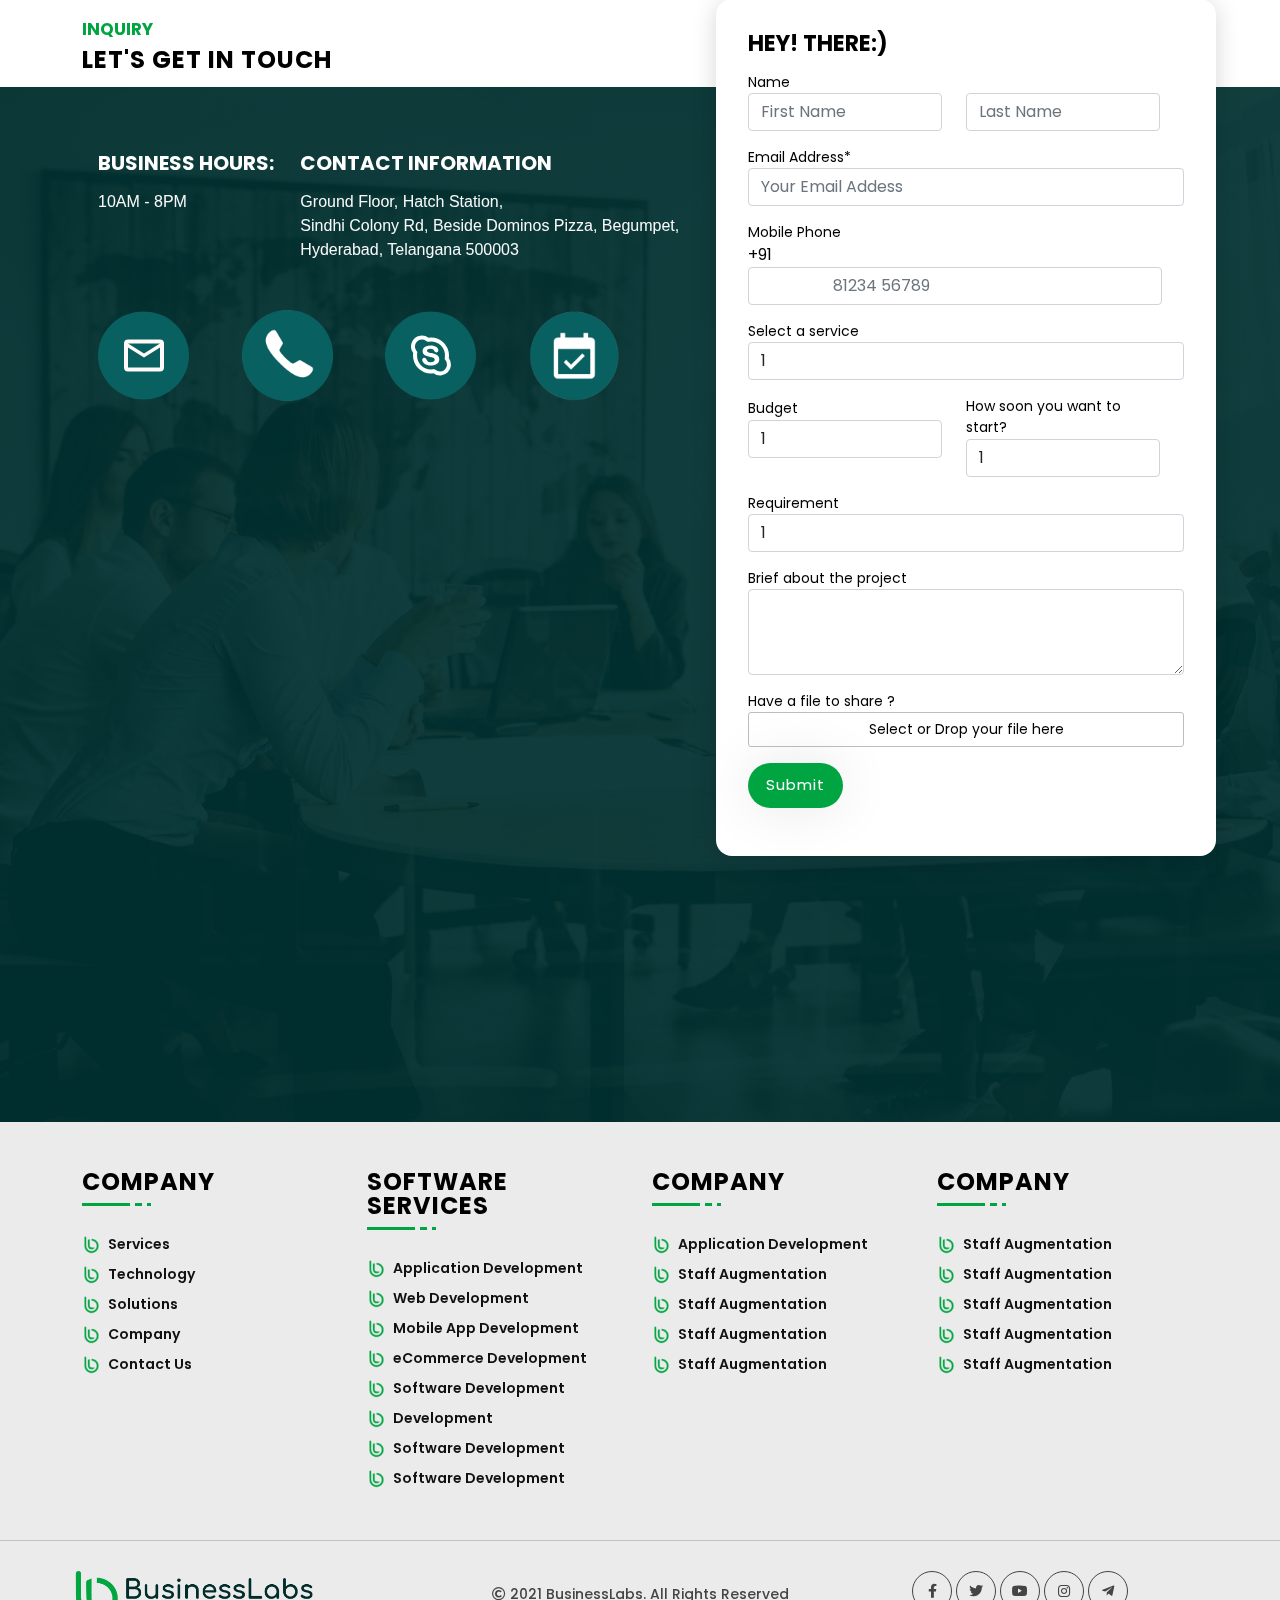
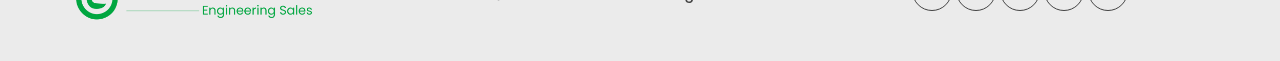
==== commit 6ffd1006: "updated" ====
--- a/index.html
+++ b/index.html
@@ -391,7 +391,7 @@
                 <div class="service">
                     <div class="container">
                         <div class="row">
-                            <div class="col col-md-6 col-sm-6">
+                            <div class="col">
                                 <div class='outer'>
                                     <div class="inner">
                                         <div class="shape-outer trapezoid">
@@ -408,7 +408,7 @@
                                     </div>
                                 </div>
                             </div>
-                            <div class="col col-md-6 col-sm-6">
+                            <div class="col">
                                 <div class='outer'>
                                     <div class="inner">
                                         <div class="shape-outer trapezoid one">
@@ -422,7 +422,7 @@
                                     </div>
                                 </div>
                             </div>
-                            <div class="col col-md-6 col-sm-6">
+                            <div class="col">
                                 <div class='outer'>
                                     <div class="inner">
                                         <div class="shape-outer trapezoid">
@@ -436,7 +436,7 @@
                                     </div>
                                 </div>
                             </div>
-                            <div class="col col-md-6 col-sm-6">
+                            <div class="col">
                                 <div class='outer'>
                                     <div class="inner">
                                         <div class="shape-outer trapezoid one">
@@ -450,7 +450,7 @@
                                     </div>
                                 </div>
                             </div>
-                            <div class="col col-md-6 col-sm-6">
+                            <div class="col">
                                 <div class='outer'>
                                     <div class="inner">
                                         <div class="shape-outer trapezoid">
@@ -471,7 +471,7 @@
                                     </div>
                                 </div>
                             </div>
-                            <div class="col col-md-6 col-sm-6">
+                            <div class="col">
                                 <div class='outer'>
                                     <div class="inner">
                                         <div class="shape-outer trapezoid one">
@@ -485,7 +485,7 @@
                                     </div>
                                 </div>
                             </div>
-                            <div class="col col-md-6 col-sm-6">
+                            <div class="col">
                                 <div class='outer'>
                                     <div class="inner">
                                         <div class="shape-outer trapezoid">
@@ -499,7 +499,7 @@
                                     </div>
                                 </div>
                             </div>
-                            <div class="col col-md-6 col-sm-6">
+                            <div class="col">
                                 <div class='outer'>
                                     <div class="inner">
                                         <div class="shape-outer trapezoid one">
--- a/assets/css/style.css
+++ b/assets/css/style.css
@@ -923,7 +923,6 @@
         font-size: 12px;
         line-height: normal;
         margin: auto;
-        margin-bottom: 1rem;
     }
     .shape-inner h4 {
         font-size: 1rem;
@@ -2350,8 +2349,8 @@
         background: white;
         position: relative;
         transition: .3s;
-        width: calc(270px);
-        height: calc(270px);
+        width: calc(280px);
+        height: calc(280px);
     }
     .shape-inner {
         padding: 2rem .5rem;
@@ -2454,330 +2453,6 @@
         width: 100%;
     }
 }
-
-
-/* nav {
-    position: fixed;
-    z-index: 99;
-    width: 100%;
-    background: transparent;
-    font-family: 'Poppins', sa;
-}
-
-nav .wrapper {
-    position: relative;
-    max-width: 1300px;
-    padding: 0px 30px;
-    height: 70px;
-    line-height: 70px;
-    margin: auto;
-    display: flex;
-    align-items: center !important;
-    justify-content: space-between;
-}
-
-.wrapper .logo a {
-    color: #f2f2f2;
-    font-size: 20px;
-    font-weight: 600;
-    text-decoration: none;
-}
-
-.wrapper .nav-links {
-    display: inline-flex;
-    margin-bottom: 0rem;
-}
-
-.nav-links li {
-    list-style: none;
-}
-
-.nav-links li a {
-    color: #f2f2f2;
-    text-decoration: none;
-    font-size: 16px;
-    font-weight: 500;
-    padding: 20px 15px;
-    transition: all 0.3s ease;
-    border: 2px solid transparent;
-}
-
-.nav-links li a:hover {
-    color: #00A542;
-    border-bottom: 2px solid #00A542;
-    transition: all 0.3 ease;
-}
-
-.btn-get-quote {
-    padding: 9px 16px;
-    background: #00A542 !important;
-    color: #fff;
-    width: 25%;
-    height: 52%;
-    border-radius: 2rem;
-    text-align: center;
-}
-
-.nav-links .mobile-item {
-    display: none;
-}
-
-.nav-links .drop-menu {
-    position: absolute;
-    background: #242526;
-    width: 180px;
-    line-height: 45px;
-    top: 85px;
-    opacity: 0;
-    visibility: hidden;
-    box-shadow: 0 6px 10px rgba(0, 0, 0, 0.15);
-}
-
-.drop-menu li a {
-    width: 100%;
-    display: block;
-    padding: 0 0 0 15px;
-    font-weight: 400;
-    border-radius: 0px;
-}
-
-.mega-box {
-    position: absolute;
-    left: 0;
-    width: 100%;
-    padding: 0 30px;
-    top: 320px;
-    opacity: 0;
-    visibility: hidden;
-}
-
-.drop-services {
-    opacity: 1;
-    visibility: visible;
-}
-
-.nav-links li:hover .drop-menu,
-.nav-links li:hover .mega-box {
-    transition: all 0.3s ease;
-    top: 320px;
-    opacity: 1;
-    visibility: visible;
-}
-
-.mega-box .content {
-    background: #f1f2f3;
-    padding: 25px 20px;
-    display: flex;
-    width: 100%;
-    justify-content: space-between;
-    box-shadow: 0 6px 10px rgba(0, 0, 0, 0.15);
-    color: black;
-}
-
-.mega-box .content .content-box {
-    display: flex;
-    align-items: center;
-    justify-content: space-evenly;
-}
-
-.mega-box .content .row {
-    width: calc(25% - 30px);
-    line-height: 45px;
-}
-
-.content .row .bullet-icons {
-    width: 12px;
-}
-
-.content .row .section-title {
-    color: #111;
-    font-size: 1rem;
-    font-weight: 500;
-    margin-bottom: 0rem;
-    padding-bottom: 0rem;
-}
-
-.content .row .section-title h2 {
-    color: black;
-}
-
-.content .row .mega-links {
-    margin-left: -25px;
-    margin-bottom: 1rem;
-}
-
-.row .mega-links li {
-    padding: 0 20px;
-}
-
-.row .mega-links li a {
-    padding: 0px;
-    color: #111;
-    font-size: 1rem;
-    display: flex;
-    align-items: center;
-    justify-content: space-around;
-}
-
-.row .mega-links li a:hover {
-    color: #121212;
-}
-
-.wrapper .btn {
-    color: #fff;
-    font-size: 20px;
-    cursor: pointer;
-    display: none;
-}
-
-.wrapper .btn.close-btn {
-    position: absolute;
-    right: 30px;
-    top: 10px;
-}
-
-li .btn-get-quote {
-    padding: 9px 16px !important;
-}
-
-@media screen and (max-width: 970px) {
-    .wrapper .btn {
-        display: block;
-    }
-    .wrapper .nav-links {
-        position: fixed;
-        height: 100vh;
-        width: 100%;
-        max-width: 350px;
-        top: 0;
-        left: -100%;
-        background: #242526;
-        display: block;
-        padding: 50px 10px;
-        line-height: 50px;
-        overflow-y: auto;
-        box-shadow: 0px 15px 15px rgba(0, 0, 0, 0.18);
-        transition: all 0.3s ease;
-    }
-     ::-webkit-scrollbar {
-        width: 10px;
-    }
-     ::-webkit-scrollbar-track {
-        background: #242526;
-    }
-     ::-webkit-scrollbar-thumb {
-        background: #3A3B3C;
-    }
-    #menu-btn:checked~.nav-links {
-        left: 0%;
-    }
-    #menu-btn:checked~.btn.menu-btn {
-        display: none;
-    }
-    #close-btn:checked~.btn.menu-btn {
-        display: block;
-    }
-    .nav-links li {
-        margin: 15px 10px;
-    }
-    .nav-links li a {
-        padding: 0 20px;
-        display: block;
-        font-size: 20px;
-    }
-    .nav-links .drop-menu {
-        position: static;
-        opacity: 1;
-        top: 65px;
-        visibility: visible;
-        padding-left: 20px;
-        width: 100%;
-        max-height: 0px;
-        overflow: hidden;
-        box-shadow: none;
-        transition: all 0.3s ease;
-    }
-    #showDrop:checked~.drop-menu,
-    #showMega:checked~.mega-box {
-        max-height: 100%;
-    }
-    .nav-links .desktop-item {
-        display: none;
-    }
-    .nav-links .mobile-item {
-        display: block;
-        color: #f2f2f2;
-        font-size: 20px;
-        font-weight: 500;
-        padding-left: 20px;
-        cursor: pointer;
-        border-radius: 5px;
-        transition: all 0.3s ease;
-    }
-    .nav-links .mobile-item:hover {
-        background: #3A3B3C;
-    }
-    .drop-menu li {
-        margin: 0;
-    }
-    .drop-menu li a {
-        border-radius: 5px;
-        font-size: 18px;
-    }
-    .mega-box {
-        position: static;
-        top: 65px;
-        opacity: 1;
-        visibility: visible;
-        padding: 0 20px;
-        max-height: 0px;
-        overflow: hidden;
-        transition: all 0.3s ease;
-    }
-    .mega-box .content {
-        box-shadow: none;
-        flex-direction: column;
-        padding: 20px 20px 0 20px;
-    }
-    .mega-box .content .row {
-        width: 100%;
-        margin-bottom: 15px;
-        border-top: 1px solid rgba(255, 255, 255, 0.08);
-    }
-    .mega-box .content .row:nth-child(1),
-    .mega-box .content .row:nth-child(2) {
-        border-top: 0px;
-    }
-    .content .row .mega-links {
-        border-left: 0px;
-        padding-left: 15px;
-    }
-    .row .mega-links li {
-        margin: 0;
-    }
-    .content .row header {
-        font-size: 19px;
-    }
-}
-
-nav input {
-    display: none;
-}
-
-.body-text {
-    position: absolute;
-    top: 50%;
-    left: 50%;
-    transform: translate(-50%, -50%);
-    width: 100%;
-    text-align: center;
-    padding: 0 30px;
-}
-
-.body-text div {
-    font-size: 45px;
-    font-weight: 600;
-} */
 
 .slick-prev,
 .slick-next {
@@ -2967,8 +2642,6 @@
         background: white;
         position: relative;
         transition: .3s;
-        width: calc(320px);
-        height: calc(320px);
     }
     .shape-inner {
         top: 65%;
@@ -3011,6 +2684,9 @@
         color: black;
         padding-bottom: 1rem;
     }
+    .service .container .row {
+        flex-direction: column;
+    }
     .contact0 {
         padding: 0rem;
         padding-bottom: 2rem;
@@ -3020,6 +2696,33 @@
         margin: auto;
         margin-top: -1rem;
         padding-bottom: 1rem;
+    }
+}
+
+@media (min-width: 320px) {
+    .shape-outer {
+        width: calc(100% + 320px);
+    }
+}
+
+@media (min-width: 375px) {
+    .shape-outer {
+        width: calc(100% + 330px);
+        height: calc(330px);
+    }
+}
+
+@media (min-width: 420px) {
+    .shape-outer {
+        width: calc(100% + 380px);
+        height: calc(380px);
+    }
+    .shape-inner {
+        width: calc(100%);
+        height: calc(380px);
+    }
+    .shape-inner p {
+        margin-bottom: 2rem;
     }
 }
 
@@ -3046,6 +2749,47 @@
     .connections {
         height: auto;
     }
+    .service .container .row {
+        flex-direction: inherit;
+    }
+    .service .col {
+        width: 50%;
+    }
+    .shape-outer {
+        width: calc(280px);
+        height: calc(280px);
+    }
+    .shape-inner {
+        width: calc(320px);
+        height: 300px;
+    }
+    .shape-inner p {
+        margin-bottom: 1rem;
+    }
+    .stat-1 h3 {
+        font-size: 24px;
+    }
+    .stat-1 h5 {
+        font-size: 14px;
+    }
+    .techno {
+        width: 101px;
+    }
+    .news .col-md-4 {
+        width: 50%;
+    }
+    #hero .buttons {
+        justify-content: center;
+    }
+    .carousel-control-prev {
+        right: 13%;
+    }
+    .about .left {
+        width: 100% !important;
+    }
+    .clients .row .col img {
+        width: 42%;
+    }
 }
 
 @media screen and (min-width: 1000px) {
@@ -3061,6 +2805,33 @@
     }
     .heading h4 {
         font-size: 15px;
+    }
+    .service .col {
+        width: auto;
+    }
+    .shape-outer {
+        height: calc(200px + 4vw);
+        width: calc(200px + 4vw);
+    }
+    .shape-inner {
+        height: calc(200px + 4vw);
+        width: calc(200px + 4vw);
+    }
+    .shape-inner p {
+        margin: 0rem;
+    }
+    .about .section-title h3 {
+        font-weight: normal;
+    }
+    .about .section-title h2 {
+        color: #000;
+        font-weight: 600;
+    }
+    .about .section-title br {
+        display: none;
+    }
+    .about .left {
+        width: 50% !important;
     }
 }
 
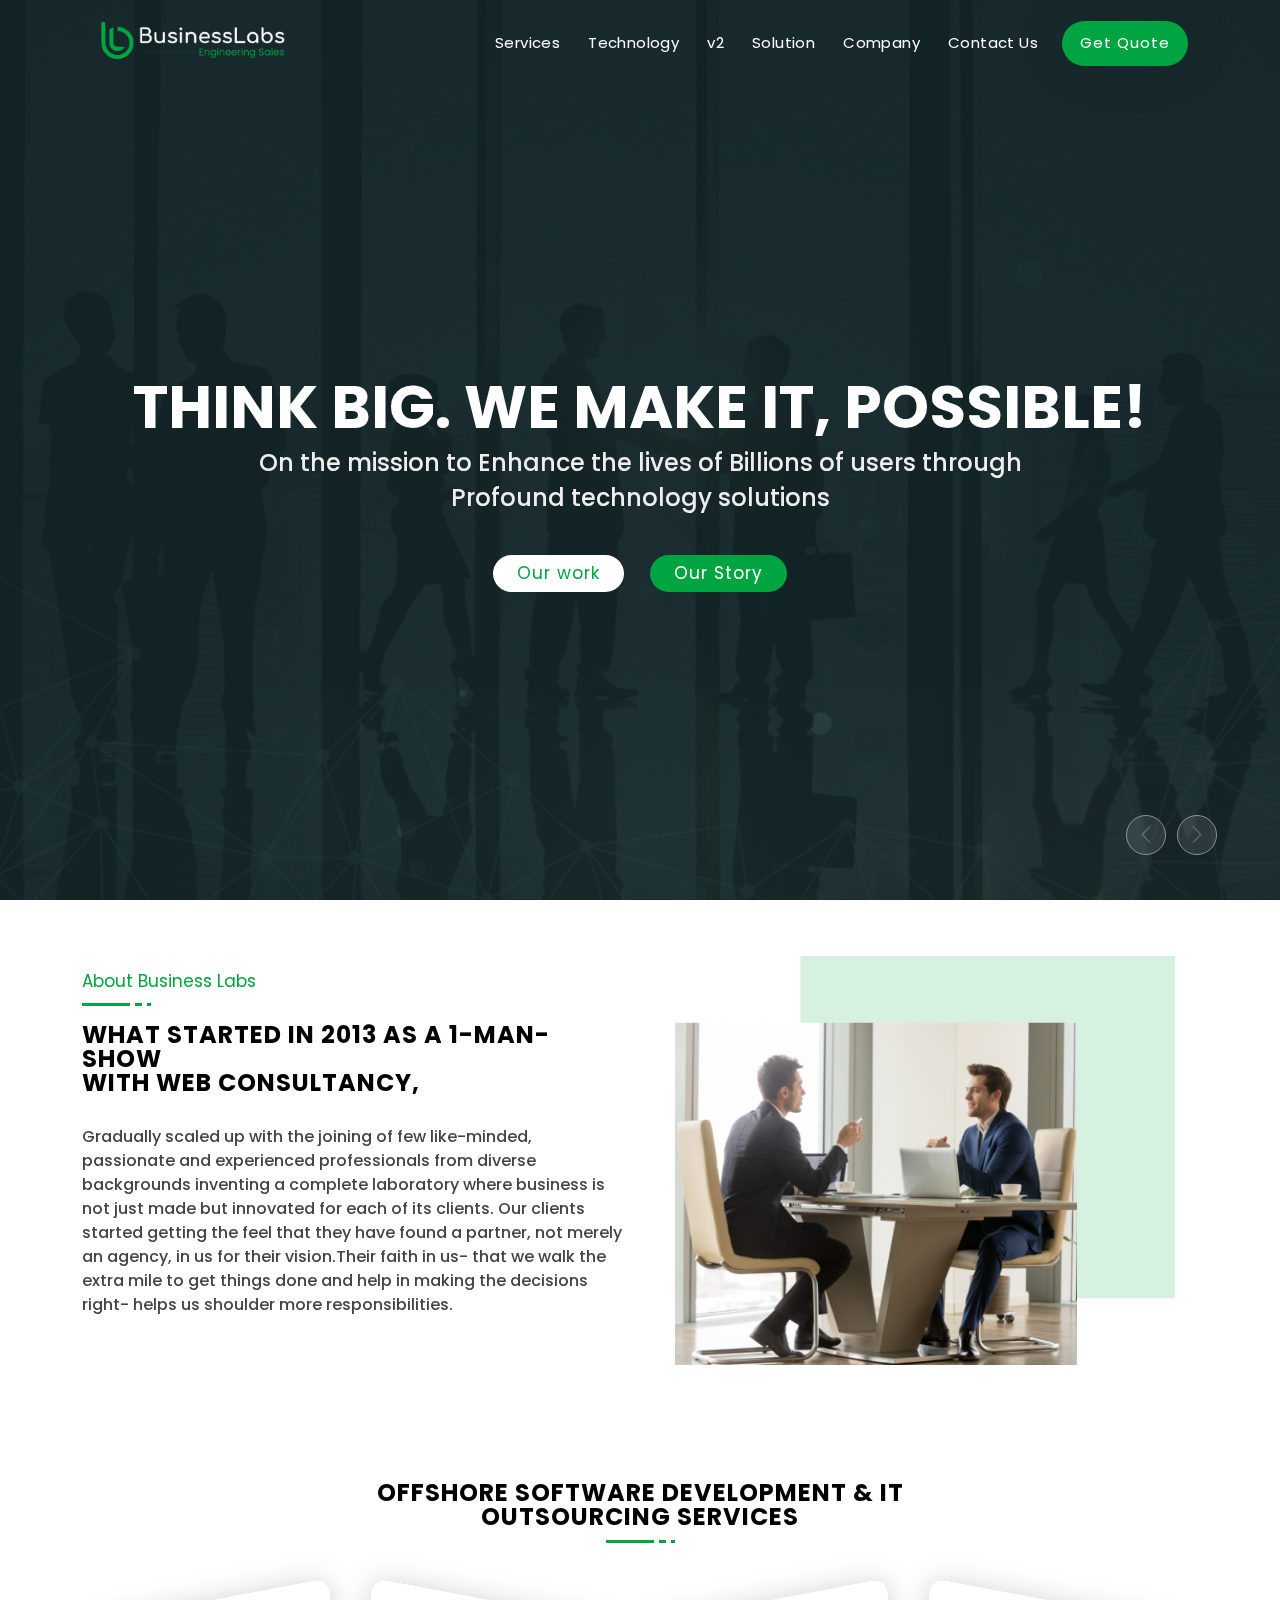
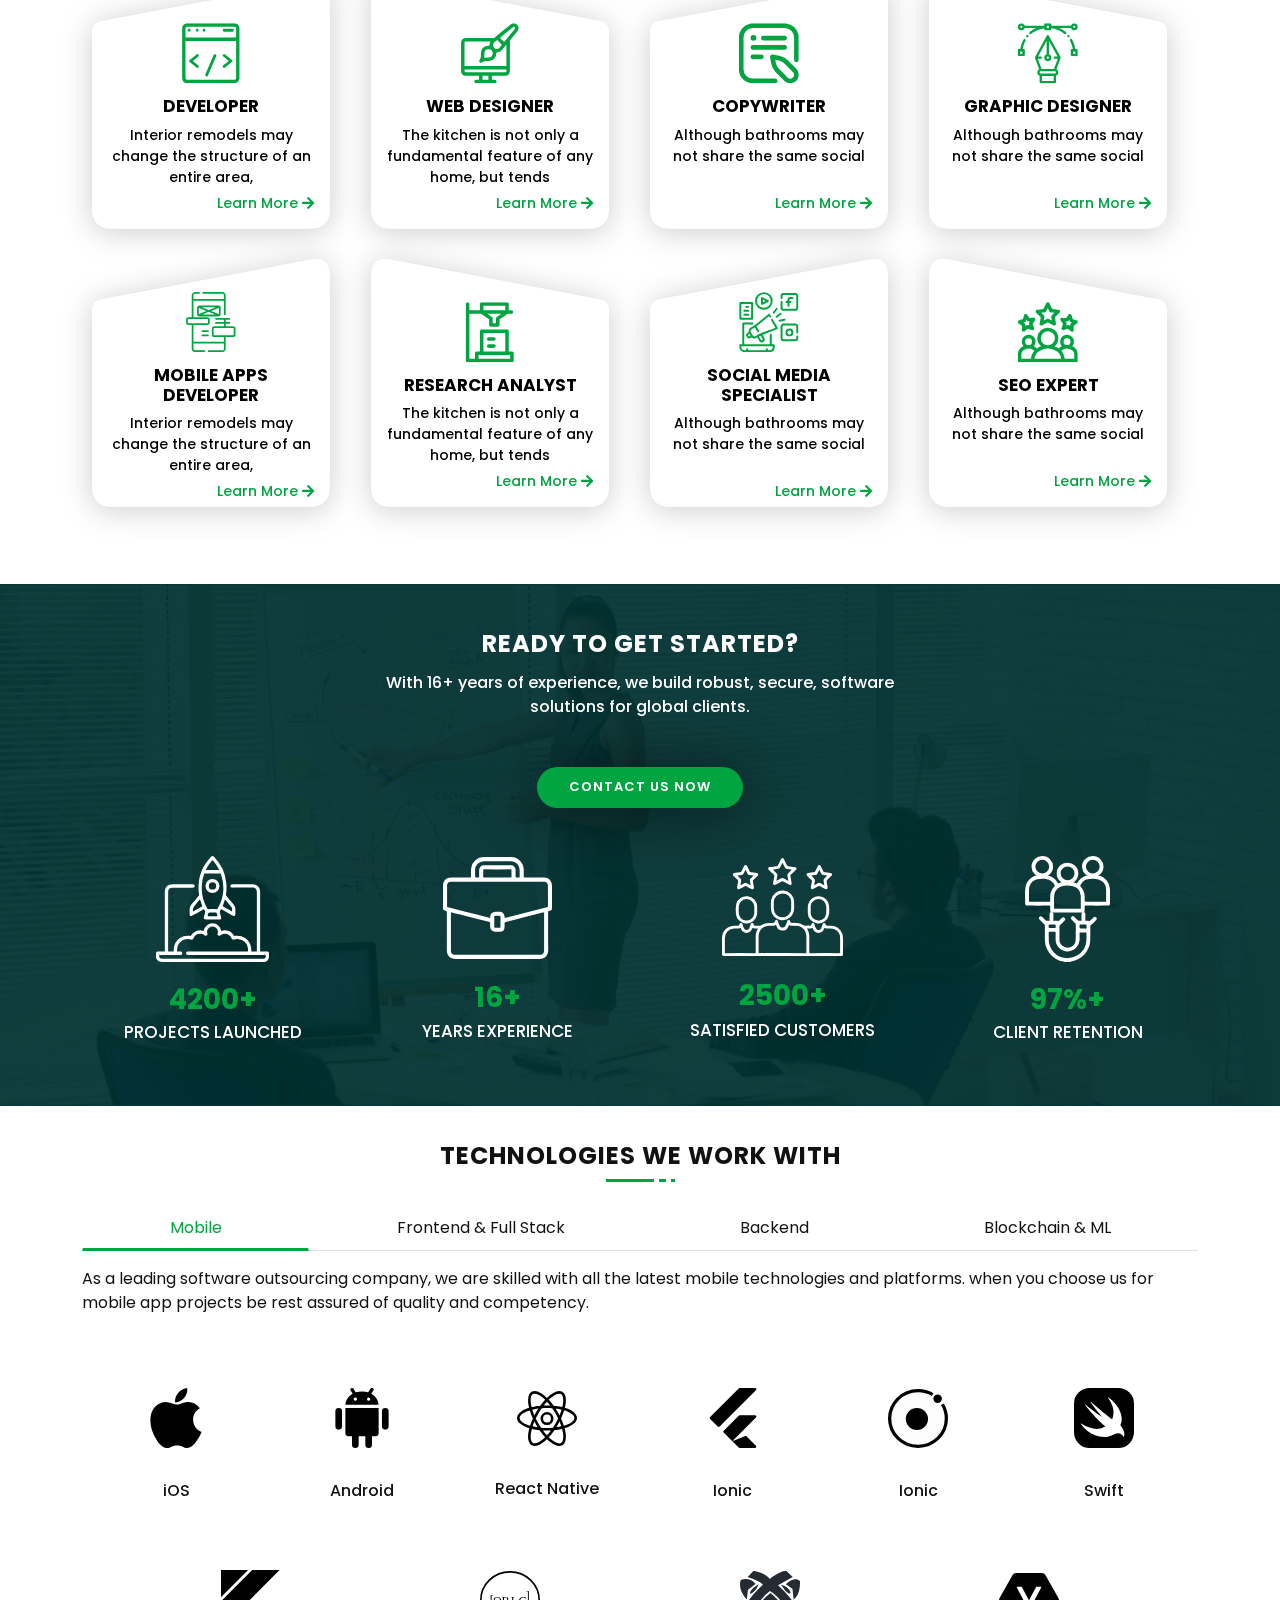
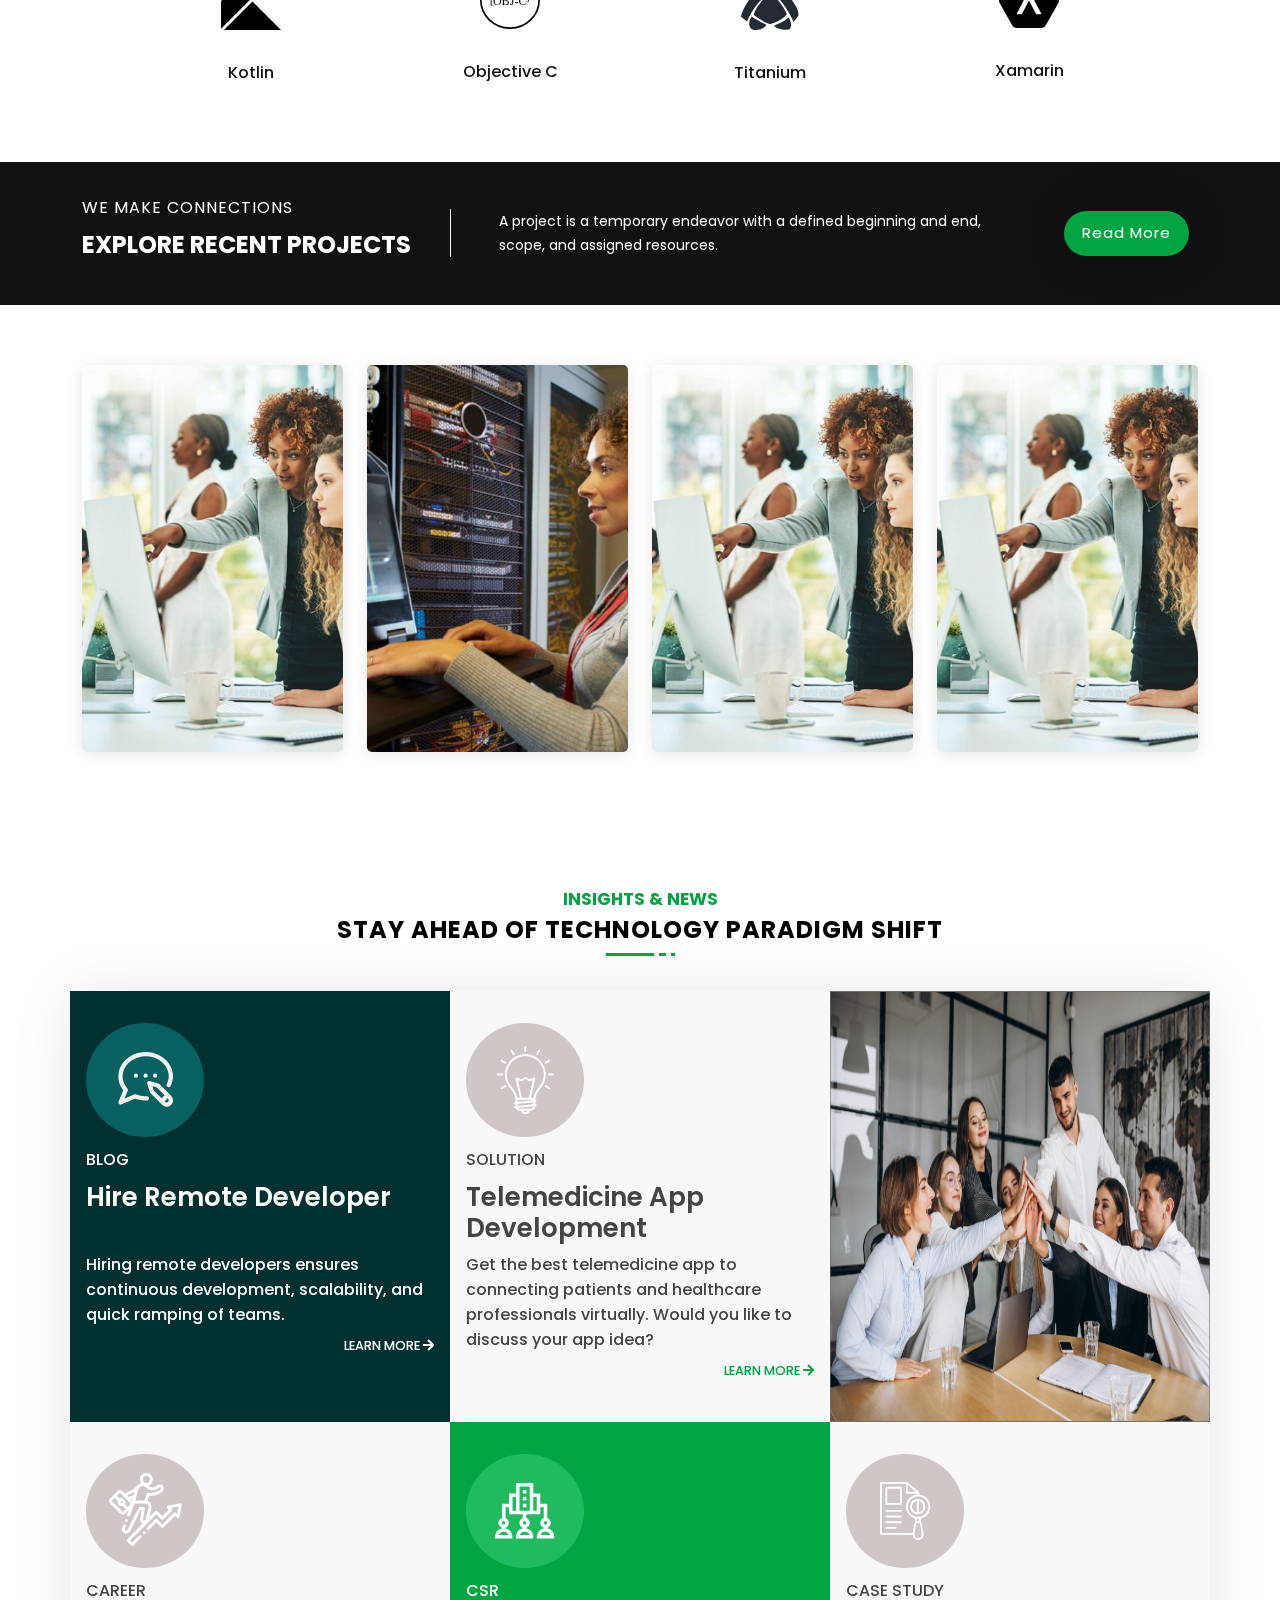
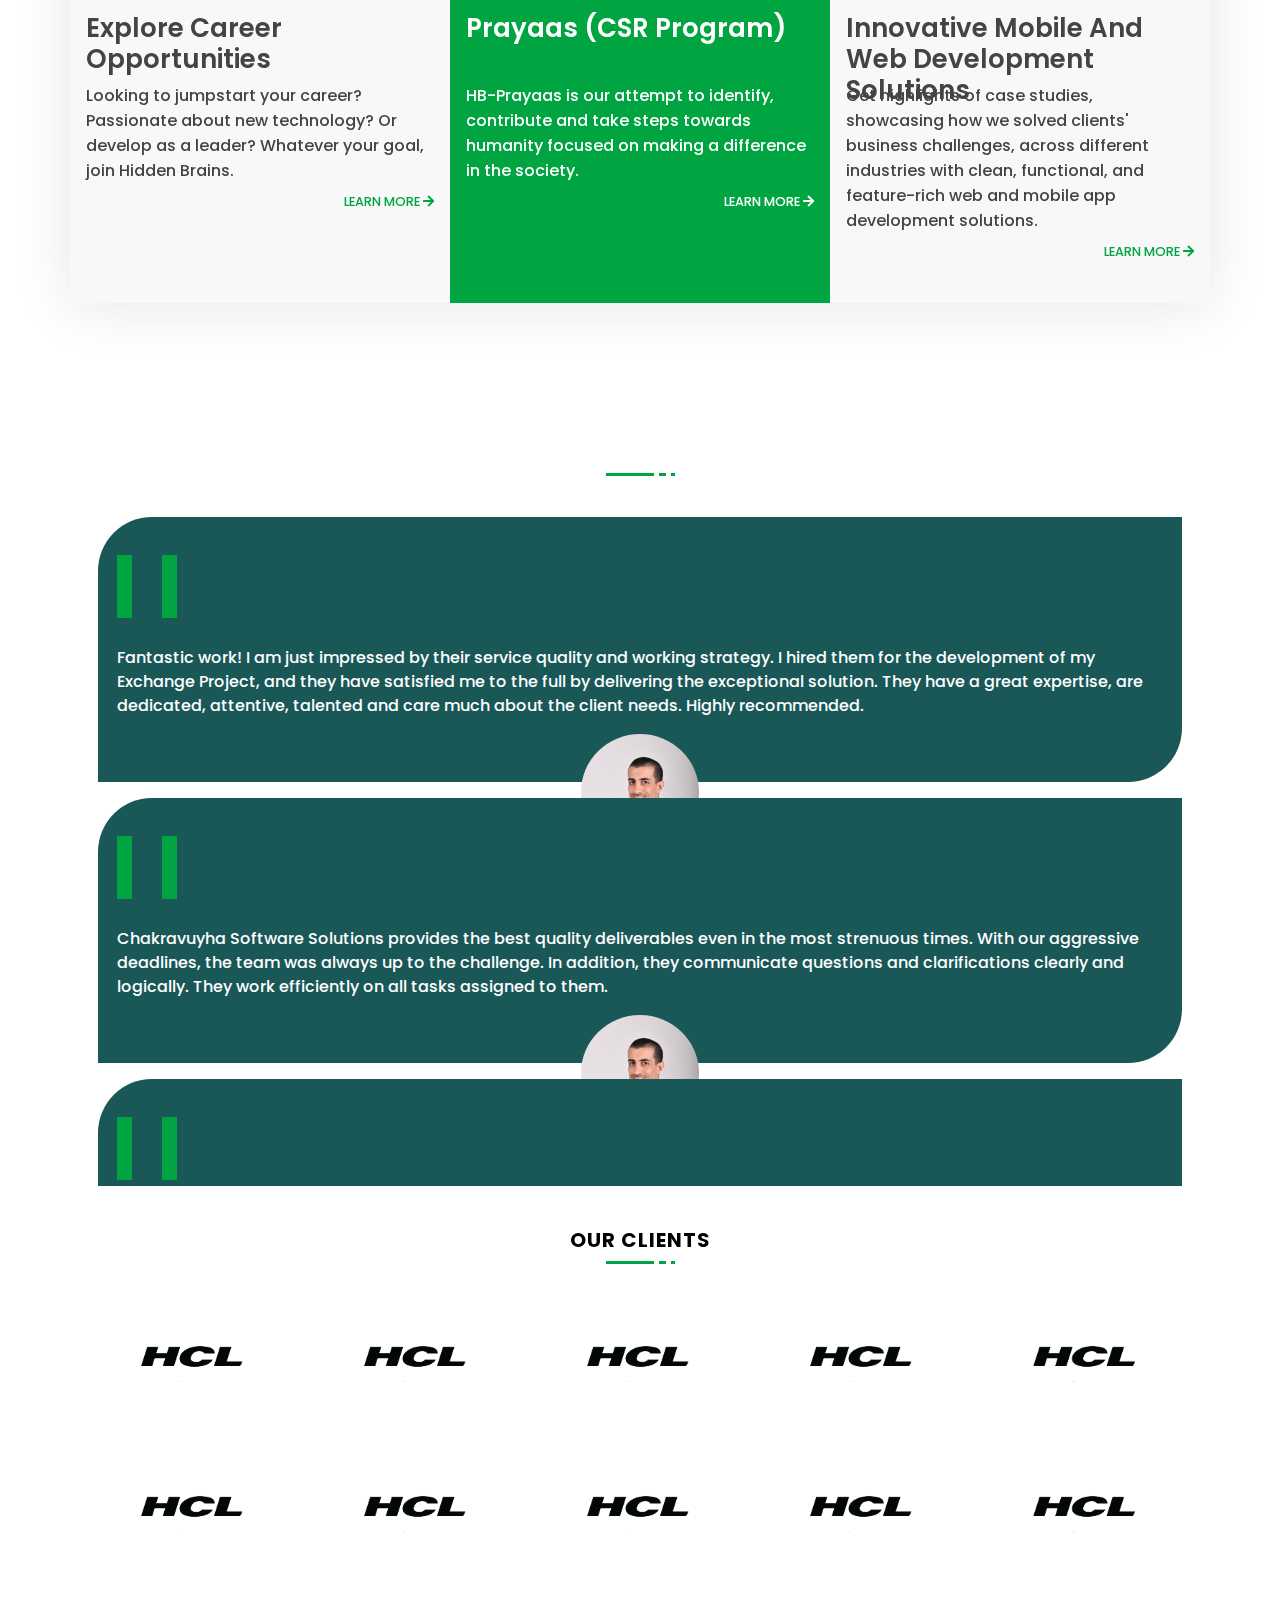
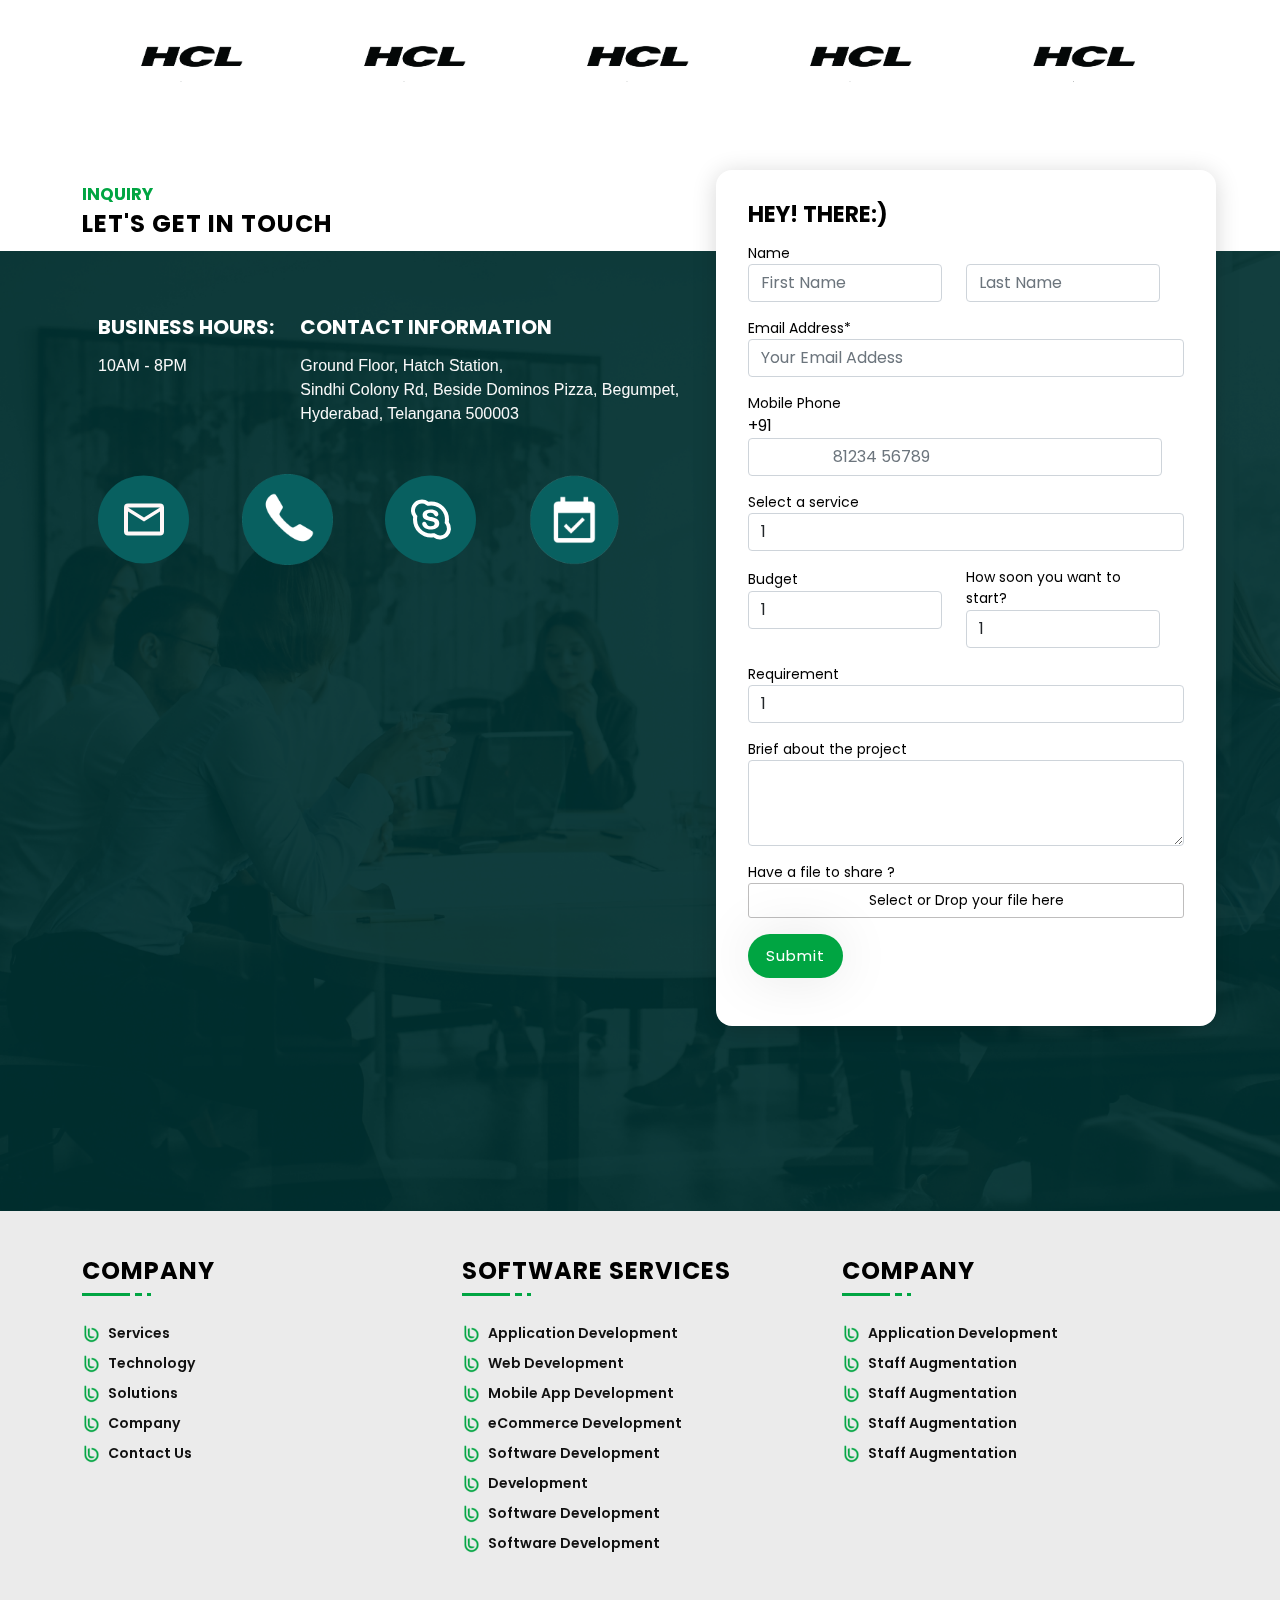
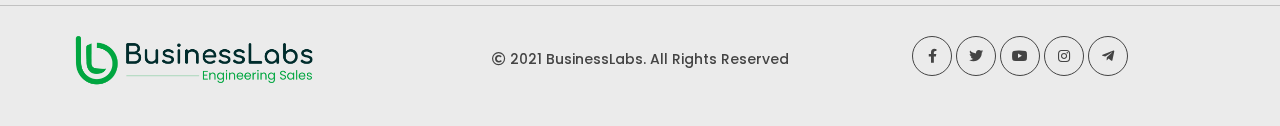
==== commit 3cdfeb3d: "latest update" ====
--- a/index.html
+++ b/index.html
@@ -1206,7 +1206,7 @@
         <div class="footer-top">
             <div class="container">
                 <div class="row">
-                    <div class="col-md-3">
+                    <div class="col">
                         <div class="section-title">
                             <h2>Company</h2>
                             <img src="./assets/images/underline.svg" class="img-fluid" alt="">
@@ -1229,7 +1229,7 @@
                             </li>
                         </ul>
                     </div>
-                    <div class="col-md-3">
+                    <div class="col">
                         <div class="section-title">
                             <h2>Software Services</h2>
                             <img src="./assets/images/underline.svg" class="img-fluid" alt="">
@@ -1261,7 +1261,7 @@
                             </li>
                         </ul>
                     </div>
-                    <div class="col-md-3">
+                    <div class="col">
                         <div class="section-title">
                             <h2>Company</h2>
                             <img src="./assets/images/underline.svg" class="img-fluid" alt="">
@@ -1284,7 +1284,7 @@
                             </li>
                         </ul>
                     </div>
-                    <div class="col-md-3">
+                    <!-- <div class="col-md-3">
                         <div class="section-title">
                             <h2>Company</h2>
                             <img src="./assets/images/underline.svg" class="img-fluid" alt="">
@@ -1306,7 +1306,7 @@
                                 <a href="#"><img src="./assets/img/bullet.png" class="mr-1 bullet-icons " class="img-fluid" alt=""> Staff Augmentation</a>
                             </li>
                         </ul>
-                    </div>
+                    </div> -->
                 </div>
             </div>
         </div>
--- a/assets/css/style.css
+++ b/assets/css/style.css
@@ -2095,6 +2095,7 @@
     .medias .col {
         display: flex;
         align-items: center;
+        justify-content: center;
         padding: 0rem;
         margin-bottom: 1rem;
     }
@@ -2699,34 +2700,7 @@
     }
 }
 
-@media (min-width: 320px) {
-    .shape-outer {
-        width: calc(100% + 320px);
-    }
-}
-
-@media (min-width: 375px) {
-    .shape-outer {
-        width: calc(100% + 330px);
-        height: calc(330px);
-    }
-}
-
-@media (min-width: 420px) {
-    .shape-outer {
-        width: calc(100% + 380px);
-        height: calc(380px);
-    }
-    .shape-inner {
-        width: calc(100%);
-        height: calc(380px);
-    }
-    .shape-inner p {
-        margin-bottom: 2rem;
-    }
-}
-
-@media (min-width: 768px) {
+@media (max-width: 800px) {
     .col-md-6 {
         flex: 0 0 auto;
         width: 50% !important;
@@ -2790,58 +2764,150 @@
     .clients .row .col img {
         width: 42%;
     }
-}
+    .contact0 .left .desc {
+        flex-direction: row;
+    }
+    .contact0 .left .desc .business-hrs {
+        display: block;
+        padding: 1rem;
+    }
+    .contactus form {
+        padding: 3rem 2rem;
+    }
+}
+
+@media (max-width: 480px) {
+    .shape-outer {
+        width: calc(100% + 380px);
+        height: calc(380px);
+    }
+    .shape-inner {
+        width: calc(100%);
+        height: calc(320px);
+    }
+    .shape-inner p {
+        margin-bottom: 2rem;
+    }
+    .service .container .row {
+        flex-direction: column;
+    }
+    .connections {
+        height: auto;
+        padding: 1rem;
+    }
+    .connections .col-md-6 {
+        width: 100% !important;
+    }
+    .connections .col-md-2 {
+        display: flex;
+    }
+    .connections .col-md-2 .btn-get-started {
+        position: inherit;
+        transform: none;
+        margin: 1rem auto;
+    }
+    .news .col-md-4 {
+        width: auto;
+    }
+    .footer-bottom .col-md-4 img {
+        width: 50%;
+    }
+    .footer-bottom .col-md-4 p {
+        margin-bottom: 1rem;
+    }
+    .footer-bottom p {
+        font-size: 12px;
+    }
+    #footer .footer-top .row {
+        display: flex;
+        align-items: center;
+        flex-direction: column;
+    }
+    #footer .footer-top .row .col {
+        margin: 1rem 0;
+    }
+    .contact0 .col-md-6 {
+        width: 100% !important;
+    }
+    .team .col-md-6 {
+        width: auto !important;
+    }
+    .carousel-control-prev {
+        right: 15%;
+    }
+}
+
+@media (max-width: 380px) {
+    .shape-outer {
+        width: calc(100% + 330px);
+        height: calc(330px);
+    }
+}
+
+@media (max-width: 320px) {
+    .shape-outer {
+        width: calc(100% + 280px);
+    }
+}
+
+
+/* @media screen and (min-width: 1000px) {
+    .navbar .dropdown ul {
+        width: calc(100% + 1000px);
+        transform: translateX(-32%);
+    }
+    .navbar .tech ul {
+        transform: translateX(-42%);
+    }
+    .dropdown-content .dd-content {
+        flex-wrap: nowrap;
+    }
+    .heading h4 {
+        font-size: 15px;
+    }
+    .service .col {
+        width: auto;
+    }
+    .shape-outer {
+        height: calc(200px + 4vw);
+        width: calc(200px + 4vw);
+    }
+    .shape-inner {
+        height: calc(200px + 4vw);
+        width: calc(200px + 4vw);
+    }
+    .shape-inner p {
+        margin: 0rem;
+    }
+    .about .section-title h3 {
+        font-weight: normal;
+    }
+    .about .section-title h2 {
+        color: #000;
+        font-weight: 600;
+    }
+    .about .section-title br {
+        display: none;
+    }
+    .about .left {
+        width: 50% !important;
+    }
+    .techno {
+        width: 105px;
+    }
+} */
 
 @media screen and (min-width: 1000px) {
     .navbar .dropdown ul {
         width: calc(100% + 1000px);
-        transform: translateX(-32%);
+        transform: translateX(-31%);
     }
     .navbar .tech ul {
         transform: translateX(-42%);
     }
-    .dropdown-content .dd-content {
-        flex-wrap: nowrap;
-    }
-    .heading h4 {
-        font-size: 15px;
-    }
-    .service .col {
-        width: auto;
-    }
-    .shape-outer {
-        height: calc(200px + 4vw);
-        width: calc(200px + 4vw);
-    }
-    .shape-inner {
-        height: calc(200px + 4vw);
-        width: calc(200px + 4vw);
-    }
-    .shape-inner p {
-        margin: 0rem;
-    }
-    .about .section-title h3 {
-        font-weight: normal;
-    }
-    .about .section-title h2 {
-        color: #000;
-        font-weight: 600;
-    }
-    .about .section-title br {
-        display: none;
-    }
-    .about .left {
-        width: 50% !important;
-    }
-}
-
-@media screen and (min-width: 1440px) {
-    .navbar .dropdown ul {
-        width: calc(100% + 1400px);
-        transform: translateX(-49%);
-    }
-    .navbar .tech ul {
-        transform: translateX(-56%);
+    .dropdown-content h4,
+    .dd-title {
+        font-size: 1rem;
     }
     h2 {
         font-size: 24px;
@@ -2868,6 +2934,9 @@
         color: #000;
         font-weight: bold;
     }
+    .shape-outer {
+        width: calc(200px + 3vw);
+    }
     .shape-inner p {
         font-size: 14px;
     }
@@ -2897,6 +2966,72 @@
     }
 }
 
+@media screen and (min-width: 1440px) {
+    .navbar .dropdown ul {
+        width: calc(100% + 1400px);
+        transform: translateX(-49%);
+    }
+    .navbar .tech ul {
+        transform: translateX(-56%);
+    }
+    h2 {
+        font-size: 24px;
+    }
+    h3 {
+        font-size: 1rem;
+    }
+    #hero p {
+        color: #eee;
+        margin-bottom: 40px;
+        font-size: 24px;
+        line-height: normal;
+    }
+    .carousel-control-prev {
+        right: 8%;
+    }
+    .carousel-control-next {
+        right: 4%;
+    }
+    .about .section-title h3 {
+        font-weight: normal;
+    }
+    .about .section-title h2 {
+        color: #000;
+        font-weight: bold;
+    }
+    .shape-inner p {
+        font-size: 14px;
+    }
+    .stats {
+        height: auto;
+        padding: 40px 0;
+    }
+    .stat-1 h3 {
+        font-size: 28px;
+    }
+    .connections .section-title h2 {
+        font-size: 1rem;
+    }
+    .connections .section-title h3 {
+        font-size: 24px;
+        color: #fff !important;
+    }
+    .news .col-md-4 h4 {
+        font-size: 26px;
+        height: 60px;
+    }
+    .testimonials {
+        height: calc(89vh + 20px);
+    }
+    .contact0 {
+        height: calc(100vh + 60px);
+    }
+    .shape-outer {
+        width: calc(200px + 7vw);
+        height: calc(200px + 7vw);
+    }
+}
+
 @media screen and (min-width: 2500px) {
     .testimonials {
         height: 60vh;
